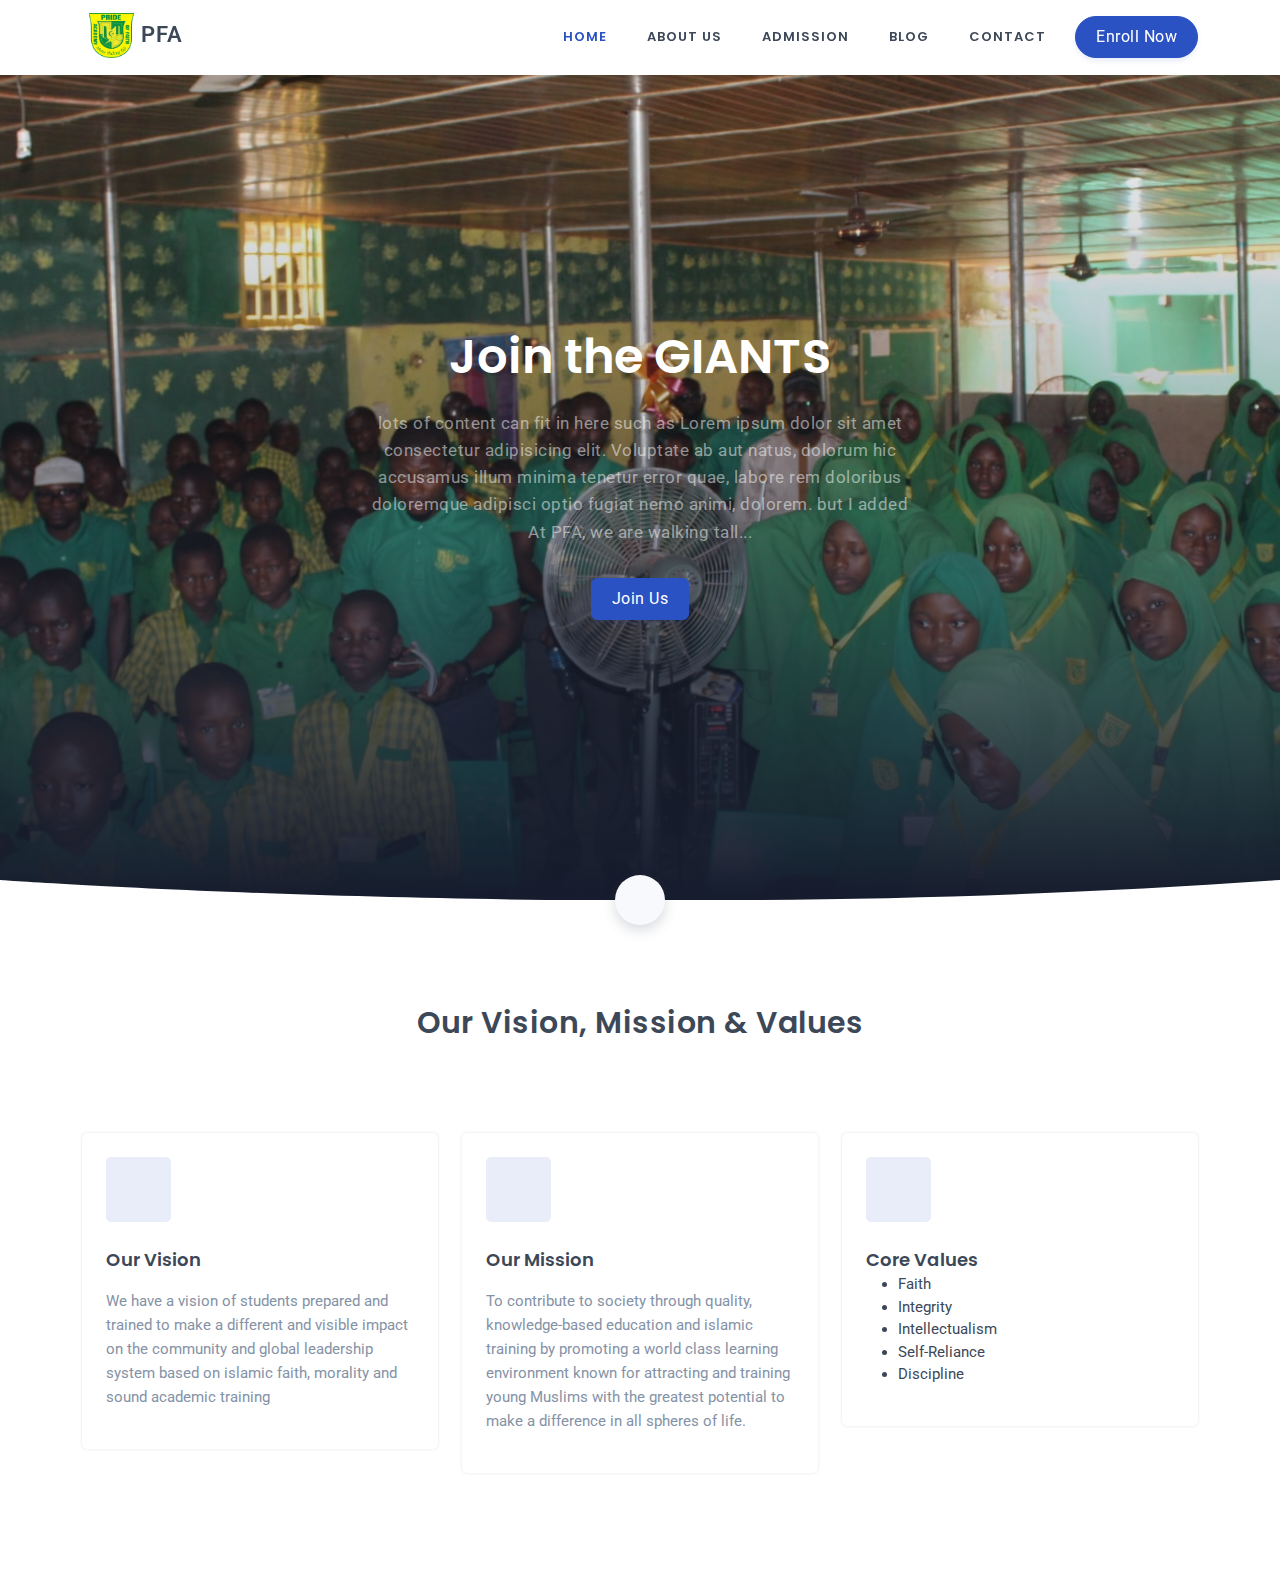
==== index.html @ dbc73381 "Init" ====
<!DOCTYPE html>
<html lang="en">

<head>
    <meta charset="UTF-8">
    <meta name="viewport" content="width=device-width, initial-scale=1">
    <title>Pride of Faith Academy, Sagamu</title>
    <meta name="description" content="">
    <meta name="keywords" content="">
    <!-- favicon -->
    <link href="images/favicon.ico" rel="shortcut icon">
    <!-- Bootstrap core CSS -->
    <link href="css/bootstrap.min.css" type="text/css" rel="stylesheet">
    <!-- Slider -->
    <link href="css/tiny-slider.css" rel="stylesheet">
    <!-- Tobii -->
    <link href="css/tobii.min.css" rel="stylesheet" type="text/css">
    <!--Material Icon -->
    <!-- <link href="css/materialdesignicons.min.css" rel="stylesheet" type="text/css"> -->
    <link href="https://unicons.iconscout.com/release/v4.0.0/css/line.css" rel="stylesheet">
    <!-- Custom  Css -->
    <link href="./css/style.min.css" rel="stylesheet" type="text/css">
    <style></style>
    <style type="text/css" id="#jarallax-clip-0">
    #jarallax-container-0 {
        clip: rect(0 320px 418px 0);
        clip: rect(0, 320px, 418px, 0);
    }
    </style>
</head>

<body>
    <!-- <div class="easy_slider" style="display: none;"> <img src="img/bg1.jpg"><img src="img/bg2.jpg"><img src="img/bg3.jpg"></div> -->
    <!-- TAGLINE START
    <div class="tagline bg-white">
        <div class="container">
            <div class="row">
                <div class="col-12">
                    <div class="d-flex align-items-center justify-content-between">
                        <ul class="list-unstyled mb-0">
                            <li class="list-inline-item mb-0"><a href="javascript:void(0)" class="text-muted fw-normal"><svg xmlns="http://www.w3.org/2000/svg" width="24" height="24" viewBox="0 0 24 24" fill="none" stroke="currentColor" stroke-width="2" stroke-linecap="round" stroke-linejoin="round" class="feather feather-mail fea icon-sm text-primary">
                                        <path d="M4 4h16c1.1 0 2 .9 2 2v12c0 1.1-.9 2-2 2H4c-1.1 0-2-.9-2-2V6c0-1.1.9-2 2-2z"></path>
                                        <polyline points="22,6 12,13 2,6"></polyline>
                                    </svg> support@Fronter.com</a></li>
                            <!-- <li class="list-inline-item mb-0 ms-3"><a href="javascript:void(0)" class="text-muted fw-normal"><i data-feather="map-pin" class="fea icon-sm text-primary"></i> 4432 Pick Street Denver, CO 80203</a></li>
                        </ul>
                        <ul class="list-unstyled social-icon tagline-social mb-0">
                            <li class="list-inline-item mb-0"><a href="javascript:void(0)"><i class="uil uil-facebook-f h6 mb-0"></i></a></li>
                            <li class="list-inline-item mb-0"><a href="javascript:void(0)"><i class="uil uil-instagram h6 mb-0"></i></a></li>
                            <li class="list-inline-item mb-0"><a href="javascript:void(0)"><i class="uil uil-twitter h6 mb-0"></i></a></li>
                            <li class="list-inline-item mb-0"><a href="javascript:void(0)"><i class="uil uil-linkedin h6 mb-0"></i></a></li>
                        </ul>
                    </div>
                </div>
            </div>
        </div>
    </div>
    end tagline-->
    <!-- TAGLINE END-->
    <!-- Navbar STart -->
    <!-- tagline-height Extra CSS for Above TAgline-->
    <header id="topnav" class="defaultscroll sticky nav-sticky">
        <div class="container">
            <!-- Logo container-->
            <a class="logo" href="index.html">
                <span class="logo-light-mode">
                    <!-- <img src="img/logo.png" width="45px" class="l-dark" alt="">&nbsp; -->
                    <!-- <img src="img/logo.png"  width="45px" class="l-light" alt=""> -->
                </span>
                <img src="img/logo.png" class="logo-light-mode" width="45px" alt="">
                <small class="text-dark">PFA</small>
            </a>
            <!-- Logo End -->
            <!-- End Logo container-->
            <div class="menu-extras">
                <div class="menu-item">
                    <!-- Mobile menu toggle-->
                    <a class="navbar-toggle" id="isToggle" onclick="toggleMenu()">
                        <div class="lines">
                            <span></span>
                            <span></span>
                            <span></span>
                        </div>
                    </a>
                    <!-- End mobile menu toggle-->
                </div>
            </div>
            <!--Login button Start-->
            <ul class="buy-button list-inline mb-0">
                <li class="list-inline-item ps-1 mb-0">
                    <a href="#!" target="_blank">
                        <div class="btn btn-icon btn-pills btn-primary d-sm-none d-inline-flex"><i class="uil uil-shopping-cart-alt"></i></div>
                        <div class="btn btn-pills btn-primary d-none d-sm-block"><i class="uil uil-shopping-cart-alt"></i> Enroll Now</div>
                    </a>
                </li>
            </ul>
            <!--Login button End-->
            <div id="navigation">
                <!-- Navigation Menu-->
                <ul class="navigation-menu nav-right nav-light">
                    <li><a href="index.html" class="sub-menu-item">Home</a></li>
                    <li><a href="about.html" class="sub-menu-item">About Us</a></li>
                    <li><a href="admission.html" class="sub-menu-item">Admission</a></li>
                    <!-- <li class="has-submenu parent-parent-menu-item">
                        <a href="javascript:void(0)">Portfolio</a><span class="menu-arrow"></span>
                        <ul class="submenu megamenu">
                            <li>
                                <ul>
                                    <li class="megamenu-head">Classic Portfolio</li>
                                    <li><a href="portfolio-classic-two.html" class="sub-menu-item">Two Column</a></li>
                                    <li><a href="portfolio-classic-three.html" class="sub-menu-item">Three Column</a></li>
                                    <li><a href="portfolio-classic-four.html" class="sub-menu-item">Four Column</a></li>
                                    <li><a href="portfolio-classic-five.html" class="sub-menu-item">Five Column</a></li>
                                    <li><a href="portfolio-classic-six.html" class="sub-menu-item">Six Column</a></li>
                                </ul>
                            </li>
                            <li>
                                <ul>
                                    <li class="megamenu-head">Modern Portfolio</li>
                                    <li><a href="portfolio-modern-two.html" class="sub-menu-item">Two Column</a></li>
                                    <li><a href="portfolio-modern-three.html" class="sub-menu-item">Three Column</a></li>
                                    <li><a href="portfolio-modern-four.html" class="sub-menu-item">Four Column</a></li>
                                    <li><a href="portfolio-modern-five.html" class="sub-menu-item">Five Column</a></li>
                                    <li><a href="portfolio-modern-six.html" class="sub-menu-item">Six Column</a></li>
                                </ul>
                            </li>
                            <li>
                                <ul>
                                    <li class="megamenu-head">Grid Portfolio</li>
                                    <li><a href="portfolio-grid-two.html" class="sub-menu-item">Two Column</a></li>
                                    <li><a href="portfolio-grid-three.html" class="sub-menu-item">Three Column</a></li>
                                    <li><a href="portfolio-grid-four.html" class="sub-menu-item">Four Column</a></li>
                                    <li><a href="portfolio-grid-five.html" class="sub-menu-item">Five Column</a></li>
                                    <li><a href="portfolio-grid-six.html" class="sub-menu-item">Six Column</a></li>
                                </ul>
                            </li>
                            <li>
                                <ul>
                                    <li class="megamenu-head">Masonry Portfolio</li>
                                    <li><a href="portfolio-classic-masonry.html" class="sub-menu-item">Classic Masonry</a></li>
                                    <li><a href="portfolio-modern-masonry.html" class="sub-menu-item">Modern Masonry</a></li>
                                    <li><a href="portfolio-grid-masonry.html" class="sub-menu-item">Grid Masonry</a></li>
                                    <li><a href="portfolio-project-masonry.html" class="sub-menu-item">Project masonry</a></li>
                                </ul>
                            </li>
                            <li>
                                <ul>
                                    <li class="megamenu-head">Portfolio Detail</li>
                                    <li><a href="portfolio-detail-one.html" class="sub-menu-item">Portfolio One</a></li>
                                    <li><a href="portfolio-detail-two.html" class="sub-menu-item">Portfolio Two</a></li>
                                    <li><a href="portfolio-detail-three.html" class="sub-menu-item">Portfolio Three</a></li>
                                </ul>
                            </li>
                        </ul>
                    </li> -->
                    <li><a href="blog.html" class="sub-menu-item">Blog</a></li>
                    <li><a href="contact.html" class="sub-menu-item">Contact</a></li>
                </ul>
                <!--end navigation menu-->
            </div>
            <!--end navigation-->
        </div>
        <!--end container-->
    </header>
    <!--end header-->
    <!-- Navbar End -->
    <!-- Hero Start -->
    <section class="bg-home zoom-image d-flex align-items-center">
        <div class="bg-overlay image-wrap" id="hero-images" style="background-size: cover; background-repeat: no-repeat; background-position: center center; background-image: url(&quot;images/business/bg02.jpg&quot;); transition: all 500ms ease-in 0s;"></div>
        <div class="bg-overlay bg-linear-gradient-2"></div>
        <div class="container">
            <div class="row justify-content-center mt-5">
                <div class="col-12">
                    <div class="title-heading text-center">
                        <h4 class="display-5 text-white title-dark mb-4">Join the GIANTS</h4>
                        <p class="para-desc text-white-50 mb-0 mx-auto">lots of content can fit in here such as Lorem ipsum dolor sit amet consectetur adipisicing elit. Voluptate ab aut natus, dolorum hic accusamus illum minima tenetur error quae, labore rem doloribus doloremque adipisci optio fugiat nemo animi, dolorem. but I added <br> At PFA, we are walking tall...</p>
                        <div class="mt-4 pt-2">
                            <a href="" class="btn btn-primary">Join Us</a>
                        </div>
                    </div>
                </div>
            </div>
        </div>
    </section>
    <!--end section-->
    <div class="position-relative">
        <div class="home-shape-arrow">
            <a href="#about"><i class="mdi mdi-arrow-down arrow-icon text-dark h5 shadow-md"></i></a>
        </div>
        <div class="shape overflow-hidden text-white">
            <svg viewBox="0 0 2880 48" fill="none" xmlns="http://www.w3.org/2000/svg">
                <path d="M0 48H1437.5H2880V0H2160C1442.5 52 720 0 720 0H0V48Z" fill="currentColor"></path>
            </svg>
        </div>
    </div>
    <!-- Hero End -->
    <!-- Start -->
    <section class="section" id="features">
        <div class="container">
            <div class="row justify-content-center">
                <div class="col-12">
                    <div class="section-title text-center mb-4 pb-2">
                        <!-- <h6 class="text-primary fw-normal">Who we are?</h6> -->
                        <h4 class="title mb-4">Our Vision, Mission & Values</h4>
                        <!-- <p class="text-muted para-desc mb-0 mx-auto">Launch your campaign and benefit from our expertise on designing and managing conversion centered bootstrap html page.</p> -->
                    </div>
                </div>
                <!--end col-->
            </div>
            <!--end row-->
            <div class="row">
                <div class="col-lg-4 col-sm-6 mt-4 pt-2">
                    <div class="card features feature-primary feature-clean feature-transition p-4 border-0 shadow rounded overflow-hidden">
                        <div class="icons text-center rounded">
                            <i class="uil uil-presentation-line d-block rounded h4 mb-0"></i>
                        </div>
                        <div class="content mt-4">
                            <a href="page-service-detail.html" class="h5 text-dark title">Our Vision</a>
                            <p class="text-muted mt-3">We have a vision of students prepared and trained to make a different and visible impact on the community and global leadership system based on islamic faith, morality and sound academic training</p>
                        </div>
                        <div class="feature-ovelay-one"></div>
                        <div class="feature-ovelay-two"></div>
                        <div class="feature-ovelay-three"></div>
                    </div>
                </div>
                <!--end col-->
                <div class="col-lg-4 col-sm-6 mt-4 pt-2">
                    <div class="card features feature-primary feature-clean feature-transition p-4 border-0 shadow rounded overflow-hidden">
                        <div class="icons text-center rounded">
                            <i class="uil uil-bill d-block rounded h4 mb-0"></i>
                        </div>
                        <div class="content mt-4">
                            <a href="page-service-detail.html" class="h5 text-dark title">Our Mission</a>
                            <p class="text-muted mt-3">To contribute to society through quality, knowledge-based education and islamic training by promoting a world class learning environment known for attracting and training young Muslims with the greatest potential to make a difference in all spheres of life.</p>
                        </div>
                        <div class="feature-ovelay-one"></div>
                        <div class="feature-ovelay-two"></div>
                        <div class="feature-ovelay-three"></div>
                    </div>
                </div>
                <!--end col-->
                <div class="col-lg-4 col-sm-6 mt-4 pt-2">
                    <div class="card features feature-primary feature-clean feature-transition p-4 border-0 shadow rounded overflow-hidden">
                        <div class="icons text-center rounded">
                            <i class="uil uil-money-withdrawal d-block rounded h4 mb-0"></i>
                        </div>
                        <div class="content mt-4">
                            <a href="page-service-detail.html" class="h5 text-dark title">Core Values</a>
                            <ul class=" ">
                                <li>Faith</li>
                                <li>Integrity</li>
                                <li>Intellectualism</li>
                                <li>Self-Reliance</li>
                                <li>Discipline</li>
                            </ul>
                        </div>
                        <div class="feature-ovelay-one"></div>
                        <div class="feature-ovelay-two"></div>
                        <div class="feature-ovelay-three"></div>
                    </div>
                </div>
                <!--end col-->
            </div>
            <!--end row-->
        </div>
        <!--end container-->
    </section>
    <!--end section-->
    <!-

    <!-- Back to top -->
    <a href="#" onclick="topFunction()" id="back-to-top" class="back-to-top rounded-pill fs-5" style="display: none;"><svg xmlns="http://www.w3.org/2000/svg" width="24" height="24" viewBox="0 0 24 24" fill="none" stroke="currentColor" stroke-width="2" stroke-linecap="round" stroke-linejoin="round" class="feather feather-arrow-up fea icon-sm icons align-middle">
            <line x1="12" y1="19" x2="12" y2="5"></line>
            <polyline points="5 12 12 5 19 12"></polyline>
        </svg></a>
    <!-- Back to top -->
    <!-- JAVASCRIPTS -->
    <script src="js/bootstrap.bundle.min.js"></script>
    <!-- <script src="js/gumshoe.polyfills.min.js"></script> -->
    <!-- Tiny slider -->
    <script src="js/tiny-slider.js"></script>
    <script src="js/easy_background.js "></script>
    <!-- Tobii -->
    <script src="js/tobii.min.js"></script>
    <!-- Parallax -->
    <script src="js/parallax.js"></script>
    <!-- Icons -->
    <script src="js/feather.min.js"></script>
    <!-- Custom -->
    <script src="js/plugins.init.js"></script>
    <style type="text/css">
    .typewrite>.wrap {
        border-right: 0.08em solid transparent
    }
    </style>
    <script src="js/app.js"></script>
    <script>
    easy_background("#hero-images", {
        slide: ["img/bg1.jpg", "img/bg4.jpg", "img/bg5.jpg"],
        delay: [5000, 5000, 5000]
    });
    </script>
</body>

</html>
---- css/tiny-slider.css ----
.tns-outer{padding:0 !important}.tns-outer [hidden]{display:none !important}.tns-outer [aria-controls],.tns-outer [data-action]{cursor:pointer}.tns-slider{-webkit-transition:all 0s;-moz-transition:all 0s;transition:all 0s}.tns-slider>.tns-item{-webkit-box-sizing:border-box;-moz-box-sizing:border-box;box-sizing:border-box}.tns-horizontal.tns-subpixel{white-space:nowrap}.tns-horizontal.tns-subpixel>.tns-item{display:inline-block;vertical-align:top;white-space:normal}.tns-horizontal.tns-no-subpixel:after{content:'';display:table;clear:both}.tns-horizontal.tns-no-subpixel>.tns-item{float:left}.tns-horizontal.tns-carousel.tns-no-subpixel>.tns-item{margin-right:-100%}.tns-no-calc{position:relative;left:0}.tns-gallery{position:relative;left:0;min-height:1px}.tns-gallery>.tns-item{position:absolute;left:-100%;-webkit-transition:transform 0s, opacity 0s;-moz-transition:transform 0s, opacity 0s;transition:transform 0s, opacity 0s}.tns-gallery>.tns-slide-active{position:relative;left:auto !important}.tns-gallery>.tns-moving{-webkit-transition:all 0.25s;-moz-transition:all 0.25s;transition:all 0.25s}.tns-autowidth{display:inline-block}.tns-lazy-img{-webkit-transition:opacity 0.6s;-moz-transition:opacity 0.6s;transition:opacity 0.6s;opacity:0.6}.tns-lazy-img.tns-complete{opacity:1}.tns-ah{-webkit-transition:height 0s;-moz-transition:height 0s;transition:height 0s}.tns-ovh{overflow:hidden}.tns-visually-hidden{position:absolute;left:-10000em}.tns-transparent{opacity:0;visibility:hidden}.tns-fadeIn{opacity:1;filter:alpha(opacity=100);z-index:0}.tns-normal,.tns-fadeOut{opacity:0;filter:alpha(opacity=0);z-index:-1}.tns-vpfix{white-space:nowrap}.tns-vpfix>div,.tns-vpfix>li{display:inline-block}.tns-t-subp2{margin:0 auto;width:310px;position:relative;height:10px;overflow:hidden}.tns-t-ct{width:2333.3333333%;width:-webkit-calc(100% * 70 / 3);width:-moz-calc(100% * 70 / 3);width:calc(100% * 70 / 3);position:absolute;right:0}.tns-t-ct:after{content:'';display:table;clear:both}.tns-t-ct>div{width:1.4285714%;width:-webkit-calc(100% / 70);width:-moz-calc(100% / 70);width:calc(100% / 70);height:10px;float:left}

/*# sourceMappingURL=tiny-slider.css.map */
---- css/tobii.min.css ----
:root{--base-font-size:18px;--transition-duration:0.3s;--transition-timing-function:cubic-bezier(0.19,1,0.22,1);--zoom-icon-background:rgba(25,41,56,0.94);--zoom-icon-color:#fff;--lightbox-background:rgba(25,41,56,0.94);--lightbox-z-index:1337;--caption-background:hsla(0,0%,100%,0.94);--caption-color:#192938;--counter-background:transparent;--counter-color:#fff;--button-background:transparent;--button-color:#fff;--loader-color:#fff;--slide-max-height:85vh;--slide-max-width:85vw}.tobii-zoom{border:0;box-shadow:none;display:inline-block;position:relative;text-decoration:none}.tobii-zoom img{display:block}.tobii-zoom__icon{align-items:center;background-color:var(--zoom-icon-background);top:.44444em;color:var(--zoom-icon-color);display:flex;height:1.77778em;justify-content:center;line-height:1;position:absolute;right:.44444em;width:1.77778em}.tobii-zoom__icon svg{fill:none;height:1.33333em;pointer-events:none;stroke-linecap:round;stroke-linejoin:round;stroke-width:1.5;stroke:currentColor;width:1.33333em}.tobii-is-open{overflow-y:hidden}.tobii{background-color:var(--lightbox-background);bottom:0;box-sizing:border-box;contain:strict;font-size:var(--base-font-size);left:0;line-height:1.5;overflow:hidden;position:fixed;right:0;top:0;z-index:var(--lightbox-z-index)}.tobii[aria-hidden=true]{display:none}.tobii *,.tobii :after,.tobii :before{box-sizing:inherit}.tobii__slider{bottom:0;left:0;position:absolute;right:0;top:0;will-change:transform}.tobii__slider[aria-hidden=true]{display:none}@media screen and (prefers-reduced-motion:no-preference){.tobii__slider--animate:not(.tobii__slider--is-dragging){transition-duration:var(--transition-duration);transition-property:transform;transition-timing-function:var(--transition-timing-function)}}.tobii__slider--is-draggable [data-type]{cursor:grab}.tobii__slider--is-dragging [data-type]{cursor:grabbing}.tobii__slide{align-items:center;display:flex;height:100%;justify-content:center;width:100%}.tobii__slide:not(.tobii__slide--is-active){visibility:hidden}@media screen and (prefers-reduced-motion:no-preference){.tobii__slide:not(.tobii__slide--is-active){transition-duration:var(--transition-duration);transition-property:visibility;transition-timing-function:var(--transition-timing-function)}}.tobii__slide [data-type]{max-height:var(--slide-max-height);max-width:var(--slide-max-width);overflow:hidden;overflow-y:auto;overscroll-behavior:contain}.tobii__slide iframe,.tobii__slide video{display:block!important}.tobii__slide figure{margin:0;position:relative}.tobii__slide figure>img{display:block;height:auto;max-height:var(--slide-max-height);max-width:var(--slide-max-width);width:auto}.tobii__slide figure>figcaption{background-color:var(--caption-background);bottom:0;color:var(--caption-color);padding:.22222em .44444em;position:absolute;white-space:pre-wrap;width:100%}.tobii__slide [data-type=html] video{cursor:auto;max-height:var(--slide-max-height);max-width:var(--slide-max-width)}.tobii__slide [data-type=iframe]{-webkit-overflow-scrolling:touch;transform:translateZ(0)}.tobii__slide [data-type=iframe] iframe{height:var(--slide-max-height);width:var(--slide-max-width)}.tobii__btn{-webkit-appearance:none;appearance:none;background-color:var(--button-background);border:.05556em solid transparent;color:var(--button-color);cursor:pointer;font:inherit;line-height:1;margin:0;opacity:.5;padding:0;position:absolute;touch-action:manipulation;will-change:opacity;z-index:1}@media screen and (prefers-reduced-motion:no-preference){.tobii__btn{transition-duration:var(--transition-duration);transition-property:opacity,transform;transition-timing-function:var(--transition-timing-function);will-change:opacity,transform}}.tobii__btn svg{fill:none;height:3.33333em;pointer-events:none;stroke-linecap:round;stroke-linejoin:round;stroke-width:1;stroke:currentColor;width:3.33333em}.tobii__btn:active,.tobii__btn:focus,.tobii__btn:hover{opacity:1}.tobii__btn--next,.tobii__btn--previous{top:50%;transform:translateY(-50%)}.tobii__btn--previous{left:.88889em}.tobii__btn--next{right:.88889em}.tobii__btn--close{right:.88889em;top:.88889em}.tobii__btn:disabled,.tobii__btn[aria-hidden=true]{display:none}.tobii__counter{background-color:var(--counter-background);color:var(--counter-color);font-size:1.11111em;left:1em;line-height:1;position:absolute;top:2.22222em;z-index:1}.tobii__counter[aria-hidden=true]{display:none}.tobii__loader{display:inline-block;height:5.55556em;left:50%;position:absolute;top:50%;transform:translate(-50%,-50%);width:5.55556em}.tobii__loader:before{animation:spin 1s infinite;border-radius:100%;border:.22222em solid #949ba3;border-top:.22222em solid var(--loader-color);bottom:0;content:"";left:0;position:absolute;right:0;top:0;z-index:1}@keyframes spin{to{transform:rotate(1turn)}}
---- css/style.min.css ----
@import url("https://fonts.googleapis.com/css2?family=Poppins:wght@400;500;600;700&family=Roboto&display=swap");@import url("https://fonts.googleapis.com/css2?family=Lora:wght@500;600;700&family=Poppins&display=swap");@import url("https://fonts.googleapis.com/css2?family=Teko:wght@400;500&family=Ubuntu&display=swap");body{font-family:"Roboto",sans-serif;overflow-x:hidden !important;font-size:15px;color:#3c4858}h1,h2,h3,h4,h5,h6,.h1,.h2,.h3,.h4,.h5,.h6{font-family:"Poppins",sans-serif;line-height:1.5;font-weight:600 !important}.display-1,.display-2,.display-3,.display-4,.display-5,.display-6{line-height:1.2}::selection{background:#465467;color:#fff}a{text-decoration:none !important}p{line-height:1.6}.section{padding:100px 0;position:relative}@media (max-width: 768px){.section{padding:60px 0}}.section-two{padding:48px 0;position:relative}.bg-overlay{background-color:rgba(60,72,88,0.65);position:absolute;top:0;right:0;left:0;bottom:0;width:100%;height:100%}.bg-overlay-white{background-color:rgba(255,255,255,0.5)}.bg-gradient-primary{background:linear-gradient(to left, #602296 0%, #214099 100%)}.bg-linear-gradient{background:linear-gradient(to bottom, rgba(22,28,45,0) 0%, rgba(22,28,45,0) 50%, rgba(22,28,45,0.3) 80%, #161c2d 100%)}.bg-linear-gradient-2{background:linear-gradient(to bottom, rgba(22,28,45,0) 0%, rgba(22,28,45,0.3) 50%, rgba(22,28,45,0.7) 75%, #161c2d 100%)}.bg-linear-gradient-3{background:linear-gradient(to right, #161c2d 0%, #161c2d 25%, #161c2d 50%, rgba(22,28,45,0.5) 75%, rgba(22,28,45,0) 100%)}.bg-gradient-overlay{background:linear-gradient(to bottom, rgba(22,28,45,0) 0%, rgba(22,28,45,0.5) 25%, rgba(22,28,45,0.75) 50%, #161c2d 100%)}.bg-gradient-overlay-2{background:linear-gradient(to bottom, rgba(22,28,45,0.5) 0%, rgba(22,28,45,0.6) 25%, rgba(22,28,45,0.7) 50%, rgba(22,28,45,0.8) 100%)}.bg-primary-gradient-overlay{background:linear-gradient(to bottom, rgba(42,82,195,0) 0%, rgba(42,82,195,0.25) 25%, rgba(42,82,195,0.5) 50%, rgba(42,82,195,0.75) 75%, #2a52c3 100%)}.bg-gradient-white-overlay{background:linear-gradient(to bottom, rgba(255,255,255,0) 0%, rgba(255,255,255,0) 25%, rgba(255,255,255,0) 50%, rgba(255,255,255,0.5) 100%)}.title-heading{line-height:26px}.title-heading .heading{font-size:40px !important;letter-spacing:1px}@media (max-width: 768px){.title-heading .heading{font-size:34px !important}}.title-heading .heading.sub-heading{font-size:32px !important}@media (max-width: 768px){.title-heading .heading.sub-heading{font-size:28px !important}}.title-heading .letter-spacing{letter-spacing:1px}.title-heading .para-desc{font-size:17px;letter-spacing:0.5px}@media (max-width: 768px){.title-heading .para-desc{font-size:16px !important}}.section-title{position:relative}.section-title .title{letter-spacing:0.5px;font-size:30px !important}@media (max-width: 768px){.section-title .title{font-size:28px !important}}.para-desc{max-width:600px}.mt-100{margin-top:100px}.mb-60{margin-bottom:60px}.pt-150{padding-top:150px !important}.text-border-primary{position:relative}.text-border-primary:after{content:"";position:absolute;height:5px;width:100%;background-color:#2a52c3;right:0;left:0;bottom:20px;border-radius:30px;transition:all 0.5s ease;transform:rotate(-3deg)}.shape{position:absolute;right:0;bottom:-1px;left:0}@media (max-width: 425px){.shape{bottom:-4px}}.shape>svg{transform:scale(2);width:100%;height:auto;transform-origin:top center}.shape.crypto-bottom{bottom:0 !important}.shape.crypto-bottom .crypto-border{border-top:1px dashed rgba(255,255,255,0.2)}.home-shape-arrow{display:block;position:absolute;width:100%;height:auto;bottom:25px;z-index:1;left:0}.home-shape-arrow i{background:#f8f9fc;height:50px;width:50px;margin:0 auto;line-height:50px;text-align:center;box-shadow:0 0 3px rgba(60,72,88,0.15);border-radius:30px}.home-shape-arrow .arrow-icon{position:absolute;top:0;left:0;right:0;text-align:center;display:inline-block}.spin-anything{animation:spinner-animation 5s linear infinite}@keyframes spinner-animation{from{transform:rotate(0deg)}to{transform:rotate(360deg)}}.mover{animation:mover 1s infinite alternate}@keyframes mover{0%{transform:translateY(0)}100%{transform:translateY(5px)}}.mover-2{animation:movers 10s infinite alternate}@keyframes movers{0%{transform:translateY(0)}100%{transform:translateY(350px)}}.zoom-in-out{animation:zoom-in-zoom-out 3s ease-out infinite}@keyframes zoom-in-zoom-out{0%{transform:scale(1, 1)}50%{transform:scale(1.5, 1.5)}100%{transform:scale(1, 1)}}.brand-gray img{-webkit-filter:grayscale(1);transition:all 0.5s ease}.brand-gray img:hover{-webkit-filter:grayscale(0)}.feature-posts-placeholder{position:absolute;bottom:0px;left:0;right:0;height:66.6%}@media (max-width: 425px){.feature-posts-placeholder{height:80%}}.play-icon{position:absolute;bottom:50%;transform:translateY(50%);right:0;left:0;text-align:center}.play-icon i{height:75px;-webkit-text-stroke:2px #2a52c3;-webkit-text-fill-color:transparent;width:75px;font-size:25px;display:inline-flex;align-items:center;justify-content:center}.play-icon i:hover{-webkit-text-stroke:2px #2a52c3;-webkit-text-fill-color:#2a52c3}.play-btn{height:78px;width:78px;font-size:30px;border-radius:50%;display:inline-flex;align-items:center;justify-content:center;color:#fff}.play-btn i{-webkit-text-stroke:2px #2a52c3;-webkit-text-fill-color:transparent}.play-btn i:hover{-webkit-text-stroke:2px #2a52c3;-webkit-text-fill-color:#2a52c3}@media (min-width: 768px){.margin-top-100{margin-top:100px}}@media (max-width: 768px){.mt-60{margin-top:60px}}.features-absolute{position:relative;z-index:2;transition:all 0.5s ease}.features-absolute{margin:-200px 0 0px}@media (max-width: 768px){.features-absolute{margin:-140px 0 0}}.features-absolute.blog-search{margin:-120px 0 0px}@media (max-width: 768px){.features-absolute.blog-search{margin:-90px 0 0px}}.bg-image-position,.bg-image-position-2{position:absolute;z-index:-1}.bg-image-position{top:20%;right:5%}.bg-image-position-2{top:60%;left:0%}.app-feature-shape-right:after,.app-feature-shape-left:after{bottom:0rem;width:30rem;height:40rem;border-radius:10rem}.app-feature-shape-right:after{left:10rem;transform:rotate(150deg)}@media (max-width: 768px){.app-feature-shape-right:after{left:0}}.app-feature-shape-left:after{right:10rem;transform:rotate(210deg)}@media (max-width: 768px){.app-feature-shape-left:after{right:0}}.app-feature-shape-right:after,.app-feature-shape-left:after{background:rgba(42,82,195,0.1);box-shadow:0 0 40px rgba(42,82,195,0.1)}.app-feature-shape-right:after,.app-feature-shape-left:after{content:"";position:absolute;z-index:-1}.background-effect .circles{position:absolute;top:0;left:0;right:0;bottom:0;height:100%;width:100%;overflow:hidden}.background-effect .circles li{position:absolute;display:block;animation:animate 25s linear infinite;bottom:-150px;background:rgba(42,82,195,0.25)}.background-effect .circles li.brand-img:nth-child(1),.background-effect .circles li.brand-img:nth-child(2),.background-effect .circles li.brand-img:nth-child(3),.background-effect .circles li.brand-img:nth-child(4),.background-effect .circles li.brand-img:nth-child(5),.background-effect .circles li.brand-img:nth-child(6),.background-effect .circles li.brand-img:nth-child(7),.background-effect .circles li.brand-img:nth-child(8),.background-effect .circles li.brand-img:nth-child(9),.background-effect .circles li.brand-img:nth-child(10){width:0;height:0}.background-effect .circles li:nth-child(1),.background-effect .circles li:nth-child(2),.background-effect .circles li:nth-child(3),.background-effect .circles li:nth-child(4),.background-effect .circles li:nth-child(5),.background-effect .circles li:nth-child(6),.background-effect .circles li:nth-child(7),.background-effect .circles li:nth-child(8),.background-effect .circles li:nth-child(9),.background-effect .circles li:nth-child(10){width:48px;height:48px}.background-effect .circles li:nth-child(1){left:25%;animation-delay:0s}.background-effect .circles li:nth-child(2){left:10%;animation-delay:2s;animation-duration:12s}.background-effect .circles li:nth-child(3){left:70%;animation-delay:4s}.background-effect .circles li:nth-child(4){left:40%;animation-delay:0s;animation-duration:18s}.background-effect .circles li:nth-child(5){left:65%;animation-delay:0s}.background-effect .circles li:nth-child(6){left:75%;animation-delay:3s}.background-effect .circles li:nth-child(7){left:35%;animation-delay:7s}.background-effect .circles li:nth-child(8){left:50%;animation-delay:15s;animation-duration:45s}.background-effect .circles li:nth-child(9){left:20%;animation-delay:2s;animation-duration:35s}.background-effect .circles li:nth-child(10){left:85%;animation-delay:0s;animation-duration:11s}@keyframes animate{0%{transform:translateY(0) rotate(0deg);opacity:1;border-radius:10px}100%{transform:translateY(-1000px) rotate(720deg);opacity:0}}@media (min-width: 1400px){.container{max-width:1140px !important}}.row>*{position:relative}h1,.fs-1,.h1,.fs-1{font-size:42px !important}h2,.fs-2,.h2,.fs-2{font-size:36px !important}h3,.fs-3,.h3,.fs-3{font-size:30px !important}h4,.fs-4,.h4,.fs-4{font-size:24px !important}h5,.fs-5,.h5,.fs-5{font-size:18px !important}h6,.fs-6,.h6,.fs-6{font-size:15px !important}.display-1{font-size:80px !important}.display-2{font-size:72px !important}.display-3{font-size:64px !important}.display-4{font-size:56px !important}.display-5{font-size:48px !important}.display-6{font-size:40px !important}.bg-primary{background-color:#2a52c3 !important}.bg-soft-primary{background-color:rgba(42,82,195,0.05) !important;color:#2a52c3 !important}.bg-blur-primary{backdrop-filter:blur(12px);background-color:rgba(42,82,195,0.8)}.text-primary{color:#2a52c3 !important}a.text-primary:hover,a.text-primary:focus{color:#2549ae !important}.bg-secondary{background-color:#5a6d90 !important}.bg-soft-secondary{background-color:rgba(90,109,144,0.05) !important;color:#5a6d90 !important}.bg-blur-secondary{backdrop-filter:blur(12px);background-color:rgba(90,109,144,0.8)}.text-secondary{color:#5a6d90 !important}a.text-secondary:hover,a.text-secondary:focus{color:#506180 !important}.bg-success{background-color:#1cb59f !important}.bg-soft-success{background-color:rgba(28,181,159,0.05) !important;color:#1cb59f !important}.bg-blur-success{backdrop-filter:blur(12px);background-color:rgba(28,181,159,0.8)}.text-success{color:#1cb59f !important}a.text-success:hover,a.text-success:focus{color:#199f8c !important}.bg-warning{background-color:#fa693e !important}.bg-soft-warning{background-color:rgba(250,105,62,0.05) !important;color:#fa693e !important}.bg-blur-warning{backdrop-filter:blur(12px);background-color:rgba(250,105,62,0.8)}.text-warning{color:#fa693e !important}a.text-warning:hover,a.text-warning:focus{color:#f95625 !important}.bg-info{background-color:#17a2b8 !important}.bg-soft-info{background-color:rgba(23,162,184,0.05) !important;color:#17a2b8 !important}.bg-blur-info{backdrop-filter:blur(12px);background-color:rgba(23,162,184,0.8)}.text-info{color:#17a2b8 !important}a.text-info:hover,a.text-info:focus{color:#148ea1 !important}.bg-danger{background-color:#d93030 !important}.bg-soft-danger{background-color:rgba(217,48,48,0.05) !important;color:#d93030 !important}.bg-blur-danger{backdrop-filter:blur(12px);background-color:rgba(217,48,48,0.8)}.text-danger{color:#d93030 !important}a.text-danger:hover,a.text-danger:focus{color:#ca2525 !important}.bg-dark{background-color:#3c4858 !important}.bg-soft-dark{background-color:rgba(60,72,88,0.05) !important;color:#3c4858 !important}.bg-blur-dark{backdrop-filter:blur(12px);background-color:rgba(60,72,88,0.8)}.text-dark{color:#3c4858 !important}a.text-dark:hover,a.text-dark:focus{color:#323c49 !important}.bg-muted{background-color:#8492a6 !important}.bg-soft-muted{background-color:rgba(132,146,166,0.05) !important;color:#8492a6 !important}.bg-blur-muted{backdrop-filter:blur(12px);background-color:rgba(132,146,166,0.8)}.text-muted{color:#8492a6 !important}a.text-muted:hover,a.text-muted:focus{color:#75859b !important}.bg-light{background-color:#f8f9fc !important}.bg-soft-light{background-color:rgba(248,249,252,0.05) !important;color:#f8f9fc !important}.bg-blur-light{backdrop-filter:blur(12px);background-color:rgba(248,249,252,0.8)}.text-light{color:#f8f9fc !important}a.text-light:hover,a.text-light:focus{color:#e6eaf4 !important}.bg-footer{background-color:#202942 !important}.bg-soft-footer{background-color:rgba(32,41,66,0.05) !important;color:#202942 !important}.bg-blur-footer{backdrop-filter:blur(12px);background-color:rgba(32,41,66,0.8)}.text-footer{color:#202942 !important}a.text-footer:hover,a.text-footer:focus{color:#181e30 !important}.bg-green{background:#8cb369}.bg-orange{background:#ff5714}.bg-red{background:#d93030}.bg-yellow{background:#f89d36}.bg-purple{background:#7b2cbf}.bg-rose{background:#fd9a89}.d-flex .flex-1{flex:1}.bg-black{background:#161c2d !important}.text-white-50{color:rgba(255,255,255,0.5)}video:focus{outline:none}.list-inline-item:not(:last-child){margin-right:0px;margin-bottom:5px}.rounded{border-radius:5px !important}.rounded-top{border-top-left-radius:5px !important;border-top-right-radius:5px !important}.rounded-left{border-top-left-radius:5px !important;border-bottom-left-radius:5px !important}.rounded-bottom{border-bottom-left-radius:5px !important;border-bottom-right-radius:5px !important}.rounded-right{border-top-right-radius:5px !important;border-bottom-right-radius:5px !important}.rounded-md{border-radius:10px !important}.rounded-lg{border-radius:30px !important}.border-primary{border-color:#2a52c3 !important}.border-secondary{border-color:#5a6d90 !important}.border-success{border-color:#1cb59f !important}.border-warning{border-color:#fa693e !important}.border-info{border-color:#17a2b8 !important}.border-danger{border-color:#d93030 !important}.border-dark{border-color:#3c4858 !important}.border-muted{border-color:#8492a6 !important}.border-light{border-color:#f8f9fc !important}.border-footer{border-color:#202942 !important}.border{border:1px solid #e9ecef !important}.border-top{border-top:1px solid #e9ecef !important}.border-bottom{border-bottom:1px solid #e9ecef !important}.border-left{border-left:1px solid #e9ecef !important}.border-right{border-right:1px solid #e9ecef !important}.opacity-05{opacity:0.05}.opacity-075{opacity:0.075}.opacity-1{opacity:0.1}.opacity-2{opacity:0.2}.opacity-3{opacity:0.3}.opacity-4{opacity:0.4}.opacity-5{opacity:0.5}.opacity-6{opacity:0.6}.opacity-7{opacity:0.7}.opacity-8{opacity:0.8}.opacity-9{opacity:0.9}.small,small{font-size:90%}.card{border:none}.card .card-body{padding:1.5rem}.card .card-img{position:relative}.card .card-img .card-overlay{position:absolute;top:0;right:0;bottom:0;left:0;opacity:0;background:linear-gradient(to bottom, transparent 0%, transparent 25%, transparent 35%, rgba(22,28,45,0.9) 100%);transition:all 0.5s ease}.card:hover .card-img .card-overlay{opacity:1}.offcanvas .offcanvas-header{min-height:74px}.offcanvas .offcanvas-header .dark-version{display:none}.offcanvas .offcanvas-header .light-version{display:inline-block}.offcanvas .offcanvas-header .btn-close{color:#3c4858;background:none;margin-right:0}.offcanvas .offcanvas-header .btn-close:focus{box-shadow:none}.offcanvas.offcanvas-end{width:350px}.offcanvas.photography-offcanvas{width:500px}@media (max-width: 768px){.display-1{font-size:56px !important}.display-2{font-size:50px !important}.display-3{font-size:42px !important}.display-4{font-size:36px !important}.display-5{font-size:30px !important}.display-6{font-size:24px !important}}.form-signin{width:100%;max-width:400px;margin:auto}.mt-74{margin-top:74px}.fw-bold{font-weight:700 !important}.fw-semibold{font-weight:600 !important}.z-index-1{z-index:1}.z-index-0{z-index:0}.z-index-m-1{z-index:-1}.modal-content .modal-header button.btn-close{background:none}.component-wrapper .title{font-size:20px}.component-wrapper.sticky-bar li{margin-bottom:6px}.component-wrapper.sticky-bar li:last-child{margin-bottom:0px !important}.component-wrapper.sticky-bar li a{transition:all 0.5s ease}.component-wrapper.sticky-bar li a:hover,.component-wrapper.sticky-bar li a:focus{color:#2a52c3 !important}.btn-primary{background-color:#2a52c3 !important;border:1px solid #2a52c3 !important;color:#fff !important;box-shadow:0 3px 5px 0 rgba(42,82,195,0.1)}.btn-primary:hover,.btn-primary:focus,.btn-primary:active,.btn-primary.active,.btn-primary.focus{background-color:#214099 !important;border-color:#214099 !important;color:#fff !important}.btn-soft-primary{background-color:rgba(42,82,195,0.05) !important;border:1px solid rgba(42,82,195,0.05) !important;color:#2a52c3 !important;box-shadow:0 3px 5px 0 rgba(42,82,195,0.1)}.btn-soft-primary:hover,.btn-soft-primary:focus,.btn-soft-primary:active,.btn-soft-primary.active,.btn-soft-primary.focus{background-color:#2a52c3 !important;border-color:#2a52c3 !important;color:#fff !important}.btn-outline-primary{border:1px solid #2a52c3;color:#2a52c3;background-color:transparent}.btn-outline-primary:hover,.btn-outline-primary:focus,.btn-outline-primary:active,.btn-outline-primary.active,.btn-outline-primary.focus,.btn-outline-primary:not(:disabled):not(.disabled):active{background-color:#2a52c3;border-color:#2a52c3;color:#fff !important;box-shadow:0 3px 5px 0 rgba(42,82,195,0.1)}.btn-link.primary{padding:0 !important;color:#3c4858;position:relative}.btn-link.primary:hover,.btn-link.primary:focus,.btn-link.primary:active,.btn-link.primary.active,.btn-link.primary.focus,.btn-link.primary:not(:disabled):not(.disabled):active{color:#2a52c3 !important}.btn-link.primary:after{background-color:#2a52c3 !important}.btn-secondary{background-color:#5a6d90 !important;border:1px solid #5a6d90 !important;color:#fff !important;box-shadow:0 3px 5px 0 rgba(90,109,144,0.1)}.btn-secondary:hover,.btn-secondary:focus,.btn-secondary:active,.btn-secondary.active,.btn-secondary.focus{background-color:#465571 !important;border-color:#465571 !important;color:#fff !important}.btn-soft-secondary{background-color:rgba(90,109,144,0.05) !important;border:1px solid rgba(90,109,144,0.05) !important;color:#5a6d90 !important;box-shadow:0 3px 5px 0 rgba(90,109,144,0.1)}.btn-soft-secondary:hover,.btn-soft-secondary:focus,.btn-soft-secondary:active,.btn-soft-secondary.active,.btn-soft-secondary.focus{background-color:#5a6d90 !important;border-color:#5a6d90 !important;color:#fff !important}.btn-outline-secondary{border:1px solid #5a6d90;color:#5a6d90;background-color:transparent}.btn-outline-secondary:hover,.btn-outline-secondary:focus,.btn-outline-secondary:active,.btn-outline-secondary.active,.btn-outline-secondary.focus,.btn-outline-secondary:not(:disabled):not(.disabled):active{background-color:#5a6d90;border-color:#5a6d90;color:#fff !important;box-shadow:0 3px 5px 0 rgba(90,109,144,0.1)}.btn-link.secondary{padding:0 !important;color:#3c4858;position:relative}.btn-link.secondary:hover,.btn-link.secondary:focus,.btn-link.secondary:active,.btn-link.secondary.active,.btn-link.secondary.focus,.btn-link.secondary:not(:disabled):not(.disabled):active{color:#5a6d90 !important}.btn-link.secondary:after{background-color:#5a6d90 !important}.btn-success{background-color:#1cb59f !important;border:1px solid #1cb59f !important;color:#fff !important;box-shadow:0 3px 5px 0 rgba(28,181,159,0.1)}.btn-success:hover,.btn-success:focus,.btn-success:active,.btn-success.active,.btn-success.focus{background-color:#158978 !important;border-color:#158978 !important;color:#fff !important}.btn-soft-success{background-color:rgba(28,181,159,0.05) !important;border:1px solid rgba(28,181,159,0.05) !important;color:#1cb59f !important;box-shadow:0 3px 5px 0 rgba(28,181,159,0.1)}.btn-soft-success:hover,.btn-soft-success:focus,.btn-soft-success:active,.btn-soft-success.active,.btn-soft-success.focus{background-color:#1cb59f !important;border-color:#1cb59f !important;color:#fff !important}.btn-outline-success{border:1px solid #1cb59f;color:#1cb59f;background-color:transparent}.btn-outline-success:hover,.btn-outline-success:focus,.btn-outline-success:active,.btn-outline-success.active,.btn-outline-success.focus,.btn-outline-success:not(:disabled):not(.disabled):active{background-color:#1cb59f;border-color:#1cb59f;color:#fff !important;box-shadow:0 3px 5px 0 rgba(28,181,159,0.1)}.btn-link.success{padding:0 !important;color:#3c4858;position:relative}.btn-link.success:hover,.btn-link.success:focus,.btn-link.success:active,.btn-link.success.active,.btn-link.success.focus,.btn-link.success:not(:disabled):not(.disabled):active{color:#1cb59f !important}.btn-link.success:after{background-color:#1cb59f !important}.btn-warning{background-color:#fa693e !important;border:1px solid #fa693e !important;color:#fff !important;box-shadow:0 3px 5px 0 rgba(250,105,62,0.1)}.btn-warning:hover,.btn-warning:focus,.btn-warning:active,.btn-warning.active,.btn-warning.focus{background-color:#f9420c !important;border-color:#f9420c !important;color:#fff !important}.btn-soft-warning{background-color:rgba(250,105,62,0.05) !important;border:1px solid rgba(250,105,62,0.05) !important;color:#fa693e !important;box-shadow:0 3px 5px 0 rgba(250,105,62,0.1)}.btn-soft-warning:hover,.btn-soft-warning:focus,.btn-soft-warning:active,.btn-soft-warning.active,.btn-soft-warning.focus{background-color:#fa693e !important;border-color:#fa693e !important;color:#fff !important}.btn-outline-warning{border:1px solid #fa693e;color:#fa693e;background-color:transparent}.btn-outline-warning:hover,.btn-outline-warning:focus,.btn-outline-warning:active,.btn-outline-warning.active,.btn-outline-warning.focus,.btn-outline-warning:not(:disabled):not(.disabled):active{background-color:#fa693e;border-color:#fa693e;color:#fff !important;box-shadow:0 3px 5px 0 rgba(250,105,62,0.1)}.btn-link.warning{padding:0 !important;color:#3c4858;position:relative}.btn-link.warning:hover,.btn-link.warning:focus,.btn-link.warning:active,.btn-link.warning.active,.btn-link.warning.focus,.btn-link.warning:not(:disabled):not(.disabled):active{color:#fa693e !important}.btn-link.warning:after{background-color:#fa693e !important}.btn-info{background-color:#17a2b8 !important;border:1px solid #17a2b8 !important;color:#fff !important;box-shadow:0 3px 5px 0 rgba(23,162,184,0.1)}.btn-info:hover,.btn-info:focus,.btn-info:active,.btn-info.active,.btn-info.focus{background-color:#117a8b !important;border-color:#117a8b !important;color:#fff !important}.btn-soft-info{background-color:rgba(23,162,184,0.05) !important;border:1px solid rgba(23,162,184,0.05) !important;color:#17a2b8 !important;box-shadow:0 3px 5px 0 rgba(23,162,184,0.1)}.btn-soft-info:hover,.btn-soft-info:focus,.btn-soft-info:active,.btn-soft-info.active,.btn-soft-info.focus{background-color:#17a2b8 !important;border-color:#17a2b8 !important;color:#fff !important}.btn-outline-info{border:1px solid #17a2b8;color:#17a2b8;background-color:transparent}.btn-outline-info:hover,.btn-outline-info:focus,.btn-outline-info:active,.btn-outline-info.active,.btn-outline-info.focus,.btn-outline-info:not(:disabled):not(.disabled):active{background-color:#17a2b8;border-color:#17a2b8;color:#fff !important;box-shadow:0 3px 5px 0 rgba(23,162,184,0.1)}.btn-link.info{padding:0 !important;color:#3c4858;position:relative}.btn-link.info:hover,.btn-link.info:focus,.btn-link.info:active,.btn-link.info.active,.btn-link.info.focus,.btn-link.info:not(:disabled):not(.disabled):active{color:#17a2b8 !important}.btn-link.info:after{background-color:#17a2b8 !important}.btn-danger{background-color:#d93030 !important;border:1px solid #d93030 !important;color:#fff !important;box-shadow:0 3px 5px 0 rgba(217,48,48,0.1)}.btn-danger:hover,.btn-danger:focus,.btn-danger:active,.btn-danger.active,.btn-danger.focus{background-color:#b52121 !important;border-color:#b52121 !important;color:#fff !important}.btn-soft-danger{background-color:rgba(217,48,48,0.05) !important;border:1px solid rgba(217,48,48,0.05) !important;color:#d93030 !important;box-shadow:0 3px 5px 0 rgba(217,48,48,0.1)}.btn-soft-danger:hover,.btn-soft-danger:focus,.btn-soft-danger:active,.btn-soft-danger.active,.btn-soft-danger.focus{background-color:#d93030 !important;border-color:#d93030 !important;color:#fff !important}.btn-outline-danger{border:1px solid #d93030;color:#d93030;background-color:transparent}.btn-outline-danger:hover,.btn-outline-danger:focus,.btn-outline-danger:active,.btn-outline-danger.active,.btn-outline-danger.focus,.btn-outline-danger:not(:disabled):not(.disabled):active{background-color:#d93030;border-color:#d93030;color:#fff !important;box-shadow:0 3px 5px 0 rgba(217,48,48,0.1)}.btn-link.danger{padding:0 !important;color:#3c4858;position:relative}.btn-link.danger:hover,.btn-link.danger:focus,.btn-link.danger:active,.btn-link.danger.active,.btn-link.danger.focus,.btn-link.danger:not(:disabled):not(.disabled):active{color:#d93030 !important}.btn-link.danger:after{background-color:#d93030 !important}.btn-dark{background-color:#3c4858 !important;border:1px solid #3c4858 !important;color:#fff !important;box-shadow:0 3px 5px 0 rgba(60,72,88,0.1)}.btn-dark:hover,.btn-dark:focus,.btn-dark:active,.btn-dark.active,.btn-dark.focus{background-color:#272f3a !important;border-color:#272f3a !important;color:#fff !important}.btn-soft-dark{background-color:rgba(60,72,88,0.05) !important;border:1px solid rgba(60,72,88,0.05) !important;color:#3c4858 !important;box-shadow:0 3px 5px 0 rgba(60,72,88,0.1)}.btn-soft-dark:hover,.btn-soft-dark:focus,.btn-soft-dark:active,.btn-soft-dark.active,.btn-soft-dark.focus{background-color:#3c4858 !important;border-color:#3c4858 !important;color:#fff !important}.btn-outline-dark{border:1px solid #3c4858;color:#3c4858;background-color:transparent}.btn-outline-dark:hover,.btn-outline-dark:focus,.btn-outline-dark:active,.btn-outline-dark.active,.btn-outline-dark.focus,.btn-outline-dark:not(:disabled):not(.disabled):active{background-color:#3c4858;border-color:#3c4858;color:#fff !important;box-shadow:0 3px 5px 0 rgba(60,72,88,0.1)}.btn-link.dark{padding:0 !important;color:#3c4858;position:relative}.btn-link.dark:hover,.btn-link.dark:focus,.btn-link.dark:active,.btn-link.dark.active,.btn-link.dark.focus,.btn-link.dark:not(:disabled):not(.disabled):active{color:#3c4858 !important}.btn-link.dark:after{background-color:#3c4858 !important}.btn-muted{background-color:#8492a6 !important;border:1px solid #8492a6 !important;color:#fff !important;box-shadow:0 3px 5px 0 rgba(132,146,166,0.1)}.btn-muted:hover,.btn-muted:focus,.btn-muted:active,.btn-muted.active,.btn-muted.focus{background-color:#68788f !important;border-color:#68788f !important;color:#fff !important}.btn-soft-muted{background-color:rgba(132,146,166,0.05) !important;border:1px solid rgba(132,146,166,0.05) !important;color:#8492a6 !important;box-shadow:0 3px 5px 0 rgba(132,146,166,0.1)}.btn-soft-muted:hover,.btn-soft-muted:focus,.btn-soft-muted:active,.btn-soft-muted.active,.btn-soft-muted.focus{background-color:#8492a6 !important;border-color:#8492a6 !important;color:#fff !important}.btn-outline-muted{border:1px solid #8492a6;color:#8492a6;background-color:transparent}.btn-outline-muted:hover,.btn-outline-muted:focus,.btn-outline-muted:active,.btn-outline-muted.active,.btn-outline-muted.focus,.btn-outline-muted:not(:disabled):not(.disabled):active{background-color:#8492a6;border-color:#8492a6;color:#fff !important;box-shadow:0 3px 5px 0 rgba(132,146,166,0.1)}.btn-link.muted{padding:0 !important;color:#3c4858;position:relative}.btn-link.muted:hover,.btn-link.muted:focus,.btn-link.muted:active,.btn-link.muted.active,.btn-link.muted.focus,.btn-link.muted:not(:disabled):not(.disabled):active{color:#8492a6 !important}.btn-link.muted:after{background-color:#8492a6 !important}.btn-light{background-color:#f8f9fc !important;border:1px solid #f8f9fc !important;color:#fff !important;box-shadow:0 3px 5px 0 rgba(248,249,252,0.1)}.btn-light:hover,.btn-light:focus,.btn-light:active,.btn-light.active,.btn-light.focus{background-color:#d4daed !important;border-color:#d4daed !important;color:#fff !important}.btn-soft-light{background-color:rgba(248,249,252,0.05) !important;border:1px solid rgba(248,249,252,0.05) !important;color:#f8f9fc !important;box-shadow:0 3px 5px 0 rgba(248,249,252,0.1)}.btn-soft-light:hover,.btn-soft-light:focus,.btn-soft-light:active,.btn-soft-light.active,.btn-soft-light.focus{background-color:#f8f9fc !important;border-color:#f8f9fc !important;color:#fff !important}.btn-outline-light{border:1px solid #f8f9fc;color:#f8f9fc;background-color:transparent}.btn-outline-light:hover,.btn-outline-light:focus,.btn-outline-light:active,.btn-outline-light.active,.btn-outline-light.focus,.btn-outline-light:not(:disabled):not(.disabled):active{background-color:#f8f9fc;border-color:#f8f9fc;color:#fff !important;box-shadow:0 3px 5px 0 rgba(248,249,252,0.1)}.btn-link.light{padding:0 !important;color:#3c4858;position:relative}.btn-link.light:hover,.btn-link.light:focus,.btn-link.light:active,.btn-link.light.active,.btn-link.light.focus,.btn-link.light:not(:disabled):not(.disabled):active{color:#f8f9fc !important}.btn-link.light:after{background-color:#f8f9fc !important}.btn-footer{background-color:#202942 !important;border:1px solid #202942 !important;color:#fff !important;box-shadow:0 3px 5px 0 rgba(32,41,66,0.1)}.btn-footer:hover,.btn-footer:focus,.btn-footer:active,.btn-footer.active,.btn-footer.focus{background-color:#0f131f !important;border-color:#0f131f !important;color:#fff !important}.btn-soft-footer{background-color:rgba(32,41,66,0.05) !important;border:1px solid rgba(32,41,66,0.05) !important;color:#202942 !important;box-shadow:0 3px 5px 0 rgba(32,41,66,0.1)}.btn-soft-footer:hover,.btn-soft-footer:focus,.btn-soft-footer:active,.btn-soft-footer.active,.btn-soft-footer.focus{background-color:#202942 !important;border-color:#202942 !important;color:#fff !important}.btn-outline-footer{border:1px solid #202942;color:#202942;background-color:transparent}.btn-outline-footer:hover,.btn-outline-footer:focus,.btn-outline-footer:active,.btn-outline-footer.active,.btn-outline-footer.focus,.btn-outline-footer:not(:disabled):not(.disabled):active{background-color:#202942;border-color:#202942;color:#fff !important;box-shadow:0 3px 5px 0 rgba(32,41,66,0.1)}.btn-link.footer{padding:0 !important;color:#3c4858;position:relative}.btn-link.footer:hover,.btn-link.footer:focus,.btn-link.footer:active,.btn-link.footer.active,.btn-link.footer.focus,.btn-link.footer:not(:disabled):not(.disabled):active{color:#202942 !important}.btn-link.footer:after{background-color:#202942 !important}.btn{padding:8px 20px;outline:none;text-decoration:none;font-size:16px;letter-spacing:0.5px;transition:all 0.3s;border-radius:6px}.btn:focus{box-shadow:none !important}.btn.btn-sm{padding:7px 16px;font-size:10px}.btn.btn-lg{padding:14px 30px;font-size:16px}.btn.searchbtn{padding:6px 20px}.btn.btn-pills{border-radius:30px}.btn.btn-light{color:#3c4858 !important;border:1px solid #dee2e6 !important}.btn.btn-light:hover,.btn.btn-light:focus,.btn.btn-light:active,.btn.btn-light.active,.btn.btn-light.focus{background-color:#d4daed !important;color:#3c4858 !important}.btn.btn-soft-light{color:rgba(60,72,88,0.5) !important;border:1px solid #dee2e6 !important}.btn.btn-soft-light:hover,.btn.btn-soft-light:focus,.btn.btn-soft-light:active,.btn.btn-soft-light.active,.btn.btn-soft-light.focus{color:#3c4858 !important}.btn.btn-outline-light{border:1px solid #dee2e6 !important;color:#3c4858 !important;background-color:transparent}.btn.btn-outline-light:hover,.btn.btn-outline-light:focus,.btn.btn-outline-light:active,.btn.btn-outline-light.active,.btn.btn-outline-light.focus{background-color:#f8f9fc !important}.btn.btn-link{font-weight:400}.btn.btn-link:after{content:"";position:absolute;height:1px;width:0;right:0;left:0;bottom:0;transition:all 0.5s ease}.btn.btn-link.active:after,.btn.btn-link:hover:after{width:100%;right:auto;left:0;height:1px}.btn.btn-icon{height:36px;width:36px;display:inline-flex;align-items:center;justify-content:center;padding:0}.btn.btn-icon .icons{height:16px;width:16px;font-size:16px}.btn.btn-icon.btn-lg{height:48px;width:48px}.btn.btn-icon.btn-lg .icons{height:20px;width:20px;font-size:20px}.btn.btn-icon.btn-sm{height:30px;width:30px}button:not(:disabled){outline:none}.shadow{box-shadow:0 0 3px rgba(60,72,88,0.15) !important}.shadow-lg{box-shadow:0 10px 25px rgba(60,72,88,0.15) !important}.shadow-md{box-shadow:0 5px 13px rgba(60,72,88,0.2) !important}.badge{letter-spacing:0.5px;padding:4px 8px;font-weight:400 !important;line-height:11px}.badge.badge-link:hover{color:#fff !important}.dropdown-primary .dropdown-menu .dropdown-item:hover,.dropdown-primary .dropdown-menu .dropdown-item.active,.dropdown-primary .dropdown-menu .dropdown-item:active,.dropdown-primary .dropdown-menu .dropdown-item.focus,.dropdown-primary .dropdown-menu .dropdown-item:focus{background-color:transparent;color:#2a52c3 !important}.dropdown-secondary .dropdown-menu .dropdown-item:hover,.dropdown-secondary .dropdown-menu .dropdown-item.active,.dropdown-secondary .dropdown-menu .dropdown-item:active,.dropdown-secondary .dropdown-menu .dropdown-item.focus,.dropdown-secondary .dropdown-menu .dropdown-item:focus{background-color:transparent;color:#5a6d90 !important}.dropdown-success .dropdown-menu .dropdown-item:hover,.dropdown-success .dropdown-menu .dropdown-item.active,.dropdown-success .dropdown-menu .dropdown-item:active,.dropdown-success .dropdown-menu .dropdown-item.focus,.dropdown-success .dropdown-menu .dropdown-item:focus{background-color:transparent;color:#1cb59f !important}.dropdown-warning .dropdown-menu .dropdown-item:hover,.dropdown-warning .dropdown-menu .dropdown-item.active,.dropdown-warning .dropdown-menu .dropdown-item:active,.dropdown-warning .dropdown-menu .dropdown-item.focus,.dropdown-warning .dropdown-menu .dropdown-item:focus{background-color:transparent;color:#fa693e !important}.dropdown-info .dropdown-menu .dropdown-item:hover,.dropdown-info .dropdown-menu .dropdown-item.active,.dropdown-info .dropdown-menu .dropdown-item:active,.dropdown-info .dropdown-menu .dropdown-item.focus,.dropdown-info .dropdown-menu .dropdown-item:focus{background-color:transparent;color:#17a2b8 !important}.dropdown-danger .dropdown-menu .dropdown-item:hover,.dropdown-danger .dropdown-menu .dropdown-item.active,.dropdown-danger .dropdown-menu .dropdown-item:active,.dropdown-danger .dropdown-menu .dropdown-item.focus,.dropdown-danger .dropdown-menu .dropdown-item:focus{background-color:transparent;color:#d93030 !important}.dropdown-dark .dropdown-menu .dropdown-item:hover,.dropdown-dark .dropdown-menu .dropdown-item.active,.dropdown-dark .dropdown-menu .dropdown-item:active,.dropdown-dark .dropdown-menu .dropdown-item.focus,.dropdown-dark .dropdown-menu .dropdown-item:focus{background-color:transparent;color:#3c4858 !important}.dropdown-muted .dropdown-menu .dropdown-item:hover,.dropdown-muted .dropdown-menu .dropdown-item.active,.dropdown-muted .dropdown-menu .dropdown-item:active,.dropdown-muted .dropdown-menu .dropdown-item.focus,.dropdown-muted .dropdown-menu .dropdown-item:focus{background-color:transparent;color:#8492a6 !important}.dropdown-light .dropdown-menu .dropdown-item:hover,.dropdown-light .dropdown-menu .dropdown-item.active,.dropdown-light .dropdown-menu .dropdown-item:active,.dropdown-light .dropdown-menu .dropdown-item.focus,.dropdown-light .dropdown-menu .dropdown-item:focus{background-color:transparent;color:#f8f9fc !important}.dropdown-footer .dropdown-menu .dropdown-item:hover,.dropdown-footer .dropdown-menu .dropdown-item.active,.dropdown-footer .dropdown-menu .dropdown-item:active,.dropdown-footer .dropdown-menu .dropdown-item.focus,.dropdown-footer .dropdown-menu .dropdown-item:focus{background-color:transparent;color:#202942 !important}.btn-group .dropdown-toggle:after{content:"";position:relative;right:-4px;top:-2px;border:solid #fff;border-radius:0.5px;border-width:0 2px 2px 0;padding:3px;transform:rotate(45deg);margin-left:0;vertical-align:0}.btn-group .dropdown-menu{margin-top:10px;border:0;border-radius:5px;box-shadow:0 0 3px rgba(60,72,88,0.15)}.btn-group .dropdown-menu:before{content:"";position:absolute;top:2px;left:45px;box-sizing:border-box;border:7px solid #495057;border-radius:0.5px;border-color:transparent transparent #fff #fff;transform-origin:0 0;transform:rotate(135deg);box-shadow:-2px 2px 2px -1px rgba(22,28,45,0.15)}.dropdown .dropdown-toggle:after{display:none}.alert-primary{background-color:rgba(42,82,195,0.9);color:#fff;border-color:#2a52c3}.alert-primary .alert-link{color:#0f1d45}.alert-outline-primary{background-color:#fff;color:#2a52c3;border-color:#2a52c3}.alert-secondary{background-color:rgba(90,109,144,0.9);color:#fff;border-color:#5a6d90}.alert-secondary .alert-link{color:#1f2632}.alert-outline-secondary{background-color:#fff;color:#5a6d90;border-color:#5a6d90}.alert-success{background-color:rgba(28,181,159,0.9);color:#fff;border-color:#1cb59f}.alert-success .alert-link{color:#08302b}.alert-outline-success{background-color:#fff;color:#1cb59f;border-color:#1cb59f}.alert-warning{background-color:rgba(250,105,62,0.9);color:#fff;border-color:#fa693e}.alert-warning .alert-link{color:#9b2704}.alert-outline-warning{background-color:#fff;color:#fa693e;border-color:#fa693e}.alert-info{background-color:rgba(23,162,184,0.9);color:#fff;border-color:#17a2b8}.alert-info .alert-link{color:#062a30}.alert-outline-info{background-color:#fff;color:#17a2b8;border-color:#17a2b8}.alert-danger{background-color:rgba(217,48,48,0.9);color:#fff;border-color:#d93030}.alert-danger .alert-link{color:#5f1111}.alert-outline-danger{background-color:#fff;color:#d93030;border-color:#d93030}.alert-dark{background-color:rgba(60,72,88,0.9);color:#fff;border-color:#3c4858}.alert-dark .alert-link{color:#000}.alert-outline-dark{background-color:#fff;color:#3c4858;border-color:#3c4858}.alert-muted{background-color:rgba(132,146,166,0.9);color:#fff;border-color:#8492a6}.alert-muted .alert-link{color:#3d4654}.alert-outline-muted{background-color:#fff;color:#8492a6;border-color:#8492a6}.alert-light{background-color:rgba(248,249,252,0.9);color:#fff;border-color:#f8f9fc}.alert-light .alert-link{color:#8d9dce}.alert-outline-light{background-color:#fff;color:#f8f9fc;border-color:#f8f9fc}.alert-footer{background-color:rgba(32,41,66,0.9);color:#fff;border-color:#202942}.alert-footer .alert-link{color:#000}.alert-outline-footer{background-color:#fff;color:#202942;border-color:#202942}.alert{padding:8px 15px;border-radius:5px;font-size:14px}.alert.alert-light{background-color:#fff;color:#3c4858;border-color:#e9ecef}.alert.alert-dismissible{padding-right:30px}.alert.alert-dismissible .btn-close{top:10px;right:10px;padding:0px}.alert.alert-pills{border-radius:30px;display:inline-block}.alert.alert-pills .content{font-weight:600}.pages-heading .title{font-size:32px !important;letter-spacing:1px}.position-breadcrumb{position:absolute;top:100%;right:12px;left:12px;transform:translateY(-50%);text-align:center;z-index:1}.breadcrumb{letter-spacing:0.5px;padding:8px 24px;display:block}.breadcrumb.breadcrumb-muted .breadcrumb-item a{color:rgba(255,255,255,0.5)}.breadcrumb.breadcrumb-muted .breadcrumb-item a:hover{color:#fff !important}.breadcrumb.breadcrumb-muted .breadcrumb-item:after{color:rgba(255,255,255,0.5)}.breadcrumb.breadcrumb-muted .breadcrumb-item.active{color:#fff !important}.breadcrumb .breadcrumb-item{text-transform:uppercase;font-size:14px;font-weight:500;padding-left:0;display:inline-block}.breadcrumb .breadcrumb-item a{color:#3c4858}.breadcrumb .breadcrumb-item a:hover{color:#2a52c3}.breadcrumb .breadcrumb-item.active{color:#2a52c3}.breadcrumb .breadcrumb-item:before{content:""}.breadcrumb .breadcrumb-item:after{content:"\F0142" !important;font-size:14px;color:#3c4858;font-family:'Material Design Icons';padding-left:5px}.breadcrumb .breadcrumb-item:last-child:after{display:none}.pagination .page-item:first-child .page-link{border-top-left-radius:5px;border-bottom-left-radius:5px}.pagination .page-item:last-child .page-link{border-top-right-radius:5px;border-bottom-right-radius:5px}.pagination .page-item .page-link{color:#8492a6;border:1px solid #dee2e6;font-size:14px;width:45px;height:45px;display:flex;align-items:center;justify-content:center;font-weight:700}.pagination .page-item .page-link:focus{box-shadow:none}.pagination .page-item .page-link:hover{color:#2a52c3;background:#f8f9fc;border-color:#dee2e6}.pagination .page-item.active .page-link{color:#2a52c3;background:#f8f9fc;border-color:#dee2e6;cursor:not-allowed}.avatar.avatar-coin{height:36px;width:36px}.avatar.avatar-ex-sm{max-height:25px}.avatar.avatar-ex-small{height:36px;width:36px}.avatar.avatar-md-sm{height:45px;width:45px}.avatar.avatar-small{height:65px;width:65px}.avatar.avatar-md-md{height:80px;width:80px}.avatar.avatar-medium{height:110px;width:110px}.avatar.avatar-large{height:140px;width:140px}.avatar.avatar-xl-large{height:180px;width:180px}.avatar.avatar-ex-large{height:200px;width:200px}.accordion .accordion-item{overflow:hidden;border:0;background:transparent}.accordion .accordion-item .accordion-button{font-weight:600;text-align:left;box-shadow:none;padding:1rem 2.5rem 1rem 1.25rem}.accordion .accordion-item .accordion-button:focus{box-shadow:none}.accordion .accordion-item .accordion-button:before{content:'\F0143';display:block;font-family:'Material Design Icons';font-size:16px;color:#2a52c3;position:absolute;right:20px;top:50%;transform:translateY(-50%);transition:all 0.5s ease}.accordion .accordion-item .accordion-button:not(.collapsed){color:#2a52c3}.accordion .accordion-item .accordion-button.collapsed{background-color:#fff;color:#3c4858 !important;transition:all 0.5s}.accordion .accordion-item .accordion-button.collapsed:before{top:15px;transform:rotate(180deg);color:#3c4858 !important}.accordion .accordion-item .accordion-button:after{display:none}.nav-pills{margin-bottom:15px;background:#f4f6fa}.nav-pills .nav-link{color:#495057 !important;padding:5px;transition:all 0.5s ease}.nav-pills .nav-link.nav-link-alt{color:#fff !important}.nav-pills .nav-link.nav-link-alt.active{background:#3c4858 !important}.nav-pills .nav-link.active{background:#2a52c3;color:#fff !important}.nav-pills .nav-link.active .tab-para{color:rgba(255,255,255,0.65) !important}.progress-box .progress{height:4px;overflow:visible}.progress-box .progress .progress-bar{border-radius:6px;animation:animate-positive 3s;overflow:visible !important}.progress-box .progress .progress-value{position:absolute;top:-32px;right:0}@keyframes animate-positive{0%{width:0}}.blockquote{border-left:3px solid #dee2e6;border-radius:6px;font-size:16px}.blockquote-wrapper .blockquote{position:relative;align-self:center;border:2px solid #2a52c3}.blockquote-wrapper .blockquote:after{content:"";position:absolute;border:2px solid #2a52c3;border-radius:0 50px 0 0;width:60px;height:60px;bottom:-60px;left:50px;border-bottom:none;border-left:none;z-index:3}.blockquote-wrapper .blockquote:before{content:"";position:absolute;width:80px;border:6px solid #fff;bottom:-3px;left:50px;z-index:2}.blockquote-wrapper .author{position:relative;margin-left:150px}.blockquote-wrapper .author:first-letter{margin-left:-12px}.form-label,.form-check-label{font-size:14px}.form-control{border:1px solid #dee2e6;font-size:14px;line-height:26px;background-color:#fff;border-radius:6px}.form-control:focus{border-color:#2a52c3;box-shadow:none}.form-control[readonly]{background-color:#fff}.form-control:disabled{background-color:#dee2e6}.form-check-input{border:1px solid #dee2e6}.form-check-input:focus{border-color:#2a52c3;box-shadow:none}.form-check-input.form-check-input:checked{background-color:#2a52c3;border-color:#2a52c3}.subcribe-form .btn{padding:10px 20px}.subcribe-form input{padding:12px 20px;width:100%;color:#3c4858 !important;border:none;outline:none !important;padding-right:160px;padding-left:30px;background-color:rgba(255,255,255,0.8);height:50px}.subcribe-form button{position:absolute;top:2px;right:3px;outline:none !important}.subcribe-form form{position:relative;max-width:600px;margin:0px auto}.map{line-height:0}.map.map-gray{filter:grayscale(100%)}.map.map-gray iframe{height:100vh}.map iframe{width:100%;height:500px}.map.map-100vh iframe{height:100vh}.table-responsive{display:block;width:100%;overflow-x:auto}.table-responsive .table td,.table-responsive .table th{vertical-align:middle;border-color:#f8f9fa !important}.table-responsive .table.table-nowrap th,.table-responsive .table.table-nowrap td{white-space:nowrap}.table-responsive .table>:not(:first-child){border-top:none !important}.table-responsive .table-center th{vertical-align:middle !important}.table-responsive .table-center tbody tr:hover{color:#3c4858;background-color:#f8f9fa}.table-responsive .table-center.invoice-tb th,.table-responsive .table-center.invoice-tb td{text-align:end}.position-middle-bottom{position:absolute;bottom:15px;left:12px;right:12px;text-align:center}#preloader{position:fixed;top:0;left:0;right:0;bottom:0;background-image:linear-gradient(45deg, #fff, #fff);z-index:9999999}#preloader #status{position:absolute;left:0;right:0;top:50%;transform:translateY(-50%)}#preloader #status .spinner{width:40px;height:40px;position:relative;margin:100px auto}#preloader #status .spinner .double-bounce1,#preloader #status .spinner .double-bounce2{width:100%;height:100%;border-radius:50%;background-color:#2a52c3;opacity:0.6;position:absolute;top:0;left:0;animation:sk-bounce 2.0s infinite ease-in-out}#preloader #status .spinner .double-bounce2{animation-delay:-1.0s}@keyframes sk-bounce{0%,100%{transform:scale(0)}50%{transform:scale(1)}}.social-icon li a{color:#3c4858;border:1px solid #3c4858;display:inline-flex;align-items:center;justify-content:center;height:32px;width:32px;transition:all 0.4s ease;overflow:hidden;position:relative}.social-icon li a .fea-social{stroke-width:2}.social-icon li a:hover{background-color:#2a52c3;border-color:#2a52c3 !important;color:#fff !important}.social-icon li a:hover .fea-social{fill:#2a52c3}.social-icon.tagline-social li a{border:none;height:auto;width:auto;padding-left:8px}.social-icon.tagline-social li a i{color:#8492a6}.social-icon.tagline-social li a i:hover{color:#2a52c3 !important}.social-icon.tagline-social li a:hover{background:transparent !important}.social-icon.tagline-social.social-white li a i{color:#fff}.social-icon.tagline-social.social-dark li a i{color:#3c4858}.social-icon.social li a{color:#adb5bd;border-color:#adb5bd}.social-icon.foot-social-icon li a{color:#adb5bd;border-color:#283353}.back-to-top{position:fixed;z-index:99;bottom:20px;right:20px;display:none;transition:all 0.5s ease;height:36px;width:36px;line-height:34px;text-align:center;background:#2a52c3;color:#fff !important}.back-to-top .icons{transition:all 0.5s ease}.back-to-home{position:fixed;top:4%;right:2%;z-index:1}.sticky-bar{position:sticky;top:80px}.fea{stroke-width:1.8}.fea.icon-sm{height:16px;width:16px}.fea.icon-ex-md{height:20px;width:20px}.fea.icon-m-md{height:28px;width:28px}.fea.icon-md{height:35px;width:35px}.fea.icon-lg{height:42px;width:42px;stroke-width:1}.fea.icon-ex-lg{height:52px;width:52px}[class^=uil-]:before,[class*=" uil-"]:before{margin:0}.uim-svg{vertical-align:0 !important}#topnav{position:fixed;right:0;left:0;top:0;z-index:999;background-color:transparent;border:0;transition:all .5s ease}#topnav .logo{float:left;color:#3c4858 !important}#topnav .logo .l-dark,#topnav .logo .logo-dark-mode{display:none}#topnav .logo .l-light,#topnav .logo .logo-light-mode{display:inline-block}#topnav .logo .big-logo{display:block}#topnav .logo .mobile-logo{display:none}#topnav .logo:focus{outline:none}#topnav #navigation{font-family:"Poppins",sans-serif}#topnav #navigation.toggle-menu{position:relative;display:block;top:0;border:none}#topnav #navigation.toggle-menu .toggle-menu-item{display:block}#topnav #navigation.toggle-menu .toggle-menu-item>li{float:none;margin:0 16px !important;text-align:center}#topnav #navigation.toggle-menu .toggle-menu-item>li>a{padding:16px 0;min-height:auto;font-size:18px}#topnav .has-submenu.active a{color:#fff}#topnav .has-submenu.active .submenu li.active>a{color:#2a52c3 !important}#topnav .has-submenu.active.active .menu-arrow{border-color:#2a52c3}#topnav .has-submenu{position:relative}#topnav .has-submenu .submenu{position:relative}#topnav .has-submenu .submenu .submenu-arrow{border:solid #3c4858;border-radius:0.5px;border-width:0 2px 2px 0;display:inline-block;padding:2px;transform:rotate(-45deg);position:absolute;right:20px;top:15px}#topnav .has-submenu .submenu .has-submenu .submenu .has-submenu:hover .submenu-arrow{border-color:#2a52c3}#topnav .has-submenu .submenu .has-submenu:hover>.submenu-arrow{border-color:#2a52c3}#topnav .navbar-toggle{border:0;position:relative;padding:0;margin:0;cursor:pointer}#topnav .navbar-toggle .lines{width:25px;display:block;position:relative;margin:30px 0 26px 10px;height:18px}#topnav .navbar-toggle span{height:2px;width:100%;background-color:#3c4858;display:block;margin-bottom:5px;transition:transform .5s ease}#topnav .navbar-toggle span:last-child{margin-bottom:0}#topnav .buy-button{float:right;line-height:74px}#topnav .buy-button>li{line-height:initial}#topnav .buy-button .login-btn-primary{display:none}#topnav .buy-button .login-btn-light{display:inline-block}#topnav .buy-button.menu-social li{margin-bottom:0 !important;margin-right:10px}#topnav .buy-button.menu-social li a{color:#3c4858}#topnav .buy-button.menu-social li:last-child{margin-right:0}#topnav .buy-button .dropdown .dropdown-toggle:after,#topnav .buy-menu-btn .dropdown .dropdown-toggle:after{display:none}#topnav .navbar-toggle.open span{position:absolute}#topnav .navbar-toggle.open span:first-child{top:6px;transform:rotate(45deg)}#topnav .navbar-toggle.open span:nth-child(2){visibility:hidden}#topnav .navbar-toggle.open span:last-child{width:100%;top:6px;transform:rotate(-45deg)}#topnav .navbar-toggle.open span:hover{background-color:#2a52c3}#topnav .navbar-toggle:hover,#topnav .navbar-toggle:focus,#topnav .navbar-toggle .navigation-menu>li>a:hover,#topnav .navbar-toggle:focus{background-color:transparent}#topnav .navigation-menu{list-style:none;margin:0;padding:0}#topnav .navigation-menu>li{float:left;display:block;position:relative;margin:0 10px}#topnav .navigation-menu>li:hover>a,#topnav .navigation-menu>li.active>a{color:#2a52c3 !important}#topnav .navigation-menu>li>a{display:block;color:#3c4858;font-size:13px;background-color:transparent !important;font-weight:600;letter-spacing:1px;line-height:24px;text-transform:uppercase;transition:all 0.5s;padding-left:10px;padding-right:10px}#topnav .navigation-menu>li>a:hover,#topnav .navigation-menu>li>a:active{color:#2a52c3}#topnav .navigation-menu>li .submenu.megamenu li .megamenu-head{padding:10px 20px;white-space:nowrap;font-size:11.5px;text-transform:uppercase;letter-spacing:0.04em;font-weight:bolder;color:#3c4858 !important}#topnav .navigation-menu .has-submenu .menu-arrow{border:solid #3c4858;border-radius:0.5px;border-width:0 2px 2px 0;display:inline-block;padding:2px;transform:rotate(45deg);position:absolute;transition:all 0.5s;right:-1px;top:32px}#topnav .navigation-menu.personal-menu>li>a{position:relative;display:inline-block !important}#topnav .navigation-menu.personal-menu>li:hover>a:after,#topnav .navigation-menu.personal-menu>li.active>a:after{content:"";position:absolute;height:3px;width:80%;background-color:rgba(42,82,195,0.25);right:0;left:0;top:50%;z-index:0;margin:0 auto;transition:all 0.5s ease;transform:rotate(-10deg)}#topnav .menu-extras{float:right}#topnav.scroll{background-color:#fff;border:none;box-shadow:0 0 3px rgba(60,72,88,0.15)}#topnav.scroll .navigation-menu>li>a{color:#3c4858}#topnav.scroll .navigation-menu>li>.menu-arrow{border-color:#3c4858}#topnav.scroll .navigation-menu>li:hover>a,#topnav.scroll .navigation-menu>li.active>a{color:#2a52c3}#topnav.scroll .navigation-menu>li:hover>.menu-arrow,#topnav.scroll .navigation-menu>li.active>.menu-arrow{border-color:#2a52c3}#topnav.defaultscroll.dark-menubar .logo{line-height:70px}#topnav.defaultscroll.scroll .logo{line-height:62px}#topnav.defaultscroll.scroll.dark-menubar .logo{line-height:62px}#topnav.nav-sticky{background:#fff;box-shadow:0 0 3px rgba(60,72,88,0.15)}#topnav.nav-sticky .navigation-menu.nav-light>li>a{color:#3c4858}#topnav.nav-sticky .navigation-menu.nav-light>li.active>a{color:#2a52c3 !important}#topnav.nav-sticky .navigation-menu.nav-light>li:hover>.menu-arrow,#topnav.nav-sticky .navigation-menu.nav-light>li.active>.menu-arrow{border-color:#2a52c3 !important}#topnav.nav-sticky .navigation-menu.nav-light>li:hover>a,#topnav.nav-sticky .navigation-menu.nav-light>li.active>a{color:#2a52c3 !important}#topnav.nav-sticky .navigation-menu.nav-light .has-submenu .menu-arrow{border-color:#3c4858}#topnav.nav-sticky.tagline-height{top:0 !important}#topnav.nav-sticky .buy-button .login-btn-primary{display:inline-block}#topnav.nav-sticky .buy-button .login-btn-light{display:none}#topnav.nav-sticky .logo .l-dark{display:inline-block}#topnav.nav-sticky .logo .l-light{display:none}.logo{font-weight:600;font-size:24px;margin-right:15px;padding:0 0 6px;letter-spacing:1px;line-height:68px}@media (min-width: 1025px){#topnav .navigation-menu>li .submenu.megamenu{width:1116px !important}}@media screen and (max-width: 1024px) and (min-width: 992px){#topnav .navigation-menu>li .submenu.megamenu{width:936px !important}}@media (min-width: 992px){#topnav .navigation-menu{display:flex;flex-wrap:wrap;justify-content:center}#topnav .navigation-menu>li .submenu{position:absolute;top:100%;left:0;z-index:1000;padding:15px 0;list-style:none;min-width:180px;visibility:hidden;opacity:0;margin-top:10px;transition:all .2s ease;border-radius:6px;background-color:#fff;box-shadow:0 0 3px rgba(60,72,88,0.15)}#topnav .navigation-menu>li .submenu li{position:relative}#topnav .navigation-menu>li .submenu li a{display:block;padding:10px 20px;clear:both;white-space:nowrap;font-size:11px;text-transform:uppercase;letter-spacing:0.04em;font-weight:600;color:#3c4858 !important;transition:all 0.3s}#topnav .navigation-menu>li .submenu li a:hover{color:#2a52c3 !important}#topnav .navigation-menu>li .submenu li ul{list-style:none;padding-left:0;margin:0}#topnav .navigation-menu>li .submenu.megamenu{white-space:nowrap;left:50%;transform:translateX(-50%);position:fixed;top:auto;display:flex}#topnav .navigation-menu>li .submenu.megamenu>li{overflow:hidden;vertical-align:top;width:20%}#topnav .navigation-menu>li .submenu.megamenu>li .submenu{left:100%;top:0;margin-left:10px;margin-top:-1px}#topnav .navigation-menu>li .submenu>li .submenu{left:101%;top:0;margin-left:10px;margin-top:-1px}#topnav .navigation-menu>li>a{padding-top:25px;padding-bottom:25px;min-height:62px}#topnav .navigation-menu>li:hover>.menu-arrow{border-color:#2a52c3}#topnav .navigation-menu>li:hover>a,#topnav .navigation-menu>li.active>a{color:#2a52c3 !important}#topnav .navigation-menu>li.last-elements .submenu{left:auto;right:0}#topnav .navigation-menu>li.last-elements .submenu:before{left:auto;right:10px}#topnav .navigation-menu>li.last-elements .submenu>li.has-submenu .submenu{left:auto;right:100%;margin-left:0;margin-right:10px}#topnav .navigation-menu.nav-light>li>a{color:rgba(255,255,255,0.5)}#topnav .navigation-menu.nav-light>li.active>a{color:#fff !important}#topnav .navigation-menu.nav-light>li:hover>.menu-arrow{border-color:#fff !important}#topnav .navigation-menu.nav-light>li:hover>a{color:#fff !important}#topnav .navigation-menu.nav-light .has-submenu .menu-arrow{border-color:rgba(255,255,255,0.5)}#topnav .navigation-menu.nav-light .has-submenu.active .menu-arrow{border-color:#fff !important}#topnav .navigation-menu.nav-right{justify-content:flex-end !important}#topnav .navigation-menu.nav-right>li:last-child{margin-right:0}#topnav .navigation-menu.nav-left{justify-content:flex-start !important}#topnav .navigation-menu.nav-left>li.last-elements .submenu{left:0 !important;right:auto !important}#topnav .navigation-menu.nav-left>li.last-elements .submenu:before{left:45px !important;right:auto !important}#topnav .buy-button{padding-left:15px}#topnav .navbar-toggle{display:none}#topnav #navigation{display:block !important}#topnav.scroll{top:0}#topnav.scroll .navigation-menu>li>a{padding-top:20px;padding-bottom:20px}#topnav.scroll-active .navigation-menu>li>a{padding-top:25px;padding-bottom:25px}}@media (max-width: 991px){#topnav{background-color:#fff;box-shadow:0 0 3px rgba(60,72,88,0.15);min-height:74px}#topnav .logo .l-dark{display:inline-block !important}#topnav .logo .l-light{display:none !important}#topnav .container{width:auto}#topnav #navigation{max-height:400px}#topnav .navigation-menu{float:none}#topnav .navigation-menu>li{float:none}#topnav .navigation-menu>li .submenu{display:none;list-style:none;padding-left:20px;margin:0}#topnav .navigation-menu>li .submenu li a{display:block;position:relative;padding:7px 15px;text-transform:uppercase;font-size:11px;letter-spacing:0.04em;font-weight:600;color:#3c4858 !important;transition:all 0.3s}#topnav .navigation-menu>li .submenu.megamenu li .megamenu-head{padding:7px 15px}#topnav .navigation-menu>li .submenu.open{display:block}#topnav .navigation-menu>li .submenu .submenu{display:none;list-style:none}#topnav .navigation-menu>li .submenu .submenu.open{display:block}#topnav .navigation-menu>li .submenu.megamenu>li>ul{list-style:none;padding-left:0}#topnav .navigation-menu>li .submenu.megamenu>li>ul>li>span{display:block;position:relative;padding:10px 15px;text-transform:uppercase;font-size:12px;letter-spacing:2px;color:#8492a6}#topnav .navigation-menu>li>a{color:#3c4858;padding:10px 20px}#topnav .navigation-menu>li>a:after{position:absolute;right:15px}#topnav .navigation-menu>li>a:hover,#topnav .navigation-menu>li .submenu li a:hover,#topnav .navigation-menu>li.has-submenu.open>a{color:#2a52c3}#topnav .menu-extras .menu-item{border-color:#8492a6}#topnav .navbar-header{float:left}#topnav .buy-button .login-btn-primary{display:inline-block !important}#topnav .buy-button .login-btn-light{display:none}#topnav .has-submenu .submenu .submenu-arrow{transform:rotate(45deg);position:absolute;right:20px;top:12px}#topnav .has-submenu.active a{color:#2a52c3}#navigation{position:absolute;top:74px;left:0;width:100%;display:none;height:auto;padding-bottom:0;overflow:auto;border-top:1px solid #f1f3f9;border-bottom:1px solid #f1f3f9;background-color:#fff}#navigation.open{display:block;overflow-y:auto}}@media (max-width: 768px){#topnav .navigation-menu .has-submenu .menu-arrow{right:8px;top:16px}}@media (min-width: 768px){#topnav .navigation-menu>li.has-submenu:hover>.submenu{visibility:visible;opacity:1;margin-top:0}#topnav .navigation-menu>li.has-submenu:hover>.submenu>li.has-submenu:hover>.submenu{visibility:visible;opacity:1;margin-left:0;margin-right:0}#topnav .navigation-menu>li.has-submenu:hover>.submenu>li.has-submenu:hover>.submenu>li:hover>.submenu{visibility:visible;opacity:1;margin-left:0;margin-right:0}.navbar-toggle{display:block}}@media (max-width: 425px){#topnav .buy-menu-btn{display:block !important;margin:0 10px;padding:10px 20px}#topnav .buy-menu-btn .dropdown .dropdown-menu.show{transform:translate3d(0px, -54px, 0px) !important}#topnav .navigation-menu>li{margin:0 !important}#topnav .navigation-menu>li>a{padding:10px 15px}#topnav .big-logo{display:none !important}#topnav .mobile-logo{display:block !important}}.tagline{position:absolute;width:100%;z-index:99;font-size:14px;padding:13px 0;height:48px}@media screen and (max-width: 575px){.tagline{display:none}}@media screen and (max-width: 575px){.tagline-height{top:0px !important}}@media (min-width: 576px){.tagline-height{top:48px !important}}.sidebar-nav{padding:15px 0}.sidebar-nav>.navbar-item{padding:3px 15px}.sidebar-nav>.navbar-item .navbar-link{color:#3c4858 !important;font-size:15px;font-weight:600}.sidebar-nav>.navbar-item .navbar-link .navbar-icon{font-size:18px;margin-right:6px}#navmenu-nav li.active a{color:#2a52c3}#navmenu-nav li.account-menu.active .navbar-link,#navmenu-nav li.account-menu:hover .navbar-link{color:#fff !important;background-color:#2a52c3 !important}.bg-home{height:100vh;background-size:cover !important;align-self:center;position:relative;background-position:center center}@media (max-width: 767px){.bg-home{padding:150px 0 !important;height:auto}}.bg-home-75vh{height:75vh !important;background-size:cover !important;align-self:center;position:relative;background-position:center center}@media (max-width: 767px){.bg-home-75vh{padding:120px 0 !important;height:auto}}.bg-home-70vh{height:70vh !important;background-size:cover !important;align-self:center;position:relative;background-position:center center}@media (max-width: 767px){.bg-home-70vh{padding:120px 0;height:auto}}.bg-half-260{padding:260px 0;background-size:cover !important;align-self:center;position:relative;background-position:center center}@media (max-width: 768px){.bg-half-260{padding:150px 0;height:auto}}.bg-half-170{padding:170px 0;background-size:cover !important;align-self:center;position:relative;background-position:center center}@media (max-width: 767px){.bg-half-170{padding:120px 0;height:auto}}.bg-half-130{padding:130px 0 104px;background-size:cover !important;align-self:center;position:relative;background-position:center center}.bg-single-home,.aboutme{padding-top:36px;padding-bottom:100px}@media (max-width: 768px){.bg-single-home,.aboutme{padding:100px 0 100px}}.bg-hero{padding-top:36px;padding-bottom:100px}@media (max-width: 768px){.bg-hero{padding:74px 0 100px}}.bg-half{padding:200px 0 100px;background-size:cover !important;align-self:center;position:relative;background-position:center center}@media (max-width: 768px){.bg-half{padding:160px 0 60px}}#carouselExampleInterval .carousel-control-next,#carouselExampleInterval .carousel-control-prev{width:30px;height:30px;top:50%;transform:translateY(-50%);border-radius:30px;border:1px solid #e9ecef}#carouselExampleInterval .carousel-control-next-icon,#carouselExampleInterval .carousel-control-prev-icon{width:30%}#carouselExampleInterval .carousel-control-next{right:8px}#carouselExampleInterval .carousel-control-prev{left:8px}.carousel-indicators [data-bs-target]{width:10px;height:10px;background:rgba(42,82,195,0.5) !important;transition:all 0.5s ease;border:none;margin:0 3px}.carousel-indicators .active{background-color:#2a52c3 !important}.zoom-image{position:relative;top:0;right:0;left:0;bottom:0;overflow:hidden}.image-wrap{position:absolute;top:-200px;bottom:-200px;left:-100px;right:-100px;min-width:100%;width:auto;min-height:100%;height:auto;overflow:hidden;margin:auto;animation:100s ppb_kenburns linear infinite alternate}@keyframes move{0%{transform-origin:bottom;transform:scale(1)}100%{transform:scale(1.4)}}@keyframes ppb_kenburns{0%{transform:scale(1.3) translate(-10%, 10%)}25%{transform:scale(1) translate(0, 0)}50%{transform:scale(1.3) translate(10%, 10%)}75%{transform:scale(1) translate(0, 0)}100%{transform:scale(1.3) translate(-10%, 10%)}}.studio-wrapper:before{content:"";position:absolute;bottom:14rem;left:50rem;width:60rem;height:30rem;border-radius:18rem;transform:rotate(135deg);background-color:rgba(42,82,195,0.1)}@media (min-width: 1024px) and (max-width: 1140px){.studio-wrapper:before{bottom:10rem;left:30rem;width:40rem;height:20rem}}@media (max-width: 768px){.studio-wrapper:before{left:12rem}}@media (max-width: 767px){.studio-wrapper:before{left:0}}.startup-wrapper:before{content:"";position:absolute;bottom:10rem;left:45rem;width:90rem;height:35rem;transform:rotate(115deg);background-color:#2a52c3}@media (min-width: 1024px) and (max-width: 1140px){.startup-wrapper:before{left:10rem;width:75rem;height:30rem}}@media (max-width: 768px){.startup-wrapper:before{left:10rem}}@media (max-width: 767px){.startup-wrapper:before{left:0}}.startup-wrapper:after{content:"";position:absolute;bottom:25rem;left:30rem;width:75rem;height:10rem;transform:rotate(115deg);background-color:rgba(42,82,195,0.1);z-index:-1}@media (min-width: 1024px) and (max-width: 1140px){.startup-wrapper:after{left:0rem;width:75rem;height:15rem;bottom:20rem}}@media (max-width: 768px){.startup-wrapper:after{left:0}}@media (max-width: 767px){.startup-wrapper:after{left:-10rem}}.home-dashboard img{position:relative;top:60px;z-index:1}.slide-image{animation:slideleft 20000s infinite linear}@keyframes slideleft{from{background-position:0%}to{background-position:90000%}}.personal-hero:before{content:"";position:absolute;z-index:-1;bottom:-20rem;width:50rem;height:50rem;right:150px;left:0;margin:0 auto;border-radius:50%;background:#2a52c3}@media (max-width: 576px){.personal-hero:before{width:30rem;height:30rem;bottom:-10rem}}.personal-hero .personal-overlay{visibility:hidden !important}@media (max-width: 768px){.personal-hero .personal-overlay{visibility:visible !important}.personal-hero .title,.personal-hero .sub-title{color:#fff}.personal-hero .para{color:rgba(255,255,255,0.5)}}@media (min-width: 769px){.personal-hero .personal-hero-para{position:absolute;top:50%;backdrop-filter:blur(12px);background-color:rgba(255,255,255,0.5);z-index:1;padding:24px}}.about-image .about-image-position{position:absolute;top:50%;left:50%}.blog.blog-primary .title:hover,.blog.blog-primary .link:hover{color:#2a52c3 !important}.blog.blog-primary .link{color:#2a52c3 !important}.blog.blog-secondary .title:hover,.blog.blog-secondary .link:hover{color:#5a6d90 !important}.blog.blog-secondary .link{color:#5a6d90 !important}.blog.blog-success .title:hover,.blog.blog-success .link:hover{color:#1cb59f !important}.blog.blog-success .link{color:#1cb59f !important}.blog.blog-warning .title:hover,.blog.blog-warning .link:hover{color:#fa693e !important}.blog.blog-warning .link{color:#fa693e !important}.blog.blog-info .title:hover,.blog.blog-info .link:hover{color:#17a2b8 !important}.blog.blog-info .link{color:#17a2b8 !important}.blog.blog-danger .title:hover,.blog.blog-danger .link:hover{color:#d93030 !important}.blog.blog-danger .link{color:#d93030 !important}.blog.blog-dark .title:hover,.blog.blog-dark .link:hover{color:#3c4858 !important}.blog.blog-dark .link{color:#3c4858 !important}.blog.blog-muted .title:hover,.blog.blog-muted .link:hover{color:#8492a6 !important}.blog.blog-muted .link{color:#8492a6 !important}.blog.blog-light .title:hover,.blog.blog-light .link:hover{color:#f8f9fc !important}.blog.blog-light .link{color:#f8f9fc !important}.blog.blog-footer .title:hover,.blog.blog-footer .link:hover{color:#202942 !important}.blog.blog-footer .link{color:#202942 !important}.blog{transition:all 0.5s ease}.blog img{transition:all 0.5s ease}.blog.blog-image .content{position:absolute;bottom:-30px;left:0;transition:all 0.5s ease}.blog.blog-image .content .author{opacity:0;transition:all 0.5s ease}.blog.blog-image:hover .content{bottom:24px}.blog.blog-image:hover .content .author{opacity:1}.blog .image .blog-tag,.blog .image .read-more{position:absolute;bottom:-30px;transition:all 0.5s ease;opacity:0}.blog .image .blog-tag{left:24px}.blog .image .read-more{right:24px}.blog:hover .image img{transform:scale(1.1)}.blog:hover .image .blog-tag,.blog:hover .image .read-more{bottom:20px;opacity:1}.blog.causes .causes-content{position:relative;margin:-15px 15px 0}.blog.causes:hover{box-shadow:none !important}.widget .widget-search form{position:relative}.widget .widget-post-title:hover{color:#2a52c3 !important}.widget .widget-search input[type="text"],.widget .searchform input[type="text"]{box-shadow:none;padding:12px 15px;height:45px;font-size:14px;display:block;width:100%;outline:none !important;padding-right:45px}.widget .widget-search input[type="submit"],.widget .searchform input[type="submit"]{position:absolute;top:5px;right:10px;opacity:0;width:40px;height:40px}.widget .widget-search .searchform:after{content:"\F0349";position:absolute;font-family:"Material Design Icons";right:16px;top:15px;font-size:20px;line-height:20px;pointer-events:none}.tagcloud a{background:#f8f9fa;color:#3c4858;display:inline-block;font-size:9px;letter-spacing:1px;margin:5px 10px 5px 0;padding:8px 12px 7px;text-transform:uppercase;transition:all 0.5s ease}.tagcloud a:hover{background:#2a52c3;color:#fff}.container-filter li{margin:0px 15px 10px !important;font-size:16px;font-weight:600;letter-spacing:0.8px;cursor:pointer;line-height:34px;transition:all 0.5s ease;color:#8492a6 !important}.container-filter li.active,.container-filter li:hover{color:#3c4858 !important}.portfolio.portfolio-primary .title:hover,.portfolio.portfolio-primary .lightbox-icon a:hover{color:#2a52c3 !important}.portfolio.portfolio-primary .bg{background-color:#2a52c3 !important}.portfolio.portfolio-primary .link{color:#2a52c3}.portfolio.portfolio-primary .img-bg{background-color:rgba(42,82,195,0.15) !important}.portfolio.portfolio-primary .btn{background-color:#2a52c3 !important;border:1px solid #2a52c3 !important;color:#fff !important;box-shadow:0 3px 5px 0 rgba(42,82,195,0.1)}.portfolio.portfolio-primary .btn:hover,.portfolio.portfolio-primary .btn:focus,.portfolio.portfolio-primary .btn:active,.portfolio.portfolio-primary .btn.active,.portfolio.portfolio-primary .btn.focus{background-color:#214099 !important;border-color:#214099 !important;color:#fff !important}.portfolio.portfolio-secondary .title:hover,.portfolio.portfolio-secondary .lightbox-icon a:hover{color:#5a6d90 !important}.portfolio.portfolio-secondary .bg{background-color:#5a6d90 !important}.portfolio.portfolio-secondary .link{color:#5a6d90}.portfolio.portfolio-secondary .img-bg{background-color:rgba(90,109,144,0.15) !important}.portfolio.portfolio-secondary .btn{background-color:#5a6d90 !important;border:1px solid #5a6d90 !important;color:#fff !important;box-shadow:0 3px 5px 0 rgba(90,109,144,0.1)}.portfolio.portfolio-secondary .btn:hover,.portfolio.portfolio-secondary .btn:focus,.portfolio.portfolio-secondary .btn:active,.portfolio.portfolio-secondary .btn.active,.portfolio.portfolio-secondary .btn.focus{background-color:#465571 !important;border-color:#465571 !important;color:#fff !important}.portfolio.portfolio-success .title:hover,.portfolio.portfolio-success .lightbox-icon a:hover{color:#1cb59f !important}.portfolio.portfolio-success .bg{background-color:#1cb59f !important}.portfolio.portfolio-success .link{color:#1cb59f}.portfolio.portfolio-success .img-bg{background-color:rgba(28,181,159,0.15) !important}.portfolio.portfolio-success .btn{background-color:#1cb59f !important;border:1px solid #1cb59f !important;color:#fff !important;box-shadow:0 3px 5px 0 rgba(28,181,159,0.1)}.portfolio.portfolio-success .btn:hover,.portfolio.portfolio-success .btn:focus,.portfolio.portfolio-success .btn:active,.portfolio.portfolio-success .btn.active,.portfolio.portfolio-success .btn.focus{background-color:#158978 !important;border-color:#158978 !important;color:#fff !important}.portfolio.portfolio-warning .title:hover,.portfolio.portfolio-warning .lightbox-icon a:hover{color:#fa693e !important}.portfolio.portfolio-warning .bg{background-color:#fa693e !important}.portfolio.portfolio-warning .link{color:#fa693e}.portfolio.portfolio-warning .img-bg{background-color:rgba(250,105,62,0.15) !important}.portfolio.portfolio-warning .btn{background-color:#fa693e !important;border:1px solid #fa693e !important;color:#fff !important;box-shadow:0 3px 5px 0 rgba(250,105,62,0.1)}.portfolio.portfolio-warning .btn:hover,.portfolio.portfolio-warning .btn:focus,.portfolio.portfolio-warning .btn:active,.portfolio.portfolio-warning .btn.active,.portfolio.portfolio-warning .btn.focus{background-color:#f9420c !important;border-color:#f9420c !important;color:#fff !important}.portfolio.portfolio-info .title:hover,.portfolio.portfolio-info .lightbox-icon a:hover{color:#17a2b8 !important}.portfolio.portfolio-info .bg{background-color:#17a2b8 !important}.portfolio.portfolio-info .link{color:#17a2b8}.portfolio.portfolio-info .img-bg{background-color:rgba(23,162,184,0.15) !important}.portfolio.portfolio-info .btn{background-color:#17a2b8 !important;border:1px solid #17a2b8 !important;color:#fff !important;box-shadow:0 3px 5px 0 rgba(23,162,184,0.1)}.portfolio.portfolio-info .btn:hover,.portfolio.portfolio-info .btn:focus,.portfolio.portfolio-info .btn:active,.portfolio.portfolio-info .btn.active,.portfolio.portfolio-info .btn.focus{background-color:#117a8b !important;border-color:#117a8b !important;color:#fff !important}.portfolio.portfolio-danger .title:hover,.portfolio.portfolio-danger .lightbox-icon a:hover{color:#d93030 !important}.portfolio.portfolio-danger .bg{background-color:#d93030 !important}.portfolio.portfolio-danger .link{color:#d93030}.portfolio.portfolio-danger .img-bg{background-color:rgba(217,48,48,0.15) !important}.portfolio.portfolio-danger .btn{background-color:#d93030 !important;border:1px solid #d93030 !important;color:#fff !important;box-shadow:0 3px 5px 0 rgba(217,48,48,0.1)}.portfolio.portfolio-danger .btn:hover,.portfolio.portfolio-danger .btn:focus,.portfolio.portfolio-danger .btn:active,.portfolio.portfolio-danger .btn.active,.portfolio.portfolio-danger .btn.focus{background-color:#b52121 !important;border-color:#b52121 !important;color:#fff !important}.portfolio.portfolio-dark .title:hover,.portfolio.portfolio-dark .lightbox-icon a:hover{color:#3c4858 !important}.portfolio.portfolio-dark .bg{background-color:#3c4858 !important}.portfolio.portfolio-dark .link{color:#3c4858}.portfolio.portfolio-dark .img-bg{background-color:rgba(60,72,88,0.15) !important}.portfolio.portfolio-dark .btn{background-color:#3c4858 !important;border:1px solid #3c4858 !important;color:#fff !important;box-shadow:0 3px 5px 0 rgba(60,72,88,0.1)}.portfolio.portfolio-dark .btn:hover,.portfolio.portfolio-dark .btn:focus,.portfolio.portfolio-dark .btn:active,.portfolio.portfolio-dark .btn.active,.portfolio.portfolio-dark .btn.focus{background-color:#272f3a !important;border-color:#272f3a !important;color:#fff !important}.portfolio.portfolio-muted .title:hover,.portfolio.portfolio-muted .lightbox-icon a:hover{color:#8492a6 !important}.portfolio.portfolio-muted .bg{background-color:#8492a6 !important}.portfolio.portfolio-muted .link{color:#8492a6}.portfolio.portfolio-muted .img-bg{background-color:rgba(132,146,166,0.15) !important}.portfolio.portfolio-muted .btn{background-color:#8492a6 !important;border:1px solid #8492a6 !important;color:#fff !important;box-shadow:0 3px 5px 0 rgba(132,146,166,0.1)}.portfolio.portfolio-muted .btn:hover,.portfolio.portfolio-muted .btn:focus,.portfolio.portfolio-muted .btn:active,.portfolio.portfolio-muted .btn.active,.portfolio.portfolio-muted .btn.focus{background-color:#68788f !important;border-color:#68788f !important;color:#fff !important}.portfolio.portfolio-light .title:hover,.portfolio.portfolio-light .lightbox-icon a:hover{color:#f8f9fc !important}.portfolio.portfolio-light .bg{background-color:#f8f9fc !important}.portfolio.portfolio-light .link{color:#f8f9fc}.portfolio.portfolio-light .img-bg{background-color:rgba(248,249,252,0.15) !important}.portfolio.portfolio-light .btn{background-color:#f8f9fc !important;border:1px solid #f8f9fc !important;color:#fff !important;box-shadow:0 3px 5px 0 rgba(248,249,252,0.1)}.portfolio.portfolio-light .btn:hover,.portfolio.portfolio-light .btn:focus,.portfolio.portfolio-light .btn:active,.portfolio.portfolio-light .btn.active,.portfolio.portfolio-light .btn.focus{background-color:#d4daed !important;border-color:#d4daed !important;color:#fff !important}.portfolio.portfolio-footer .title:hover,.portfolio.portfolio-footer .lightbox-icon a:hover{color:#202942 !important}.portfolio.portfolio-footer .bg{background-color:#202942 !important}.portfolio.portfolio-footer .link{color:#202942}.portfolio.portfolio-footer .img-bg{background-color:rgba(32,41,66,0.15) !important}.portfolio.portfolio-footer .btn{background-color:#202942 !important;border:1px solid #202942 !important;color:#fff !important;box-shadow:0 3px 5px 0 rgba(32,41,66,0.1)}.portfolio.portfolio-footer .btn:hover,.portfolio.portfolio-footer .btn:focus,.portfolio.portfolio-footer .btn:active,.portfolio.portfolio-footer .btn.active,.portfolio.portfolio-footer .btn.focus{background-color:#0f131f !important;border-color:#0f131f !important;color:#fff !important}.portfolio img{transition:all 0.5s ease}.portfolio .title{transition:all 0.5s ease}.portfolio .overlay{position:absolute;top:0;right:0;left:0;bottom:0;width:100%;height:100%;opacity:0;transition:all 0.5s ease;background-color:#3c4858}.portfolio .icons,.portfolio .content{position:absolute;z-index:1;top:50%;transform:translateY(-50%);right:0;left:0;opacity:0;transition:all 0.5s ease}.portfolio:hover .overlay{opacity:0.6}.portfolio:hover .icons,.portfolio:hover .content{opacity:1}.portfolio.portfolio-grid{transition:all 0.5s ease}.portfolio.portfolio-grid .grid-content{transition:all 0.5s ease}.portfolio.portfolio-grid .grid-content{position:absolute;bottom:15px;right:15px;left:15px;transform:translateY(150px);overflow:hidden}.portfolio.portfolio-grid .grid-content .tag{font-size:15px !important}.portfolio.portfolio-grid:hover{box-shadow:0 0 3px rgba(60,72,88,0.15)}.portfolio.portfolio-grid:hover .grid-content{transform:translateY(0)}.portfolio.portfolio-modern .port-image{z-index:1;transition:all 0.5s ease}.portfolio.portfolio-modern .port-image:hover{transform:translate3d(-1px, -1px, 0) rotateZ(-2.5deg)}.portfolio.portfolio-modern .bg{position:absolute;top:0;right:0;left:0;bottom:0}.portfolio.portfolio-classic:hover img{transform:scale(1.05)}.tobii__btn svg{height:30px;width:auto}.tobii__counter{font-size:16px}.tobii-zoom{display:block !important}.tobii-zoom__icon{display:none}#grid{padding:0 !important}.timeline-page:after{position:absolute;content:"";left:0;right:-1px;top:0px;width:1px;height:100%;margin:auto;border-right:2px dashed #dee2e6 !important}.timeline-page .timeline-item .date-label-left:after,.timeline-page .timeline-item .date-label-left:before,.timeline-page .timeline-item .duration-right:after,.timeline-page .timeline-item .duration-right:before{position:absolute;content:"";border-radius:50%;z-index:1}.timeline-page .timeline-item .date-label-left:after,.timeline-page .timeline-item .duration-right:after{top:9px;width:10px;height:10px;background-color:#2a52c3}.timeline-page .timeline-item .date-label-left:before,.timeline-page .timeline-item .duration-right:before{border:2px dashed #dee2e6;top:0;width:28px;height:28px;background-color:#fff}.timeline-page .timeline-item .date-label-left{float:right;margin-right:24px}.timeline-page .timeline-item .date-label-left:after{right:-41px}.timeline-page .timeline-item .date-label-left:before{right:-50px}.timeline-page .timeline-item .duration-right{float:left;margin-left:24px}.timeline-page .timeline-item .duration-right:after{left:-41px}.timeline-page .timeline-item .duration-right:before{left:-50px}.timeline-page .timeline-item .event{transition:all 0.2s ease}.timeline-page .timeline-item .event .title{font-weight:500;transition:all 0.2s ease}.timeline-page .timeline-item .event.event-description-right{text-align:left;margin-left:24px}.timeline-page .timeline-item .event.event-description-left{text-align:right;margin-right:24px}@media (max-width: 575px){.timeline-page{margin-left:18px}.timeline-page:after{margin:0}.timeline-page .timeline-item .duration{float:left !important;margin-left:30px !important;margin-right:auto !important;text-align:left !important}.timeline-page .timeline-item .duration:after{left:-34px !important}.timeline-page .timeline-item .duration:before{left:-42px !important}.timeline-page .timeline-item .duration .event{text-align:left !important;margin-left:15px}.timeline-page .timeline-item .event.event-description-left,.timeline-page .timeline-item .event.event-description-right{text-align:left !important;margin:0 0 0 30px !important}}#countdown .count-down,#token-sale .count-down{display:inline-block;margin:30px 10px 10px;color:#fff;text-align:center}#countdown .count-down .count-number,#token-sale .count-down .count-number{font-size:40px;line-height:95px}#countdown .count-down .count-head,#token-sale .count-down .count-head{display:block;position:relative;transform:translateY(-25px);text-transform:uppercase;font-size:14px;letter-spacing:1px}#countdown .count-down .count-number{font-size:40px;line-height:110px;height:130px;width:130px;border-radius:50%;backdrop-filter:blur(5px);box-shadow:0 10px 25px rgba(60,72,88,0.15);background-color:rgba(255,255,255,0.1)}#token-sale .count-down{border:0;color:#3c4858 !important}#token-sale .count-down .count-number{line-height:80px}@media (max-width: 768px){#token-sale .count-down .count-number{font-size:30px}}#token-sale .count-down .count-head{margin-bottom:0 !important;transform:translateY(-15px)}@media (max-width: 768px){#token-sale .count-down .count-head{font-size:10px}}#maintenance{color:#fff;font-size:56px;letter-spacing:1px}#maintenance .indicator{font-size:18px}.features.feature-primary .icons i{background:rgba(42,82,195,0.1);color:#2a52c3}.features.feature-primary .title:hover{color:#2a52c3 !important}.features.feature-primary .fea-icon,.features.feature-primary .link{color:#2a52c3 !important}.features.feature-primary .btn-color{background-color:#2a52c3 !important;border:1px solid #2a52c3 !important;color:#fff !important;box-shadow:0 3px 5px 0 rgba(42,82,195,0.3)}.features.feature-primary .btn-color:hover,.features.feature-primary .btn-color:focus,.features.feature-primary .btn-color:active,.features.feature-primary .btn-color.active,.features.feature-primary .btn-color.focus{background-color:#214099 !important;border-color:#214099 !important;color:#fff !important}.features.feature-primary .bg-soft{background-color:rgba(42,82,195,0.1) !important;color:#2a52c3 !important}.features.feature-primary .btn-soft{background-color:rgba(42,82,195,0.1) !important;border:1px solid rgba(42,82,195,0.1) !important;color:#2a52c3 !important;box-shadow:0 3px 5px 0 rgba(42,82,195,0.3)}.features.feature-primary .btn-soft:hover,.features.feature-primary .btn-soft:focus,.features.feature-primary .btn-soft:active,.features.feature-primary .btn-soft.active,.features.feature-primary .btn-soft.focus{background-color:#2a52c3 !important;border-color:#2a52c3 !important;color:#fff !important}.features.feature-primary .feature-ovelay-one{background-color:rgba(42,82,195,0.05)}.features.feature-primary .feature-ovelay-two{background-color:rgba(42,82,195,0.1)}.features.feature-primary .feature-ovelay-three{background-color:rgba(42,82,195,0.15)}.features.feature-primary .feature-icon i{color:#2a52c3;border:2px solid rgba(42,82,195,0.1)}.features.feature-primary:hover .feature-icon i{background:rgba(42,82,195,0.1)}.features.feature-primary.feature-image{border-top:8px solid;border-image:linear-gradient(to right, #2a52c3, #efbad3) 10}.features.feature-primary.category:hover{background:rgba(42,82,195,0.05)}.features.feature-primary.category:hover .icons i{background:#2a52c3;color:#fff !important}.features.feature-secondary .icons i{background:rgba(90,109,144,0.1);color:#5a6d90}.features.feature-secondary .title:hover{color:#5a6d90 !important}.features.feature-secondary .fea-icon,.features.feature-secondary .link{color:#5a6d90 !important}.features.feature-secondary .btn-color{background-color:#5a6d90 !important;border:1px solid #5a6d90 !important;color:#fff !important;box-shadow:0 3px 5px 0 rgba(90,109,144,0.3)}.features.feature-secondary .btn-color:hover,.features.feature-secondary .btn-color:focus,.features.feature-secondary .btn-color:active,.features.feature-secondary .btn-color.active,.features.feature-secondary .btn-color.focus{background-color:#465571 !important;border-color:#465571 !important;color:#fff !important}.features.feature-secondary .bg-soft{background-color:rgba(90,109,144,0.1) !important;color:#5a6d90 !important}.features.feature-secondary .btn-soft{background-color:rgba(90,109,144,0.1) !important;border:1px solid rgba(90,109,144,0.1) !important;color:#5a6d90 !important;box-shadow:0 3px 5px 0 rgba(90,109,144,0.3)}.features.feature-secondary .btn-soft:hover,.features.feature-secondary .btn-soft:focus,.features.feature-secondary .btn-soft:active,.features.feature-secondary .btn-soft.active,.features.feature-secondary .btn-soft.focus{background-color:#5a6d90 !important;border-color:#5a6d90 !important;color:#fff !important}.features.feature-secondary .feature-ovelay-one{background-color:rgba(90,109,144,0.05)}.features.feature-secondary .feature-ovelay-two{background-color:rgba(90,109,144,0.1)}.features.feature-secondary .feature-ovelay-three{background-color:rgba(90,109,144,0.15)}.features.feature-secondary .feature-icon i{color:#5a6d90;border:2px solid rgba(90,109,144,0.1)}.features.feature-secondary:hover .feature-icon i{background:rgba(90,109,144,0.1)}.features.feature-secondary.feature-image{border-top:8px solid;border-image:linear-gradient(to right, #5a6d90, #efbad3) 10}.features.feature-secondary.category:hover{background:rgba(90,109,144,0.05)}.features.feature-secondary.category:hover .icons i{background:#5a6d90;color:#fff !important}.features.feature-success .icons i{background:rgba(28,181,159,0.1);color:#1cb59f}.features.feature-success .title:hover{color:#1cb59f !important}.features.feature-success .fea-icon,.features.feature-success .link{color:#1cb59f !important}.features.feature-success .btn-color{background-color:#1cb59f !important;border:1px solid #1cb59f !important;color:#fff !important;box-shadow:0 3px 5px 0 rgba(28,181,159,0.3)}.features.feature-success .btn-color:hover,.features.feature-success .btn-color:focus,.features.feature-success .btn-color:active,.features.feature-success .btn-color.active,.features.feature-success .btn-color.focus{background-color:#158978 !important;border-color:#158978 !important;color:#fff !important}.features.feature-success .bg-soft{background-color:rgba(28,181,159,0.1) !important;color:#1cb59f !important}.features.feature-success .btn-soft{background-color:rgba(28,181,159,0.1) !important;border:1px solid rgba(28,181,159,0.1) !important;color:#1cb59f !important;box-shadow:0 3px 5px 0 rgba(28,181,159,0.3)}.features.feature-success .btn-soft:hover,.features.feature-success .btn-soft:focus,.features.feature-success .btn-soft:active,.features.feature-success .btn-soft.active,.features.feature-success .btn-soft.focus{background-color:#1cb59f !important;border-color:#1cb59f !important;color:#fff !important}.features.feature-success .feature-ovelay-one{background-color:rgba(28,181,159,0.05)}.features.feature-success .feature-ovelay-two{background-color:rgba(28,181,159,0.1)}.features.feature-success .feature-ovelay-three{background-color:rgba(28,181,159,0.15)}.features.feature-success .feature-icon i{color:#1cb59f;border:2px solid rgba(28,181,159,0.1)}.features.feature-success:hover .feature-icon i{background:rgba(28,181,159,0.1)}.features.feature-success.feature-image{border-top:8px solid;border-image:linear-gradient(to right, #1cb59f, #efbad3) 10}.features.feature-success.category:hover{background:rgba(28,181,159,0.05)}.features.feature-success.category:hover .icons i{background:#1cb59f;color:#fff !important}.features.feature-warning .icons i{background:rgba(250,105,62,0.1);color:#fa693e}.features.feature-warning .title:hover{color:#fa693e !important}.features.feature-warning .fea-icon,.features.feature-warning .link{color:#fa693e !important}.features.feature-warning .btn-color{background-color:#fa693e !important;border:1px solid #fa693e !important;color:#fff !important;box-shadow:0 3px 5px 0 rgba(250,105,62,0.3)}.features.feature-warning .btn-color:hover,.features.feature-warning .btn-color:focus,.features.feature-warning .btn-color:active,.features.feature-warning .btn-color.active,.features.feature-warning .btn-color.focus{background-color:#f9420c !important;border-color:#f9420c !important;color:#fff !important}.features.feature-warning .bg-soft{background-color:rgba(250,105,62,0.1) !important;color:#fa693e !important}.features.feature-warning .btn-soft{background-color:rgba(250,105,62,0.1) !important;border:1px solid rgba(250,105,62,0.1) !important;color:#fa693e !important;box-shadow:0 3px 5px 0 rgba(250,105,62,0.3)}.features.feature-warning .btn-soft:hover,.features.feature-warning .btn-soft:focus,.features.feature-warning .btn-soft:active,.features.feature-warning .btn-soft.active,.features.feature-warning .btn-soft.focus{background-color:#fa693e !important;border-color:#fa693e !important;color:#fff !important}.features.feature-warning .feature-ovelay-one{background-color:rgba(250,105,62,0.05)}.features.feature-warning .feature-ovelay-two{background-color:rgba(250,105,62,0.1)}.features.feature-warning .feature-ovelay-three{background-color:rgba(250,105,62,0.15)}.features.feature-warning .feature-icon i{color:#fa693e;border:2px solid rgba(250,105,62,0.1)}.features.feature-warning:hover .feature-icon i{background:rgba(250,105,62,0.1)}.features.feature-warning.feature-image{border-top:8px solid;border-image:linear-gradient(to right, #fa693e, #efbad3) 10}.features.feature-warning.category:hover{background:rgba(250,105,62,0.05)}.features.feature-warning.category:hover .icons i{background:#fa693e;color:#fff !important}.features.feature-info .icons i{background:rgba(23,162,184,0.1);color:#17a2b8}.features.feature-info .title:hover{color:#17a2b8 !important}.features.feature-info .fea-icon,.features.feature-info .link{color:#17a2b8 !important}.features.feature-info .btn-color{background-color:#17a2b8 !important;border:1px solid #17a2b8 !important;color:#fff !important;box-shadow:0 3px 5px 0 rgba(23,162,184,0.3)}.features.feature-info .btn-color:hover,.features.feature-info .btn-color:focus,.features.feature-info .btn-color:active,.features.feature-info .btn-color.active,.features.feature-info .btn-color.focus{background-color:#117a8b !important;border-color:#117a8b !important;color:#fff !important}.features.feature-info .bg-soft{background-color:rgba(23,162,184,0.1) !important;color:#17a2b8 !important}.features.feature-info .btn-soft{background-color:rgba(23,162,184,0.1) !important;border:1px solid rgba(23,162,184,0.1) !important;color:#17a2b8 !important;box-shadow:0 3px 5px 0 rgba(23,162,184,0.3)}.features.feature-info .btn-soft:hover,.features.feature-info .btn-soft:focus,.features.feature-info .btn-soft:active,.features.feature-info .btn-soft.active,.features.feature-info .btn-soft.focus{background-color:#17a2b8 !important;border-color:#17a2b8 !important;color:#fff !important}.features.feature-info .feature-ovelay-one{background-color:rgba(23,162,184,0.05)}.features.feature-info .feature-ovelay-two{background-color:rgba(23,162,184,0.1)}.features.feature-info .feature-ovelay-three{background-color:rgba(23,162,184,0.15)}.features.feature-info .feature-icon i{color:#17a2b8;border:2px solid rgba(23,162,184,0.1)}.features.feature-info:hover .feature-icon i{background:rgba(23,162,184,0.1)}.features.feature-info.feature-image{border-top:8px solid;border-image:linear-gradient(to right, #17a2b8, #efbad3) 10}.features.feature-info.category:hover{background:rgba(23,162,184,0.05)}.features.feature-info.category:hover .icons i{background:#17a2b8;color:#fff !important}.features.feature-danger .icons i{background:rgba(217,48,48,0.1);color:#d93030}.features.feature-danger .title:hover{color:#d93030 !important}.features.feature-danger .fea-icon,.features.feature-danger .link{color:#d93030 !important}.features.feature-danger .btn-color{background-color:#d93030 !important;border:1px solid #d93030 !important;color:#fff !important;box-shadow:0 3px 5px 0 rgba(217,48,48,0.3)}.features.feature-danger .btn-color:hover,.features.feature-danger .btn-color:focus,.features.feature-danger .btn-color:active,.features.feature-danger .btn-color.active,.features.feature-danger .btn-color.focus{background-color:#b52121 !important;border-color:#b52121 !important;color:#fff !important}.features.feature-danger .bg-soft{background-color:rgba(217,48,48,0.1) !important;color:#d93030 !important}.features.feature-danger .btn-soft{background-color:rgba(217,48,48,0.1) !important;border:1px solid rgba(217,48,48,0.1) !important;color:#d93030 !important;box-shadow:0 3px 5px 0 rgba(217,48,48,0.3)}.features.feature-danger .btn-soft:hover,.features.feature-danger .btn-soft:focus,.features.feature-danger .btn-soft:active,.features.feature-danger .btn-soft.active,.features.feature-danger .btn-soft.focus{background-color:#d93030 !important;border-color:#d93030 !important;color:#fff !important}.features.feature-danger .feature-ovelay-one{background-color:rgba(217,48,48,0.05)}.features.feature-danger .feature-ovelay-two{background-color:rgba(217,48,48,0.1)}.features.feature-danger .feature-ovelay-three{background-color:rgba(217,48,48,0.15)}.features.feature-danger .feature-icon i{color:#d93030;border:2px solid rgba(217,48,48,0.1)}.features.feature-danger:hover .feature-icon i{background:rgba(217,48,48,0.1)}.features.feature-danger.feature-image{border-top:8px solid;border-image:linear-gradient(to right, #d93030, #efbad3) 10}.features.feature-danger.category:hover{background:rgba(217,48,48,0.05)}.features.feature-danger.category:hover .icons i{background:#d93030;color:#fff !important}.features.feature-dark .icons i{background:rgba(60,72,88,0.1);color:#3c4858}.features.feature-dark .title:hover{color:#3c4858 !important}.features.feature-dark .fea-icon,.features.feature-dark .link{color:#3c4858 !important}.features.feature-dark .btn-color{background-color:#3c4858 !important;border:1px solid #3c4858 !important;color:#fff !important;box-shadow:0 3px 5px 0 rgba(60,72,88,0.3)}.features.feature-dark .btn-color:hover,.features.feature-dark .btn-color:focus,.features.feature-dark .btn-color:active,.features.feature-dark .btn-color.active,.features.feature-dark .btn-color.focus{background-color:#272f3a !important;border-color:#272f3a !important;color:#fff !important}.features.feature-dark .bg-soft{background-color:rgba(60,72,88,0.1) !important;color:#3c4858 !important}.features.feature-dark .btn-soft{background-color:rgba(60,72,88,0.1) !important;border:1px solid rgba(60,72,88,0.1) !important;color:#3c4858 !important;box-shadow:0 3px 5px 0 rgba(60,72,88,0.3)}.features.feature-dark .btn-soft:hover,.features.feature-dark .btn-soft:focus,.features.feature-dark .btn-soft:active,.features.feature-dark .btn-soft.active,.features.feature-dark .btn-soft.focus{background-color:#3c4858 !important;border-color:#3c4858 !important;color:#fff !important}.features.feature-dark .feature-ovelay-one{background-color:rgba(60,72,88,0.05)}.features.feature-dark .feature-ovelay-two{background-color:rgba(60,72,88,0.1)}.features.feature-dark .feature-ovelay-three{background-color:rgba(60,72,88,0.15)}.features.feature-dark .feature-icon i{color:#3c4858;border:2px solid rgba(60,72,88,0.1)}.features.feature-dark:hover .feature-icon i{background:rgba(60,72,88,0.1)}.features.feature-dark.feature-image{border-top:8px solid;border-image:linear-gradient(to right, #3c4858, #efbad3) 10}.features.feature-dark.category:hover{background:rgba(60,72,88,0.05)}.features.feature-dark.category:hover .icons i{background:#3c4858;color:#fff !important}.features.feature-muted .icons i{background:rgba(132,146,166,0.1);color:#8492a6}.features.feature-muted .title:hover{color:#8492a6 !important}.features.feature-muted .fea-icon,.features.feature-muted .link{color:#8492a6 !important}.features.feature-muted .btn-color{background-color:#8492a6 !important;border:1px solid #8492a6 !important;color:#fff !important;box-shadow:0 3px 5px 0 rgba(132,146,166,0.3)}.features.feature-muted .btn-color:hover,.features.feature-muted .btn-color:focus,.features.feature-muted .btn-color:active,.features.feature-muted .btn-color.active,.features.feature-muted .btn-color.focus{background-color:#68788f !important;border-color:#68788f !important;color:#fff !important}.features.feature-muted .bg-soft{background-color:rgba(132,146,166,0.1) !important;color:#8492a6 !important}.features.feature-muted .btn-soft{background-color:rgba(132,146,166,0.1) !important;border:1px solid rgba(132,146,166,0.1) !important;color:#8492a6 !important;box-shadow:0 3px 5px 0 rgba(132,146,166,0.3)}.features.feature-muted .btn-soft:hover,.features.feature-muted .btn-soft:focus,.features.feature-muted .btn-soft:active,.features.feature-muted .btn-soft.active,.features.feature-muted .btn-soft.focus{background-color:#8492a6 !important;border-color:#8492a6 !important;color:#fff !important}.features.feature-muted .feature-ovelay-one{background-color:rgba(132,146,166,0.05)}.features.feature-muted .feature-ovelay-two{background-color:rgba(132,146,166,0.1)}.features.feature-muted .feature-ovelay-three{background-color:rgba(132,146,166,0.15)}.features.feature-muted .feature-icon i{color:#8492a6;border:2px solid rgba(132,146,166,0.1)}.features.feature-muted:hover .feature-icon i{background:rgba(132,146,166,0.1)}.features.feature-muted.feature-image{border-top:8px solid;border-image:linear-gradient(to right, #8492a6, #efbad3) 10}.features.feature-muted.category:hover{background:rgba(132,146,166,0.05)}.features.feature-muted.category:hover .icons i{background:#8492a6;color:#fff !important}.features.feature-light .icons i{background:rgba(248,249,252,0.1);color:#f8f9fc}.features.feature-light .title:hover{color:#f8f9fc !important}.features.feature-light .fea-icon,.features.feature-light .link{color:#f8f9fc !important}.features.feature-light .btn-color{background-color:#f8f9fc !important;border:1px solid #f8f9fc !important;color:#fff !important;box-shadow:0 3px 5px 0 rgba(248,249,252,0.3)}.features.feature-light .btn-color:hover,.features.feature-light .btn-color:focus,.features.feature-light .btn-color:active,.features.feature-light .btn-color.active,.features.feature-light .btn-color.focus{background-color:#d4daed !important;border-color:#d4daed !important;color:#fff !important}.features.feature-light .bg-soft{background-color:rgba(248,249,252,0.1) !important;color:#f8f9fc !important}.features.feature-light .btn-soft{background-color:rgba(248,249,252,0.1) !important;border:1px solid rgba(248,249,252,0.1) !important;color:#f8f9fc !important;box-shadow:0 3px 5px 0 rgba(248,249,252,0.3)}.features.feature-light .btn-soft:hover,.features.feature-light .btn-soft:focus,.features.feature-light .btn-soft:active,.features.feature-light .btn-soft.active,.features.feature-light .btn-soft.focus{background-color:#f8f9fc !important;border-color:#f8f9fc !important;color:#fff !important}.features.feature-light .feature-ovelay-one{background-color:rgba(248,249,252,0.05)}.features.feature-light .feature-ovelay-two{background-color:rgba(248,249,252,0.1)}.features.feature-light .feature-ovelay-three{background-color:rgba(248,249,252,0.15)}.features.feature-light .feature-icon i{color:#f8f9fc;border:2px solid rgba(248,249,252,0.1)}.features.feature-light:hover .feature-icon i{background:rgba(248,249,252,0.1)}.features.feature-light.feature-image{border-top:8px solid;border-image:linear-gradient(to right, #f8f9fc, #efbad3) 10}.features.feature-light.category:hover{background:rgba(248,249,252,0.05)}.features.feature-light.category:hover .icons i{background:#f8f9fc;color:#fff !important}.features.feature-footer .icons i{background:rgba(32,41,66,0.1);color:#202942}.features.feature-footer .title:hover{color:#202942 !important}.features.feature-footer .fea-icon,.features.feature-footer .link{color:#202942 !important}.features.feature-footer .btn-color{background-color:#202942 !important;border:1px solid #202942 !important;color:#fff !important;box-shadow:0 3px 5px 0 rgba(32,41,66,0.3)}.features.feature-footer .btn-color:hover,.features.feature-footer .btn-color:focus,.features.feature-footer .btn-color:active,.features.feature-footer .btn-color.active,.features.feature-footer .btn-color.focus{background-color:#0f131f !important;border-color:#0f131f !important;color:#fff !important}.features.feature-footer .bg-soft{background-color:rgba(32,41,66,0.1) !important;color:#202942 !important}.features.feature-footer .btn-soft{background-color:rgba(32,41,66,0.1) !important;border:1px solid rgba(32,41,66,0.1) !important;color:#202942 !important;box-shadow:0 3px 5px 0 rgba(32,41,66,0.3)}.features.feature-footer .btn-soft:hover,.features.feature-footer .btn-soft:focus,.features.feature-footer .btn-soft:active,.features.feature-footer .btn-soft.active,.features.feature-footer .btn-soft.focus{background-color:#202942 !important;border-color:#202942 !important;color:#fff !important}.features.feature-footer .feature-ovelay-one{background-color:rgba(32,41,66,0.05)}.features.feature-footer .feature-ovelay-two{background-color:rgba(32,41,66,0.1)}.features.feature-footer .feature-ovelay-three{background-color:rgba(32,41,66,0.15)}.features.feature-footer .feature-icon i{color:#202942;border:2px solid rgba(32,41,66,0.1)}.features.feature-footer:hover .feature-icon i{background:rgba(32,41,66,0.1)}.features.feature-footer.feature-image{border-top:8px solid;border-image:linear-gradient(to right, #202942, #efbad3) 10}.features.feature-footer.category:hover{background:rgba(32,41,66,0.05)}.features.feature-footer.category:hover .icons i{background:#202942;color:#fff !important}.features{transition:all 0.5s ease}.features.category,.features.category .icons i,.features .title{transition:all 0.5s ease}.features.feature-clean .icons i{height:65px;width:65px;display:flex !important;align-items:center;justify-content:center}.features.feature-clean .icons.bg-lg i{height:110px;width:110px}.features.feature-clean .icons.bg-md i{height:85px;width:85px}.features.feature-transition{transition:all 0.5s cubic-bezier(0.68, -0.55, 0.27, 1.55) 0s !important}.features.feature-transition:hover{box-shadow:0 5px 13px rgba(60,72,88,0.2) !important;transform:translateY(-10px)}.features .feature-ovelay-one,.features .feature-ovelay-two,.features .feature-ovelay-three{position:absolute;width:0;height:0;right:0;bottom:0;border-radius:50%;transition:all 2s ease;z-index:0}.features:hover .feature-ovelay-one{width:200px;height:200px;right:-60px;bottom:-60px}.features:hover .feature-ovelay-two{width:150px;height:150px;right:-40px;bottom:-40px}.features:hover .feature-ovelay-three{width:100px;height:100px;right:-20px;bottom:-20px}.features.feature-border-light{border:1px dashed rgba(255,255,255,0.2)}.features .feature-icon i{width:50px;height:50px;display:flex;align-items:center;justify-content:center;transition:all 0.5s ease}.features.feature-image .overlay{position:absolute;top:0;right:0;bottom:0;left:0;opacity:0;transition:all 0.5s ease}.features.feature-image .fea-title{opacity:0;transition:all 0.5s ease}.features.feature-image:hover .overlay,.features.feature-image:hover .fea-title{opacity:1}.customer-testi{cursor:e-resize}.customer-testi .content:before{content:"";position:absolute;bottom:-3px;left:50%;transform:translateX(50%);box-sizing:border-box;border:8px solid #3c4858;border-color:transparent #fff #fff transparent;transform-origin:0 0;transform:rotate(45deg);box-shadow:2px 2px 2px -1px rgba(60,72,88,0.15)}.tns-nav{text-align:center;margin-top:10px}.tns-nav button{border:4px solid rgba(42,82,195,0.5) !important;border-radius:2px;transition:all 0.5s ease;border:none;margin:0 3px;padding:1px}.tns-nav button.tns-nav-active{border-color:#2a52c3 !important}.tns-controls button[data-controls="prev"],.tns-controls button[data-controls="next"]{position:absolute;top:50%;transform:translateY(-50%);font-size:16px;width:32px;height:32px;border-radius:50%;background:#fff;color:#3c4858;border:none;transition:all 0.5s ease;z-index:1;box-shadow:0 10px 25px rgba(60,72,88,0.15)}.tns-controls button[data-controls="prev"]:hover,.tns-controls button[data-controls="next"]:hover{background:#2a52c3;color:#fff}.tns-controls button[data-controls="prev"]{left:0}.tns-controls button[data-controls="next"]{right:0}.testi-carousel .carousel-indicators{position:relative}.testi-carousel .carousel-indicators button{width:80px;height:80px;margin-right:0px;margin-left:0px;overflow:hidden;border:none;background:transparent;transition:all 0.5s ease}.testi-carousel .carousel-indicators [data-bs-target]{background:transparent !important}.testi-carousel .carousel-indicators .active{background:transparent !important}.testi-carousel .carousel-indicators .active img{height:80px;width:80px}.testi-carousel .carousel-item .testi-box{max-width:750px}.testi-carousel .carousel-control-next-icon,.testi-carousel .carousel-control-prev-icon{display:inline-block;width:40px;height:40px;background-color:#2a52c3;background-size:100% 40%;border-radius:50%}.testi-carousel .carousel-control-next,.testi-carousel .carousel-control-prev,.testi-carousel .carousel-control-next:focus,.testi-carousel .carousel-control-next:hover,.testi-carousel .carousel-control-prev:focus,.testi-carousel .carousel-control-prev:hover{opacity:1}.pricing-rates{position:relative;z-index:1;transition:all 0.5s ease}.pricing-rates.starter-plan{transform:scale(1.075);z-index:2}@media (max-width: 768px){.pricing-rates.starter-plan{transform:scale(1)}}.ribbon.ribbon-primary span{background-color:#2a52c3 !important}.ribbon.ribbon-primary span:before{border-left-color:#214099;border-top-color:#214099}.ribbon.ribbon-primary span:after{border-right-color:#214099;border-top-color:#214099}.ribbon.ribbon-secondary span{background-color:#5a6d90 !important}.ribbon.ribbon-secondary span:before{border-left-color:#465571;border-top-color:#465571}.ribbon.ribbon-secondary span:after{border-right-color:#465571;border-top-color:#465571}.ribbon.ribbon-success span{background-color:#1cb59f !important}.ribbon.ribbon-success span:before{border-left-color:#158978;border-top-color:#158978}.ribbon.ribbon-success span:after{border-right-color:#158978;border-top-color:#158978}.ribbon.ribbon-warning span{background-color:#fa693e !important}.ribbon.ribbon-warning span:before{border-left-color:#f9420c;border-top-color:#f9420c}.ribbon.ribbon-warning span:after{border-right-color:#f9420c;border-top-color:#f9420c}.ribbon.ribbon-info span{background-color:#17a2b8 !important}.ribbon.ribbon-info span:before{border-left-color:#117a8b;border-top-color:#117a8b}.ribbon.ribbon-info span:after{border-right-color:#117a8b;border-top-color:#117a8b}.ribbon.ribbon-danger span{background-color:#d93030 !important}.ribbon.ribbon-danger span:before{border-left-color:#b52121;border-top-color:#b52121}.ribbon.ribbon-danger span:after{border-right-color:#b52121;border-top-color:#b52121}.ribbon.ribbon-dark span{background-color:#3c4858 !important}.ribbon.ribbon-dark span:before{border-left-color:#272f3a;border-top-color:#272f3a}.ribbon.ribbon-dark span:after{border-right-color:#272f3a;border-top-color:#272f3a}.ribbon.ribbon-muted span{background-color:#8492a6 !important}.ribbon.ribbon-muted span:before{border-left-color:#68788f;border-top-color:#68788f}.ribbon.ribbon-muted span:after{border-right-color:#68788f;border-top-color:#68788f}.ribbon.ribbon-light span{background-color:#f8f9fc !important}.ribbon.ribbon-light span:before{border-left-color:#d4daed;border-top-color:#d4daed}.ribbon.ribbon-light span:after{border-right-color:#d4daed;border-top-color:#d4daed}.ribbon.ribbon-footer span{background-color:#202942 !important}.ribbon.ribbon-footer span:before{border-left-color:#0f131f;border-top-color:#0f131f}.ribbon.ribbon-footer span:after{border-right-color:#0f131f;border-top-color:#0f131f}.ribbon{position:absolute;top:-6px;width:75px;height:75px;z-index:2}.ribbon.ribbon-right{right:-4px}.ribbon.ribbon-right span{right:-23px;transform:rotate(45deg)}.ribbon.ribbon-left{left:-5px}.ribbon.ribbon-left span{left:-21px;transform:rotate(-45deg)}.ribbon span{position:absolute;top:18px;width:100px;color:#fff}.ribbon span:before,.ribbon span:after{content:"";position:absolute;top:100%;z-index:-1;border:3px solid transparent}.ribbon span:before{left:0}.ribbon span:after{right:0}.switcher-pricing .toggle,.switcher-pricing .toggler{display:inline-block;vertical-align:middle}.switcher-pricing .toggler{transition:all 0.5s ease;font-weight:bold}.switcher-pricing .toggler--is-active{color:#2a52c3 !important}.switcher-pricing .form-switch .form-check-input{width:48px;height:24px;margin-top:0}.hide{display:none}.team.team-primary .title:hover{color:#2a52c3 !important}.team.team-primary .btn{background-color:#2a52c3 !important;border:1px solid #2a52c3 !important;color:#fff !important;box-shadow:0 3px 5px 0 rgba(42,82,195,0.1)}.team.team-primary .btn:hover,.team.team-primary .btn:focus,.team.team-primary .btn:active,.team.team-primary .btn.active,.team.team-primary .btn.focus{background-color:#214099 !important;border-color:#214099 !important;color:#fff !important}.team.team-secondary .title:hover{color:#5a6d90 !important}.team.team-secondary .btn{background-color:#5a6d90 !important;border:1px solid #5a6d90 !important;color:#fff !important;box-shadow:0 3px 5px 0 rgba(90,109,144,0.1)}.team.team-secondary .btn:hover,.team.team-secondary .btn:focus,.team.team-secondary .btn:active,.team.team-secondary .btn.active,.team.team-secondary .btn.focus{background-color:#465571 !important;border-color:#465571 !important;color:#fff !important}.team.team-success .title:hover{color:#1cb59f !important}.team.team-success .btn{background-color:#1cb59f !important;border:1px solid #1cb59f !important;color:#fff !important;box-shadow:0 3px 5px 0 rgba(28,181,159,0.1)}.team.team-success .btn:hover,.team.team-success .btn:focus,.team.team-success .btn:active,.team.team-success .btn.active,.team.team-success .btn.focus{background-color:#158978 !important;border-color:#158978 !important;color:#fff !important}.team.team-warning .title:hover{color:#fa693e !important}.team.team-warning .btn{background-color:#fa693e !important;border:1px solid #fa693e !important;color:#fff !important;box-shadow:0 3px 5px 0 rgba(250,105,62,0.1)}.team.team-warning .btn:hover,.team.team-warning .btn:focus,.team.team-warning .btn:active,.team.team-warning .btn.active,.team.team-warning .btn.focus{background-color:#f9420c !important;border-color:#f9420c !important;color:#fff !important}.team.team-info .title:hover{color:#17a2b8 !important}.team.team-info .btn{background-color:#17a2b8 !important;border:1px solid #17a2b8 !important;color:#fff !important;box-shadow:0 3px 5px 0 rgba(23,162,184,0.1)}.team.team-info .btn:hover,.team.team-info .btn:focus,.team.team-info .btn:active,.team.team-info .btn.active,.team.team-info .btn.focus{background-color:#117a8b !important;border-color:#117a8b !important;color:#fff !important}.team.team-danger .title:hover{color:#d93030 !important}.team.team-danger .btn{background-color:#d93030 !important;border:1px solid #d93030 !important;color:#fff !important;box-shadow:0 3px 5px 0 rgba(217,48,48,0.1)}.team.team-danger .btn:hover,.team.team-danger .btn:focus,.team.team-danger .btn:active,.team.team-danger .btn.active,.team.team-danger .btn.focus{background-color:#b52121 !important;border-color:#b52121 !important;color:#fff !important}.team.team-dark .title:hover{color:#3c4858 !important}.team.team-dark .btn{background-color:#3c4858 !important;border:1px solid #3c4858 !important;color:#fff !important;box-shadow:0 3px 5px 0 rgba(60,72,88,0.1)}.team.team-dark .btn:hover,.team.team-dark .btn:focus,.team.team-dark .btn:active,.team.team-dark .btn.active,.team.team-dark .btn.focus{background-color:#272f3a !important;border-color:#272f3a !important;color:#fff !important}.team.team-muted .title:hover{color:#8492a6 !important}.team.team-muted .btn{background-color:#8492a6 !important;border:1px solid #8492a6 !important;color:#fff !important;box-shadow:0 3px 5px 0 rgba(132,146,166,0.1)}.team.team-muted .btn:hover,.team.team-muted .btn:focus,.team.team-muted .btn:active,.team.team-muted .btn.active,.team.team-muted .btn.focus{background-color:#68788f !important;border-color:#68788f !important;color:#fff !important}.team.team-light .title:hover{color:#f8f9fc !important}.team.team-light .btn{background-color:#f8f9fc !important;border:1px solid #f8f9fc !important;color:#fff !important;box-shadow:0 3px 5px 0 rgba(248,249,252,0.1)}.team.team-light .btn:hover,.team.team-light .btn:focus,.team.team-light .btn:active,.team.team-light .btn.active,.team.team-light .btn.focus{background-color:#d4daed !important;border-color:#d4daed !important;color:#fff !important}.team.team-footer .title:hover{color:#202942 !important}.team.team-footer .btn{background-color:#202942 !important;border:1px solid #202942 !important;color:#fff !important;box-shadow:0 3px 5px 0 rgba(32,41,66,0.1)}.team.team-footer .btn:hover,.team.team-footer .btn:focus,.team.team-footer .btn:active,.team.team-footer .btn.active,.team.team-footer .btn.focus{background-color:#0f131f !important;border-color:#0f131f !important;color:#fff !important}.team img,.team .team-social{transition:all 0.5s ease}.team .team-social{position:absolute;right:0;left:0;bottom:-50px}.team.team-two .team-image .content{position:absolute;bottom:0;left:0;right:0;transition:all 0.5s ease;opacity:0}.team.team-two .team-image .content .designation{position:relative;bottom:-20px;transition:all 0.5s ease}.team.team-two .team-image .content .team-social{position:relative;bottom:-50px;transition:all 0.5s ease}.team:hover .team-image{overflow:hidden;position:relative}.team:hover .team-image img{transform:scale(1.05)}.team:hover .team-image .team-social{bottom:16px}.team:hover.team-two .team-image .content{bottom:20px;opacity:1 !important}.team:hover.team-two .team-image .content .designation,.team:hover.team-two .team-image .content .team-social{bottom:0}.form-icon .icons{position:absolute;top:13px;left:18px}.contact-show-btn{width:100px;height:100px}.contact-show-btn:before{content:"";position:absolute;top:0;left:0;z-index:-2;width:100%;height:100%;background-color:#2a52c3;border-radius:50%;box-shadow:0 10px 25px rgba(42,82,195,0.5)}.error{margin:8px 0px;display:none;color:#d93030}#ajaxsuccess{font-size:16px;width:100%;display:none;clear:both;margin:8px 0px}.error_message,#success_page{padding:10px;margin-bottom:20px;text-align:center;border-radius:5px}.error_message{background-color:rgba(217,48,48,0.1) !important;border:2px solid rgba(217,48,48,0.1) !important;color:#d93030 !important;font-size:14px}.contact-loader{display:none}#success_page{background-color:rgba(28,181,159,0.1) !important;border:2px solid rgba(28,181,159,0.1) !important;color:#1cb59f !important}#success_page p{margin-bottom:0 !important}.filter-search-form .icons{position:absolute;top:48%;transform:translateY(-50%);left:12px;z-index:1;color:#2a52c3;font-size:20px}.registration-form{position:relative}.registration-form .submit-btn{border-radius:8px}.registration-form .form-control,.registration-form .choices[data-type*=select-one] .choices__inner{border-radius:8px}@media (min-width: 992px){.filter-border:before{content:"";border-right:1px solid #e9ecef;position:absolute;right:0px;height:40px;top:10px;z-index:1}.registration-form{position:relative}.registration-form .submit-btn{border-radius:0px 6px 6px 0px}.registration-form .form-control{border-radius:6px 0px 0px 6px}.registration-form .choices[data-type*=select-one] .choices__inner{border-radius:0}}.filter-input-box,.filter-input-box.form-select,.filter-search-form .choices__inner{box-shadow:none !important;border:0;font-size:15px;height:60px;padding:13px 6px 15px 45px;border-radius:0}.choices__inner{background:#f8f9fc !important}.choices__list--dropdown,.choices[data-type*=select-one] .choices__input{background:#fff;border:none;border-radius:5px;box-shadow:0 0 3px rgba(60,72,88,0.15);z-index:11111}.choices__list--dropdown .choices__item--selectable.is-highlighted{background:#f8f9fc;color:#3c4858}.choices__list--dropdown .choices__item--selectable{color:#8492a6}.qs-datepicker-container{background-color:#fff;border-color:#dee2e6}.qs-datepicker-container .qs-controls{background-color:#e9ecef}.qs-datepicker-container .qs-controls .qs-month-year{font-weight:600;font-size:15px}.qs-datepicker-container .qs-controls .qs-month-year:hover{border-bottom:1px solid #e9ecef}.qs-datepicker-container .qs-squares .qs-square{font-size:15px;height:34px;width:34px}.qs-datepicker-container .qs-squares .qs-square:not(.qs-empty):not(.qs-disabled):not(.qs-day):not(.qs-active):hover,.qs-datepicker-container .qs-squares .qs-square.qs-current{background:#2a52c3;color:#fff;border-radius:30px;font-weight:500;text-decoration:none;border-radius:30px}.qs-datepicker-container .qs-squares .qs-day{font-weight:500;color:#8492a6}footer{position:relative;color:#adb5bd}footer .footer-py-120{padding:120px 0}footer .footer-py-60{padding:60px 0}footer .footer-py-30{padding:30px 0}footer .footer-head{letter-spacing:1px;font-weight:500;color:#f8f9fc}footer .text-foot{color:#adb5bd}footer .footer-subscribe .form-control,footer .foot-subscribe .form-control{background-color:#27314f;border:1px solid #27314f;color:#f8f9fc !important}footer .footer-subscribe input,footer .foot-subscribe input{padding:9px 20px;padding-right:48px !important}footer .footer-subscribe input::placeholder,footer .foot-subscribe input::placeholder{color:#adb5bd}footer .footer-subscribe button,footer .foot-subscribe button{top:4px;right:5px}footer .footer-subscribe button.btn,footer .foot-subscribe button.btn{height:44px;width:44px}footer .footer-subscribe.foot-white .form-control,footer .foot-subscribe.foot-white .form-control{color:#adb5bd}footer .footer-list{margin-bottom:0}footer .footer-list li{margin-bottom:10px}footer .footer-list li a{transition:all 0.5s ease}footer .footer-list li a:hover{color:#e6e8ea}footer .footer-list li:last-child{margin-bottom:0}footer .footer-border,footer .footer-bar{border-top:1px solid #252f4c}footer .footer-border-bottom{border-bottom:1px solid #252f4c}footer .border{border-color:#252f4c !important}#style-switcher{transition:all 0.4s;background:none repeat scroll 0 0 #fff;box-shadow:0 0 3px rgba(60,72,88,0.15);left:-189px;position:fixed;top:17%;width:189px;z-index:9999;padding:10px 5px}#style-switcher .content{padding:5px 10px}#style-switcher .content h3{color:#3c4858;font-size:16px;margin:0 3px 12px}#style-switcher .content ul.pattern{list-style:none outside none;overflow:hidden;padding:0;border-radius:0px}#style-switcher .content ul.pattern li.list-inline-item:not(:last-child){margin-right:0px;margin-bottom:0}#style-switcher .content ul.pattern li a{cursor:pointer;display:block;height:35px;width:35px;border-radius:50%;margin:3px}#style-switcher .content ul.pattern .color1{background-color:#2a52c3}#style-switcher .content ul.pattern .color2{background-color:#f89d36}#style-switcher .content ul.pattern .color3{background-color:#7b2cbf}#style-switcher .content ul.pattern .color4{background-color:#d93030}#style-switcher .content ul.pattern .color5{background-color:#8cb369}#style-switcher .content ul.pattern .color6{background-color:#ff5714}#style-switcher .content ul.pattern .color7{background-color:#fd9a89}#style-switcher .content ul .t-dark,#style-switcher .content ul .t-rtl-light{display:inline-block}#style-switcher .content ul .t-ltr-light,#style-switcher .content ul .t-light,#style-switcher .content ul .t-rtl-dark,#style-switcher .content ul .t-ltr-dark{display:none}#style-switcher .bottom a.settings{background:none repeat scroll 0 0 #fff !important;height:41px;position:absolute;right:-41px;top:0px;width:40px;padding:3px;border-radius:0 30px 30px 0}@media only screen and (max-width: 375px){#style-switcher{display:none}}.photography-scss .photo-phase{transition:all 0.5s ease}.photography-scss .photo-phase .link{position:absolute;bottom:10px;right:0;left:0;text-align:center;transition:all 0.3s ease}.photography-scss .photo-phase:hover .link{bottom:20px;color:#fff !important}.photography-scss .container-filter li{font-size:16px;color:#8492a6 !important;line-height:34px;transition:all 0.5s ease}.photography-scss .container-filter li.active,.photography-scss .container-filter li:hover{color:#3c4858 !important}.photography-scss .container-filter .categories:after{content:"";position:absolute;height:0;width:0;background-color:rgba(42,82,195,0.4);right:0;left:0;bottom:6px;border-radius:5px;transition:all 0.5s ease}.photography-scss .container-filter .categories.active:after,.photography-scss .container-filter .categories:hover:after{width:100%;right:auto;left:0;height:6px;top:60%}.photography-scss footer{position:relative;color:#adb5bd}.photography-scss footer .footer-border,.photography-scss footer .footer-bar{border-top:1px solid #283353;z-index:1;position:relative}.photography-scss footer .border{border-color:#283353 !important}body.restaurant-scss{font-family:"Poppins", sans-serif !important}.restaurant-scss h1,.restaurant-scss h2,.restaurant-scss h3,.restaurant-scss h4,.restaurant-scss h5,.restaurant-scss h6,.restaurant-scss .h1,.restaurant-scss .h2,.restaurant-scss .h3,.restaurant-scss .h4,.restaurant-scss .h5,.restaurant-scss .h6{font-family:"Lora", serif !important;line-height:1.2 !important;font-weight:600 !important}.restaurant-scss #topnav .navigation-menu>li>a,.restaurant-scss .btn{font-family:"Lora", serif !important}.restaurant-scss .menu-food:hover img{animation:spinner-border 10s linear infinite !important}.restaurant-scss .container-filter li{margin:0px 15px 10px !important;font-size:14px;letter-spacing:0.8px;cursor:pointer;transition:all 0.5s ease;color:#8492a6 !important;border-bottom:1px solid transparent;font-weight:500}.restaurant-scss .container-filter li.active,.restaurant-scss .container-filter li:hover{color:#3c4858 !important;border-bottom-color:#3c4858}body.gym-scss{font-family:"Ubuntu", sans-serif !important;font-size:16px}.gym-scss h1,.gym-scss h2,.gym-scss h3,.gym-scss h4,.gym-scss h5,.gym-scss h6,.gym-scss .h1,.gym-scss .h2,.gym-scss .h3,.gym-scss .h4,.gym-scss .h5,.gym-scss .h6{font-family:"Teko", sans-serif !important;line-height:1.2 !important;font-weight:500 !important}.gym-scss #topnav .navigation-menu>li>a{font-family:"Teko", sans-serif !important}.gym-scss #topnav .navigation-menu>li>a{font-size:18px;font-weight:400}.gym-scss .title-heading .heading{font-size:80px !important}@media (max-width: 768px){.gym-scss .title-heading .heading{font-size:64px !important}}.gym-scss .title-heading .para-desc{font-size:18px}.gym-scss .section-title{position:relative}.gym-scss .section-title .sub-title{font-size:20px !important}.gym-scss .section-title .title{font-size:42px !important}@media (max-width: 768px){.gym-scss .section-title .title{font-size:36px !important}}.gym-scss .categories-filter .categories{font-size:20px !important}.gym-scss .schedule-time .content .ex-name{font-size:20px !important}.gym-scss .fw-normal{font-weight:400 !important}
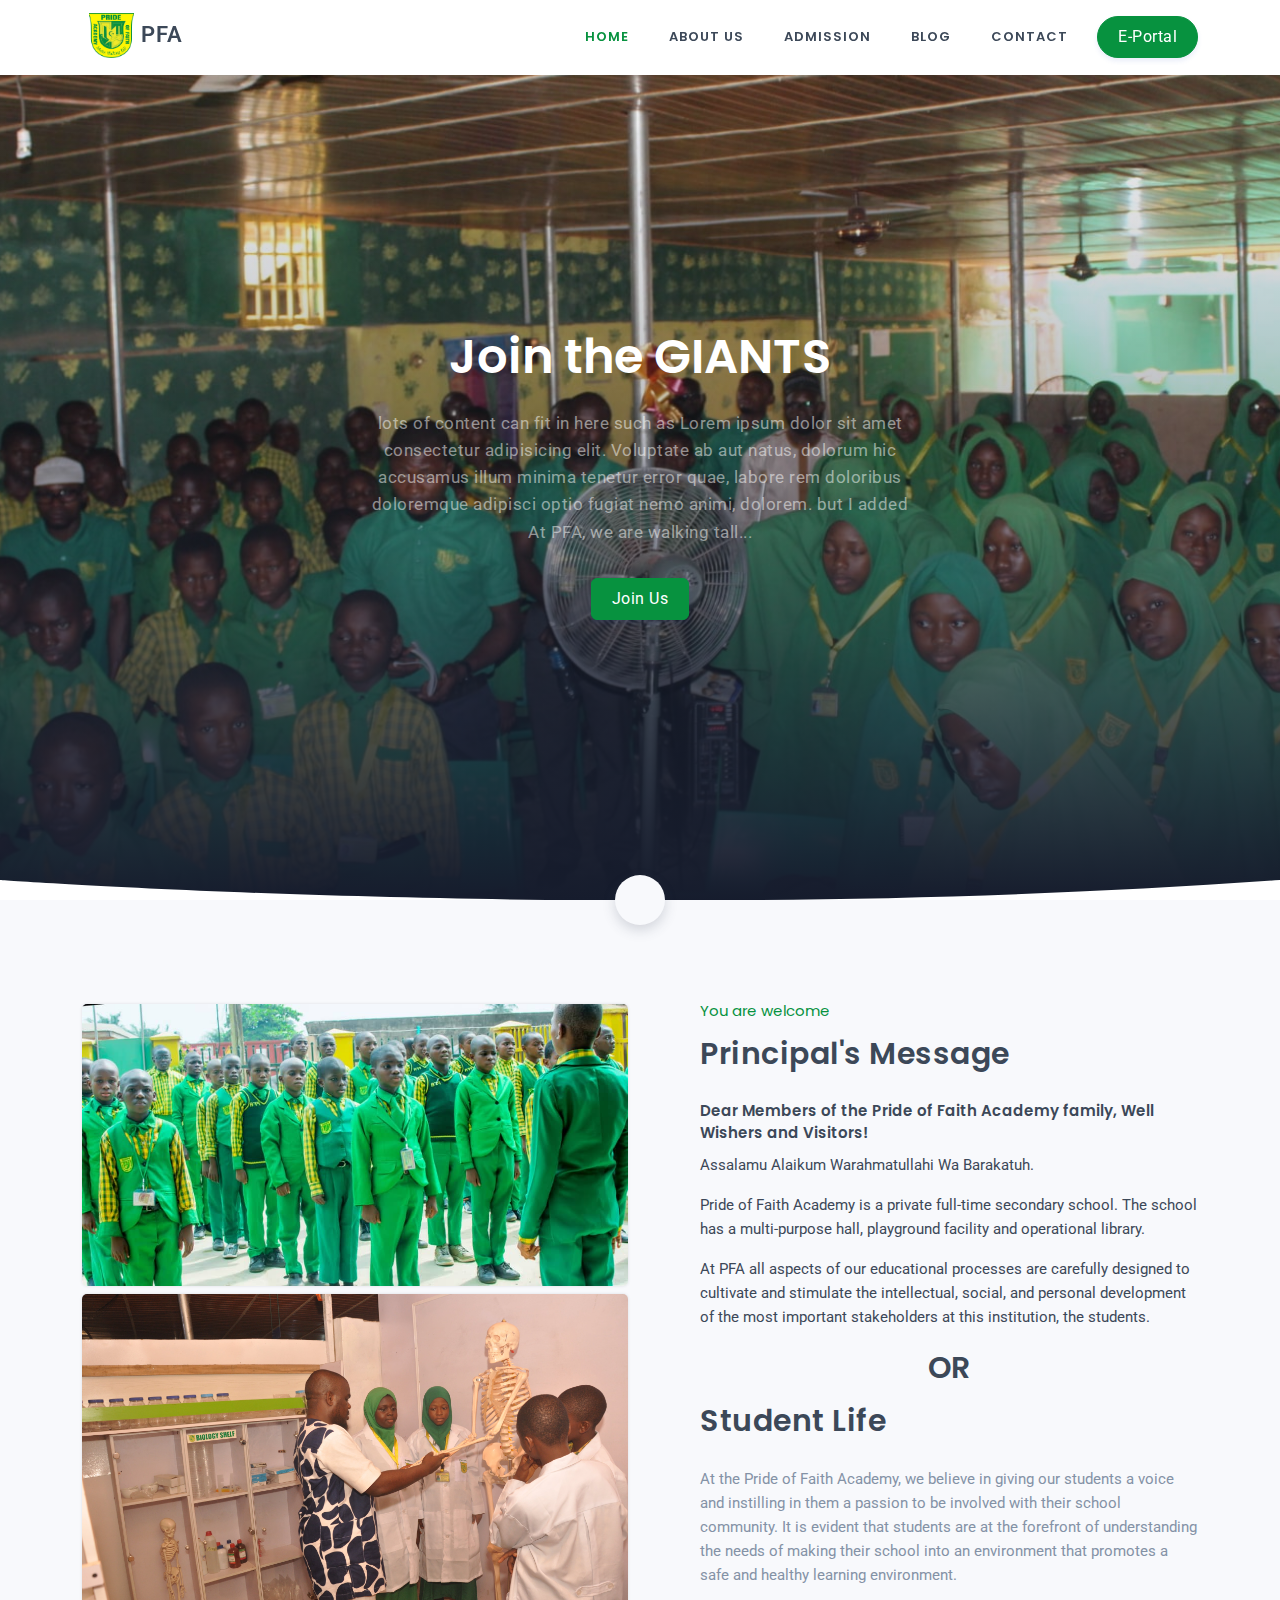
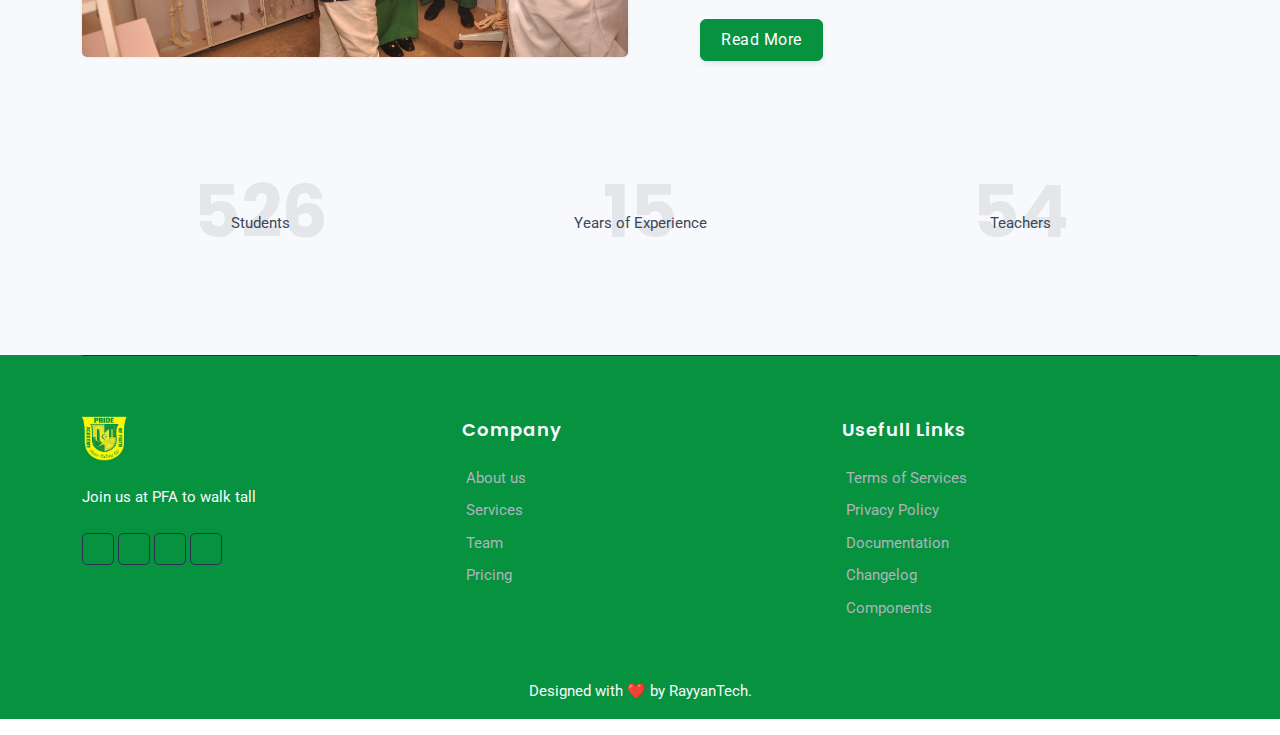
==== commit 1bfb0252: "Template Ready" ====
--- a/index.html
+++ b/index.html
@@ -30,32 +30,6 @@
 </head>
 
 <body>
-    <!-- <div class="easy_slider" style="display: none;"> <img src="img/bg1.jpg"><img src="img/bg2.jpg"><img src="img/bg3.jpg"></div> -->
-    <!-- TAGLINE START
-    <div class="tagline bg-white">
-        <div class="container">
-            <div class="row">
-                <div class="col-12">
-                    <div class="d-flex align-items-center justify-content-between">
-                        <ul class="list-unstyled mb-0">
-                            <li class="list-inline-item mb-0"><a href="javascript:void(0)" class="text-muted fw-normal"><svg xmlns="http://www.w3.org/2000/svg" width="24" height="24" viewBox="0 0 24 24" fill="none" stroke="currentColor" stroke-width="2" stroke-linecap="round" stroke-linejoin="round" class="feather feather-mail fea icon-sm text-primary">
-                                        <path d="M4 4h16c1.1 0 2 .9 2 2v12c0 1.1-.9 2-2 2H4c-1.1 0-2-.9-2-2V6c0-1.1.9-2 2-2z"></path>
-                                        <polyline points="22,6 12,13 2,6"></polyline>
-                                    </svg> support@Fronter.com</a></li>
-                            <!-- <li class="list-inline-item mb-0 ms-3"><a href="javascript:void(0)" class="text-muted fw-normal"><i data-feather="map-pin" class="fea icon-sm text-primary"></i> 4432 Pick Street Denver, CO 80203</a></li>
-                        </ul>
-                        <ul class="list-unstyled social-icon tagline-social mb-0">
-                            <li class="list-inline-item mb-0"><a href="javascript:void(0)"><i class="uil uil-facebook-f h6 mb-0"></i></a></li>
-                            <li class="list-inline-item mb-0"><a href="javascript:void(0)"><i class="uil uil-instagram h6 mb-0"></i></a></li>
-                            <li class="list-inline-item mb-0"><a href="javascript:void(0)"><i class="uil uil-twitter h6 mb-0"></i></a></li>
-                            <li class="list-inline-item mb-0"><a href="javascript:void(0)"><i class="uil uil-linkedin h6 mb-0"></i></a></li>
-                        </ul>
-                    </div>
-                </div>
-            </div>
-        </div>
-    </div>
-    end tagline-->
     <!-- TAGLINE END-->
     <!-- Navbar STart -->
     <!-- tagline-height Extra CSS for Above TAgline-->
@@ -89,8 +63,8 @@
             <ul class="buy-button list-inline mb-0">
                 <li class="list-inline-item ps-1 mb-0">
                     <a href="#!" target="_blank">
-                        <div class="btn btn-icon btn-pills btn-primary d-sm-none d-inline-flex"><i class="uil uil-shopping-cart-alt"></i></div>
-                        <div class="btn btn-pills btn-primary d-none d-sm-block"><i class="uil uil-shopping-cart-alt"></i> Enroll Now</div>
+                        <div class="btn btn-icon btn-pills btn-primary d-sm-none d-inline-flex"><i class="uil uil-signin"></i></div>
+                        <div class="btn btn-pills btn-primary d-none d-sm-block"><i class="uil uil-signin"></i> E-Portal</div>
                     </a>
                 </li>
             </ul>
@@ -175,7 +149,7 @@
                         <h4 class="display-5 text-white title-dark mb-4">Join the GIANTS</h4>
                         <p class="para-desc text-white-50 mb-0 mx-auto">lots of content can fit in here such as Lorem ipsum dolor sit amet consectetur adipisicing elit. Voluptate ab aut natus, dolorum hic accusamus illum minima tenetur error quae, labore rem doloribus doloremque adipisci optio fugiat nemo animi, dolorem. but I added <br> At PFA, we are walking tall...</p>
                         <div class="mt-4 pt-2">
-                            <a href="" class="btn btn-primary">Join Us</a>
+                            <a href="admission.html" class="btn btn-primary">Join Us</a>
                         </div>
                     </div>
                 </div>
@@ -185,7 +159,7 @@
     <!--end section-->
     <div class="position-relative">
         <div class="home-shape-arrow">
-            <a href="#about"><i class="mdi mdi-arrow-down arrow-icon text-dark h5 shadow-md"></i></a>
+            <a href="#contact"><i class="uil uil-phone arrow-icon text-dark h5 shadow-md"></i></a>
         </div>
         <div class="shape overflow-hidden text-white">
             <svg viewBox="0 0 2880 48" fill="none" xmlns="http://www.w3.org/2000/svg">
@@ -194,79 +168,131 @@
         </div>
     </div>
     <!-- Hero End -->
+
+
     <!-- Start -->
-    <section class="section" id="features">
+    <section class="section bg-light" id="about">
         <div class="container">
-            <div class="row justify-content-center">
-                <div class="col-12">
-                    <div class="section-title text-center mb-4 pb-2">
-                        <!-- <h6 class="text-primary fw-normal">Who we are?</h6> -->
-                        <h4 class="title mb-4">Our Vision, Mission & Values</h4>
-                        <!-- <p class="text-muted para-desc mb-0 mx-auto">Launch your campaign and benefit from our expertise on designing and managing conversion centered bootstrap html page.</p> -->
+            <div class="row align-items-center">
+                <div class="col-md-6">
+                    <div class="about-image position-relative">
+                        <img src="img/bg7.jpg" class="img-fluid rounded shadow mb-2" alt="">
+
+                        <img src="img/bg6.jpg" class="d-none d-md-block img-fluid rounded shadow" alt="">
+                    </div>
+                </div>
+                <!--end col-->
+                <div class="col-md-6 mt-4 pt-2 mt-sm-0 pt-sm-0">
+                    <div class="section-title ms-lg-5">
+                        <h6 class="text-primary fw-normal">You are welcome</h6>
+                        <h4 class="title mb-4">Principal's Message</h4>
+                        <h6 class="lead">Dear Members of the Pride of Faith Academy family, Well Wishers and Visitors!</h6>
+                        <p>Assalamu Alaikum Warahmatullahi Wa Barakatuh.</p>
+                        <p>Pride of Faith Academy is a private full-time secondary school. The school has a multi-purpose hall, playground facility and operational library.</p>
+                        <p>At PFA all aspects of our educational processes are carefully designed to cultivate and stimulate the intellectual, social, and personal development of the most important stakeholders at this institution, the students.</p>
+                        <h3 class="title text-center">OR</h3>
+                        <h4 class="title mb-4">Student Life</h4>
+                        <p class="text-muted mb-0">At the Pride of Faith Academy, we believe in giving our students a voice and instilling in them a passion to be involved with their school community. It is evident that students are at the forefront of understanding the needs of making their school into an environment that promotes a safe and healthy learning environment.</p>
+                        <div class="mt-4 pt-2">
+                            <a href="javascript:void(0)" class="btn btn-primary">Read More <i class="uil uil-arrow-right"></i></a>
+                        </div>
                     </div>
                 </div>
                 <!--end col-->
             </div>
             <!--end row-->
+        </div>
+        <!--end container-->
+        <div class="container mt-100 mt-60">
             <div class="row">
-                <div class="col-lg-4 col-sm-6 mt-4 pt-2">
-                    <div class="card features feature-primary feature-clean feature-transition p-4 border-0 shadow rounded overflow-hidden">
-                        <div class="icons text-center rounded">
-                            <i class="uil uil-presentation-line d-block rounded h4 mb-0"></i>
-                        </div>
-                        <div class="content mt-4">
-                            <a href="page-service-detail.html" class="h5 text-dark title">Our Vision</a>
-                            <p class="text-muted mt-3">We have a vision of students prepared and trained to make a different and visible impact on the community and global leadership system based on islamic faith, morality and sound academic training</p>
-                        </div>
-                        <div class="feature-ovelay-one"></div>
-                        <div class="feature-ovelay-two"></div>
-                        <div class="feature-ovelay-three"></div>
-                    </div>
-                </div>
-                <!--end col-->
-                <div class="col-lg-4 col-sm-6 mt-4 pt-2">
-                    <div class="card features feature-primary feature-clean feature-transition p-4 border-0 shadow rounded overflow-hidden">
-                        <div class="icons text-center rounded">
-                            <i class="uil uil-bill d-block rounded h4 mb-0"></i>
-                        </div>
-                        <div class="content mt-4">
-                            <a href="page-service-detail.html" class="h5 text-dark title">Our Mission</a>
-                            <p class="text-muted mt-3">To contribute to society through quality, knowledge-based education and islamic training by promoting a world class learning environment known for attracting and training young Muslims with the greatest potential to make a difference in all spheres of life.</p>
-                        </div>
-                        <div class="feature-ovelay-one"></div>
-                        <div class="feature-ovelay-two"></div>
-                        <div class="feature-ovelay-three"></div>
-                    </div>
-                </div>
-                <!--end col-->
-                <div class="col-lg-4 col-sm-6 mt-4 pt-2">
-                    <div class="card features feature-primary feature-clean feature-transition p-4 border-0 shadow rounded overflow-hidden">
-                        <div class="icons text-center rounded">
-                            <i class="uil uil-money-withdrawal d-block rounded h4 mb-0"></i>
-                        </div>
-                        <div class="content mt-4">
-                            <a href="page-service-detail.html" class="h5 text-dark title">Core Values</a>
-                            <ul class=" ">
-                                <li>Faith</li>
-                                <li>Integrity</li>
-                                <li>Intellectualism</li>
-                                <li>Self-Reliance</li>
-                                <li>Discipline</li>
-                            </ul>
-                        </div>
-                        <div class="feature-ovelay-one"></div>
-                        <div class="feature-ovelay-two"></div>
-                        <div class="feature-ovelay-three"></div>
-                    </div>
-                </div>
-                <!--end col-->
+                <div class="col-md-4 col-6">
+                    <div class="counter-box position-relative text-center">
+                        <h2 class="mb-0 display-2 fw-bold title-dark mt-2 opacity-1"><span class="counter-value" data-target="5458">182</span></h2>
+                        <span class="counter-head fw-normal title-dark position-absolute top-50 start-0 end-0">Students</span>
+                    </div>
+                    <!--end counter box-->
+                </div>
+                <!--end col-->
+                <div class="col-md-4 col-6">
+                    <div class="counter-box position-relative text-center">
+                        <h2 class="mb-0 display-2 fw-bold title-dark mt-2 opacity-1"><span class="counter-value" data-target="15">25</span></h2>
+                        <span class="counter-head fw-normal title-dark position-absolute top-50 start-0 end-0">Years of Experience</span>
+                    </div>
+                    <!--end counter box-->
+                </div>
+                <!--end col-->
+                <div class="col-md-4 col-12 text-center">
+                    <div class="counter-box position-relative text-center">
+                        <h2 class="mb-0 display-2 fw-bold title-dark mt-2 opacity-1"><span class="counter-value" data-target="54">54</span></h2>
+                        <span class="counter-head fw-normal title-dark position-absolute top-50 start-0 end-0">Teachers</span>
+                    </div>
+                    <!--end counter box-->
+                </div>
             </div>
             <!--end row-->
         </div>
-        <!--end container-->
     </section>
     <!--end section-->
-    <!-
+
+    <!-- Footer Start -->
+    <footer class="bg-primary mb-0" id="contact">
+        <div class="container">
+            <div class="row">
+                <div class="col-12">
+                    <div class="footer-py-60 footer-border">
+                        <div class="row">
+                            <div class="col-lg-4 col-md-6 col-6 mb-0 mb-md-4 pb-0 pb-md-2">
+                                <a href="#" class="logo-footer">
+                                    <img src="img/logo.png" class="img-fluid" alt="" width="45px">
+                                </a>
+                                <p class="mt-4 text-light">Join us at PFA to walk tall</p>
+                                <ul class="list-unstyled social-icon foot-social-icon mb-0 mt-4">
+
+                                    <li class="list-inline-item"><a href="https://www.facebook.com/shreethemes" target="_blank" class="rounded text-light"><i class="uil uil-facebook-f align-middle" title="facebook"></i></a></li>
+                                    <li class="list-inline-item"><a href="https://www.instagram.com/shreethemes/" target="_blank" class="rounded text-light"><i class="uil uil-instagram align-middle" title="instagram"></i></a></li>
+                                    <li class="list-inline-item"><a href="https://twitter.com/shreethemes" target="_blank" class="rounded text-light"><i class="uil uil-twitter align-middle" title="twitter"></i></a></li>
+                                    <li class="list-inline-item"><a href="mailto:support@shreethemes.in" class="rounded text-light"><i class="uil uil-envelope align-middle" title="email"></i></a></li>
+                                </ul>
+                                <!--end icon-->
+                            </div>
+                            <!--end col-->
+                            <div class="col-lg-4 col-md-6 col-6 mt-sm-0  pt-sm-0">
+                                <h5 class="footer-head">Company</h5>
+                                <ul class="list-unstyled footer-list mt-4">
+                                    <li><a href="javascript:void(0)" class="text-foot"><i class="uil uil-angle-right-b me-1"></i> About us</a></li>
+                                    <li><a href="javascript:void(0)" class="text-foot"><i class="uil uil-angle-right-b me-1"></i> Services</a></li>
+                                    <li><a href="javascript:void(0)" class="text-foot"><i class="uil uil-angle-right-b me-1"></i> Team</a></li>
+                                    <li><a href="javascript:void(0)" class="text-foot"><i class="uil uil-angle-right-b me-1"></i> Pricing</a></li>
+                                </ul>
+                            </div>
+                            <!--end col-->
+                            <div class="d-none d-lg-block col-lg-4 col-md-4 col-12 mt-4 mt-sm-0 pt-2 pt-sm-0">
+                                <h5 class="footer-head">Usefull Links</h5>
+                                <ul class="list-unstyled footer-list mt-4">
+                                    <li><a href="javascript:void(0)" class="text-foot"><i class="uil uil-angle-right-b me-1"></i> Terms of Services</a></li>
+                                    <li><a href="javascript:void(0)" class="text-foot"><i class="uil uil-angle-right-b me-1"></i> Privacy Policy</a></li>
+                                    <li><a href="javascript:void(0)" class="text-foot"><i class="uil uil-angle-right-b me-1"></i> Documentation</a></li>
+                                    <li><a href="javascript:void(0)" class="text-foot"><i class="uil uil-angle-right-b me-1"></i> Changelog</a></li>
+                                    <li><a href="javascript:void(0)" class="text-foot"><i class="uil uil-angle-right-b me-1"></i> Components</a></li>
+                                </ul>
+                            </div>
+                            <!--end col-->
+                        </div>
+                        <!--end row-->
+                    </div>
+                </div>
+                <!--end col-->
+            </div>
+            <div class="text-center">
+                <p class="pb-3 text-light">
+                    Designed with ❤️ by <a href="https://rayyantech.sgm.ng/" target="_blank" class="text-reset">RayyanTech</a>.
+                </p>
+            </div>
+            <!--end row-->
+        </div>
+        <!--end container-->
+    </footer>
+    <!--end footer-->
 
     <!-- Back to top -->
     <a href="#" onclick="topFunction()" id="back-to-top" class="back-to-top rounded-pill fs-5" style="display: none;"><svg xmlns="http://www.w3.org/2000/svg" width="24" height="24" viewBox="0 0 24 24" fill="none" stroke="currentColor" stroke-width="2" stroke-linecap="round" stroke-linejoin="round" class="feather feather-arrow-up fea icon-sm icons align-middle">
--- a/css/style.min.css
+++ b/css/style.min.css
@@ -1 +1 @@
-@import url("https://fonts.googleapis.com/css2?family=Poppins:wght@400;500;600;700&family=Roboto&display=swap");@import url("https://fonts.googleapis.com/css2?family=Lora:wght@500;600;700&family=Poppins&display=swap");@import url("https://fonts.googleapis.com/css2?family=Teko:wght@400;500&family=Ubuntu&display=swap");body{font-family:"Roboto",sans-serif;overflow-x:hidden !important;font-size:15px;color:#3c4858}h1,h2,h3,h4,h5,h6,.h1,.h2,.h3,.h4,.h5,.h6{font-family:"Poppins",sans-serif;line-height:1.5;font-weight:600 !important}.display-1,.display-2,.display-3,.display-4,.display-5,.display-6{line-height:1.2}::selection{background:#465467;color:#fff}a{text-decoration:none !important}p{line-height:1.6}.section{padding:100px 0;position:relative}@media (max-width: 768px){.section{padding:60px 0}}.section-two{padding:48px 0;position:relative}.bg-overlay{background-color:rgba(60,72,88,0.65);position:absolute;top:0;right:0;left:0;bottom:0;width:100%;height:100%}.bg-overlay-white{background-color:rgba(255,255,255,0.5)}.bg-gradient-primary{background:linear-gradient(to left, #602296 0%, #214099 100%)}.bg-linear-gradient{background:linear-gradient(to bottom, rgba(22,28,45,0) 0%, rgba(22,28,45,0) 50%, rgba(22,28,45,0.3) 80%, #161c2d 100%)}.bg-linear-gradient-2{background:linear-gradient(to bottom, rgba(22,28,45,0) 0%, rgba(22,28,45,0.3) 50%, rgba(22,28,45,0.7) 75%, #161c2d 100%)}.bg-linear-gradient-3{background:linear-gradient(to right, #161c2d 0%, #161c2d 25%, #161c2d 50%, rgba(22,28,45,0.5) 75%, rgba(22,28,45,0) 100%)}.bg-gradient-overlay{background:linear-gradient(to bottom, rgba(22,28,45,0) 0%, rgba(22,28,45,0.5) 25%, rgba(22,28,45,0.75) 50%, #161c2d 100%)}.bg-gradient-overlay-2{background:linear-gradient(to bottom, rgba(22,28,45,0.5) 0%, rgba(22,28,45,0.6) 25%, rgba(22,28,45,0.7) 50%, rgba(22,28,45,0.8) 100%)}.bg-primary-gradient-overlay{background:linear-gradient(to bottom, rgba(42,82,195,0) 0%, rgba(42,82,195,0.25) 25%, rgba(42,82,195,0.5) 50%, rgba(42,82,195,0.75) 75%, #2a52c3 100%)}.bg-gradient-white-overlay{background:linear-gradient(to bottom, rgba(255,255,255,0) 0%, rgba(255,255,255,0) 25%, rgba(255,255,255,0) 50%, rgba(255,255,255,0.5) 100%)}.title-heading{line-height:26px}.title-heading .heading{font-size:40px !important;letter-spacing:1px}@media (max-width: 768px){.title-heading .heading{font-size:34px !important}}.title-heading .heading.sub-heading{font-size:32px !important}@media (max-width: 768px){.title-heading .heading.sub-heading{font-size:28px !important}}.title-heading .letter-spacing{letter-spacing:1px}.title-heading .para-desc{font-size:17px;letter-spacing:0.5px}@media (max-width: 768px){.title-heading .para-desc{font-size:16px !important}}.section-title{position:relative}.section-title .title{letter-spacing:0.5px;font-size:30px !important}@media (max-width: 768px){.section-title .title{font-size:28px !important}}.para-desc{max-width:600px}.mt-100{margin-top:100px}.mb-60{margin-bottom:60px}.pt-150{padding-top:150px !important}.text-border-primary{position:relative}.text-border-primary:after{content:"";position:absolute;height:5px;width:100%;background-color:#2a52c3;right:0;left:0;bottom:20px;border-radius:30px;transition:all 0.5s ease;transform:rotate(-3deg)}.shape{position:absolute;right:0;bottom:-1px;left:0}@media (max-width: 425px){.shape{bottom:-4px}}.shape>svg{transform:scale(2);width:100%;height:auto;transform-origin:top center}.shape.crypto-bottom{bottom:0 !important}.shape.crypto-bottom .crypto-border{border-top:1px dashed rgba(255,255,255,0.2)}.home-shape-arrow{display:block;position:absolute;width:100%;height:auto;bottom:25px;z-index:1;left:0}.home-shape-arrow i{background:#f8f9fc;height:50px;width:50px;margin:0 auto;line-height:50px;text-align:center;box-shadow:0 0 3px rgba(60,72,88,0.15);border-radius:30px}.home-shape-arrow .arrow-icon{position:absolute;top:0;left:0;right:0;text-align:center;display:inline-block}.spin-anything{animation:spinner-animation 5s linear infinite}@keyframes spinner-animation{from{transform:rotate(0deg)}to{transform:rotate(360deg)}}.mover{animation:mover 1s infinite alternate}@keyframes mover{0%{transform:translateY(0)}100%{transform:translateY(5px)}}.mover-2{animation:movers 10s infinite alternate}@keyframes movers{0%{transform:translateY(0)}100%{transform:translateY(350px)}}.zoom-in-out{animation:zoom-in-zoom-out 3s ease-out infinite}@keyframes zoom-in-zoom-out{0%{transform:scale(1, 1)}50%{transform:scale(1.5, 1.5)}100%{transform:scale(1, 1)}}.brand-gray img{-webkit-filter:grayscale(1);transition:all 0.5s ease}.brand-gray img:hover{-webkit-filter:grayscale(0)}.feature-posts-placeholder{position:absolute;bottom:0px;left:0;right:0;height:66.6%}@media (max-width: 425px){.feature-posts-placeholder{height:80%}}.play-icon{position:absolute;bottom:50%;transform:translateY(50%);right:0;left:0;text-align:center}.play-icon i{height:75px;-webkit-text-stroke:2px #2a52c3;-webkit-text-fill-color:transparent;width:75px;font-size:25px;display:inline-flex;align-items:center;justify-content:center}.play-icon i:hover{-webkit-text-stroke:2px #2a52c3;-webkit-text-fill-color:#2a52c3}.play-btn{height:78px;width:78px;font-size:30px;border-radius:50%;display:inline-flex;align-items:center;justify-content:center;color:#fff}.play-btn i{-webkit-text-stroke:2px #2a52c3;-webkit-text-fill-color:transparent}.play-btn i:hover{-webkit-text-stroke:2px #2a52c3;-webkit-text-fill-color:#2a52c3}@media (min-width: 768px){.margin-top-100{margin-top:100px}}@media (max-width: 768px){.mt-60{margin-top:60px}}.features-absolute{position:relative;z-index:2;transition:all 0.5s ease}.features-absolute{margin:-200px 0 0px}@media (max-width: 768px){.features-absolute{margin:-140px 0 0}}.features-absolute.blog-search{margin:-120px 0 0px}@media (max-width: 768px){.features-absolute.blog-search{margin:-90px 0 0px}}.bg-image-position,.bg-image-position-2{position:absolute;z-index:-1}.bg-image-position{top:20%;right:5%}.bg-image-position-2{top:60%;left:0%}.app-feature-shape-right:after,.app-feature-shape-left:after{bottom:0rem;width:30rem;height:40rem;border-radius:10rem}.app-feature-shape-right:after{left:10rem;transform:rotate(150deg)}@media (max-width: 768px){.app-feature-shape-right:after{left:0}}.app-feature-shape-left:after{right:10rem;transform:rotate(210deg)}@media (max-width: 768px){.app-feature-shape-left:after{right:0}}.app-feature-shape-right:after,.app-feature-shape-left:after{background:rgba(42,82,195,0.1);box-shadow:0 0 40px rgba(42,82,195,0.1)}.app-feature-shape-right:after,.app-feature-shape-left:after{content:"";position:absolute;z-index:-1}.background-effect .circles{position:absolute;top:0;left:0;right:0;bottom:0;height:100%;width:100%;overflow:hidden}.background-effect .circles li{position:absolute;display:block;animation:animate 25s linear infinite;bottom:-150px;background:rgba(42,82,195,0.25)}.background-effect .circles li.brand-img:nth-child(1),.background-effect .circles li.brand-img:nth-child(2),.background-effect .circles li.brand-img:nth-child(3),.background-effect .circles li.brand-img:nth-child(4),.background-effect .circles li.brand-img:nth-child(5),.background-effect .circles li.brand-img:nth-child(6),.background-effect .circles li.brand-img:nth-child(7),.background-effect .circles li.brand-img:nth-child(8),.background-effect .circles li.brand-img:nth-child(9),.background-effect .circles li.brand-img:nth-child(10){width:0;height:0}.background-effect .circles li:nth-child(1),.background-effect .circles li:nth-child(2),.background-effect .circles li:nth-child(3),.background-effect .circles li:nth-child(4),.background-effect .circles li:nth-child(5),.background-effect .circles li:nth-child(6),.background-effect .circles li:nth-child(7),.background-effect .circles li:nth-child(8),.background-effect .circles li:nth-child(9),.background-effect .circles li:nth-child(10){width:48px;height:48px}.background-effect .circles li:nth-child(1){left:25%;animation-delay:0s}.background-effect .circles li:nth-child(2){left:10%;animation-delay:2s;animation-duration:12s}.background-effect .circles li:nth-child(3){left:70%;animation-delay:4s}.background-effect .circles li:nth-child(4){left:40%;animation-delay:0s;animation-duration:18s}.background-effect .circles li:nth-child(5){left:65%;animation-delay:0s}.background-effect .circles li:nth-child(6){left:75%;animation-delay:3s}.background-effect .circles li:nth-child(7){left:35%;animation-delay:7s}.background-effect .circles li:nth-child(8){left:50%;animation-delay:15s;animation-duration:45s}.background-effect .circles li:nth-child(9){left:20%;animation-delay:2s;animation-duration:35s}.background-effect .circles li:nth-child(10){left:85%;animation-delay:0s;animation-duration:11s}@keyframes animate{0%{transform:translateY(0) rotate(0deg);opacity:1;border-radius:10px}100%{transform:translateY(-1000px) rotate(720deg);opacity:0}}@media (min-width: 1400px){.container{max-width:1140px !important}}.row>*{position:relative}h1,.fs-1,.h1,.fs-1{font-size:42px !important}h2,.fs-2,.h2,.fs-2{font-size:36px !important}h3,.fs-3,.h3,.fs-3{font-size:30px !important}h4,.fs-4,.h4,.fs-4{font-size:24px !important}h5,.fs-5,.h5,.fs-5{font-size:18px !important}h6,.fs-6,.h6,.fs-6{font-size:15px !important}.display-1{font-size:80px !important}.display-2{font-size:72px !important}.display-3{font-size:64px !important}.display-4{font-size:56px !important}.display-5{font-size:48px !important}.display-6{font-size:40px !important}.bg-primary{background-color:#2a52c3 !important}.bg-soft-primary{background-color:rgba(42,82,195,0.05) !important;color:#2a52c3 !important}.bg-blur-primary{backdrop-filter:blur(12px);background-color:rgba(42,82,195,0.8)}.text-primary{color:#2a52c3 !important}a.text-primary:hover,a.text-primary:focus{color:#2549ae !important}.bg-secondary{background-color:#5a6d90 !important}.bg-soft-secondary{background-color:rgba(90,109,144,0.05) !important;color:#5a6d90 !important}.bg-blur-secondary{backdrop-filter:blur(12px);background-color:rgba(90,109,144,0.8)}.text-secondary{color:#5a6d90 !important}a.text-secondary:hover,a.text-secondary:focus{color:#506180 !important}.bg-success{background-color:#1cb59f !important}.bg-soft-success{background-color:rgba(28,181,159,0.05) !important;color:#1cb59f !important}.bg-blur-success{backdrop-filter:blur(12px);background-color:rgba(28,181,159,0.8)}.text-success{color:#1cb59f !important}a.text-success:hover,a.text-success:focus{color:#199f8c !important}.bg-warning{background-color:#fa693e !important}.bg-soft-warning{background-color:rgba(250,105,62,0.05) !important;color:#fa693e !important}.bg-blur-warning{backdrop-filter:blur(12px);background-color:rgba(250,105,62,0.8)}.text-warning{color:#fa693e !important}a.text-warning:hover,a.text-warning:focus{color:#f95625 !important}.bg-info{background-color:#17a2b8 !important}.bg-soft-info{background-color:rgba(23,162,184,0.05) !important;color:#17a2b8 !important}.bg-blur-info{backdrop-filter:blur(12px);background-color:rgba(23,162,184,0.8)}.text-info{color:#17a2b8 !important}a.text-info:hover,a.text-info:focus{color:#148ea1 !important}.bg-danger{background-color:#d93030 !important}.bg-soft-danger{background-color:rgba(217,48,48,0.05) !important;color:#d93030 !important}.bg-blur-danger{backdrop-filter:blur(12px);background-color:rgba(217,48,48,0.8)}.text-danger{color:#d93030 !important}a.text-danger:hover,a.text-danger:focus{color:#ca2525 !important}.bg-dark{background-color:#3c4858 !important}.bg-soft-dark{background-color:rgba(60,72,88,0.05) !important;color:#3c4858 !important}.bg-blur-dark{backdrop-filter:blur(12px);background-color:rgba(60,72,88,0.8)}.text-dark{color:#3c4858 !important}a.text-dark:hover,a.text-dark:focus{color:#323c49 !important}.bg-muted{background-color:#8492a6 !important}.bg-soft-muted{background-color:rgba(132,146,166,0.05) !important;color:#8492a6 !important}.bg-blur-muted{backdrop-filter:blur(12px);background-color:rgba(132,146,166,0.8)}.text-muted{color:#8492a6 !important}a.text-muted:hover,a.text-muted:focus{color:#75859b !important}.bg-light{background-color:#f8f9fc !important}.bg-soft-light{background-color:rgba(248,249,252,0.05) !important;color:#f8f9fc !important}.bg-blur-light{backdrop-filter:blur(12px);background-color:rgba(248,249,252,0.8)}.text-light{color:#f8f9fc !important}a.text-light:hover,a.text-light:focus{color:#e6eaf4 !important}.bg-footer{background-color:#202942 !important}.bg-soft-footer{background-color:rgba(32,41,66,0.05) !important;color:#202942 !important}.bg-blur-footer{backdrop-filter:blur(12px);background-color:rgba(32,41,66,0.8)}.text-footer{color:#202942 !important}a.text-footer:hover,a.text-footer:focus{color:#181e30 !important}.bg-green{background:#8cb369}.bg-orange{background:#ff5714}.bg-red{background:#d93030}.bg-yellow{background:#f89d36}.bg-purple{background:#7b2cbf}.bg-rose{background:#fd9a89}.d-flex .flex-1{flex:1}.bg-black{background:#161c2d !important}.text-white-50{color:rgba(255,255,255,0.5)}video:focus{outline:none}.list-inline-item:not(:last-child){margin-right:0px;margin-bottom:5px}.rounded{border-radius:5px !important}.rounded-top{border-top-left-radius:5px !important;border-top-right-radius:5px !important}.rounded-left{border-top-left-radius:5px !important;border-bottom-left-radius:5px !important}.rounded-bottom{border-bottom-left-radius:5px !important;border-bottom-right-radius:5px !important}.rounded-right{border-top-right-radius:5px !important;border-bottom-right-radius:5px !important}.rounded-md{border-radius:10px !important}.rounded-lg{border-radius:30px !important}.border-primary{border-color:#2a52c3 !important}.border-secondary{border-color:#5a6d90 !important}.border-success{border-color:#1cb59f !important}.border-warning{border-color:#fa693e !important}.border-info{border-color:#17a2b8 !important}.border-danger{border-color:#d93030 !important}.border-dark{border-color:#3c4858 !important}.border-muted{border-color:#8492a6 !important}.border-light{border-color:#f8f9fc !important}.border-footer{border-color:#202942 !important}.border{border:1px solid #e9ecef !important}.border-top{border-top:1px solid #e9ecef !important}.border-bottom{border-bottom:1px solid #e9ecef !important}.border-left{border-left:1px solid #e9ecef !important}.border-right{border-right:1px solid #e9ecef !important}.opacity-05{opacity:0.05}.opacity-075{opacity:0.075}.opacity-1{opacity:0.1}.opacity-2{opacity:0.2}.opacity-3{opacity:0.3}.opacity-4{opacity:0.4}.opacity-5{opacity:0.5}.opacity-6{opacity:0.6}.opacity-7{opacity:0.7}.opacity-8{opacity:0.8}.opacity-9{opacity:0.9}.small,small{font-size:90%}.card{border:none}.card .card-body{padding:1.5rem}.card .card-img{position:relative}.card .card-img .card-overlay{position:absolute;top:0;right:0;bottom:0;left:0;opacity:0;background:linear-gradient(to bottom, transparent 0%, transparent 25%, transparent 35%, rgba(22,28,45,0.9) 100%);transition:all 0.5s ease}.card:hover .card-img .card-overlay{opacity:1}.offcanvas .offcanvas-header{min-height:74px}.offcanvas .offcanvas-header .dark-version{display:none}.offcanvas .offcanvas-header .light-version{display:inline-block}.offcanvas .offcanvas-header .btn-close{color:#3c4858;background:none;margin-right:0}.offcanvas .offcanvas-header .btn-close:focus{box-shadow:none}.offcanvas.offcanvas-end{width:350px}.offcanvas.photography-offcanvas{width:500px}@media (max-width: 768px){.display-1{font-size:56px !important}.display-2{font-size:50px !important}.display-3{font-size:42px !important}.display-4{font-size:36px !important}.display-5{font-size:30px !important}.display-6{font-size:24px !important}}.form-signin{width:100%;max-width:400px;margin:auto}.mt-74{margin-top:74px}.fw-bold{font-weight:700 !important}.fw-semibold{font-weight:600 !important}.z-index-1{z-index:1}.z-index-0{z-index:0}.z-index-m-1{z-index:-1}.modal-content .modal-header button.btn-close{background:none}.component-wrapper .title{font-size:20px}.component-wrapper.sticky-bar li{margin-bottom:6px}.component-wrapper.sticky-bar li:last-child{margin-bottom:0px !important}.component-wrapper.sticky-bar li a{transition:all 0.5s ease}.component-wrapper.sticky-bar li a:hover,.component-wrapper.sticky-bar li a:focus{color:#2a52c3 !important}.btn-primary{background-color:#2a52c3 !important;border:1px solid #2a52c3 !important;color:#fff !important;box-shadow:0 3px 5px 0 rgba(42,82,195,0.1)}.btn-primary:hover,.btn-primary:focus,.btn-primary:active,.btn-primary.active,.btn-primary.focus{background-color:#214099 !important;border-color:#214099 !important;color:#fff !important}.btn-soft-primary{background-color:rgba(42,82,195,0.05) !important;border:1px solid rgba(42,82,195,0.05) !important;color:#2a52c3 !important;box-shadow:0 3px 5px 0 rgba(42,82,195,0.1)}.btn-soft-primary:hover,.btn-soft-primary:focus,.btn-soft-primary:active,.btn-soft-primary.active,.btn-soft-primary.focus{background-color:#2a52c3 !important;border-color:#2a52c3 !important;color:#fff !important}.btn-outline-primary{border:1px solid #2a52c3;color:#2a52c3;background-color:transparent}.btn-outline-primary:hover,.btn-outline-primary:focus,.btn-outline-primary:active,.btn-outline-primary.active,.btn-outline-primary.focus,.btn-outline-primary:not(:disabled):not(.disabled):active{background-color:#2a52c3;border-color:#2a52c3;color:#fff !important;box-shadow:0 3px 5px 0 rgba(42,82,195,0.1)}.btn-link.primary{padding:0 !important;color:#3c4858;position:relative}.btn-link.primary:hover,.btn-link.primary:focus,.btn-link.primary:active,.btn-link.primary.active,.btn-link.primary.focus,.btn-link.primary:not(:disabled):not(.disabled):active{color:#2a52c3 !important}.btn-link.primary:after{background-color:#2a52c3 !important}.btn-secondary{background-color:#5a6d90 !important;border:1px solid #5a6d90 !important;color:#fff !important;box-shadow:0 3px 5px 0 rgba(90,109,144,0.1)}.btn-secondary:hover,.btn-secondary:focus,.btn-secondary:active,.btn-secondary.active,.btn-secondary.focus{background-color:#465571 !important;border-color:#465571 !important;color:#fff !important}.btn-soft-secondary{background-color:rgba(90,109,144,0.05) !important;border:1px solid rgba(90,109,144,0.05) !important;color:#5a6d90 !important;box-shadow:0 3px 5px 0 rgba(90,109,144,0.1)}.btn-soft-secondary:hover,.btn-soft-secondary:focus,.btn-soft-secondary:active,.btn-soft-secondary.active,.btn-soft-secondary.focus{background-color:#5a6d90 !important;border-color:#5a6d90 !important;color:#fff !important}.btn-outline-secondary{border:1px solid #5a6d90;color:#5a6d90;background-color:transparent}.btn-outline-secondary:hover,.btn-outline-secondary:focus,.btn-outline-secondary:active,.btn-outline-secondary.active,.btn-outline-secondary.focus,.btn-outline-secondary:not(:disabled):not(.disabled):active{background-color:#5a6d90;border-color:#5a6d90;color:#fff !important;box-shadow:0 3px 5px 0 rgba(90,109,144,0.1)}.btn-link.secondary{padding:0 !important;color:#3c4858;position:relative}.btn-link.secondary:hover,.btn-link.secondary:focus,.btn-link.secondary:active,.btn-link.secondary.active,.btn-link.secondary.focus,.btn-link.secondary:not(:disabled):not(.disabled):active{color:#5a6d90 !important}.btn-link.secondary:after{background-color:#5a6d90 !important}.btn-success{background-color:#1cb59f !important;border:1px solid #1cb59f !important;color:#fff !important;box-shadow:0 3px 5px 0 rgba(28,181,159,0.1)}.btn-success:hover,.btn-success:focus,.btn-success:active,.btn-success.active,.btn-success.focus{background-color:#158978 !important;border-color:#158978 !important;color:#fff !important}.btn-soft-success{background-color:rgba(28,181,159,0.05) !important;border:1px solid rgba(28,181,159,0.05) !important;color:#1cb59f !important;box-shadow:0 3px 5px 0 rgba(28,181,159,0.1)}.btn-soft-success:hover,.btn-soft-success:focus,.btn-soft-success:active,.btn-soft-success.active,.btn-soft-success.focus{background-color:#1cb59f !important;border-color:#1cb59f !important;color:#fff !important}.btn-outline-success{border:1px solid #1cb59f;color:#1cb59f;background-color:transparent}.btn-outline-success:hover,.btn-outline-success:focus,.btn-outline-success:active,.btn-outline-success.active,.btn-outline-success.focus,.btn-outline-success:not(:disabled):not(.disabled):active{background-color:#1cb59f;border-color:#1cb59f;color:#fff !important;box-shadow:0 3px 5px 0 rgba(28,181,159,0.1)}.btn-link.success{padding:0 !important;color:#3c4858;position:relative}.btn-link.success:hover,.btn-link.success:focus,.btn-link.success:active,.btn-link.success.active,.btn-link.success.focus,.btn-link.success:not(:disabled):not(.disabled):active{color:#1cb59f !important}.btn-link.success:after{background-color:#1cb59f !important}.btn-warning{background-color:#fa693e !important;border:1px solid #fa693e !important;color:#fff !important;box-shadow:0 3px 5px 0 rgba(250,105,62,0.1)}.btn-warning:hover,.btn-warning:focus,.btn-warning:active,.btn-warning.active,.btn-warning.focus{background-color:#f9420c !important;border-color:#f9420c !important;color:#fff !important}.btn-soft-warning{background-color:rgba(250,105,62,0.05) !important;border:1px solid rgba(250,105,62,0.05) !important;color:#fa693e !important;box-shadow:0 3px 5px 0 rgba(250,105,62,0.1)}.btn-soft-warning:hover,.btn-soft-warning:focus,.btn-soft-warning:active,.btn-soft-warning.active,.btn-soft-warning.focus{background-color:#fa693e !important;border-color:#fa693e !important;color:#fff !important}.btn-outline-warning{border:1px solid #fa693e;color:#fa693e;background-color:transparent}.btn-outline-warning:hover,.btn-outline-warning:focus,.btn-outline-warning:active,.btn-outline-warning.active,.btn-outline-warning.focus,.btn-outline-warning:not(:disabled):not(.disabled):active{background-color:#fa693e;border-color:#fa693e;color:#fff !important;box-shadow:0 3px 5px 0 rgba(250,105,62,0.1)}.btn-link.warning{padding:0 !important;color:#3c4858;position:relative}.btn-link.warning:hover,.btn-link.warning:focus,.btn-link.warning:active,.btn-link.warning.active,.btn-link.warning.focus,.btn-link.warning:not(:disabled):not(.disabled):active{color:#fa693e !important}.btn-link.warning:after{background-color:#fa693e !important}.btn-info{background-color:#17a2b8 !important;border:1px solid #17a2b8 !important;color:#fff !important;box-shadow:0 3px 5px 0 rgba(23,162,184,0.1)}.btn-info:hover,.btn-info:focus,.btn-info:active,.btn-info.active,.btn-info.focus{background-color:#117a8b !important;border-color:#117a8b !important;color:#fff !important}.btn-soft-info{background-color:rgba(23,162,184,0.05) !important;border:1px solid rgba(23,162,184,0.05) !important;color:#17a2b8 !important;box-shadow:0 3px 5px 0 rgba(23,162,184,0.1)}.btn-soft-info:hover,.btn-soft-info:focus,.btn-soft-info:active,.btn-soft-info.active,.btn-soft-info.focus{background-color:#17a2b8 !important;border-color:#17a2b8 !important;color:#fff !important}.btn-outline-info{border:1px solid #17a2b8;color:#17a2b8;background-color:transparent}.btn-outline-info:hover,.btn-outline-info:focus,.btn-outline-info:active,.btn-outline-info.active,.btn-outline-info.focus,.btn-outline-info:not(:disabled):not(.disabled):active{background-color:#17a2b8;border-color:#17a2b8;color:#fff !important;box-shadow:0 3px 5px 0 rgba(23,162,184,0.1)}.btn-link.info{padding:0 !important;color:#3c4858;position:relative}.btn-link.info:hover,.btn-link.info:focus,.btn-link.info:active,.btn-link.info.active,.btn-link.info.focus,.btn-link.info:not(:disabled):not(.disabled):active{color:#17a2b8 !important}.btn-link.info:after{background-color:#17a2b8 !important}.btn-danger{background-color:#d93030 !important;border:1px solid #d93030 !important;color:#fff !important;box-shadow:0 3px 5px 0 rgba(217,48,48,0.1)}.btn-danger:hover,.btn-danger:focus,.btn-danger:active,.btn-danger.active,.btn-danger.focus{background-color:#b52121 !important;border-color:#b52121 !important;color:#fff !important}.btn-soft-danger{background-color:rgba(217,48,48,0.05) !important;border:1px solid rgba(217,48,48,0.05) !important;color:#d93030 !important;box-shadow:0 3px 5px 0 rgba(217,48,48,0.1)}.btn-soft-danger:hover,.btn-soft-danger:focus,.btn-soft-danger:active,.btn-soft-danger.active,.btn-soft-danger.focus{background-color:#d93030 !important;border-color:#d93030 !important;color:#fff !important}.btn-outline-danger{border:1px solid #d93030;color:#d93030;background-color:transparent}.btn-outline-danger:hover,.btn-outline-danger:focus,.btn-outline-danger:active,.btn-outline-danger.active,.btn-outline-danger.focus,.btn-outline-danger:not(:disabled):not(.disabled):active{background-color:#d93030;border-color:#d93030;color:#fff !important;box-shadow:0 3px 5px 0 rgba(217,48,48,0.1)}.btn-link.danger{padding:0 !important;color:#3c4858;position:relative}.btn-link.danger:hover,.btn-link.danger:focus,.btn-link.danger:active,.btn-link.danger.active,.btn-link.danger.focus,.btn-link.danger:not(:disabled):not(.disabled):active{color:#d93030 !important}.btn-link.danger:after{background-color:#d93030 !important}.btn-dark{background-color:#3c4858 !important;border:1px solid #3c4858 !important;color:#fff !important;box-shadow:0 3px 5px 0 rgba(60,72,88,0.1)}.btn-dark:hover,.btn-dark:focus,.btn-dark:active,.btn-dark.active,.btn-dark.focus{background-color:#272f3a !important;border-color:#272f3a !important;color:#fff !important}.btn-soft-dark{background-color:rgba(60,72,88,0.05) !important;border:1px solid rgba(60,72,88,0.05) !important;color:#3c4858 !important;box-shadow:0 3px 5px 0 rgba(60,72,88,0.1)}.btn-soft-dark:hover,.btn-soft-dark:focus,.btn-soft-dark:active,.btn-soft-dark.active,.btn-soft-dark.focus{background-color:#3c4858 !important;border-color:#3c4858 !important;color:#fff !important}.btn-outline-dark{border:1px solid #3c4858;color:#3c4858;background-color:transparent}.btn-outline-dark:hover,.btn-outline-dark:focus,.btn-outline-dark:active,.btn-outline-dark.active,.btn-outline-dark.focus,.btn-outline-dark:not(:disabled):not(.disabled):active{background-color:#3c4858;border-color:#3c4858;color:#fff !important;box-shadow:0 3px 5px 0 rgba(60,72,88,0.1)}.btn-link.dark{padding:0 !important;color:#3c4858;position:relative}.btn-link.dark:hover,.btn-link.dark:focus,.btn-link.dark:active,.btn-link.dark.active,.btn-link.dark.focus,.btn-link.dark:not(:disabled):not(.disabled):active{color:#3c4858 !important}.btn-link.dark:after{background-color:#3c4858 !important}.btn-muted{background-color:#8492a6 !important;border:1px solid #8492a6 !important;color:#fff !important;box-shadow:0 3px 5px 0 rgba(132,146,166,0.1)}.btn-muted:hover,.btn-muted:focus,.btn-muted:active,.btn-muted.active,.btn-muted.focus{background-color:#68788f !important;border-color:#68788f !important;color:#fff !important}.btn-soft-muted{background-color:rgba(132,146,166,0.05) !important;border:1px solid rgba(132,146,166,0.05) !important;color:#8492a6 !important;box-shadow:0 3px 5px 0 rgba(132,146,166,0.1)}.btn-soft-muted:hover,.btn-soft-muted:focus,.btn-soft-muted:active,.btn-soft-muted.active,.btn-soft-muted.focus{background-color:#8492a6 !important;border-color:#8492a6 !important;color:#fff !important}.btn-outline-muted{border:1px solid #8492a6;color:#8492a6;background-color:transparent}.btn-outline-muted:hover,.btn-outline-muted:focus,.btn-outline-muted:active,.btn-outline-muted.active,.btn-outline-muted.focus,.btn-outline-muted:not(:disabled):not(.disabled):active{background-color:#8492a6;border-color:#8492a6;color:#fff !important;box-shadow:0 3px 5px 0 rgba(132,146,166,0.1)}.btn-link.muted{padding:0 !important;color:#3c4858;position:relative}.btn-link.muted:hover,.btn-link.muted:focus,.btn-link.muted:active,.btn-link.muted.active,.btn-link.muted.focus,.btn-link.muted:not(:disabled):not(.disabled):active{color:#8492a6 !important}.btn-link.muted:after{background-color:#8492a6 !important}.btn-light{background-color:#f8f9fc !important;border:1px solid #f8f9fc !important;color:#fff !important;box-shadow:0 3px 5px 0 rgba(248,249,252,0.1)}.btn-light:hover,.btn-light:focus,.btn-light:active,.btn-light.active,.btn-light.focus{background-color:#d4daed !important;border-color:#d4daed !important;color:#fff !important}.btn-soft-light{background-color:rgba(248,249,252,0.05) !important;border:1px solid rgba(248,249,252,0.05) !important;color:#f8f9fc !important;box-shadow:0 3px 5px 0 rgba(248,249,252,0.1)}.btn-soft-light:hover,.btn-soft-light:focus,.btn-soft-light:active,.btn-soft-light.active,.btn-soft-light.focus{background-color:#f8f9fc !important;border-color:#f8f9fc !important;color:#fff !important}.btn-outline-light{border:1px solid #f8f9fc;color:#f8f9fc;background-color:transparent}.btn-outline-light:hover,.btn-outline-light:focus,.btn-outline-light:active,.btn-outline-light.active,.btn-outline-light.focus,.btn-outline-light:not(:disabled):not(.disabled):active{background-color:#f8f9fc;border-color:#f8f9fc;color:#fff !important;box-shadow:0 3px 5px 0 rgba(248,249,252,0.1)}.btn-link.light{padding:0 !important;color:#3c4858;position:relative}.btn-link.light:hover,.btn-link.light:focus,.btn-link.light:active,.btn-link.light.active,.btn-link.light.focus,.btn-link.light:not(:disabled):not(.disabled):active{color:#f8f9fc !important}.btn-link.light:after{background-color:#f8f9fc !important}.btn-footer{background-color:#202942 !important;border:1px solid #202942 !important;color:#fff !important;box-shadow:0 3px 5px 0 rgba(32,41,66,0.1)}.btn-footer:hover,.btn-footer:focus,.btn-footer:active,.btn-footer.active,.btn-footer.focus{background-color:#0f131f !important;border-color:#0f131f !important;color:#fff !important}.btn-soft-footer{background-color:rgba(32,41,66,0.05) !important;border:1px solid rgba(32,41,66,0.05) !important;color:#202942 !important;box-shadow:0 3px 5px 0 rgba(32,41,66,0.1)}.btn-soft-footer:hover,.btn-soft-footer:focus,.btn-soft-footer:active,.btn-soft-footer.active,.btn-soft-footer.focus{background-color:#202942 !important;border-color:#202942 !important;color:#fff !important}.btn-outline-footer{border:1px solid #202942;color:#202942;background-color:transparent}.btn-outline-footer:hover,.btn-outline-footer:focus,.btn-outline-footer:active,.btn-outline-footer.active,.btn-outline-footer.focus,.btn-outline-footer:not(:disabled):not(.disabled):active{background-color:#202942;border-color:#202942;color:#fff !important;box-shadow:0 3px 5px 0 rgba(32,41,66,0.1)}.btn-link.footer{padding:0 !important;color:#3c4858;position:relative}.btn-link.footer:hover,.btn-link.footer:focus,.btn-link.footer:active,.btn-link.footer.active,.btn-link.footer.focus,.btn-link.footer:not(:disabled):not(.disabled):active{color:#202942 !important}.btn-link.footer:after{background-color:#202942 !important}.btn{padding:8px 20px;outline:none;text-decoration:none;font-size:16px;letter-spacing:0.5px;transition:all 0.3s;border-radius:6px}.btn:focus{box-shadow:none !important}.btn.btn-sm{padding:7px 16px;font-size:10px}.btn.btn-lg{padding:14px 30px;font-size:16px}.btn.searchbtn{padding:6px 20px}.btn.btn-pills{border-radius:30px}.btn.btn-light{color:#3c4858 !important;border:1px solid #dee2e6 !important}.btn.btn-light:hover,.btn.btn-light:focus,.btn.btn-light:active,.btn.btn-light.active,.btn.btn-light.focus{background-color:#d4daed !important;color:#3c4858 !important}.btn.btn-soft-light{color:rgba(60,72,88,0.5) !important;border:1px solid #dee2e6 !important}.btn.btn-soft-light:hover,.btn.btn-soft-light:focus,.btn.btn-soft-light:active,.btn.btn-soft-light.active,.btn.btn-soft-light.focus{color:#3c4858 !important}.btn.btn-outline-light{border:1px solid #dee2e6 !important;color:#3c4858 !important;background-color:transparent}.btn.btn-outline-light:hover,.btn.btn-outline-light:focus,.btn.btn-outline-light:active,.btn.btn-outline-light.active,.btn.btn-outline-light.focus{background-color:#f8f9fc !important}.btn.btn-link{font-weight:400}.btn.btn-link:after{content:"";position:absolute;height:1px;width:0;right:0;left:0;bottom:0;transition:all 0.5s ease}.btn.btn-link.active:after,.btn.btn-link:hover:after{width:100%;right:auto;left:0;height:1px}.btn.btn-icon{height:36px;width:36px;display:inline-flex;align-items:center;justify-content:center;padding:0}.btn.btn-icon .icons{height:16px;width:16px;font-size:16px}.btn.btn-icon.btn-lg{height:48px;width:48px}.btn.btn-icon.btn-lg .icons{height:20px;width:20px;font-size:20px}.btn.btn-icon.btn-sm{height:30px;width:30px}button:not(:disabled){outline:none}.shadow{box-shadow:0 0 3px rgba(60,72,88,0.15) !important}.shadow-lg{box-shadow:0 10px 25px rgba(60,72,88,0.15) !important}.shadow-md{box-shadow:0 5px 13px rgba(60,72,88,0.2) !important}.badge{letter-spacing:0.5px;padding:4px 8px;font-weight:400 !important;line-height:11px}.badge.badge-link:hover{color:#fff !important}.dropdown-primary .dropdown-menu .dropdown-item:hover,.dropdown-primary .dropdown-menu .dropdown-item.active,.dropdown-primary .dropdown-menu .dropdown-item:active,.dropdown-primary .dropdown-menu .dropdown-item.focus,.dropdown-primary .dropdown-menu .dropdown-item:focus{background-color:transparent;color:#2a52c3 !important}.dropdown-secondary .dropdown-menu .dropdown-item:hover,.dropdown-secondary .dropdown-menu .dropdown-item.active,.dropdown-secondary .dropdown-menu .dropdown-item:active,.dropdown-secondary .dropdown-menu .dropdown-item.focus,.dropdown-secondary .dropdown-menu .dropdown-item:focus{background-color:transparent;color:#5a6d90 !important}.dropdown-success .dropdown-menu .dropdown-item:hover,.dropdown-success .dropdown-menu .dropdown-item.active,.dropdown-success .dropdown-menu .dropdown-item:active,.dropdown-success .dropdown-menu .dropdown-item.focus,.dropdown-success .dropdown-menu .dropdown-item:focus{background-color:transparent;color:#1cb59f !important}.dropdown-warning .dropdown-menu .dropdown-item:hover,.dropdown-warning .dropdown-menu .dropdown-item.active,.dropdown-warning .dropdown-menu .dropdown-item:active,.dropdown-warning .dropdown-menu .dropdown-item.focus,.dropdown-warning .dropdown-menu .dropdown-item:focus{background-color:transparent;color:#fa693e !important}.dropdown-info .dropdown-menu .dropdown-item:hover,.dropdown-info .dropdown-menu .dropdown-item.active,.dropdown-info .dropdown-menu .dropdown-item:active,.dropdown-info .dropdown-menu .dropdown-item.focus,.dropdown-info .dropdown-menu .dropdown-item:focus{background-color:transparent;color:#17a2b8 !important}.dropdown-danger .dropdown-menu .dropdown-item:hover,.dropdown-danger .dropdown-menu .dropdown-item.active,.dropdown-danger .dropdown-menu .dropdown-item:active,.dropdown-danger .dropdown-menu .dropdown-item.focus,.dropdown-danger .dropdown-menu .dropdown-item:focus{background-color:transparent;color:#d93030 !important}.dropdown-dark .dropdown-menu .dropdown-item:hover,.dropdown-dark .dropdown-menu .dropdown-item.active,.dropdown-dark .dropdown-menu .dropdown-item:active,.dropdown-dark .dropdown-menu .dropdown-item.focus,.dropdown-dark .dropdown-menu .dropdown-item:focus{background-color:transparent;color:#3c4858 !important}.dropdown-muted .dropdown-menu .dropdown-item:hover,.dropdown-muted .dropdown-menu .dropdown-item.active,.dropdown-muted .dropdown-menu .dropdown-item:active,.dropdown-muted .dropdown-menu .dropdown-item.focus,.dropdown-muted .dropdown-menu .dropdown-item:focus{background-color:transparent;color:#8492a6 !important}.dropdown-light .dropdown-menu .dropdown-item:hover,.dropdown-light .dropdown-menu .dropdown-item.active,.dropdown-light .dropdown-menu .dropdown-item:active,.dropdown-light .dropdown-menu .dropdown-item.focus,.dropdown-light .dropdown-menu .dropdown-item:focus{background-color:transparent;color:#f8f9fc !important}.dropdown-footer .dropdown-menu .dropdown-item:hover,.dropdown-footer .dropdown-menu .dropdown-item.active,.dropdown-footer .dropdown-menu .dropdown-item:active,.dropdown-footer .dropdown-menu .dropdown-item.focus,.dropdown-footer .dropdown-menu .dropdown-item:focus{background-color:transparent;color:#202942 !important}.btn-group .dropdown-toggle:after{content:"";position:relative;right:-4px;top:-2px;border:solid #fff;border-radius:0.5px;border-width:0 2px 2px 0;padding:3px;transform:rotate(45deg);margin-left:0;vertical-align:0}.btn-group .dropdown-menu{margin-top:10px;border:0;border-radius:5px;box-shadow:0 0 3px rgba(60,72,88,0.15)}.btn-group .dropdown-menu:before{content:"";position:absolute;top:2px;left:45px;box-sizing:border-box;border:7px solid #495057;border-radius:0.5px;border-color:transparent transparent #fff #fff;transform-origin:0 0;transform:rotate(135deg);box-shadow:-2px 2px 2px -1px rgba(22,28,45,0.15)}.dropdown .dropdown-toggle:after{display:none}.alert-primary{background-color:rgba(42,82,195,0.9);color:#fff;border-color:#2a52c3}.alert-primary .alert-link{color:#0f1d45}.alert-outline-primary{background-color:#fff;color:#2a52c3;border-color:#2a52c3}.alert-secondary{background-color:rgba(90,109,144,0.9);color:#fff;border-color:#5a6d90}.alert-secondary .alert-link{color:#1f2632}.alert-outline-secondary{background-color:#fff;color:#5a6d90;border-color:#5a6d90}.alert-success{background-color:rgba(28,181,159,0.9);color:#fff;border-color:#1cb59f}.alert-success .alert-link{color:#08302b}.alert-outline-success{background-color:#fff;color:#1cb59f;border-color:#1cb59f}.alert-warning{background-color:rgba(250,105,62,0.9);color:#fff;border-color:#fa693e}.alert-warning .alert-link{color:#9b2704}.alert-outline-warning{background-color:#fff;color:#fa693e;border-color:#fa693e}.alert-info{background-color:rgba(23,162,184,0.9);color:#fff;border-color:#17a2b8}.alert-info .alert-link{color:#062a30}.alert-outline-info{background-color:#fff;color:#17a2b8;border-color:#17a2b8}.alert-danger{background-color:rgba(217,48,48,0.9);color:#fff;border-color:#d93030}.alert-danger .alert-link{color:#5f1111}.alert-outline-danger{background-color:#fff;color:#d93030;border-color:#d93030}.alert-dark{background-color:rgba(60,72,88,0.9);color:#fff;border-color:#3c4858}.alert-dark .alert-link{color:#000}.alert-outline-dark{background-color:#fff;color:#3c4858;border-color:#3c4858}.alert-muted{background-color:rgba(132,146,166,0.9);color:#fff;border-color:#8492a6}.alert-muted .alert-link{color:#3d4654}.alert-outline-muted{background-color:#fff;color:#8492a6;border-color:#8492a6}.alert-light{background-color:rgba(248,249,252,0.9);color:#fff;border-color:#f8f9fc}.alert-light .alert-link{color:#8d9dce}.alert-outline-light{background-color:#fff;color:#f8f9fc;border-color:#f8f9fc}.alert-footer{background-color:rgba(32,41,66,0.9);color:#fff;border-color:#202942}.alert-footer .alert-link{color:#000}.alert-outline-footer{background-color:#fff;color:#202942;border-color:#202942}.alert{padding:8px 15px;border-radius:5px;font-size:14px}.alert.alert-light{background-color:#fff;color:#3c4858;border-color:#e9ecef}.alert.alert-dismissible{padding-right:30px}.alert.alert-dismissible .btn-close{top:10px;right:10px;padding:0px}.alert.alert-pills{border-radius:30px;display:inline-block}.alert.alert-pills .content{font-weight:600}.pages-heading .title{font-size:32px !important;letter-spacing:1px}.position-breadcrumb{position:absolute;top:100%;right:12px;left:12px;transform:translateY(-50%);text-align:center;z-index:1}.breadcrumb{letter-spacing:0.5px;padding:8px 24px;display:block}.breadcrumb.breadcrumb-muted .breadcrumb-item a{color:rgba(255,255,255,0.5)}.breadcrumb.breadcrumb-muted .breadcrumb-item a:hover{color:#fff !important}.breadcrumb.breadcrumb-muted .breadcrumb-item:after{color:rgba(255,255,255,0.5)}.breadcrumb.breadcrumb-muted .breadcrumb-item.active{color:#fff !important}.breadcrumb .breadcrumb-item{text-transform:uppercase;font-size:14px;font-weight:500;padding-left:0;display:inline-block}.breadcrumb .breadcrumb-item a{color:#3c4858}.breadcrumb .breadcrumb-item a:hover{color:#2a52c3}.breadcrumb .breadcrumb-item.active{color:#2a52c3}.breadcrumb .breadcrumb-item:before{content:""}.breadcrumb .breadcrumb-item:after{content:"\F0142" !important;font-size:14px;color:#3c4858;font-family:'Material Design Icons';padding-left:5px}.breadcrumb .breadcrumb-item:last-child:after{display:none}.pagination .page-item:first-child .page-link{border-top-left-radius:5px;border-bottom-left-radius:5px}.pagination .page-item:last-child .page-link{border-top-right-radius:5px;border-bottom-right-radius:5px}.pagination .page-item .page-link{color:#8492a6;border:1px solid #dee2e6;font-size:14px;width:45px;height:45px;display:flex;align-items:center;justify-content:center;font-weight:700}.pagination .page-item .page-link:focus{box-shadow:none}.pagination .page-item .page-link:hover{color:#2a52c3;background:#f8f9fc;border-color:#dee2e6}.pagination .page-item.active .page-link{color:#2a52c3;background:#f8f9fc;border-color:#dee2e6;cursor:not-allowed}.avatar.avatar-coin{height:36px;width:36px}.avatar.avatar-ex-sm{max-height:25px}.avatar.avatar-ex-small{height:36px;width:36px}.avatar.avatar-md-sm{height:45px;width:45px}.avatar.avatar-small{height:65px;width:65px}.avatar.avatar-md-md{height:80px;width:80px}.avatar.avatar-medium{height:110px;width:110px}.avatar.avatar-large{height:140px;width:140px}.avatar.avatar-xl-large{height:180px;width:180px}.avatar.avatar-ex-large{height:200px;width:200px}.accordion .accordion-item{overflow:hidden;border:0;background:transparent}.accordion .accordion-item .accordion-button{font-weight:600;text-align:left;box-shadow:none;padding:1rem 2.5rem 1rem 1.25rem}.accordion .accordion-item .accordion-button:focus{box-shadow:none}.accordion .accordion-item .accordion-button:before{content:'\F0143';display:block;font-family:'Material Design Icons';font-size:16px;color:#2a52c3;position:absolute;right:20px;top:50%;transform:translateY(-50%);transition:all 0.5s ease}.accordion .accordion-item .accordion-button:not(.collapsed){color:#2a52c3}.accordion .accordion-item .accordion-button.collapsed{background-color:#fff;color:#3c4858 !important;transition:all 0.5s}.accordion .accordion-item .accordion-button.collapsed:before{top:15px;transform:rotate(180deg);color:#3c4858 !important}.accordion .accordion-item .accordion-button:after{display:none}.nav-pills{margin-bottom:15px;background:#f4f6fa}.nav-pills .nav-link{color:#495057 !important;padding:5px;transition:all 0.5s ease}.nav-pills .nav-link.nav-link-alt{color:#fff !important}.nav-pills .nav-link.nav-link-alt.active{background:#3c4858 !important}.nav-pills .nav-link.active{background:#2a52c3;color:#fff !important}.nav-pills .nav-link.active .tab-para{color:rgba(255,255,255,0.65) !important}.progress-box .progress{height:4px;overflow:visible}.progress-box .progress .progress-bar{border-radius:6px;animation:animate-positive 3s;overflow:visible !important}.progress-box .progress .progress-value{position:absolute;top:-32px;right:0}@keyframes animate-positive{0%{width:0}}.blockquote{border-left:3px solid #dee2e6;border-radius:6px;font-size:16px}.blockquote-wrapper .blockquote{position:relative;align-self:center;border:2px solid #2a52c3}.blockquote-wrapper .blockquote:after{content:"";position:absolute;border:2px solid #2a52c3;border-radius:0 50px 0 0;width:60px;height:60px;bottom:-60px;left:50px;border-bottom:none;border-left:none;z-index:3}.blockquote-wrapper .blockquote:before{content:"";position:absolute;width:80px;border:6px solid #fff;bottom:-3px;left:50px;z-index:2}.blockquote-wrapper .author{position:relative;margin-left:150px}.blockquote-wrapper .author:first-letter{margin-left:-12px}.form-label,.form-check-label{font-size:14px}.form-control{border:1px solid #dee2e6;font-size:14px;line-height:26px;background-color:#fff;border-radius:6px}.form-control:focus{border-color:#2a52c3;box-shadow:none}.form-control[readonly]{background-color:#fff}.form-control:disabled{background-color:#dee2e6}.form-check-input{border:1px solid #dee2e6}.form-check-input:focus{border-color:#2a52c3;box-shadow:none}.form-check-input.form-check-input:checked{background-color:#2a52c3;border-color:#2a52c3}.subcribe-form .btn{padding:10px 20px}.subcribe-form input{padding:12px 20px;width:100%;color:#3c4858 !important;border:none;outline:none !important;padding-right:160px;padding-left:30px;background-color:rgba(255,255,255,0.8);height:50px}.subcribe-form button{position:absolute;top:2px;right:3px;outline:none !important}.subcribe-form form{position:relative;max-width:600px;margin:0px auto}.map{line-height:0}.map.map-gray{filter:grayscale(100%)}.map.map-gray iframe{height:100vh}.map iframe{width:100%;height:500px}.map.map-100vh iframe{height:100vh}.table-responsive{display:block;width:100%;overflow-x:auto}.table-responsive .table td,.table-responsive .table th{vertical-align:middle;border-color:#f8f9fa !important}.table-responsive .table.table-nowrap th,.table-responsive .table.table-nowrap td{white-space:nowrap}.table-responsive .table>:not(:first-child){border-top:none !important}.table-responsive .table-center th{vertical-align:middle !important}.table-responsive .table-center tbody tr:hover{color:#3c4858;background-color:#f8f9fa}.table-responsive .table-center.invoice-tb th,.table-responsive .table-center.invoice-tb td{text-align:end}.position-middle-bottom{position:absolute;bottom:15px;left:12px;right:12px;text-align:center}#preloader{position:fixed;top:0;left:0;right:0;bottom:0;background-image:linear-gradient(45deg, #fff, #fff);z-index:9999999}#preloader #status{position:absolute;left:0;right:0;top:50%;transform:translateY(-50%)}#preloader #status .spinner{width:40px;height:40px;position:relative;margin:100px auto}#preloader #status .spinner .double-bounce1,#preloader #status .spinner .double-bounce2{width:100%;height:100%;border-radius:50%;background-color:#2a52c3;opacity:0.6;position:absolute;top:0;left:0;animation:sk-bounce 2.0s infinite ease-in-out}#preloader #status .spinner .double-bounce2{animation-delay:-1.0s}@keyframes sk-bounce{0%,100%{transform:scale(0)}50%{transform:scale(1)}}.social-icon li a{color:#3c4858;border:1px solid #3c4858;display:inline-flex;align-items:center;justify-content:center;height:32px;width:32px;transition:all 0.4s ease;overflow:hidden;position:relative}.social-icon li a .fea-social{stroke-width:2}.social-icon li a:hover{background-color:#2a52c3;border-color:#2a52c3 !important;color:#fff !important}.social-icon li a:hover .fea-social{fill:#2a52c3}.social-icon.tagline-social li a{border:none;height:auto;width:auto;padding-left:8px}.social-icon.tagline-social li a i{color:#8492a6}.social-icon.tagline-social li a i:hover{color:#2a52c3 !important}.social-icon.tagline-social li a:hover{background:transparent !important}.social-icon.tagline-social.social-white li a i{color:#fff}.social-icon.tagline-social.social-dark li a i{color:#3c4858}.social-icon.social li a{color:#adb5bd;border-color:#adb5bd}.social-icon.foot-social-icon li a{color:#adb5bd;border-color:#283353}.back-to-top{position:fixed;z-index:99;bottom:20px;right:20px;display:none;transition:all 0.5s ease;height:36px;width:36px;line-height:34px;text-align:center;background:#2a52c3;color:#fff !important}.back-to-top .icons{transition:all 0.5s ease}.back-to-home{position:fixed;top:4%;right:2%;z-index:1}.sticky-bar{position:sticky;top:80px}.fea{stroke-width:1.8}.fea.icon-sm{height:16px;width:16px}.fea.icon-ex-md{height:20px;width:20px}.fea.icon-m-md{height:28px;width:28px}.fea.icon-md{height:35px;width:35px}.fea.icon-lg{height:42px;width:42px;stroke-width:1}.fea.icon-ex-lg{height:52px;width:52px}[class^=uil-]:before,[class*=" uil-"]:before{margin:0}.uim-svg{vertical-align:0 !important}#topnav{position:fixed;right:0;left:0;top:0;z-index:999;background-color:transparent;border:0;transition:all .5s ease}#topnav .logo{float:left;color:#3c4858 !important}#topnav .logo .l-dark,#topnav .logo .logo-dark-mode{display:none}#topnav .logo .l-light,#topnav .logo .logo-light-mode{display:inline-block}#topnav .logo .big-logo{display:block}#topnav .logo .mobile-logo{display:none}#topnav .logo:focus{outline:none}#topnav #navigation{font-family:"Poppins",sans-serif}#topnav #navigation.toggle-menu{position:relative;display:block;top:0;border:none}#topnav #navigation.toggle-menu .toggle-menu-item{display:block}#topnav #navigation.toggle-menu .toggle-menu-item>li{float:none;margin:0 16px !important;text-align:center}#topnav #navigation.toggle-menu .toggle-menu-item>li>a{padding:16px 0;min-height:auto;font-size:18px}#topnav .has-submenu.active a{color:#fff}#topnav .has-submenu.active .submenu li.active>a{color:#2a52c3 !important}#topnav .has-submenu.active.active .menu-arrow{border-color:#2a52c3}#topnav .has-submenu{position:relative}#topnav .has-submenu .submenu{position:relative}#topnav .has-submenu .submenu .submenu-arrow{border:solid #3c4858;border-radius:0.5px;border-width:0 2px 2px 0;display:inline-block;padding:2px;transform:rotate(-45deg);position:absolute;right:20px;top:15px}#topnav .has-submenu .submenu .has-submenu .submenu .has-submenu:hover .submenu-arrow{border-color:#2a52c3}#topnav .has-submenu .submenu .has-submenu:hover>.submenu-arrow{border-color:#2a52c3}#topnav .navbar-toggle{border:0;position:relative;padding:0;margin:0;cursor:pointer}#topnav .navbar-toggle .lines{width:25px;display:block;position:relative;margin:30px 0 26px 10px;height:18px}#topnav .navbar-toggle span{height:2px;width:100%;background-color:#3c4858;display:block;margin-bottom:5px;transition:transform .5s ease}#topnav .navbar-toggle span:last-child{margin-bottom:0}#topnav .buy-button{float:right;line-height:74px}#topnav .buy-button>li{line-height:initial}#topnav .buy-button .login-btn-primary{display:none}#topnav .buy-button .login-btn-light{display:inline-block}#topnav .buy-button.menu-social li{margin-bottom:0 !important;margin-right:10px}#topnav .buy-button.menu-social li a{color:#3c4858}#topnav .buy-button.menu-social li:last-child{margin-right:0}#topnav .buy-button .dropdown .dropdown-toggle:after,#topnav .buy-menu-btn .dropdown .dropdown-toggle:after{display:none}#topnav .navbar-toggle.open span{position:absolute}#topnav .navbar-toggle.open span:first-child{top:6px;transform:rotate(45deg)}#topnav .navbar-toggle.open span:nth-child(2){visibility:hidden}#topnav .navbar-toggle.open span:last-child{width:100%;top:6px;transform:rotate(-45deg)}#topnav .navbar-toggle.open span:hover{background-color:#2a52c3}#topnav .navbar-toggle:hover,#topnav .navbar-toggle:focus,#topnav .navbar-toggle .navigation-menu>li>a:hover,#topnav .navbar-toggle:focus{background-color:transparent}#topnav .navigation-menu{list-style:none;margin:0;padding:0}#topnav .navigation-menu>li{float:left;display:block;position:relative;margin:0 10px}#topnav .navigation-menu>li:hover>a,#topnav .navigation-menu>li.active>a{color:#2a52c3 !important}#topnav .navigation-menu>li>a{display:block;color:#3c4858;font-size:13px;background-color:transparent !important;font-weight:600;letter-spacing:1px;line-height:24px;text-transform:uppercase;transition:all 0.5s;padding-left:10px;padding-right:10px}#topnav .navigation-menu>li>a:hover,#topnav .navigation-menu>li>a:active{color:#2a52c3}#topnav .navigation-menu>li .submenu.megamenu li .megamenu-head{padding:10px 20px;white-space:nowrap;font-size:11.5px;text-transform:uppercase;letter-spacing:0.04em;font-weight:bolder;color:#3c4858 !important}#topnav .navigation-menu .has-submenu .menu-arrow{border:solid #3c4858;border-radius:0.5px;border-width:0 2px 2px 0;display:inline-block;padding:2px;transform:rotate(45deg);position:absolute;transition:all 0.5s;right:-1px;top:32px}#topnav .navigation-menu.personal-menu>li>a{position:relative;display:inline-block !important}#topnav .navigation-menu.personal-menu>li:hover>a:after,#topnav .navigation-menu.personal-menu>li.active>a:after{content:"";position:absolute;height:3px;width:80%;background-color:rgba(42,82,195,0.25);right:0;left:0;top:50%;z-index:0;margin:0 auto;transition:all 0.5s ease;transform:rotate(-10deg)}#topnav .menu-extras{float:right}#topnav.scroll{background-color:#fff;border:none;box-shadow:0 0 3px rgba(60,72,88,0.15)}#topnav.scroll .navigation-menu>li>a{color:#3c4858}#topnav.scroll .navigation-menu>li>.menu-arrow{border-color:#3c4858}#topnav.scroll .navigation-menu>li:hover>a,#topnav.scroll .navigation-menu>li.active>a{color:#2a52c3}#topnav.scroll .navigation-menu>li:hover>.menu-arrow,#topnav.scroll .navigation-menu>li.active>.menu-arrow{border-color:#2a52c3}#topnav.defaultscroll.dark-menubar .logo{line-height:70px}#topnav.defaultscroll.scroll .logo{line-height:62px}#topnav.defaultscroll.scroll.dark-menubar .logo{line-height:62px}#topnav.nav-sticky{background:#fff;box-shadow:0 0 3px rgba(60,72,88,0.15)}#topnav.nav-sticky .navigation-menu.nav-light>li>a{color:#3c4858}#topnav.nav-sticky .navigation-menu.nav-light>li.active>a{color:#2a52c3 !important}#topnav.nav-sticky .navigation-menu.nav-light>li:hover>.menu-arrow,#topnav.nav-sticky .navigation-menu.nav-light>li.active>.menu-arrow{border-color:#2a52c3 !important}#topnav.nav-sticky .navigation-menu.nav-light>li:hover>a,#topnav.nav-sticky .navigation-menu.nav-light>li.active>a{color:#2a52c3 !important}#topnav.nav-sticky .navigation-menu.nav-light .has-submenu .menu-arrow{border-color:#3c4858}#topnav.nav-sticky.tagline-height{top:0 !important}#topnav.nav-sticky .buy-button .login-btn-primary{display:inline-block}#topnav.nav-sticky .buy-button .login-btn-light{display:none}#topnav.nav-sticky .logo .l-dark{display:inline-block}#topnav.nav-sticky .logo .l-light{display:none}.logo{font-weight:600;font-size:24px;margin-right:15px;padding:0 0 6px;letter-spacing:1px;line-height:68px}@media (min-width: 1025px){#topnav .navigation-menu>li .submenu.megamenu{width:1116px !important}}@media screen and (max-width: 1024px) and (min-width: 992px){#topnav .navigation-menu>li .submenu.megamenu{width:936px !important}}@media (min-width: 992px){#topnav .navigation-menu{display:flex;flex-wrap:wrap;justify-content:center}#topnav .navigation-menu>li .submenu{position:absolute;top:100%;left:0;z-index:1000;padding:15px 0;list-style:none;min-width:180px;visibility:hidden;opacity:0;margin-top:10px;transition:all .2s ease;border-radius:6px;background-color:#fff;box-shadow:0 0 3px rgba(60,72,88,0.15)}#topnav .navigation-menu>li .submenu li{position:relative}#topnav .navigation-menu>li .submenu li a{display:block;padding:10px 20px;clear:both;white-space:nowrap;font-size:11px;text-transform:uppercase;letter-spacing:0.04em;font-weight:600;color:#3c4858 !important;transition:all 0.3s}#topnav .navigation-menu>li .submenu li a:hover{color:#2a52c3 !important}#topnav .navigation-menu>li .submenu li ul{list-style:none;padding-left:0;margin:0}#topnav .navigation-menu>li .submenu.megamenu{white-space:nowrap;left:50%;transform:translateX(-50%);position:fixed;top:auto;display:flex}#topnav .navigation-menu>li .submenu.megamenu>li{overflow:hidden;vertical-align:top;width:20%}#topnav .navigation-menu>li .submenu.megamenu>li .submenu{left:100%;top:0;margin-left:10px;margin-top:-1px}#topnav .navigation-menu>li .submenu>li .submenu{left:101%;top:0;margin-left:10px;margin-top:-1px}#topnav .navigation-menu>li>a{padding-top:25px;padding-bottom:25px;min-height:62px}#topnav .navigation-menu>li:hover>.menu-arrow{border-color:#2a52c3}#topnav .navigation-menu>li:hover>a,#topnav .navigation-menu>li.active>a{color:#2a52c3 !important}#topnav .navigation-menu>li.last-elements .submenu{left:auto;right:0}#topnav .navigation-menu>li.last-elements .submenu:before{left:auto;right:10px}#topnav .navigation-menu>li.last-elements .submenu>li.has-submenu .submenu{left:auto;right:100%;margin-left:0;margin-right:10px}#topnav .navigation-menu.nav-light>li>a{color:rgba(255,255,255,0.5)}#topnav .navigation-menu.nav-light>li.active>a{color:#fff !important}#topnav .navigation-menu.nav-light>li:hover>.menu-arrow{border-color:#fff !important}#topnav .navigation-menu.nav-light>li:hover>a{color:#fff !important}#topnav .navigation-menu.nav-light .has-submenu .menu-arrow{border-color:rgba(255,255,255,0.5)}#topnav .navigation-menu.nav-light .has-submenu.active .menu-arrow{border-color:#fff !important}#topnav .navigation-menu.nav-right{justify-content:flex-end !important}#topnav .navigation-menu.nav-right>li:last-child{margin-right:0}#topnav .navigation-menu.nav-left{justify-content:flex-start !important}#topnav .navigation-menu.nav-left>li.last-elements .submenu{left:0 !important;right:auto !important}#topnav .navigation-menu.nav-left>li.last-elements .submenu:before{left:45px !important;right:auto !important}#topnav .buy-button{padding-left:15px}#topnav .navbar-toggle{display:none}#topnav #navigation{display:block !important}#topnav.scroll{top:0}#topnav.scroll .navigation-menu>li>a{padding-top:20px;padding-bottom:20px}#topnav.scroll-active .navigation-menu>li>a{padding-top:25px;padding-bottom:25px}}@media (max-width: 991px){#topnav{background-color:#fff;box-shadow:0 0 3px rgba(60,72,88,0.15);min-height:74px}#topnav .logo .l-dark{display:inline-block !important}#topnav .logo .l-light{display:none !important}#topnav .container{width:auto}#topnav #navigation{max-height:400px}#topnav .navigation-menu{float:none}#topnav .navigation-menu>li{float:none}#topnav .navigation-menu>li .submenu{display:none;list-style:none;padding-left:20px;margin:0}#topnav .navigation-menu>li .submenu li a{display:block;position:relative;padding:7px 15px;text-transform:uppercase;font-size:11px;letter-spacing:0.04em;font-weight:600;color:#3c4858 !important;transition:all 0.3s}#topnav .navigation-menu>li .submenu.megamenu li .megamenu-head{padding:7px 15px}#topnav .navigation-menu>li .submenu.open{display:block}#topnav .navigation-menu>li .submenu .submenu{display:none;list-style:none}#topnav .navigation-menu>li .submenu .submenu.open{display:block}#topnav .navigation-menu>li .submenu.megamenu>li>ul{list-style:none;padding-left:0}#topnav .navigation-menu>li .submenu.megamenu>li>ul>li>span{display:block;position:relative;padding:10px 15px;text-transform:uppercase;font-size:12px;letter-spacing:2px;color:#8492a6}#topnav .navigation-menu>li>a{color:#3c4858;padding:10px 20px}#topnav .navigation-menu>li>a:after{position:absolute;right:15px}#topnav .navigation-menu>li>a:hover,#topnav .navigation-menu>li .submenu li a:hover,#topnav .navigation-menu>li.has-submenu.open>a{color:#2a52c3}#topnav .menu-extras .menu-item{border-color:#8492a6}#topnav .navbar-header{float:left}#topnav .buy-button .login-btn-primary{display:inline-block !important}#topnav .buy-button .login-btn-light{display:none}#topnav .has-submenu .submenu .submenu-arrow{transform:rotate(45deg);position:absolute;right:20px;top:12px}#topnav .has-submenu.active a{color:#2a52c3}#navigation{position:absolute;top:74px;left:0;width:100%;display:none;height:auto;padding-bottom:0;overflow:auto;border-top:1px solid #f1f3f9;border-bottom:1px solid #f1f3f9;background-color:#fff}#navigation.open{display:block;overflow-y:auto}}@media (max-width: 768px){#topnav .navigation-menu .has-submenu .menu-arrow{right:8px;top:16px}}@media (min-width: 768px){#topnav .navigation-menu>li.has-submenu:hover>.submenu{visibility:visible;opacity:1;margin-top:0}#topnav .navigation-menu>li.has-submenu:hover>.submenu>li.has-submenu:hover>.submenu{visibility:visible;opacity:1;margin-left:0;margin-right:0}#topnav .navigation-menu>li.has-submenu:hover>.submenu>li.has-submenu:hover>.submenu>li:hover>.submenu{visibility:visible;opacity:1;margin-left:0;margin-right:0}.navbar-toggle{display:block}}@media (max-width: 425px){#topnav .buy-menu-btn{display:block !important;margin:0 10px;padding:10px 20px}#topnav .buy-menu-btn .dropdown .dropdown-menu.show{transform:translate3d(0px, -54px, 0px) !important}#topnav .navigation-menu>li{margin:0 !important}#topnav .navigation-menu>li>a{padding:10px 15px}#topnav .big-logo{display:none !important}#topnav .mobile-logo{display:block !important}}.tagline{position:absolute;width:100%;z-index:99;font-size:14px;padding:13px 0;height:48px}@media screen and (max-width: 575px){.tagline{display:none}}@media screen and (max-width: 575px){.tagline-height{top:0px !important}}@media (min-width: 576px){.tagline-height{top:48px !important}}.sidebar-nav{padding:15px 0}.sidebar-nav>.navbar-item{padding:3px 15px}.sidebar-nav>.navbar-item .navbar-link{color:#3c4858 !important;font-size:15px;font-weight:600}.sidebar-nav>.navbar-item .navbar-link .navbar-icon{font-size:18px;margin-right:6px}#navmenu-nav li.active a{color:#2a52c3}#navmenu-nav li.account-menu.active .navbar-link,#navmenu-nav li.account-menu:hover .navbar-link{color:#fff !important;background-color:#2a52c3 !important}.bg-home{height:100vh;background-size:cover !important;align-self:center;position:relative;background-position:center center}@media (max-width: 767px){.bg-home{padding:150px 0 !important;height:auto}}.bg-home-75vh{height:75vh !important;background-size:cover !important;align-self:center;position:relative;background-position:center center}@media (max-width: 767px){.bg-home-75vh{padding:120px 0 !important;height:auto}}.bg-home-70vh{height:70vh !important;background-size:cover !important;align-self:center;position:relative;background-position:center center}@media (max-width: 767px){.bg-home-70vh{padding:120px 0;height:auto}}.bg-half-260{padding:260px 0;background-size:cover !important;align-self:center;position:relative;background-position:center center}@media (max-width: 768px){.bg-half-260{padding:150px 0;height:auto}}.bg-half-170{padding:170px 0;background-size:cover !important;align-self:center;position:relative;background-position:center center}@media (max-width: 767px){.bg-half-170{padding:120px 0;height:auto}}.bg-half-130{padding:130px 0 104px;background-size:cover !important;align-self:center;position:relative;background-position:center center}.bg-single-home,.aboutme{padding-top:36px;padding-bottom:100px}@media (max-width: 768px){.bg-single-home,.aboutme{padding:100px 0 100px}}.bg-hero{padding-top:36px;padding-bottom:100px}@media (max-width: 768px){.bg-hero{padding:74px 0 100px}}.bg-half{padding:200px 0 100px;background-size:cover !important;align-self:center;position:relative;background-position:center center}@media (max-width: 768px){.bg-half{padding:160px 0 60px}}#carouselExampleInterval .carousel-control-next,#carouselExampleInterval .carousel-control-prev{width:30px;height:30px;top:50%;transform:translateY(-50%);border-radius:30px;border:1px solid #e9ecef}#carouselExampleInterval .carousel-control-next-icon,#carouselExampleInterval .carousel-control-prev-icon{width:30%}#carouselExampleInterval .carousel-control-next{right:8px}#carouselExampleInterval .carousel-control-prev{left:8px}.carousel-indicators [data-bs-target]{width:10px;height:10px;background:rgba(42,82,195,0.5) !important;transition:all 0.5s ease;border:none;margin:0 3px}.carousel-indicators .active{background-color:#2a52c3 !important}.zoom-image{position:relative;top:0;right:0;left:0;bottom:0;overflow:hidden}.image-wrap{position:absolute;top:-200px;bottom:-200px;left:-100px;right:-100px;min-width:100%;width:auto;min-height:100%;height:auto;overflow:hidden;margin:auto;animation:100s ppb_kenburns linear infinite alternate}@keyframes move{0%{transform-origin:bottom;transform:scale(1)}100%{transform:scale(1.4)}}@keyframes ppb_kenburns{0%{transform:scale(1.3) translate(-10%, 10%)}25%{transform:scale(1) translate(0, 0)}50%{transform:scale(1.3) translate(10%, 10%)}75%{transform:scale(1) translate(0, 0)}100%{transform:scale(1.3) translate(-10%, 10%)}}.studio-wrapper:before{content:"";position:absolute;bottom:14rem;left:50rem;width:60rem;height:30rem;border-radius:18rem;transform:rotate(135deg);background-color:rgba(42,82,195,0.1)}@media (min-width: 1024px) and (max-width: 1140px){.studio-wrapper:before{bottom:10rem;left:30rem;width:40rem;height:20rem}}@media (max-width: 768px){.studio-wrapper:before{left:12rem}}@media (max-width: 767px){.studio-wrapper:before{left:0}}.startup-wrapper:before{content:"";position:absolute;bottom:10rem;left:45rem;width:90rem;height:35rem;transform:rotate(115deg);background-color:#2a52c3}@media (min-width: 1024px) and (max-width: 1140px){.startup-wrapper:before{left:10rem;width:75rem;height:30rem}}@media (max-width: 768px){.startup-wrapper:before{left:10rem}}@media (max-width: 767px){.startup-wrapper:before{left:0}}.startup-wrapper:after{content:"";position:absolute;bottom:25rem;left:30rem;width:75rem;height:10rem;transform:rotate(115deg);background-color:rgba(42,82,195,0.1);z-index:-1}@media (min-width: 1024px) and (max-width: 1140px){.startup-wrapper:after{left:0rem;width:75rem;height:15rem;bottom:20rem}}@media (max-width: 768px){.startup-wrapper:after{left:0}}@media (max-width: 767px){.startup-wrapper:after{left:-10rem}}.home-dashboard img{position:relative;top:60px;z-index:1}.slide-image{animation:slideleft 20000s infinite linear}@keyframes slideleft{from{background-position:0%}to{background-position:90000%}}.personal-hero:before{content:"";position:absolute;z-index:-1;bottom:-20rem;width:50rem;height:50rem;right:150px;left:0;margin:0 auto;border-radius:50%;background:#2a52c3}@media (max-width: 576px){.personal-hero:before{width:30rem;height:30rem;bottom:-10rem}}.personal-hero .personal-overlay{visibility:hidden !important}@media (max-width: 768px){.personal-hero .personal-overlay{visibility:visible !important}.personal-hero .title,.personal-hero .sub-title{color:#fff}.personal-hero .para{color:rgba(255,255,255,0.5)}}@media (min-width: 769px){.personal-hero .personal-hero-para{position:absolute;top:50%;backdrop-filter:blur(12px);background-color:rgba(255,255,255,0.5);z-index:1;padding:24px}}.about-image .about-image-position{position:absolute;top:50%;left:50%}.blog.blog-primary .title:hover,.blog.blog-primary .link:hover{color:#2a52c3 !important}.blog.blog-primary .link{color:#2a52c3 !important}.blog.blog-secondary .title:hover,.blog.blog-secondary .link:hover{color:#5a6d90 !important}.blog.blog-secondary .link{color:#5a6d90 !important}.blog.blog-success .title:hover,.blog.blog-success .link:hover{color:#1cb59f !important}.blog.blog-success .link{color:#1cb59f !important}.blog.blog-warning .title:hover,.blog.blog-warning .link:hover{color:#fa693e !important}.blog.blog-warning .link{color:#fa693e !important}.blog.blog-info .title:hover,.blog.blog-info .link:hover{color:#17a2b8 !important}.blog.blog-info .link{color:#17a2b8 !important}.blog.blog-danger .title:hover,.blog.blog-danger .link:hover{color:#d93030 !important}.blog.blog-danger .link{color:#d93030 !important}.blog.blog-dark .title:hover,.blog.blog-dark .link:hover{color:#3c4858 !important}.blog.blog-dark .link{color:#3c4858 !important}.blog.blog-muted .title:hover,.blog.blog-muted .link:hover{color:#8492a6 !important}.blog.blog-muted .link{color:#8492a6 !important}.blog.blog-light .title:hover,.blog.blog-light .link:hover{color:#f8f9fc !important}.blog.blog-light .link{color:#f8f9fc !important}.blog.blog-footer .title:hover,.blog.blog-footer .link:hover{color:#202942 !important}.blog.blog-footer .link{color:#202942 !important}.blog{transition:all 0.5s ease}.blog img{transition:all 0.5s ease}.blog.blog-image .content{position:absolute;bottom:-30px;left:0;transition:all 0.5s ease}.blog.blog-image .content .author{opacity:0;transition:all 0.5s ease}.blog.blog-image:hover .content{bottom:24px}.blog.blog-image:hover .content .author{opacity:1}.blog .image .blog-tag,.blog .image .read-more{position:absolute;bottom:-30px;transition:all 0.5s ease;opacity:0}.blog .image .blog-tag{left:24px}.blog .image .read-more{right:24px}.blog:hover .image img{transform:scale(1.1)}.blog:hover .image .blog-tag,.blog:hover .image .read-more{bottom:20px;opacity:1}.blog.causes .causes-content{position:relative;margin:-15px 15px 0}.blog.causes:hover{box-shadow:none !important}.widget .widget-search form{position:relative}.widget .widget-post-title:hover{color:#2a52c3 !important}.widget .widget-search input[type="text"],.widget .searchform input[type="text"]{box-shadow:none;padding:12px 15px;height:45px;font-size:14px;display:block;width:100%;outline:none !important;padding-right:45px}.widget .widget-search input[type="submit"],.widget .searchform input[type="submit"]{position:absolute;top:5px;right:10px;opacity:0;width:40px;height:40px}.widget .widget-search .searchform:after{content:"\F0349";position:absolute;font-family:"Material Design Icons";right:16px;top:15px;font-size:20px;line-height:20px;pointer-events:none}.tagcloud a{background:#f8f9fa;color:#3c4858;display:inline-block;font-size:9px;letter-spacing:1px;margin:5px 10px 5px 0;padding:8px 12px 7px;text-transform:uppercase;transition:all 0.5s ease}.tagcloud a:hover{background:#2a52c3;color:#fff}.container-filter li{margin:0px 15px 10px !important;font-size:16px;font-weight:600;letter-spacing:0.8px;cursor:pointer;line-height:34px;transition:all 0.5s ease;color:#8492a6 !important}.container-filter li.active,.container-filter li:hover{color:#3c4858 !important}.portfolio.portfolio-primary .title:hover,.portfolio.portfolio-primary .lightbox-icon a:hover{color:#2a52c3 !important}.portfolio.portfolio-primary .bg{background-color:#2a52c3 !important}.portfolio.portfolio-primary .link{color:#2a52c3}.portfolio.portfolio-primary .img-bg{background-color:rgba(42,82,195,0.15) !important}.portfolio.portfolio-primary .btn{background-color:#2a52c3 !important;border:1px solid #2a52c3 !important;color:#fff !important;box-shadow:0 3px 5px 0 rgba(42,82,195,0.1)}.portfolio.portfolio-primary .btn:hover,.portfolio.portfolio-primary .btn:focus,.portfolio.portfolio-primary .btn:active,.portfolio.portfolio-primary .btn.active,.portfolio.portfolio-primary .btn.focus{background-color:#214099 !important;border-color:#214099 !important;color:#fff !important}.portfolio.portfolio-secondary .title:hover,.portfolio.portfolio-secondary .lightbox-icon a:hover{color:#5a6d90 !important}.portfolio.portfolio-secondary .bg{background-color:#5a6d90 !important}.portfolio.portfolio-secondary .link{color:#5a6d90}.portfolio.portfolio-secondary .img-bg{background-color:rgba(90,109,144,0.15) !important}.portfolio.portfolio-secondary .btn{background-color:#5a6d90 !important;border:1px solid #5a6d90 !important;color:#fff !important;box-shadow:0 3px 5px 0 rgba(90,109,144,0.1)}.portfolio.portfolio-secondary .btn:hover,.portfolio.portfolio-secondary .btn:focus,.portfolio.portfolio-secondary .btn:active,.portfolio.portfolio-secondary .btn.active,.portfolio.portfolio-secondary .btn.focus{background-color:#465571 !important;border-color:#465571 !important;color:#fff !important}.portfolio.portfolio-success .title:hover,.portfolio.portfolio-success .lightbox-icon a:hover{color:#1cb59f !important}.portfolio.portfolio-success .bg{background-color:#1cb59f !important}.portfolio.portfolio-success .link{color:#1cb59f}.portfolio.portfolio-success .img-bg{background-color:rgba(28,181,159,0.15) !important}.portfolio.portfolio-success .btn{background-color:#1cb59f !important;border:1px solid #1cb59f !important;color:#fff !important;box-shadow:0 3px 5px 0 rgba(28,181,159,0.1)}.portfolio.portfolio-success .btn:hover,.portfolio.portfolio-success .btn:focus,.portfolio.portfolio-success .btn:active,.portfolio.portfolio-success .btn.active,.portfolio.portfolio-success .btn.focus{background-color:#158978 !important;border-color:#158978 !important;color:#fff !important}.portfolio.portfolio-warning .title:hover,.portfolio.portfolio-warning .lightbox-icon a:hover{color:#fa693e !important}.portfolio.portfolio-warning .bg{background-color:#fa693e !important}.portfolio.portfolio-warning .link{color:#fa693e}.portfolio.portfolio-warning .img-bg{background-color:rgba(250,105,62,0.15) !important}.portfolio.portfolio-warning .btn{background-color:#fa693e !important;border:1px solid #fa693e !important;color:#fff !important;box-shadow:0 3px 5px 0 rgba(250,105,62,0.1)}.portfolio.portfolio-warning .btn:hover,.portfolio.portfolio-warning .btn:focus,.portfolio.portfolio-warning .btn:active,.portfolio.portfolio-warning .btn.active,.portfolio.portfolio-warning .btn.focus{background-color:#f9420c !important;border-color:#f9420c !important;color:#fff !important}.portfolio.portfolio-info .title:hover,.portfolio.portfolio-info .lightbox-icon a:hover{color:#17a2b8 !important}.portfolio.portfolio-info .bg{background-color:#17a2b8 !important}.portfolio.portfolio-info .link{color:#17a2b8}.portfolio.portfolio-info .img-bg{background-color:rgba(23,162,184,0.15) !important}.portfolio.portfolio-info .btn{background-color:#17a2b8 !important;border:1px solid #17a2b8 !important;color:#fff !important;box-shadow:0 3px 5px 0 rgba(23,162,184,0.1)}.portfolio.portfolio-info .btn:hover,.portfolio.portfolio-info .btn:focus,.portfolio.portfolio-info .btn:active,.portfolio.portfolio-info .btn.active,.portfolio.portfolio-info .btn.focus{background-color:#117a8b !important;border-color:#117a8b !important;color:#fff !important}.portfolio.portfolio-danger .title:hover,.portfolio.portfolio-danger .lightbox-icon a:hover{color:#d93030 !important}.portfolio.portfolio-danger .bg{background-color:#d93030 !important}.portfolio.portfolio-danger .link{color:#d93030}.portfolio.portfolio-danger .img-bg{background-color:rgba(217,48,48,0.15) !important}.portfolio.portfolio-danger .btn{background-color:#d93030 !important;border:1px solid #d93030 !important;color:#fff !important;box-shadow:0 3px 5px 0 rgba(217,48,48,0.1)}.portfolio.portfolio-danger .btn:hover,.portfolio.portfolio-danger .btn:focus,.portfolio.portfolio-danger .btn:active,.portfolio.portfolio-danger .btn.active,.portfolio.portfolio-danger .btn.focus{background-color:#b52121 !important;border-color:#b52121 !important;color:#fff !important}.portfolio.portfolio-dark .title:hover,.portfolio.portfolio-dark .lightbox-icon a:hover{color:#3c4858 !important}.portfolio.portfolio-dark .bg{background-color:#3c4858 !important}.portfolio.portfolio-dark .link{color:#3c4858}.portfolio.portfolio-dark .img-bg{background-color:rgba(60,72,88,0.15) !important}.portfolio.portfolio-dark .btn{background-color:#3c4858 !important;border:1px solid #3c4858 !important;color:#fff !important;box-shadow:0 3px 5px 0 rgba(60,72,88,0.1)}.portfolio.portfolio-dark .btn:hover,.portfolio.portfolio-dark .btn:focus,.portfolio.portfolio-dark .btn:active,.portfolio.portfolio-dark .btn.active,.portfolio.portfolio-dark .btn.focus{background-color:#272f3a !important;border-color:#272f3a !important;color:#fff !important}.portfolio.portfolio-muted .title:hover,.portfolio.portfolio-muted .lightbox-icon a:hover{color:#8492a6 !important}.portfolio.portfolio-muted .bg{background-color:#8492a6 !important}.portfolio.portfolio-muted .link{color:#8492a6}.portfolio.portfolio-muted .img-bg{background-color:rgba(132,146,166,0.15) !important}.portfolio.portfolio-muted .btn{background-color:#8492a6 !important;border:1px solid #8492a6 !important;color:#fff !important;box-shadow:0 3px 5px 0 rgba(132,146,166,0.1)}.portfolio.portfolio-muted .btn:hover,.portfolio.portfolio-muted .btn:focus,.portfolio.portfolio-muted .btn:active,.portfolio.portfolio-muted .btn.active,.portfolio.portfolio-muted .btn.focus{background-color:#68788f !important;border-color:#68788f !important;color:#fff !important}.portfolio.portfolio-light .title:hover,.portfolio.portfolio-light .lightbox-icon a:hover{color:#f8f9fc !important}.portfolio.portfolio-light .bg{background-color:#f8f9fc !important}.portfolio.portfolio-light .link{color:#f8f9fc}.portfolio.portfolio-light .img-bg{background-color:rgba(248,249,252,0.15) !important}.portfolio.portfolio-light .btn{background-color:#f8f9fc !important;border:1px solid #f8f9fc !important;color:#fff !important;box-shadow:0 3px 5px 0 rgba(248,249,252,0.1)}.portfolio.portfolio-light .btn:hover,.portfolio.portfolio-light .btn:focus,.portfolio.portfolio-light .btn:active,.portfolio.portfolio-light .btn.active,.portfolio.portfolio-light .btn.focus{background-color:#d4daed !important;border-color:#d4daed !important;color:#fff !important}.portfolio.portfolio-footer .title:hover,.portfolio.portfolio-footer .lightbox-icon a:hover{color:#202942 !important}.portfolio.portfolio-footer .bg{background-color:#202942 !important}.portfolio.portfolio-footer .link{color:#202942}.portfolio.portfolio-footer .img-bg{background-color:rgba(32,41,66,0.15) !important}.portfolio.portfolio-footer .btn{background-color:#202942 !important;border:1px solid #202942 !important;color:#fff !important;box-shadow:0 3px 5px 0 rgba(32,41,66,0.1)}.portfolio.portfolio-footer .btn:hover,.portfolio.portfolio-footer .btn:focus,.portfolio.portfolio-footer .btn:active,.portfolio.portfolio-footer .btn.active,.portfolio.portfolio-footer .btn.focus{background-color:#0f131f !important;border-color:#0f131f !important;color:#fff !important}.portfolio img{transition:all 0.5s ease}.portfolio .title{transition:all 0.5s ease}.portfolio .overlay{position:absolute;top:0;right:0;left:0;bottom:0;width:100%;height:100%;opacity:0;transition:all 0.5s ease;background-color:#3c4858}.portfolio .icons,.portfolio .content{position:absolute;z-index:1;top:50%;transform:translateY(-50%);right:0;left:0;opacity:0;transition:all 0.5s ease}.portfolio:hover .overlay{opacity:0.6}.portfolio:hover .icons,.portfolio:hover .content{opacity:1}.portfolio.portfolio-grid{transition:all 0.5s ease}.portfolio.portfolio-grid .grid-content{transition:all 0.5s ease}.portfolio.portfolio-grid .grid-content{position:absolute;bottom:15px;right:15px;left:15px;transform:translateY(150px);overflow:hidden}.portfolio.portfolio-grid .grid-content .tag{font-size:15px !important}.portfolio.portfolio-grid:hover{box-shadow:0 0 3px rgba(60,72,88,0.15)}.portfolio.portfolio-grid:hover .grid-content{transform:translateY(0)}.portfolio.portfolio-modern .port-image{z-index:1;transition:all 0.5s ease}.portfolio.portfolio-modern .port-image:hover{transform:translate3d(-1px, -1px, 0) rotateZ(-2.5deg)}.portfolio.portfolio-modern .bg{position:absolute;top:0;right:0;left:0;bottom:0}.portfolio.portfolio-classic:hover img{transform:scale(1.05)}.tobii__btn svg{height:30px;width:auto}.tobii__counter{font-size:16px}.tobii-zoom{display:block !important}.tobii-zoom__icon{display:none}#grid{padding:0 !important}.timeline-page:after{position:absolute;content:"";left:0;right:-1px;top:0px;width:1px;height:100%;margin:auto;border-right:2px dashed #dee2e6 !important}.timeline-page .timeline-item .date-label-left:after,.timeline-page .timeline-item .date-label-left:before,.timeline-page .timeline-item .duration-right:after,.timeline-page .timeline-item .duration-right:before{position:absolute;content:"";border-radius:50%;z-index:1}.timeline-page .timeline-item .date-label-left:after,.timeline-page .timeline-item .duration-right:after{top:9px;width:10px;height:10px;background-color:#2a52c3}.timeline-page .timeline-item .date-label-left:before,.timeline-page .timeline-item .duration-right:before{border:2px dashed #dee2e6;top:0;width:28px;height:28px;background-color:#fff}.timeline-page .timeline-item .date-label-left{float:right;margin-right:24px}.timeline-page .timeline-item .date-label-left:after{right:-41px}.timeline-page .timeline-item .date-label-left:before{right:-50px}.timeline-page .timeline-item .duration-right{float:left;margin-left:24px}.timeline-page .timeline-item .duration-right:after{left:-41px}.timeline-page .timeline-item .duration-right:before{left:-50px}.timeline-page .timeline-item .event{transition:all 0.2s ease}.timeline-page .timeline-item .event .title{font-weight:500;transition:all 0.2s ease}.timeline-page .timeline-item .event.event-description-right{text-align:left;margin-left:24px}.timeline-page .timeline-item .event.event-description-left{text-align:right;margin-right:24px}@media (max-width: 575px){.timeline-page{margin-left:18px}.timeline-page:after{margin:0}.timeline-page .timeline-item .duration{float:left !important;margin-left:30px !important;margin-right:auto !important;text-align:left !important}.timeline-page .timeline-item .duration:after{left:-34px !important}.timeline-page .timeline-item .duration:before{left:-42px !important}.timeline-page .timeline-item .duration .event{text-align:left !important;margin-left:15px}.timeline-page .timeline-item .event.event-description-left,.timeline-page .timeline-item .event.event-description-right{text-align:left !important;margin:0 0 0 30px !important}}#countdown .count-down,#token-sale .count-down{display:inline-block;margin:30px 10px 10px;color:#fff;text-align:center}#countdown .count-down .count-number,#token-sale .count-down .count-number{font-size:40px;line-height:95px}#countdown .count-down .count-head,#token-sale .count-down .count-head{display:block;position:relative;transform:translateY(-25px);text-transform:uppercase;font-size:14px;letter-spacing:1px}#countdown .count-down .count-number{font-size:40px;line-height:110px;height:130px;width:130px;border-radius:50%;backdrop-filter:blur(5px);box-shadow:0 10px 25px rgba(60,72,88,0.15);background-color:rgba(255,255,255,0.1)}#token-sale .count-down{border:0;color:#3c4858 !important}#token-sale .count-down .count-number{line-height:80px}@media (max-width: 768px){#token-sale .count-down .count-number{font-size:30px}}#token-sale .count-down .count-head{margin-bottom:0 !important;transform:translateY(-15px)}@media (max-width: 768px){#token-sale .count-down .count-head{font-size:10px}}#maintenance{color:#fff;font-size:56px;letter-spacing:1px}#maintenance .indicator{font-size:18px}.features.feature-primary .icons i{background:rgba(42,82,195,0.1);color:#2a52c3}.features.feature-primary .title:hover{color:#2a52c3 !important}.features.feature-primary .fea-icon,.features.feature-primary .link{color:#2a52c3 !important}.features.feature-primary .btn-color{background-color:#2a52c3 !important;border:1px solid #2a52c3 !important;color:#fff !important;box-shadow:0 3px 5px 0 rgba(42,82,195,0.3)}.features.feature-primary .btn-color:hover,.features.feature-primary .btn-color:focus,.features.feature-primary .btn-color:active,.features.feature-primary .btn-color.active,.features.feature-primary .btn-color.focus{background-color:#214099 !important;border-color:#214099 !important;color:#fff !important}.features.feature-primary .bg-soft{background-color:rgba(42,82,195,0.1) !important;color:#2a52c3 !important}.features.feature-primary .btn-soft{background-color:rgba(42,82,195,0.1) !important;border:1px solid rgba(42,82,195,0.1) !important;color:#2a52c3 !important;box-shadow:0 3px 5px 0 rgba(42,82,195,0.3)}.features.feature-primary .btn-soft:hover,.features.feature-primary .btn-soft:focus,.features.feature-primary .btn-soft:active,.features.feature-primary .btn-soft.active,.features.feature-primary .btn-soft.focus{background-color:#2a52c3 !important;border-color:#2a52c3 !important;color:#fff !important}.features.feature-primary .feature-ovelay-one{background-color:rgba(42,82,195,0.05)}.features.feature-primary .feature-ovelay-two{background-color:rgba(42,82,195,0.1)}.features.feature-primary .feature-ovelay-three{background-color:rgba(42,82,195,0.15)}.features.feature-primary .feature-icon i{color:#2a52c3;border:2px solid rgba(42,82,195,0.1)}.features.feature-primary:hover .feature-icon i{background:rgba(42,82,195,0.1)}.features.feature-primary.feature-image{border-top:8px solid;border-image:linear-gradient(to right, #2a52c3, #efbad3) 10}.features.feature-primary.category:hover{background:rgba(42,82,195,0.05)}.features.feature-primary.category:hover .icons i{background:#2a52c3;color:#fff !important}.features.feature-secondary .icons i{background:rgba(90,109,144,0.1);color:#5a6d90}.features.feature-secondary .title:hover{color:#5a6d90 !important}.features.feature-secondary .fea-icon,.features.feature-secondary .link{color:#5a6d90 !important}.features.feature-secondary .btn-color{background-color:#5a6d90 !important;border:1px solid #5a6d90 !important;color:#fff !important;box-shadow:0 3px 5px 0 rgba(90,109,144,0.3)}.features.feature-secondary .btn-color:hover,.features.feature-secondary .btn-color:focus,.features.feature-secondary .btn-color:active,.features.feature-secondary .btn-color.active,.features.feature-secondary .btn-color.focus{background-color:#465571 !important;border-color:#465571 !important;color:#fff !important}.features.feature-secondary .bg-soft{background-color:rgba(90,109,144,0.1) !important;color:#5a6d90 !important}.features.feature-secondary .btn-soft{background-color:rgba(90,109,144,0.1) !important;border:1px solid rgba(90,109,144,0.1) !important;color:#5a6d90 !important;box-shadow:0 3px 5px 0 rgba(90,109,144,0.3)}.features.feature-secondary .btn-soft:hover,.features.feature-secondary .btn-soft:focus,.features.feature-secondary .btn-soft:active,.features.feature-secondary .btn-soft.active,.features.feature-secondary .btn-soft.focus{background-color:#5a6d90 !important;border-color:#5a6d90 !important;color:#fff !important}.features.feature-secondary .feature-ovelay-one{background-color:rgba(90,109,144,0.05)}.features.feature-secondary .feature-ovelay-two{background-color:rgba(90,109,144,0.1)}.features.feature-secondary .feature-ovelay-three{background-color:rgba(90,109,144,0.15)}.features.feature-secondary .feature-icon i{color:#5a6d90;border:2px solid rgba(90,109,144,0.1)}.features.feature-secondary:hover .feature-icon i{background:rgba(90,109,144,0.1)}.features.feature-secondary.feature-image{border-top:8px solid;border-image:linear-gradient(to right, #5a6d90, #efbad3) 10}.features.feature-secondary.category:hover{background:rgba(90,109,144,0.05)}.features.feature-secondary.category:hover .icons i{background:#5a6d90;color:#fff !important}.features.feature-success .icons i{background:rgba(28,181,159,0.1);color:#1cb59f}.features.feature-success .title:hover{color:#1cb59f !important}.features.feature-success .fea-icon,.features.feature-success .link{color:#1cb59f !important}.features.feature-success .btn-color{background-color:#1cb59f !important;border:1px solid #1cb59f !important;color:#fff !important;box-shadow:0 3px 5px 0 rgba(28,181,159,0.3)}.features.feature-success .btn-color:hover,.features.feature-success .btn-color:focus,.features.feature-success .btn-color:active,.features.feature-success .btn-color.active,.features.feature-success .btn-color.focus{background-color:#158978 !important;border-color:#158978 !important;color:#fff !important}.features.feature-success .bg-soft{background-color:rgba(28,181,159,0.1) !important;color:#1cb59f !important}.features.feature-success .btn-soft{background-color:rgba(28,181,159,0.1) !important;border:1px solid rgba(28,181,159,0.1) !important;color:#1cb59f !important;box-shadow:0 3px 5px 0 rgba(28,181,159,0.3)}.features.feature-success .btn-soft:hover,.features.feature-success .btn-soft:focus,.features.feature-success .btn-soft:active,.features.feature-success .btn-soft.active,.features.feature-success .btn-soft.focus{background-color:#1cb59f !important;border-color:#1cb59f !important;color:#fff !important}.features.feature-success .feature-ovelay-one{background-color:rgba(28,181,159,0.05)}.features.feature-success .feature-ovelay-two{background-color:rgba(28,181,159,0.1)}.features.feature-success .feature-ovelay-three{background-color:rgba(28,181,159,0.15)}.features.feature-success .feature-icon i{color:#1cb59f;border:2px solid rgba(28,181,159,0.1)}.features.feature-success:hover .feature-icon i{background:rgba(28,181,159,0.1)}.features.feature-success.feature-image{border-top:8px solid;border-image:linear-gradient(to right, #1cb59f, #efbad3) 10}.features.feature-success.category:hover{background:rgba(28,181,159,0.05)}.features.feature-success.category:hover .icons i{background:#1cb59f;color:#fff !important}.features.feature-warning .icons i{background:rgba(250,105,62,0.1);color:#fa693e}.features.feature-warning .title:hover{color:#fa693e !important}.features.feature-warning .fea-icon,.features.feature-warning .link{color:#fa693e !important}.features.feature-warning .btn-color{background-color:#fa693e !important;border:1px solid #fa693e !important;color:#fff !important;box-shadow:0 3px 5px 0 rgba(250,105,62,0.3)}.features.feature-warning .btn-color:hover,.features.feature-warning .btn-color:focus,.features.feature-warning .btn-color:active,.features.feature-warning .btn-color.active,.features.feature-warning .btn-color.focus{background-color:#f9420c !important;border-color:#f9420c !important;color:#fff !important}.features.feature-warning .bg-soft{background-color:rgba(250,105,62,0.1) !important;color:#fa693e !important}.features.feature-warning .btn-soft{background-color:rgba(250,105,62,0.1) !important;border:1px solid rgba(250,105,62,0.1) !important;color:#fa693e !important;box-shadow:0 3px 5px 0 rgba(250,105,62,0.3)}.features.feature-warning .btn-soft:hover,.features.feature-warning .btn-soft:focus,.features.feature-warning .btn-soft:active,.features.feature-warning .btn-soft.active,.features.feature-warning .btn-soft.focus{background-color:#fa693e !important;border-color:#fa693e !important;color:#fff !important}.features.feature-warning .feature-ovelay-one{background-color:rgba(250,105,62,0.05)}.features.feature-warning .feature-ovelay-two{background-color:rgba(250,105,62,0.1)}.features.feature-warning .feature-ovelay-three{background-color:rgba(250,105,62,0.15)}.features.feature-warning .feature-icon i{color:#fa693e;border:2px solid rgba(250,105,62,0.1)}.features.feature-warning:hover .feature-icon i{background:rgba(250,105,62,0.1)}.features.feature-warning.feature-image{border-top:8px solid;border-image:linear-gradient(to right, #fa693e, #efbad3) 10}.features.feature-warning.category:hover{background:rgba(250,105,62,0.05)}.features.feature-warning.category:hover .icons i{background:#fa693e;color:#fff !important}.features.feature-info .icons i{background:rgba(23,162,184,0.1);color:#17a2b8}.features.feature-info .title:hover{color:#17a2b8 !important}.features.feature-info .fea-icon,.features.feature-info .link{color:#17a2b8 !important}.features.feature-info .btn-color{background-color:#17a2b8 !important;border:1px solid #17a2b8 !important;color:#fff !important;box-shadow:0 3px 5px 0 rgba(23,162,184,0.3)}.features.feature-info .btn-color:hover,.features.feature-info .btn-color:focus,.features.feature-info .btn-color:active,.features.feature-info .btn-color.active,.features.feature-info .btn-color.focus{background-color:#117a8b !important;border-color:#117a8b !important;color:#fff !important}.features.feature-info .bg-soft{background-color:rgba(23,162,184,0.1) !important;color:#17a2b8 !important}.features.feature-info .btn-soft{background-color:rgba(23,162,184,0.1) !important;border:1px solid rgba(23,162,184,0.1) !important;color:#17a2b8 !important;box-shadow:0 3px 5px 0 rgba(23,162,184,0.3)}.features.feature-info .btn-soft:hover,.features.feature-info .btn-soft:focus,.features.feature-info .btn-soft:active,.features.feature-info .btn-soft.active,.features.feature-info .btn-soft.focus{background-color:#17a2b8 !important;border-color:#17a2b8 !important;color:#fff !important}.features.feature-info .feature-ovelay-one{background-color:rgba(23,162,184,0.05)}.features.feature-info .feature-ovelay-two{background-color:rgba(23,162,184,0.1)}.features.feature-info .feature-ovelay-three{background-color:rgba(23,162,184,0.15)}.features.feature-info .feature-icon i{color:#17a2b8;border:2px solid rgba(23,162,184,0.1)}.features.feature-info:hover .feature-icon i{background:rgba(23,162,184,0.1)}.features.feature-info.feature-image{border-top:8px solid;border-image:linear-gradient(to right, #17a2b8, #efbad3) 10}.features.feature-info.category:hover{background:rgba(23,162,184,0.05)}.features.feature-info.category:hover .icons i{background:#17a2b8;color:#fff !important}.features.feature-danger .icons i{background:rgba(217,48,48,0.1);color:#d93030}.features.feature-danger .title:hover{color:#d93030 !important}.features.feature-danger .fea-icon,.features.feature-danger .link{color:#d93030 !important}.features.feature-danger .btn-color{background-color:#d93030 !important;border:1px solid #d93030 !important;color:#fff !important;box-shadow:0 3px 5px 0 rgba(217,48,48,0.3)}.features.feature-danger .btn-color:hover,.features.feature-danger .btn-color:focus,.features.feature-danger .btn-color:active,.features.feature-danger .btn-color.active,.features.feature-danger .btn-color.focus{background-color:#b52121 !important;border-color:#b52121 !important;color:#fff !important}.features.feature-danger .bg-soft{background-color:rgba(217,48,48,0.1) !important;color:#d93030 !important}.features.feature-danger .btn-soft{background-color:rgba(217,48,48,0.1) !important;border:1px solid rgba(217,48,48,0.1) !important;color:#d93030 !important;box-shadow:0 3px 5px 0 rgba(217,48,48,0.3)}.features.feature-danger .btn-soft:hover,.features.feature-danger .btn-soft:focus,.features.feature-danger .btn-soft:active,.features.feature-danger .btn-soft.active,.features.feature-danger .btn-soft.focus{background-color:#d93030 !important;border-color:#d93030 !important;color:#fff !important}.features.feature-danger .feature-ovelay-one{background-color:rgba(217,48,48,0.05)}.features.feature-danger .feature-ovelay-two{background-color:rgba(217,48,48,0.1)}.features.feature-danger .feature-ovelay-three{background-color:rgba(217,48,48,0.15)}.features.feature-danger .feature-icon i{color:#d93030;border:2px solid rgba(217,48,48,0.1)}.features.feature-danger:hover .feature-icon i{background:rgba(217,48,48,0.1)}.features.feature-danger.feature-image{border-top:8px solid;border-image:linear-gradient(to right, #d93030, #efbad3) 10}.features.feature-danger.category:hover{background:rgba(217,48,48,0.05)}.features.feature-danger.category:hover .icons i{background:#d93030;color:#fff !important}.features.feature-dark .icons i{background:rgba(60,72,88,0.1);color:#3c4858}.features.feature-dark .title:hover{color:#3c4858 !important}.features.feature-dark .fea-icon,.features.feature-dark .link{color:#3c4858 !important}.features.feature-dark .btn-color{background-color:#3c4858 !important;border:1px solid #3c4858 !important;color:#fff !important;box-shadow:0 3px 5px 0 rgba(60,72,88,0.3)}.features.feature-dark .btn-color:hover,.features.feature-dark .btn-color:focus,.features.feature-dark .btn-color:active,.features.feature-dark .btn-color.active,.features.feature-dark .btn-color.focus{background-color:#272f3a !important;border-color:#272f3a !important;color:#fff !important}.features.feature-dark .bg-soft{background-color:rgba(60,72,88,0.1) !important;color:#3c4858 !important}.features.feature-dark .btn-soft{background-color:rgba(60,72,88,0.1) !important;border:1px solid rgba(60,72,88,0.1) !important;color:#3c4858 !important;box-shadow:0 3px 5px 0 rgba(60,72,88,0.3)}.features.feature-dark .btn-soft:hover,.features.feature-dark .btn-soft:focus,.features.feature-dark .btn-soft:active,.features.feature-dark .btn-soft.active,.features.feature-dark .btn-soft.focus{background-color:#3c4858 !important;border-color:#3c4858 !important;color:#fff !important}.features.feature-dark .feature-ovelay-one{background-color:rgba(60,72,88,0.05)}.features.feature-dark .feature-ovelay-two{background-color:rgba(60,72,88,0.1)}.features.feature-dark .feature-ovelay-three{background-color:rgba(60,72,88,0.15)}.features.feature-dark .feature-icon i{color:#3c4858;border:2px solid rgba(60,72,88,0.1)}.features.feature-dark:hover .feature-icon i{background:rgba(60,72,88,0.1)}.features.feature-dark.feature-image{border-top:8px solid;border-image:linear-gradient(to right, #3c4858, #efbad3) 10}.features.feature-dark.category:hover{background:rgba(60,72,88,0.05)}.features.feature-dark.category:hover .icons i{background:#3c4858;color:#fff !important}.features.feature-muted .icons i{background:rgba(132,146,166,0.1);color:#8492a6}.features.feature-muted .title:hover{color:#8492a6 !important}.features.feature-muted .fea-icon,.features.feature-muted .link{color:#8492a6 !important}.features.feature-muted .btn-color{background-color:#8492a6 !important;border:1px solid #8492a6 !important;color:#fff !important;box-shadow:0 3px 5px 0 rgba(132,146,166,0.3)}.features.feature-muted .btn-color:hover,.features.feature-muted .btn-color:focus,.features.feature-muted .btn-color:active,.features.feature-muted .btn-color.active,.features.feature-muted .btn-color.focus{background-color:#68788f !important;border-color:#68788f !important;color:#fff !important}.features.feature-muted .bg-soft{background-color:rgba(132,146,166,0.1) !important;color:#8492a6 !important}.features.feature-muted .btn-soft{background-color:rgba(132,146,166,0.1) !important;border:1px solid rgba(132,146,166,0.1) !important;color:#8492a6 !important;box-shadow:0 3px 5px 0 rgba(132,146,166,0.3)}.features.feature-muted .btn-soft:hover,.features.feature-muted .btn-soft:focus,.features.feature-muted .btn-soft:active,.features.feature-muted .btn-soft.active,.features.feature-muted .btn-soft.focus{background-color:#8492a6 !important;border-color:#8492a6 !important;color:#fff !important}.features.feature-muted .feature-ovelay-one{background-color:rgba(132,146,166,0.05)}.features.feature-muted .feature-ovelay-two{background-color:rgba(132,146,166,0.1)}.features.feature-muted .feature-ovelay-three{background-color:rgba(132,146,166,0.15)}.features.feature-muted .feature-icon i{color:#8492a6;border:2px solid rgba(132,146,166,0.1)}.features.feature-muted:hover .feature-icon i{background:rgba(132,146,166,0.1)}.features.feature-muted.feature-image{border-top:8px solid;border-image:linear-gradient(to right, #8492a6, #efbad3) 10}.features.feature-muted.category:hover{background:rgba(132,146,166,0.05)}.features.feature-muted.category:hover .icons i{background:#8492a6;color:#fff !important}.features.feature-light .icons i{background:rgba(248,249,252,0.1);color:#f8f9fc}.features.feature-light .title:hover{color:#f8f9fc !important}.features.feature-light .fea-icon,.features.feature-light .link{color:#f8f9fc !important}.features.feature-light .btn-color{background-color:#f8f9fc !important;border:1px solid #f8f9fc !important;color:#fff !important;box-shadow:0 3px 5px 0 rgba(248,249,252,0.3)}.features.feature-light .btn-color:hover,.features.feature-light .btn-color:focus,.features.feature-light .btn-color:active,.features.feature-light .btn-color.active,.features.feature-light .btn-color.focus{background-color:#d4daed !important;border-color:#d4daed !important;color:#fff !important}.features.feature-light .bg-soft{background-color:rgba(248,249,252,0.1) !important;color:#f8f9fc !important}.features.feature-light .btn-soft{background-color:rgba(248,249,252,0.1) !important;border:1px solid rgba(248,249,252,0.1) !important;color:#f8f9fc !important;box-shadow:0 3px 5px 0 rgba(248,249,252,0.3)}.features.feature-light .btn-soft:hover,.features.feature-light .btn-soft:focus,.features.feature-light .btn-soft:active,.features.feature-light .btn-soft.active,.features.feature-light .btn-soft.focus{background-color:#f8f9fc !important;border-color:#f8f9fc !important;color:#fff !important}.features.feature-light .feature-ovelay-one{background-color:rgba(248,249,252,0.05)}.features.feature-light .feature-ovelay-two{background-color:rgba(248,249,252,0.1)}.features.feature-light .feature-ovelay-three{background-color:rgba(248,249,252,0.15)}.features.feature-light .feature-icon i{color:#f8f9fc;border:2px solid rgba(248,249,252,0.1)}.features.feature-light:hover .feature-icon i{background:rgba(248,249,252,0.1)}.features.feature-light.feature-image{border-top:8px solid;border-image:linear-gradient(to right, #f8f9fc, #efbad3) 10}.features.feature-light.category:hover{background:rgba(248,249,252,0.05)}.features.feature-light.category:hover .icons i{background:#f8f9fc;color:#fff !important}.features.feature-footer .icons i{background:rgba(32,41,66,0.1);color:#202942}.features.feature-footer .title:hover{color:#202942 !important}.features.feature-footer .fea-icon,.features.feature-footer .link{color:#202942 !important}.features.feature-footer .btn-color{background-color:#202942 !important;border:1px solid #202942 !important;color:#fff !important;box-shadow:0 3px 5px 0 rgba(32,41,66,0.3)}.features.feature-footer .btn-color:hover,.features.feature-footer .btn-color:focus,.features.feature-footer .btn-color:active,.features.feature-footer .btn-color.active,.features.feature-footer .btn-color.focus{background-color:#0f131f !important;border-color:#0f131f !important;color:#fff !important}.features.feature-footer .bg-soft{background-color:rgba(32,41,66,0.1) !important;color:#202942 !important}.features.feature-footer .btn-soft{background-color:rgba(32,41,66,0.1) !important;border:1px solid rgba(32,41,66,0.1) !important;color:#202942 !important;box-shadow:0 3px 5px 0 rgba(32,41,66,0.3)}.features.feature-footer .btn-soft:hover,.features.feature-footer .btn-soft:focus,.features.feature-footer .btn-soft:active,.features.feature-footer .btn-soft.active,.features.feature-footer .btn-soft.focus{background-color:#202942 !important;border-color:#202942 !important;color:#fff !important}.features.feature-footer .feature-ovelay-one{background-color:rgba(32,41,66,0.05)}.features.feature-footer .feature-ovelay-two{background-color:rgba(32,41,66,0.1)}.features.feature-footer .feature-ovelay-three{background-color:rgba(32,41,66,0.15)}.features.feature-footer .feature-icon i{color:#202942;border:2px solid rgba(32,41,66,0.1)}.features.feature-footer:hover .feature-icon i{background:rgba(32,41,66,0.1)}.features.feature-footer.feature-image{border-top:8px solid;border-image:linear-gradient(to right, #202942, #efbad3) 10}.features.feature-footer.category:hover{background:rgba(32,41,66,0.05)}.features.feature-footer.category:hover .icons i{background:#202942;color:#fff !important}.features{transition:all 0.5s ease}.features.category,.features.category .icons i,.features .title{transition:all 0.5s ease}.features.feature-clean .icons i{height:65px;width:65px;display:flex !important;align-items:center;justify-content:center}.features.feature-clean .icons.bg-lg i{height:110px;width:110px}.features.feature-clean .icons.bg-md i{height:85px;width:85px}.features.feature-transition{transition:all 0.5s cubic-bezier(0.68, -0.55, 0.27, 1.55) 0s !important}.features.feature-transition:hover{box-shadow:0 5px 13px rgba(60,72,88,0.2) !important;transform:translateY(-10px)}.features .feature-ovelay-one,.features .feature-ovelay-two,.features .feature-ovelay-three{position:absolute;width:0;height:0;right:0;bottom:0;border-radius:50%;transition:all 2s ease;z-index:0}.features:hover .feature-ovelay-one{width:200px;height:200px;right:-60px;bottom:-60px}.features:hover .feature-ovelay-two{width:150px;height:150px;right:-40px;bottom:-40px}.features:hover .feature-ovelay-three{width:100px;height:100px;right:-20px;bottom:-20px}.features.feature-border-light{border:1px dashed rgba(255,255,255,0.2)}.features .feature-icon i{width:50px;height:50px;display:flex;align-items:center;justify-content:center;transition:all 0.5s ease}.features.feature-image .overlay{position:absolute;top:0;right:0;bottom:0;left:0;opacity:0;transition:all 0.5s ease}.features.feature-image .fea-title{opacity:0;transition:all 0.5s ease}.features.feature-image:hover .overlay,.features.feature-image:hover .fea-title{opacity:1}.customer-testi{cursor:e-resize}.customer-testi .content:before{content:"";position:absolute;bottom:-3px;left:50%;transform:translateX(50%);box-sizing:border-box;border:8px solid #3c4858;border-color:transparent #fff #fff transparent;transform-origin:0 0;transform:rotate(45deg);box-shadow:2px 2px 2px -1px rgba(60,72,88,0.15)}.tns-nav{text-align:center;margin-top:10px}.tns-nav button{border:4px solid rgba(42,82,195,0.5) !important;border-radius:2px;transition:all 0.5s ease;border:none;margin:0 3px;padding:1px}.tns-nav button.tns-nav-active{border-color:#2a52c3 !important}.tns-controls button[data-controls="prev"],.tns-controls button[data-controls="next"]{position:absolute;top:50%;transform:translateY(-50%);font-size:16px;width:32px;height:32px;border-radius:50%;background:#fff;color:#3c4858;border:none;transition:all 0.5s ease;z-index:1;box-shadow:0 10px 25px rgba(60,72,88,0.15)}.tns-controls button[data-controls="prev"]:hover,.tns-controls button[data-controls="next"]:hover{background:#2a52c3;color:#fff}.tns-controls button[data-controls="prev"]{left:0}.tns-controls button[data-controls="next"]{right:0}.testi-carousel .carousel-indicators{position:relative}.testi-carousel .carousel-indicators button{width:80px;height:80px;margin-right:0px;margin-left:0px;overflow:hidden;border:none;background:transparent;transition:all 0.5s ease}.testi-carousel .carousel-indicators [data-bs-target]{background:transparent !important}.testi-carousel .carousel-indicators .active{background:transparent !important}.testi-carousel .carousel-indicators .active img{height:80px;width:80px}.testi-carousel .carousel-item .testi-box{max-width:750px}.testi-carousel .carousel-control-next-icon,.testi-carousel .carousel-control-prev-icon{display:inline-block;width:40px;height:40px;background-color:#2a52c3;background-size:100% 40%;border-radius:50%}.testi-carousel .carousel-control-next,.testi-carousel .carousel-control-prev,.testi-carousel .carousel-control-next:focus,.testi-carousel .carousel-control-next:hover,.testi-carousel .carousel-control-prev:focus,.testi-carousel .carousel-control-prev:hover{opacity:1}.pricing-rates{position:relative;z-index:1;transition:all 0.5s ease}.pricing-rates.starter-plan{transform:scale(1.075);z-index:2}@media (max-width: 768px){.pricing-rates.starter-plan{transform:scale(1)}}.ribbon.ribbon-primary span{background-color:#2a52c3 !important}.ribbon.ribbon-primary span:before{border-left-color:#214099;border-top-color:#214099}.ribbon.ribbon-primary span:after{border-right-color:#214099;border-top-color:#214099}.ribbon.ribbon-secondary span{background-color:#5a6d90 !important}.ribbon.ribbon-secondary span:before{border-left-color:#465571;border-top-color:#465571}.ribbon.ribbon-secondary span:after{border-right-color:#465571;border-top-color:#465571}.ribbon.ribbon-success span{background-color:#1cb59f !important}.ribbon.ribbon-success span:before{border-left-color:#158978;border-top-color:#158978}.ribbon.ribbon-success span:after{border-right-color:#158978;border-top-color:#158978}.ribbon.ribbon-warning span{background-color:#fa693e !important}.ribbon.ribbon-warning span:before{border-left-color:#f9420c;border-top-color:#f9420c}.ribbon.ribbon-warning span:after{border-right-color:#f9420c;border-top-color:#f9420c}.ribbon.ribbon-info span{background-color:#17a2b8 !important}.ribbon.ribbon-info span:before{border-left-color:#117a8b;border-top-color:#117a8b}.ribbon.ribbon-info span:after{border-right-color:#117a8b;border-top-color:#117a8b}.ribbon.ribbon-danger span{background-color:#d93030 !important}.ribbon.ribbon-danger span:before{border-left-color:#b52121;border-top-color:#b52121}.ribbon.ribbon-danger span:after{border-right-color:#b52121;border-top-color:#b52121}.ribbon.ribbon-dark span{background-color:#3c4858 !important}.ribbon.ribbon-dark span:before{border-left-color:#272f3a;border-top-color:#272f3a}.ribbon.ribbon-dark span:after{border-right-color:#272f3a;border-top-color:#272f3a}.ribbon.ribbon-muted span{background-color:#8492a6 !important}.ribbon.ribbon-muted span:before{border-left-color:#68788f;border-top-color:#68788f}.ribbon.ribbon-muted span:after{border-right-color:#68788f;border-top-color:#68788f}.ribbon.ribbon-light span{background-color:#f8f9fc !important}.ribbon.ribbon-light span:before{border-left-color:#d4daed;border-top-color:#d4daed}.ribbon.ribbon-light span:after{border-right-color:#d4daed;border-top-color:#d4daed}.ribbon.ribbon-footer span{background-color:#202942 !important}.ribbon.ribbon-footer span:before{border-left-color:#0f131f;border-top-color:#0f131f}.ribbon.ribbon-footer span:after{border-right-color:#0f131f;border-top-color:#0f131f}.ribbon{position:absolute;top:-6px;width:75px;height:75px;z-index:2}.ribbon.ribbon-right{right:-4px}.ribbon.ribbon-right span{right:-23px;transform:rotate(45deg)}.ribbon.ribbon-left{left:-5px}.ribbon.ribbon-left span{left:-21px;transform:rotate(-45deg)}.ribbon span{position:absolute;top:18px;width:100px;color:#fff}.ribbon span:before,.ribbon span:after{content:"";position:absolute;top:100%;z-index:-1;border:3px solid transparent}.ribbon span:before{left:0}.ribbon span:after{right:0}.switcher-pricing .toggle,.switcher-pricing .toggler{display:inline-block;vertical-align:middle}.switcher-pricing .toggler{transition:all 0.5s ease;font-weight:bold}.switcher-pricing .toggler--is-active{color:#2a52c3 !important}.switcher-pricing .form-switch .form-check-input{width:48px;height:24px;margin-top:0}.hide{display:none}.team.team-primary .title:hover{color:#2a52c3 !important}.team.team-primary .btn{background-color:#2a52c3 !important;border:1px solid #2a52c3 !important;color:#fff !important;box-shadow:0 3px 5px 0 rgba(42,82,195,0.1)}.team.team-primary .btn:hover,.team.team-primary .btn:focus,.team.team-primary .btn:active,.team.team-primary .btn.active,.team.team-primary .btn.focus{background-color:#214099 !important;border-color:#214099 !important;color:#fff !important}.team.team-secondary .title:hover{color:#5a6d90 !important}.team.team-secondary .btn{background-color:#5a6d90 !important;border:1px solid #5a6d90 !important;color:#fff !important;box-shadow:0 3px 5px 0 rgba(90,109,144,0.1)}.team.team-secondary .btn:hover,.team.team-secondary .btn:focus,.team.team-secondary .btn:active,.team.team-secondary .btn.active,.team.team-secondary .btn.focus{background-color:#465571 !important;border-color:#465571 !important;color:#fff !important}.team.team-success .title:hover{color:#1cb59f !important}.team.team-success .btn{background-color:#1cb59f !important;border:1px solid #1cb59f !important;color:#fff !important;box-shadow:0 3px 5px 0 rgba(28,181,159,0.1)}.team.team-success .btn:hover,.team.team-success .btn:focus,.team.team-success .btn:active,.team.team-success .btn.active,.team.team-success .btn.focus{background-color:#158978 !important;border-color:#158978 !important;color:#fff !important}.team.team-warning .title:hover{color:#fa693e !important}.team.team-warning .btn{background-color:#fa693e !important;border:1px solid #fa693e !important;color:#fff !important;box-shadow:0 3px 5px 0 rgba(250,105,62,0.1)}.team.team-warning .btn:hover,.team.team-warning .btn:focus,.team.team-warning .btn:active,.team.team-warning .btn.active,.team.team-warning .btn.focus{background-color:#f9420c !important;border-color:#f9420c !important;color:#fff !important}.team.team-info .title:hover{color:#17a2b8 !important}.team.team-info .btn{background-color:#17a2b8 !important;border:1px solid #17a2b8 !important;color:#fff !important;box-shadow:0 3px 5px 0 rgba(23,162,184,0.1)}.team.team-info .btn:hover,.team.team-info .btn:focus,.team.team-info .btn:active,.team.team-info .btn.active,.team.team-info .btn.focus{background-color:#117a8b !important;border-color:#117a8b !important;color:#fff !important}.team.team-danger .title:hover{color:#d93030 !important}.team.team-danger .btn{background-color:#d93030 !important;border:1px solid #d93030 !important;color:#fff !important;box-shadow:0 3px 5px 0 rgba(217,48,48,0.1)}.team.team-danger .btn:hover,.team.team-danger .btn:focus,.team.team-danger .btn:active,.team.team-danger .btn.active,.team.team-danger .btn.focus{background-color:#b52121 !important;border-color:#b52121 !important;color:#fff !important}.team.team-dark .title:hover{color:#3c4858 !important}.team.team-dark .btn{background-color:#3c4858 !important;border:1px solid #3c4858 !important;color:#fff !important;box-shadow:0 3px 5px 0 rgba(60,72,88,0.1)}.team.team-dark .btn:hover,.team.team-dark .btn:focus,.team.team-dark .btn:active,.team.team-dark .btn.active,.team.team-dark .btn.focus{background-color:#272f3a !important;border-color:#272f3a !important;color:#fff !important}.team.team-muted .title:hover{color:#8492a6 !important}.team.team-muted .btn{background-color:#8492a6 !important;border:1px solid #8492a6 !important;color:#fff !important;box-shadow:0 3px 5px 0 rgba(132,146,166,0.1)}.team.team-muted .btn:hover,.team.team-muted .btn:focus,.team.team-muted .btn:active,.team.team-muted .btn.active,.team.team-muted .btn.focus{background-color:#68788f !important;border-color:#68788f !important;color:#fff !important}.team.team-light .title:hover{color:#f8f9fc !important}.team.team-light .btn{background-color:#f8f9fc !important;border:1px solid #f8f9fc !important;color:#fff !important;box-shadow:0 3px 5px 0 rgba(248,249,252,0.1)}.team.team-light .btn:hover,.team.team-light .btn:focus,.team.team-light .btn:active,.team.team-light .btn.active,.team.team-light .btn.focus{background-color:#d4daed !important;border-color:#d4daed !important;color:#fff !important}.team.team-footer .title:hover{color:#202942 !important}.team.team-footer .btn{background-color:#202942 !important;border:1px solid #202942 !important;color:#fff !important;box-shadow:0 3px 5px 0 rgba(32,41,66,0.1)}.team.team-footer .btn:hover,.team.team-footer .btn:focus,.team.team-footer .btn:active,.team.team-footer .btn.active,.team.team-footer .btn.focus{background-color:#0f131f !important;border-color:#0f131f !important;color:#fff !important}.team img,.team .team-social{transition:all 0.5s ease}.team .team-social{position:absolute;right:0;left:0;bottom:-50px}.team.team-two .team-image .content{position:absolute;bottom:0;left:0;right:0;transition:all 0.5s ease;opacity:0}.team.team-two .team-image .content .designation{position:relative;bottom:-20px;transition:all 0.5s ease}.team.team-two .team-image .content .team-social{position:relative;bottom:-50px;transition:all 0.5s ease}.team:hover .team-image{overflow:hidden;position:relative}.team:hover .team-image img{transform:scale(1.05)}.team:hover .team-image .team-social{bottom:16px}.team:hover.team-two .team-image .content{bottom:20px;opacity:1 !important}.team:hover.team-two .team-image .content .designation,.team:hover.team-two .team-image .content .team-social{bottom:0}.form-icon .icons{position:absolute;top:13px;left:18px}.contact-show-btn{width:100px;height:100px}.contact-show-btn:before{content:"";position:absolute;top:0;left:0;z-index:-2;width:100%;height:100%;background-color:#2a52c3;border-radius:50%;box-shadow:0 10px 25px rgba(42,82,195,0.5)}.error{margin:8px 0px;display:none;color:#d93030}#ajaxsuccess{font-size:16px;width:100%;display:none;clear:both;margin:8px 0px}.error_message,#success_page{padding:10px;margin-bottom:20px;text-align:center;border-radius:5px}.error_message{background-color:rgba(217,48,48,0.1) !important;border:2px solid rgba(217,48,48,0.1) !important;color:#d93030 !important;font-size:14px}.contact-loader{display:none}#success_page{background-color:rgba(28,181,159,0.1) !important;border:2px solid rgba(28,181,159,0.1) !important;color:#1cb59f !important}#success_page p{margin-bottom:0 !important}.filter-search-form .icons{position:absolute;top:48%;transform:translateY(-50%);left:12px;z-index:1;color:#2a52c3;font-size:20px}.registration-form{position:relative}.registration-form .submit-btn{border-radius:8px}.registration-form .form-control,.registration-form .choices[data-type*=select-one] .choices__inner{border-radius:8px}@media (min-width: 992px){.filter-border:before{content:"";border-right:1px solid #e9ecef;position:absolute;right:0px;height:40px;top:10px;z-index:1}.registration-form{position:relative}.registration-form .submit-btn{border-radius:0px 6px 6px 0px}.registration-form .form-control{border-radius:6px 0px 0px 6px}.registration-form .choices[data-type*=select-one] .choices__inner{border-radius:0}}.filter-input-box,.filter-input-box.form-select,.filter-search-form .choices__inner{box-shadow:none !important;border:0;font-size:15px;height:60px;padding:13px 6px 15px 45px;border-radius:0}.choices__inner{background:#f8f9fc !important}.choices__list--dropdown,.choices[data-type*=select-one] .choices__input{background:#fff;border:none;border-radius:5px;box-shadow:0 0 3px rgba(60,72,88,0.15);z-index:11111}.choices__list--dropdown .choices__item--selectable.is-highlighted{background:#f8f9fc;color:#3c4858}.choices__list--dropdown .choices__item--selectable{color:#8492a6}.qs-datepicker-container{background-color:#fff;border-color:#dee2e6}.qs-datepicker-container .qs-controls{background-color:#e9ecef}.qs-datepicker-container .qs-controls .qs-month-year{font-weight:600;font-size:15px}.qs-datepicker-container .qs-controls .qs-month-year:hover{border-bottom:1px solid #e9ecef}.qs-datepicker-container .qs-squares .qs-square{font-size:15px;height:34px;width:34px}.qs-datepicker-container .qs-squares .qs-square:not(.qs-empty):not(.qs-disabled):not(.qs-day):not(.qs-active):hover,.qs-datepicker-container .qs-squares .qs-square.qs-current{background:#2a52c3;color:#fff;border-radius:30px;font-weight:500;text-decoration:none;border-radius:30px}.qs-datepicker-container .qs-squares .qs-day{font-weight:500;color:#8492a6}footer{position:relative;color:#adb5bd}footer .footer-py-120{padding:120px 0}footer .footer-py-60{padding:60px 0}footer .footer-py-30{padding:30px 0}footer .footer-head{letter-spacing:1px;font-weight:500;color:#f8f9fc}footer .text-foot{color:#adb5bd}footer .footer-subscribe .form-control,footer .foot-subscribe .form-control{background-color:#27314f;border:1px solid #27314f;color:#f8f9fc !important}footer .footer-subscribe input,footer .foot-subscribe input{padding:9px 20px;padding-right:48px !important}footer .footer-subscribe input::placeholder,footer .foot-subscribe input::placeholder{color:#adb5bd}footer .footer-subscribe button,footer .foot-subscribe button{top:4px;right:5px}footer .footer-subscribe button.btn,footer .foot-subscribe button.btn{height:44px;width:44px}footer .footer-subscribe.foot-white .form-control,footer .foot-subscribe.foot-white .form-control{color:#adb5bd}footer .footer-list{margin-bottom:0}footer .footer-list li{margin-bottom:10px}footer .footer-list li a{transition:all 0.5s ease}footer .footer-list li a:hover{color:#e6e8ea}footer .footer-list li:last-child{margin-bottom:0}footer .footer-border,footer .footer-bar{border-top:1px solid #252f4c}footer .footer-border-bottom{border-bottom:1px solid #252f4c}footer .border{border-color:#252f4c !important}#style-switcher{transition:all 0.4s;background:none repeat scroll 0 0 #fff;box-shadow:0 0 3px rgba(60,72,88,0.15);left:-189px;position:fixed;top:17%;width:189px;z-index:9999;padding:10px 5px}#style-switcher .content{padding:5px 10px}#style-switcher .content h3{color:#3c4858;font-size:16px;margin:0 3px 12px}#style-switcher .content ul.pattern{list-style:none outside none;overflow:hidden;padding:0;border-radius:0px}#style-switcher .content ul.pattern li.list-inline-item:not(:last-child){margin-right:0px;margin-bottom:0}#style-switcher .content ul.pattern li a{cursor:pointer;display:block;height:35px;width:35px;border-radius:50%;margin:3px}#style-switcher .content ul.pattern .color1{background-color:#2a52c3}#style-switcher .content ul.pattern .color2{background-color:#f89d36}#style-switcher .content ul.pattern .color3{background-color:#7b2cbf}#style-switcher .content ul.pattern .color4{background-color:#d93030}#style-switcher .content ul.pattern .color5{background-color:#8cb369}#style-switcher .content ul.pattern .color6{background-color:#ff5714}#style-switcher .content ul.pattern .color7{background-color:#fd9a89}#style-switcher .content ul .t-dark,#style-switcher .content ul .t-rtl-light{display:inline-block}#style-switcher .content ul .t-ltr-light,#style-switcher .content ul .t-light,#style-switcher .content ul .t-rtl-dark,#style-switcher .content ul .t-ltr-dark{display:none}#style-switcher .bottom a.settings{background:none repeat scroll 0 0 #fff !important;height:41px;position:absolute;right:-41px;top:0px;width:40px;padding:3px;border-radius:0 30px 30px 0}@media only screen and (max-width: 375px){#style-switcher{display:none}}.photography-scss .photo-phase{transition:all 0.5s ease}.photography-scss .photo-phase .link{position:absolute;bottom:10px;right:0;left:0;text-align:center;transition:all 0.3s ease}.photography-scss .photo-phase:hover .link{bottom:20px;color:#fff !important}.photography-scss .container-filter li{font-size:16px;color:#8492a6 !important;line-height:34px;transition:all 0.5s ease}.photography-scss .container-filter li.active,.photography-scss .container-filter li:hover{color:#3c4858 !important}.photography-scss .container-filter .categories:after{content:"";position:absolute;height:0;width:0;background-color:rgba(42,82,195,0.4);right:0;left:0;bottom:6px;border-radius:5px;transition:all 0.5s ease}.photography-scss .container-filter .categories.active:after,.photography-scss .container-filter .categories:hover:after{width:100%;right:auto;left:0;height:6px;top:60%}.photography-scss footer{position:relative;color:#adb5bd}.photography-scss footer .footer-border,.photography-scss footer .footer-bar{border-top:1px solid #283353;z-index:1;position:relative}.photography-scss footer .border{border-color:#283353 !important}body.restaurant-scss{font-family:"Poppins", sans-serif !important}.restaurant-scss h1,.restaurant-scss h2,.restaurant-scss h3,.restaurant-scss h4,.restaurant-scss h5,.restaurant-scss h6,.restaurant-scss .h1,.restaurant-scss .h2,.restaurant-scss .h3,.restaurant-scss .h4,.restaurant-scss .h5,.restaurant-scss .h6{font-family:"Lora", serif !important;line-height:1.2 !important;font-weight:600 !important}.restaurant-scss #topnav .navigation-menu>li>a,.restaurant-scss .btn{font-family:"Lora", serif !important}.restaurant-scss .menu-food:hover img{animation:spinner-border 10s linear infinite !important}.restaurant-scss .container-filter li{margin:0px 15px 10px !important;font-size:14px;letter-spacing:0.8px;cursor:pointer;transition:all 0.5s ease;color:#8492a6 !important;border-bottom:1px solid transparent;font-weight:500}.restaurant-scss .container-filter li.active,.restaurant-scss .container-filter li:hover{color:#3c4858 !important;border-bottom-color:#3c4858}body.gym-scss{font-family:"Ubuntu", sans-serif !important;font-size:16px}.gym-scss h1,.gym-scss h2,.gym-scss h3,.gym-scss h4,.gym-scss h5,.gym-scss h6,.gym-scss .h1,.gym-scss .h2,.gym-scss .h3,.gym-scss .h4,.gym-scss .h5,.gym-scss .h6{font-family:"Teko", sans-serif !important;line-height:1.2 !important;font-weight:500 !important}.gym-scss #topnav .navigation-menu>li>a{font-family:"Teko", sans-serif !important}.gym-scss #topnav .navigation-menu>li>a{font-size:18px;font-weight:400}.gym-scss .title-heading .heading{font-size:80px !important}@media (max-width: 768px){.gym-scss .title-heading .heading{font-size:64px !important}}.gym-scss .title-heading .para-desc{font-size:18px}.gym-scss .section-title{position:relative}.gym-scss .section-title .sub-title{font-size:20px !important}.gym-scss .section-title .title{font-size:42px !important}@media (max-width: 768px){.gym-scss .section-title .title{font-size:36px !important}}.gym-scss .categories-filter .categories{font-size:20px !important}.gym-scss .schedule-time .content .ex-name{font-size:20px !important}.gym-scss .fw-normal{font-weight:400 !important}+@import url("https://fonts.googleapis.com/css2?family=Poppins:wght@400;500;600;700&family=Roboto&display=swap");@import url("https://fonts.googleapis.com/css2?family=Lora:wght@500;600;700&family=Poppins&display=swap");@import url("https://fonts.googleapis.com/css2?family=Teko:wght@400;500&family=Ubuntu&display=swap");body{font-family:"Roboto",sans-serif;overflow-x:hidden !important;font-size:15px;color:#3c4858}h1,h2,h3,h4,h5,h6,.h1,.h2,.h3,.h4,.h5,.h6{font-family:"Poppins",sans-serif;line-height:1.5;font-weight:600 !important}.display-1,.display-2,.display-3,.display-4,.display-5,.display-6{line-height:1.2}::selection{background:#465467;color:#fff}a{text-decoration:none !important}p{line-height:1.6}.section{padding:100px 0;position:relative}@media (max-width: 768px){.section{padding:60px 0}}.section-two{padding:48px 0;position:relative}.bg-overlay{background-color:rgba(60,72,88,0.65);position:absolute;top:0;right:0;left:0;bottom:0;width:100%;height:100%}.bg-overlay-white{background-color:rgba(255,255,255,0.5)}.bg-gradient-primary{background:linear-gradient(to left, #602296 0%, #214099 100%)}.bg-linear-gradient{background:linear-gradient(to bottom, rgba(22,28,45,0) 0%, rgba(22,28,45,0) 50%, rgba(22,28,45,0.3) 80%, #161c2d 100%)}.bg-linear-gradient-2{background:linear-gradient(to bottom, rgba(22,28,45,0) 0%, rgba(22,28,45,0.3) 50%, rgba(22,28,45,0.7) 75%, #161c2d 100%)}.bg-linear-gradient-3{background:linear-gradient(to right, #161c2d 0%, #161c2d 25%, #161c2d 50%, rgba(22,28,45,0.5) 75%, rgba(22,28,45,0) 100%)}.bg-gradient-overlay{background:linear-gradient(to bottom, rgba(22,28,45,0) 0%, rgba(22,28,45,0.5) 25%, rgba(22,28,45,0.75) 50%, #161c2d 100%)}.bg-gradient-overlay-2{background:linear-gradient(to bottom, rgba(22,28,45,0.5) 0%, rgba(22,28,45,0.6) 25%, rgba(22,28,45,0.7) 50%, rgba(22,28,45,0.8) 100%)}.bg-primary-gradient-overlay{background:linear-gradient(to bottom, rgba(42,82,195,0) 0%, rgba(42,82,195,0.25) 25%, rgba(42,82,195,0.5) 50%, rgba(42,82,195,0.75) 75%, #07923F 100%)}.bg-gradient-white-overlay{background:linear-gradient(to bottom, rgba(255,255,255,0) 0%, rgba(255,255,255,0) 25%, rgba(255,255,255,0) 50%, rgba(255,255,255,0.5) 100%)}.title-heading{line-height:26px}.title-heading .heading{font-size:40px !important;letter-spacing:1px}@media (max-width: 768px){.title-heading .heading{font-size:34px !important}}.title-heading .heading.sub-heading{font-size:32px !important}@media (max-width: 768px){.title-heading .heading.sub-heading{font-size:28px !important}}.title-heading .letter-spacing{letter-spacing:1px}.title-heading .para-desc{font-size:17px;letter-spacing:0.5px}@media (max-width: 768px){.title-heading .para-desc{font-size:16px !important}}.section-title{position:relative}.section-title .title{letter-spacing:0.5px;font-size:30px !important}@media (max-width: 768px){.section-title .title{font-size:28px !important}}.para-desc{max-width:600px}.mt-100{margin-top:100px}.mb-60{margin-bottom:60px}.pt-150{padding-top:150px !important}.text-border-primary{position:relative}.text-border-primary:after{content:"";position:absolute;height:5px;width:100%;background-color:#07923F;right:0;left:0;bottom:20px;border-radius:30px;transition:all 0.5s ease;transform:rotate(-3deg)}.shape{position:absolute;right:0;bottom:-1px;left:0}@media (max-width: 425px){.shape{bottom:-4px}}.shape>svg{transform:scale(2);width:100%;height:auto;transform-origin:top center}.shape.crypto-bottom{bottom:0 !important}.shape.crypto-bottom .crypto-border{border-top:1px dashed rgba(255,255,255,0.2)}.home-shape-arrow{display:block;position:absolute;width:100%;height:auto;bottom:25px;z-index:1;left:0}.home-shape-arrow i{background:#f8f9fc;height:50px;width:50px;margin:0 auto;line-height:50px;text-align:center;box-shadow:0 0 3px rgba(60,72,88,0.15);border-radius:30px}.home-shape-arrow .arrow-icon{position:absolute;top:0;left:0;right:0;text-align:center;display:inline-block}.spin-anything{animation:spinner-animation 5s linear infinite}@keyframes spinner-animation{from{transform:rotate(0deg)}to{transform:rotate(360deg)}}.mover{animation:mover 1s infinite alternate}@keyframes mover{0%{transform:translateY(0)}100%{transform:translateY(5px)}}.mover-2{animation:movers 10s infinite alternate}@keyframes movers{0%{transform:translateY(0)}100%{transform:translateY(350px)}}.zoom-in-out{animation:zoom-in-zoom-out 3s ease-out infinite}@keyframes zoom-in-zoom-out{0%{transform:scale(1, 1)}50%{transform:scale(1.5, 1.5)}100%{transform:scale(1, 1)}}.brand-gray img{-webkit-filter:grayscale(1);transition:all 0.5s ease}.brand-gray img:hover{-webkit-filter:grayscale(0)}.feature-posts-placeholder{position:absolute;bottom:0px;left:0;right:0;height:66.6%}@media (max-width: 425px){.feature-posts-placeholder{height:80%}}.play-icon{position:absolute;bottom:50%;transform:translateY(50%);right:0;left:0;text-align:center}.play-icon i{height:75px;-webkit-text-stroke:2px #07923F;-webkit-text-fill-color:transparent;width:75px;font-size:25px;display:inline-flex;align-items:center;justify-content:center}.play-icon i:hover{-webkit-text-stroke:2px #07923F;-webkit-text-fill-color:#07923F}.play-btn{height:78px;width:78px;font-size:30px;border-radius:50%;display:inline-flex;align-items:center;justify-content:center;color:#fff}.play-btn i{-webkit-text-stroke:2px #07923F;-webkit-text-fill-color:transparent}.play-btn i:hover{-webkit-text-stroke:2px #07923F;-webkit-text-fill-color:#07923F}@media (min-width: 768px){.margin-top-100{margin-top:100px}}@media (max-width: 768px){.mt-60{margin-top:60px}}.features-absolute{position:relative;z-index:2;transition:all 0.5s ease}.features-absolute{margin:-200px 0 0px}@media (max-width: 768px){.features-absolute{margin:-140px 0 0}}.features-absolute.blog-search{margin:-120px 0 0px}@media (max-width: 768px){.features-absolute.blog-search{margin:-90px 0 0px}}.bg-image-position,.bg-image-position-2{position:absolute;z-index:-1}.bg-image-position{top:20%;right:5%}.bg-image-position-2{top:60%;left:0%}.app-feature-shape-right:after,.app-feature-shape-left:after{bottom:0rem;width:30rem;height:40rem;border-radius:10rem}.app-feature-shape-right:after{left:10rem;transform:rotate(150deg)}@media (max-width: 768px){.app-feature-shape-right:after{left:0}}.app-feature-shape-left:after{right:10rem;transform:rotate(210deg)}@media (max-width: 768px){.app-feature-shape-left:after{right:0}}.app-feature-shape-right:after,.app-feature-shape-left:after{background:rgba(42,82,195,0.1);box-shadow:0 0 40px rgba(42,82,195,0.1)}.app-feature-shape-right:after,.app-feature-shape-left:after{content:"";position:absolute;z-index:-1}.background-effect .circles{position:absolute;top:0;left:0;right:0;bottom:0;height:100%;width:100%;overflow:hidden}.background-effect .circles li{position:absolute;display:block;animation:animate 25s linear infinite;bottom:-150px;background:rgba(42,82,195,0.25)}.background-effect .circles li.brand-img:nth-child(1),.background-effect .circles li.brand-img:nth-child(2),.background-effect .circles li.brand-img:nth-child(3),.background-effect .circles li.brand-img:nth-child(4),.background-effect .circles li.brand-img:nth-child(5),.background-effect .circles li.brand-img:nth-child(6),.background-effect .circles li.brand-img:nth-child(7),.background-effect .circles li.brand-img:nth-child(8),.background-effect .circles li.brand-img:nth-child(9),.background-effect .circles li.brand-img:nth-child(10){width:0;height:0}.background-effect .circles li:nth-child(1),.background-effect .circles li:nth-child(2),.background-effect .circles li:nth-child(3),.background-effect .circles li:nth-child(4),.background-effect .circles li:nth-child(5),.background-effect .circles li:nth-child(6),.background-effect .circles li:nth-child(7),.background-effect .circles li:nth-child(8),.background-effect .circles li:nth-child(9),.background-effect .circles li:nth-child(10){width:48px;height:48px}.background-effect .circles li:nth-child(1){left:25%;animation-delay:0s}.background-effect .circles li:nth-child(2){left:10%;animation-delay:2s;animation-duration:12s}.background-effect .circles li:nth-child(3){left:70%;animation-delay:4s}.background-effect .circles li:nth-child(4){left:40%;animation-delay:0s;animation-duration:18s}.background-effect .circles li:nth-child(5){left:65%;animation-delay:0s}.background-effect .circles li:nth-child(6){left:75%;animation-delay:3s}.background-effect .circles li:nth-child(7){left:35%;animation-delay:7s}.background-effect .circles li:nth-child(8){left:50%;animation-delay:15s;animation-duration:45s}.background-effect .circles li:nth-child(9){left:20%;animation-delay:2s;animation-duration:35s}.background-effect .circles li:nth-child(10){left:85%;animation-delay:0s;animation-duration:11s}@keyframes animate{0%{transform:translateY(0) rotate(0deg);opacity:1;border-radius:10px}100%{transform:translateY(-1000px) rotate(720deg);opacity:0}}@media (min-width: 1400px){.container{max-width:1140px !important}}.row>*{position:relative}h1,.fs-1,.h1,.fs-1{font-size:42px !important}h2,.fs-2,.h2,.fs-2{font-size:36px !important}h3,.fs-3,.h3,.fs-3{font-size:30px !important}h4,.fs-4,.h4,.fs-4{font-size:24px !important}h5,.fs-5,.h5,.fs-5{font-size:18px !important}h6,.fs-6,.h6,.fs-6{font-size:15px !important}.display-1{font-size:80px !important}.display-2{font-size:72px !important}.display-3{font-size:64px !important}.display-4{font-size:56px !important}.display-5{font-size:48px !important}.display-6{font-size:40px !important}.bg-primary{background-color:#07923F !important}.bg-soft-primary{background-color:rgba(42,82,195,0.05) !important;color:#07923F !important}.bg-blur-primary{backdrop-filter:blur(12px);background-color:rgba(42,82,195,0.8)}.text-primary{color:#07923F !important}a.text-primary:hover,a.text-primary:focus{color:#2549ae !important}.bg-secondary{background-color:#FFF701 !important}.bg-soft-secondary{background-color:rgba(90,109,144,0.05) !important;color:#FFF701 !important}.bg-blur-secondary{backdrop-filter:blur(12px);background-color:rgba(90,109,144,0.8)}.text-secondary{color:#FFF701 !important}a.text-secondary:hover,a.text-secondary:focus{color:#506180 !important}.bg-success{background-color:#1cb59f !important}.bg-soft-success{background-color:rgba(28,181,159,0.05) !important;color:#1cb59f !important}.bg-blur-success{backdrop-filter:blur(12px);background-color:rgba(28,181,159,0.8)}.text-success{color:#1cb59f !important}a.text-success:hover,a.text-success:focus{color:#199f8c !important}.bg-warning{background-color:#fa693e !important}.bg-soft-warning{background-color:rgba(250,105,62,0.05) !important;color:#fa693e !important}.bg-blur-warning{backdrop-filter:blur(12px);background-color:rgba(250,105,62,0.8)}.text-warning{color:#fa693e !important}a.text-warning:hover,a.text-warning:focus{color:#f95625 !important}.bg-info{background-color:#17a2b8 !important}.bg-soft-info{background-color:rgba(23,162,184,0.05) !important;color:#17a2b8 !important}.bg-blur-info{backdrop-filter:blur(12px);background-color:rgba(23,162,184,0.8)}.text-info{color:#17a2b8 !important}a.text-info:hover,a.text-info:focus{color:#148ea1 !important}.bg-danger{background-color:#d93030 !important}.bg-soft-danger{background-color:rgba(217,48,48,0.05) !important;color:#d93030 !important}.bg-blur-danger{backdrop-filter:blur(12px);background-color:rgba(217,48,48,0.8)}.text-danger{color:#d93030 !important}a.text-danger:hover,a.text-danger:focus{color:#ca2525 !important}.bg-dark{background-color:#3c4858 !important}.bg-soft-dark{background-color:rgba(60,72,88,0.05) !important;color:#3c4858 !important}.bg-blur-dark{backdrop-filter:blur(12px);background-color:rgba(60,72,88,0.8)}.text-dark{color:#3c4858 !important}a.text-dark:hover,a.text-dark:focus{color:#323c49 !important}.bg-muted{background-color:#8492a6 !important}.bg-soft-muted{background-color:rgba(132,146,166,0.05) !important;color:#8492a6 !important}.bg-blur-muted{backdrop-filter:blur(12px);background-color:rgba(132,146,166,0.8)}.text-muted{color:#8492a6 !important}a.text-muted:hover,a.text-muted:focus{color:#75859b !important}.bg-light{background-color:#f8f9fc !important}.bg-soft-light{background-color:rgba(248,249,252,0.05) !important;color:#f8f9fc !important}.bg-blur-light{backdrop-filter:blur(12px);background-color:rgba(248,249,252,0.8)}.text-light{color:#f8f9fc !important}a.text-light:hover,a.text-light:focus{color:#e6eaf4 !important}.bg-footer{background-color:#202942 !important}.bg-soft-footer{background-color:rgba(32,41,66,0.05) !important;color:#202942 !important}.bg-blur-footer{backdrop-filter:blur(12px);background-color:rgba(32,41,66,0.8)}.text-footer{color:#202942 !important}a.text-footer:hover,a.text-footer:focus{color:#181e30 !important}.bg-green{background:#8cb369}.bg-orange{background:#ff5714}.bg-red{background:#d93030}.bg-yellow{background:#f89d36}.bg-purple{background:#7b2cbf}.bg-rose{background:#fd9a89}.d-flex .flex-1{flex:1}.bg-black{background:#161c2d !important}.text-white-50{color:rgba(255,255,255,0.5)}video:focus{outline:none}.list-inline-item:not(:last-child){margin-right:0px;margin-bottom:5px}.rounded{border-radius:5px !important}.rounded-top{border-top-left-radius:5px !important;border-top-right-radius:5px !important}.rounded-left{border-top-left-radius:5px !important;border-bottom-left-radius:5px !important}.rounded-bottom{border-bottom-left-radius:5px !important;border-bottom-right-radius:5px !important}.rounded-right{border-top-right-radius:5px !important;border-bottom-right-radius:5px !important}.rounded-md{border-radius:10px !important}.rounded-lg{border-radius:30px !important}.border-primary{border-color:#07923F !important}.border-secondary{border-color:#FFF701 !important}.border-success{border-color:#1cb59f !important}.border-warning{border-color:#fa693e !important}.border-info{border-color:#17a2b8 !important}.border-danger{border-color:#d93030 !important}.border-dark{border-color:#3c4858 !important}.border-muted{border-color:#8492a6 !important}.border-light{border-color:#f8f9fc !important}.border-footer{border-color:#202942 !important}.border{border:1px solid #e9ecef !important}.border-top{border-top:1px solid #e9ecef !important}.border-bottom{border-bottom:1px solid #e9ecef !important}.border-left{border-left:1px solid #e9ecef !important}.border-right{border-right:1px solid #e9ecef !important}.opacity-05{opacity:0.05}.opacity-075{opacity:0.075}.opacity-1{opacity:0.1}.opacity-2{opacity:0.2}.opacity-3{opacity:0.3}.opacity-4{opacity:0.4}.opacity-5{opacity:0.5}.opacity-6{opacity:0.6}.opacity-7{opacity:0.7}.opacity-8{opacity:0.8}.opacity-9{opacity:0.9}.small,small{font-size:90%}.card{border:none}.card .card-body{padding:1.5rem}.card .card-img{position:relative}.card .card-img .card-overlay{position:absolute;top:0;right:0;bottom:0;left:0;opacity:0;background:linear-gradient(to bottom, transparent 0%, transparent 25%, transparent 35%, rgba(22,28,45,0.9) 100%);transition:all 0.5s ease}.card:hover .card-img .card-overlay{opacity:1}.offcanvas .offcanvas-header{min-height:74px}.offcanvas .offcanvas-header .dark-version{display:none}.offcanvas .offcanvas-header .light-version{display:inline-block}.offcanvas .offcanvas-header .btn-close{color:#3c4858;background:none;margin-right:0}.offcanvas .offcanvas-header .btn-close:focus{box-shadow:none}.offcanvas.offcanvas-end{width:350px}.offcanvas.photography-offcanvas{width:500px}@media (max-width: 768px){.display-1{font-size:56px !important}.display-2{font-size:50px !important}.display-3{font-size:42px !important}.display-4{font-size:36px !important}.display-5{font-size:30px !important}.display-6{font-size:24px !important}}.form-signin{width:100%;max-width:400px;margin:auto}.mt-74{margin-top:74px}.fw-bold{font-weight:700 !important}.fw-semibold{font-weight:600 !important}.z-index-1{z-index:1}.z-index-0{z-index:0}.z-index-m-1{z-index:-1}.modal-content .modal-header button.btn-close{background:none}.component-wrapper .title{font-size:20px}.component-wrapper.sticky-bar li{margin-bottom:6px}.component-wrapper.sticky-bar li:last-child{margin-bottom:0px !important}.component-wrapper.sticky-bar li a{transition:all 0.5s ease}.component-wrapper.sticky-bar li a:hover,.component-wrapper.sticky-bar li a:focus{color:#07923F !important}.btn-primary{background-color:#07923F !important;border:1px solid #07923F !important;color:#fff !important;box-shadow:0 3px 5px 0 rgba(42,82,195,0.1)}.btn-primary:hover,.btn-primary:focus,.btn-primary:active,.btn-primary.active,.btn-primary.focus{background-color:#214099 !important;border-color:#214099 !important;color:#fff !important}.btn-soft-primary{background-color:rgba(42,82,195,0.05) !important;border:1px solid rgba(42,82,195,0.05) !important;color:#07923F !important;box-shadow:0 3px 5px 0 rgba(42,82,195,0.1)}.btn-soft-primary:hover,.btn-soft-primary:focus,.btn-soft-primary:active,.btn-soft-primary.active,.btn-soft-primary.focus{background-color:#07923F !important;border-color:#07923F !important;color:#fff !important}.btn-outline-primary{border:1px solid #07923F;color:#07923F;background-color:transparent}.btn-outline-primary:hover,.btn-outline-primary:focus,.btn-outline-primary:active,.btn-outline-primary.active,.btn-outline-primary.focus,.btn-outline-primary:not(:disabled):not(.disabled):active{background-color:#07923F;border-color:#07923F;color:#fff !important;box-shadow:0 3px 5px 0 rgba(42,82,195,0.1)}.btn-link.primary{padding:0 !important;color:#3c4858;position:relative}.btn-link.primary:hover,.btn-link.primary:focus,.btn-link.primary:active,.btn-link.primary.active,.btn-link.primary.focus,.btn-link.primary:not(:disabled):not(.disabled):active{color:#07923F !important}.btn-link.primary:after{background-color:#07923F !important}.btn-secondary{background-color:#FFF701 !important;border:1px solid #FFF701 !important;color:#fff !important;box-shadow:0 3px 5px 0 rgba(90,109,144,0.1)}.btn-secondary:hover,.btn-secondary:focus,.btn-secondary:active,.btn-secondary.active,.btn-secondary.focus{background-color:#465571 !important;border-color:#465571 !important;color:#fff !important}.btn-soft-secondary{background-color:rgba(90,109,144,0.05) !important;border:1px solid rgba(90,109,144,0.05) !important;color:#FFF701 !important;box-shadow:0 3px 5px 0 rgba(90,109,144,0.1)}.btn-soft-secondary:hover,.btn-soft-secondary:focus,.btn-soft-secondary:active,.btn-soft-secondary.active,.btn-soft-secondary.focus{background-color:#FFF701 !important;border-color:#FFF701 !important;color:#fff !important}.btn-outline-secondary{border:1px solid #FFF701;color:#FFF701;background-color:transparent}.btn-outline-secondary:hover,.btn-outline-secondary:focus,.btn-outline-secondary:active,.btn-outline-secondary.active,.btn-outline-secondary.focus,.btn-outline-secondary:not(:disabled):not(.disabled):active{background-color:#FFF701;border-color:#FFF701;color:#fff !important;box-shadow:0 3px 5px 0 rgba(90,109,144,0.1)}.btn-link.secondary{padding:0 !important;color:#3c4858;position:relative}.btn-link.secondary:hover,.btn-link.secondary:focus,.btn-link.secondary:active,.btn-link.secondary.active,.btn-link.secondary.focus,.btn-link.secondary:not(:disabled):not(.disabled):active{color:#FFF701 !important}.btn-link.secondary:after{background-color:#FFF701 !important}.btn-success{background-color:#1cb59f !important;border:1px solid #1cb59f !important;color:#fff !important;box-shadow:0 3px 5px 0 rgba(28,181,159,0.1)}.btn-success:hover,.btn-success:focus,.btn-success:active,.btn-success.active,.btn-success.focus{background-color:#158978 !important;border-color:#158978 !important;color:#fff !important}.btn-soft-success{background-color:rgba(28,181,159,0.05) !important;border:1px solid rgba(28,181,159,0.05) !important;color:#1cb59f !important;box-shadow:0 3px 5px 0 rgba(28,181,159,0.1)}.btn-soft-success:hover,.btn-soft-success:focus,.btn-soft-success:active,.btn-soft-success.active,.btn-soft-success.focus{background-color:#1cb59f !important;border-color:#1cb59f !important;color:#fff !important}.btn-outline-success{border:1px solid #1cb59f;color:#1cb59f;background-color:transparent}.btn-outline-success:hover,.btn-outline-success:focus,.btn-outline-success:active,.btn-outline-success.active,.btn-outline-success.focus,.btn-outline-success:not(:disabled):not(.disabled):active{background-color:#1cb59f;border-color:#1cb59f;color:#fff !important;box-shadow:0 3px 5px 0 rgba(28,181,159,0.1)}.btn-link.success{padding:0 !important;color:#3c4858;position:relative}.btn-link.success:hover,.btn-link.success:focus,.btn-link.success:active,.btn-link.success.active,.btn-link.success.focus,.btn-link.success:not(:disabled):not(.disabled):active{color:#1cb59f !important}.btn-link.success:after{background-color:#1cb59f !important}.btn-warning{background-color:#fa693e !important;border:1px solid #fa693e !important;color:#fff !important;box-shadow:0 3px 5px 0 rgba(250,105,62,0.1)}.btn-warning:hover,.btn-warning:focus,.btn-warning:active,.btn-warning.active,.btn-warning.focus{background-color:#f9420c !important;border-color:#f9420c !important;color:#fff !important}.btn-soft-warning{background-color:rgba(250,105,62,0.05) !important;border:1px solid rgba(250,105,62,0.05) !important;color:#fa693e !important;box-shadow:0 3px 5px 0 rgba(250,105,62,0.1)}.btn-soft-warning:hover,.btn-soft-warning:focus,.btn-soft-warning:active,.btn-soft-warning.active,.btn-soft-warning.focus{background-color:#fa693e !important;border-color:#fa693e !important;color:#fff !important}.btn-outline-warning{border:1px solid #fa693e;color:#fa693e;background-color:transparent}.btn-outline-warning:hover,.btn-outline-warning:focus,.btn-outline-warning:active,.btn-outline-warning.active,.btn-outline-warning.focus,.btn-outline-warning:not(:disabled):not(.disabled):active{background-color:#fa693e;border-color:#fa693e;color:#fff !important;box-shadow:0 3px 5px 0 rgba(250,105,62,0.1)}.btn-link.warning{padding:0 !important;color:#3c4858;position:relative}.btn-link.warning:hover,.btn-link.warning:focus,.btn-link.warning:active,.btn-link.warning.active,.btn-link.warning.focus,.btn-link.warning:not(:disabled):not(.disabled):active{color:#fa693e !important}.btn-link.warning:after{background-color:#fa693e !important}.btn-info{background-color:#17a2b8 !important;border:1px solid #17a2b8 !important;color:#fff !important;box-shadow:0 3px 5px 0 rgba(23,162,184,0.1)}.btn-info:hover,.btn-info:focus,.btn-info:active,.btn-info.active,.btn-info.focus{background-color:#117a8b !important;border-color:#117a8b !important;color:#fff !important}.btn-soft-info{background-color:rgba(23,162,184,0.05) !important;border:1px solid rgba(23,162,184,0.05) !important;color:#17a2b8 !important;box-shadow:0 3px 5px 0 rgba(23,162,184,0.1)}.btn-soft-info:hover,.btn-soft-info:focus,.btn-soft-info:active,.btn-soft-info.active,.btn-soft-info.focus{background-color:#17a2b8 !important;border-color:#17a2b8 !important;color:#fff !important}.btn-outline-info{border:1px solid #17a2b8;color:#17a2b8;background-color:transparent}.btn-outline-info:hover,.btn-outline-info:focus,.btn-outline-info:active,.btn-outline-info.active,.btn-outline-info.focus,.btn-outline-info:not(:disabled):not(.disabled):active{background-color:#17a2b8;border-color:#17a2b8;color:#fff !important;box-shadow:0 3px 5px 0 rgba(23,162,184,0.1)}.btn-link.info{padding:0 !important;color:#3c4858;position:relative}.btn-link.info:hover,.btn-link.info:focus,.btn-link.info:active,.btn-link.info.active,.btn-link.info.focus,.btn-link.info:not(:disabled):not(.disabled):active{color:#17a2b8 !important}.btn-link.info:after{background-color:#17a2b8 !important}.btn-danger{background-color:#d93030 !important;border:1px solid #d93030 !important;color:#fff !important;box-shadow:0 3px 5px 0 rgba(217,48,48,0.1)}.btn-danger:hover,.btn-danger:focus,.btn-danger:active,.btn-danger.active,.btn-danger.focus{background-color:#b52121 !important;border-color:#b52121 !important;color:#fff !important}.btn-soft-danger{background-color:rgba(217,48,48,0.05) !important;border:1px solid rgba(217,48,48,0.05) !important;color:#d93030 !important;box-shadow:0 3px 5px 0 rgba(217,48,48,0.1)}.btn-soft-danger:hover,.btn-soft-danger:focus,.btn-soft-danger:active,.btn-soft-danger.active,.btn-soft-danger.focus{background-color:#d93030 !important;border-color:#d93030 !important;color:#fff !important}.btn-outline-danger{border:1px solid #d93030;color:#d93030;background-color:transparent}.btn-outline-danger:hover,.btn-outline-danger:focus,.btn-outline-danger:active,.btn-outline-danger.active,.btn-outline-danger.focus,.btn-outline-danger:not(:disabled):not(.disabled):active{background-color:#d93030;border-color:#d93030;color:#fff !important;box-shadow:0 3px 5px 0 rgba(217,48,48,0.1)}.btn-link.danger{padding:0 !important;color:#3c4858;position:relative}.btn-link.danger:hover,.btn-link.danger:focus,.btn-link.danger:active,.btn-link.danger.active,.btn-link.danger.focus,.btn-link.danger:not(:disabled):not(.disabled):active{color:#d93030 !important}.btn-link.danger:after{background-color:#d93030 !important}.btn-dark{background-color:#3c4858 !important;border:1px solid #3c4858 !important;color:#fff !important;box-shadow:0 3px 5px 0 rgba(60,72,88,0.1)}.btn-dark:hover,.btn-dark:focus,.btn-dark:active,.btn-dark.active,.btn-dark.focus{background-color:#272f3a !important;border-color:#272f3a !important;color:#fff !important}.btn-soft-dark{background-color:rgba(60,72,88,0.05) !important;border:1px solid rgba(60,72,88,0.05) !important;color:#3c4858 !important;box-shadow:0 3px 5px 0 rgba(60,72,88,0.1)}.btn-soft-dark:hover,.btn-soft-dark:focus,.btn-soft-dark:active,.btn-soft-dark.active,.btn-soft-dark.focus{background-color:#3c4858 !important;border-color:#3c4858 !important;color:#fff !important}.btn-outline-dark{border:1px solid #3c4858;color:#3c4858;background-color:transparent}.btn-outline-dark:hover,.btn-outline-dark:focus,.btn-outline-dark:active,.btn-outline-dark.active,.btn-outline-dark.focus,.btn-outline-dark:not(:disabled):not(.disabled):active{background-color:#3c4858;border-color:#3c4858;color:#fff !important;box-shadow:0 3px 5px 0 rgba(60,72,88,0.1)}.btn-link.dark{padding:0 !important;color:#3c4858;position:relative}.btn-link.dark:hover,.btn-link.dark:focus,.btn-link.dark:active,.btn-link.dark.active,.btn-link.dark.focus,.btn-link.dark:not(:disabled):not(.disabled):active{color:#3c4858 !important}.btn-link.dark:after{background-color:#3c4858 !important}.btn-muted{background-color:#8492a6 !important;border:1px solid #8492a6 !important;color:#fff !important;box-shadow:0 3px 5px 0 rgba(132,146,166,0.1)}.btn-muted:hover,.btn-muted:focus,.btn-muted:active,.btn-muted.active,.btn-muted.focus{background-color:#68788f !important;border-color:#68788f !important;color:#fff !important}.btn-soft-muted{background-color:rgba(132,146,166,0.05) !important;border:1px solid rgba(132,146,166,0.05) !important;color:#8492a6 !important;box-shadow:0 3px 5px 0 rgba(132,146,166,0.1)}.btn-soft-muted:hover,.btn-soft-muted:focus,.btn-soft-muted:active,.btn-soft-muted.active,.btn-soft-muted.focus{background-color:#8492a6 !important;border-color:#8492a6 !important;color:#fff !important}.btn-outline-muted{border:1px solid #8492a6;color:#8492a6;background-color:transparent}.btn-outline-muted:hover,.btn-outline-muted:focus,.btn-outline-muted:active,.btn-outline-muted.active,.btn-outline-muted.focus,.btn-outline-muted:not(:disabled):not(.disabled):active{background-color:#8492a6;border-color:#8492a6;color:#fff !important;box-shadow:0 3px 5px 0 rgba(132,146,166,0.1)}.btn-link.muted{padding:0 !important;color:#3c4858;position:relative}.btn-link.muted:hover,.btn-link.muted:focus,.btn-link.muted:active,.btn-link.muted.active,.btn-link.muted.focus,.btn-link.muted:not(:disabled):not(.disabled):active{color:#8492a6 !important}.btn-link.muted:after{background-color:#8492a6 !important}.btn-light{background-color:#f8f9fc !important;border:1px solid #f8f9fc !important;color:#fff !important;box-shadow:0 3px 5px 0 rgba(248,249,252,0.1)}.btn-light:hover,.btn-light:focus,.btn-light:active,.btn-light.active,.btn-light.focus{background-color:#d4daed !important;border-color:#d4daed !important;color:#fff !important}.btn-soft-light{background-color:rgba(248,249,252,0.05) !important;border:1px solid rgba(248,249,252,0.05) !important;color:#f8f9fc !important;box-shadow:0 3px 5px 0 rgba(248,249,252,0.1)}.btn-soft-light:hover,.btn-soft-light:focus,.btn-soft-light:active,.btn-soft-light.active,.btn-soft-light.focus{background-color:#f8f9fc !important;border-color:#f8f9fc !important;color:#fff !important}.btn-outline-light{border:1px solid #f8f9fc;color:#f8f9fc;background-color:transparent}.btn-outline-light:hover,.btn-outline-light:focus,.btn-outline-light:active,.btn-outline-light.active,.btn-outline-light.focus,.btn-outline-light:not(:disabled):not(.disabled):active{background-color:#f8f9fc;border-color:#f8f9fc;color:#fff !important;box-shadow:0 3px 5px 0 rgba(248,249,252,0.1)}.btn-link.light{padding:0 !important;color:#3c4858;position:relative}.btn-link.light:hover,.btn-link.light:focus,.btn-link.light:active,.btn-link.light.active,.btn-link.light.focus,.btn-link.light:not(:disabled):not(.disabled):active{color:#f8f9fc !important}.btn-link.light:after{background-color:#f8f9fc !important}.btn-footer{background-color:#202942 !important;border:1px solid #202942 !important;color:#fff !important;box-shadow:0 3px 5px 0 rgba(32,41,66,0.1)}.btn-footer:hover,.btn-footer:focus,.btn-footer:active,.btn-footer.active,.btn-footer.focus{background-color:#0f131f !important;border-color:#0f131f !important;color:#fff !important}.btn-soft-footer{background-color:rgba(32,41,66,0.05) !important;border:1px solid rgba(32,41,66,0.05) !important;color:#202942 !important;box-shadow:0 3px 5px 0 rgba(32,41,66,0.1)}.btn-soft-footer:hover,.btn-soft-footer:focus,.btn-soft-footer:active,.btn-soft-footer.active,.btn-soft-footer.focus{background-color:#202942 !important;border-color:#202942 !important;color:#fff !important}.btn-outline-footer{border:1px solid #202942;color:#202942;background-color:transparent}.btn-outline-footer:hover,.btn-outline-footer:focus,.btn-outline-footer:active,.btn-outline-footer.active,.btn-outline-footer.focus,.btn-outline-footer:not(:disabled):not(.disabled):active{background-color:#202942;border-color:#202942;color:#fff !important;box-shadow:0 3px 5px 0 rgba(32,41,66,0.1)}.btn-link.footer{padding:0 !important;color:#3c4858;position:relative}.btn-link.footer:hover,.btn-link.footer:focus,.btn-link.footer:active,.btn-link.footer.active,.btn-link.footer.focus,.btn-link.footer:not(:disabled):not(.disabled):active{color:#202942 !important}.btn-link.footer:after{background-color:#202942 !important}.btn{padding:8px 20px;outline:none;text-decoration:none;font-size:16px;letter-spacing:0.5px;transition:all 0.3s;border-radius:6px}.btn:focus{box-shadow:none !important}.btn.btn-sm{padding:7px 16px;font-size:10px}.btn.btn-lg{padding:14px 30px;font-size:16px}.btn.searchbtn{padding:6px 20px}.btn.btn-pills{border-radius:30px}.btn.btn-light{color:#3c4858 !important;border:1px solid #dee2e6 !important}.btn.btn-light:hover,.btn.btn-light:focus,.btn.btn-light:active,.btn.btn-light.active,.btn.btn-light.focus{background-color:#d4daed !important;color:#3c4858 !important}.btn.btn-soft-light{color:rgba(60,72,88,0.5) !important;border:1px solid #dee2e6 !important}.btn.btn-soft-light:hover,.btn.btn-soft-light:focus,.btn.btn-soft-light:active,.btn.btn-soft-light.active,.btn.btn-soft-light.focus{color:#3c4858 !important}.btn.btn-outline-light{border:1px solid #dee2e6 !important;color:#3c4858 !important;background-color:transparent}.btn.btn-outline-light:hover,.btn.btn-outline-light:focus,.btn.btn-outline-light:active,.btn.btn-outline-light.active,.btn.btn-outline-light.focus{background-color:#f8f9fc !important}.btn.btn-link{font-weight:400}.btn.btn-link:after{content:"";position:absolute;height:1px;width:0;right:0;left:0;bottom:0;transition:all 0.5s ease}.btn.btn-link.active:after,.btn.btn-link:hover:after{width:100%;right:auto;left:0;height:1px}.btn.btn-icon{height:36px;width:36px;display:inline-flex;align-items:center;justify-content:center;padding:0}.btn.btn-icon .icons{height:16px;width:16px;font-size:16px}.btn.btn-icon.btn-lg{height:48px;width:48px}.btn.btn-icon.btn-lg .icons{height:20px;width:20px;font-size:20px}.btn.btn-icon.btn-sm{height:30px;width:30px}button:not(:disabled){outline:none}.shadow{box-shadow:0 0 3px rgba(60,72,88,0.15) !important}.shadow-lg{box-shadow:0 10px 25px rgba(60,72,88,0.15) !important}.shadow-md{box-shadow:0 5px 13px rgba(60,72,88,0.2) !important}.badge{letter-spacing:0.5px;padding:4px 8px;font-weight:400 !important;line-height:11px}.badge.badge-link:hover{color:#fff !important}.dropdown-primary .dropdown-menu .dropdown-item:hover,.dropdown-primary .dropdown-menu .dropdown-item.active,.dropdown-primary .dropdown-menu .dropdown-item:active,.dropdown-primary .dropdown-menu .dropdown-item.focus,.dropdown-primary .dropdown-menu .dropdown-item:focus{background-color:transparent;color:#07923F !important}.dropdown-secondary .dropdown-menu .dropdown-item:hover,.dropdown-secondary .dropdown-menu .dropdown-item.active,.dropdown-secondary .dropdown-menu .dropdown-item:active,.dropdown-secondary .dropdown-menu .dropdown-item.focus,.dropdown-secondary .dropdown-menu .dropdown-item:focus{background-color:transparent;color:#FFF701 !important}.dropdown-success .dropdown-menu .dropdown-item:hover,.dropdown-success .dropdown-menu .dropdown-item.active,.dropdown-success .dropdown-menu .dropdown-item:active,.dropdown-success .dropdown-menu .dropdown-item.focus,.dropdown-success .dropdown-menu .dropdown-item:focus{background-color:transparent;color:#1cb59f !important}.dropdown-warning .dropdown-menu .dropdown-item:hover,.dropdown-warning .dropdown-menu .dropdown-item.active,.dropdown-warning .dropdown-menu .dropdown-item:active,.dropdown-warning .dropdown-menu .dropdown-item.focus,.dropdown-warning .dropdown-menu .dropdown-item:focus{background-color:transparent;color:#fa693e !important}.dropdown-info .dropdown-menu .dropdown-item:hover,.dropdown-info .dropdown-menu .dropdown-item.active,.dropdown-info .dropdown-menu .dropdown-item:active,.dropdown-info .dropdown-menu .dropdown-item.focus,.dropdown-info .dropdown-menu .dropdown-item:focus{background-color:transparent;color:#17a2b8 !important}.dropdown-danger .dropdown-menu .dropdown-item:hover,.dropdown-danger .dropdown-menu .dropdown-item.active,.dropdown-danger .dropdown-menu .dropdown-item:active,.dropdown-danger .dropdown-menu .dropdown-item.focus,.dropdown-danger .dropdown-menu .dropdown-item:focus{background-color:transparent;color:#d93030 !important}.dropdown-dark .dropdown-menu .dropdown-item:hover,.dropdown-dark .dropdown-menu .dropdown-item.active,.dropdown-dark .dropdown-menu .dropdown-item:active,.dropdown-dark .dropdown-menu .dropdown-item.focus,.dropdown-dark .dropdown-menu .dropdown-item:focus{background-color:transparent;color:#3c4858 !important}.dropdown-muted .dropdown-menu .dropdown-item:hover,.dropdown-muted .dropdown-menu .dropdown-item.active,.dropdown-muted .dropdown-menu .dropdown-item:active,.dropdown-muted .dropdown-menu .dropdown-item.focus,.dropdown-muted .dropdown-menu .dropdown-item:focus{background-color:transparent;color:#8492a6 !important}.dropdown-light .dropdown-menu .dropdown-item:hover,.dropdown-light .dropdown-menu .dropdown-item.active,.dropdown-light .dropdown-menu .dropdown-item:active,.dropdown-light .dropdown-menu .dropdown-item.focus,.dropdown-light .dropdown-menu .dropdown-item:focus{background-color:transparent;color:#f8f9fc !important}.dropdown-footer .dropdown-menu .dropdown-item:hover,.dropdown-footer .dropdown-menu .dropdown-item.active,.dropdown-footer .dropdown-menu .dropdown-item:active,.dropdown-footer .dropdown-menu .dropdown-item.focus,.dropdown-footer .dropdown-menu .dropdown-item:focus{background-color:transparent;color:#202942 !important}.btn-group .dropdown-toggle:after{content:"";position:relative;right:-4px;top:-2px;border:solid #fff;border-radius:0.5px;border-width:0 2px 2px 0;padding:3px;transform:rotate(45deg);margin-left:0;vertical-align:0}.btn-group .dropdown-menu{margin-top:10px;border:0;border-radius:5px;box-shadow:0 0 3px rgba(60,72,88,0.15)}.btn-group .dropdown-menu:before{content:"";position:absolute;top:2px;left:45px;box-sizing:border-box;border:7px solid #495057;border-radius:0.5px;border-color:transparent transparent #fff #fff;transform-origin:0 0;transform:rotate(135deg);box-shadow:-2px 2px 2px -1px rgba(22,28,45,0.15)}.dropdown .dropdown-toggle:after{display:none}.alert-primary{background-color:rgba(42,82,195,0.9);color:#fff;border-color:#07923F}.alert-primary .alert-link{color:#0f1d45}.alert-outline-primary{background-color:#fff;color:#07923F;border-color:#07923F}.alert-secondary{background-color:rgba(90,109,144,0.9);color:#fff;border-color:#FFF701}.alert-secondary .alert-link{color:#1f2632}.alert-outline-secondary{background-color:#fff;color:#FFF701;border-color:#FFF701}.alert-success{background-color:rgba(28,181,159,0.9);color:#fff;border-color:#1cb59f}.alert-success .alert-link{color:#08302b}.alert-outline-success{background-color:#fff;color:#1cb59f;border-color:#1cb59f}.alert-warning{background-color:rgba(250,105,62,0.9);color:#fff;border-color:#fa693e}.alert-warning .alert-link{color:#9b2704}.alert-outline-warning{background-color:#fff;color:#fa693e;border-color:#fa693e}.alert-info{background-color:rgba(23,162,184,0.9);color:#fff;border-color:#17a2b8}.alert-info .alert-link{color:#062a30}.alert-outline-info{background-color:#fff;color:#17a2b8;border-color:#17a2b8}.alert-danger{background-color:rgba(217,48,48,0.9);color:#fff;border-color:#d93030}.alert-danger .alert-link{color:#5f1111}.alert-outline-danger{background-color:#fff;color:#d93030;border-color:#d93030}.alert-dark{background-color:rgba(60,72,88,0.9);color:#fff;border-color:#3c4858}.alert-dark .alert-link{color:#000}.alert-outline-dark{background-color:#fff;color:#3c4858;border-color:#3c4858}.alert-muted{background-color:rgba(132,146,166,0.9);color:#fff;border-color:#8492a6}.alert-muted .alert-link{color:#3d4654}.alert-outline-muted{background-color:#fff;color:#8492a6;border-color:#8492a6}.alert-light{background-color:rgba(248,249,252,0.9);color:#fff;border-color:#f8f9fc}.alert-light .alert-link{color:#8d9dce}.alert-outline-light{background-color:#fff;color:#f8f9fc;border-color:#f8f9fc}.alert-footer{background-color:rgba(32,41,66,0.9);color:#fff;border-color:#202942}.alert-footer .alert-link{color:#000}.alert-outline-footer{background-color:#fff;color:#202942;border-color:#202942}.alert{padding:8px 15px;border-radius:5px;font-size:14px}.alert.alert-light{background-color:#fff;color:#3c4858;border-color:#e9ecef}.alert.alert-dismissible{padding-right:30px}.alert.alert-dismissible .btn-close{top:10px;right:10px;padding:0px}.alert.alert-pills{border-radius:30px;display:inline-block}.alert.alert-pills .content{font-weight:600}.pages-heading .title{font-size:32px !important;letter-spacing:1px}.position-breadcrumb{position:absolute;top:100%;right:12px;left:12px;transform:translateY(-50%);text-align:center;z-index:1}.breadcrumb{letter-spacing:0.5px;padding:8px 24px;display:block}.breadcrumb.breadcrumb-muted .breadcrumb-item a{color:rgba(255,255,255,0.5)}.breadcrumb.breadcrumb-muted .breadcrumb-item a:hover{color:#fff !important}.breadcrumb.breadcrumb-muted .breadcrumb-item:after{color:rgba(255,255,255,0.5)}.breadcrumb.breadcrumb-muted .breadcrumb-item.active{color:#fff !important}.breadcrumb .breadcrumb-item{text-transform:uppercase;font-size:14px;font-weight:500;padding-left:0;display:inline-block}.breadcrumb .breadcrumb-item a{color:#3c4858}.breadcrumb .breadcrumb-item a:hover{color:#07923F}.breadcrumb .breadcrumb-item.active{color:#07923F}.breadcrumb .breadcrumb-item:before{content:""}.breadcrumb .breadcrumb-item:after{content:"||" !important;font-size:14px;color:#3c4858;font-family:'Material Design Icons';padding-left:5px}.breadcrumb .breadcrumb-item:last-child:after{display:none}.pagination .page-item:first-child .page-link{border-top-left-radius:5px;border-bottom-left-radius:5px}.pagination .page-item:last-child .page-link{border-top-right-radius:5px;border-bottom-right-radius:5px}.pagination .page-item .page-link{color:#8492a6;border:1px solid #dee2e6;font-size:14px;width:45px;height:45px;display:flex;align-items:center;justify-content:center;font-weight:700}.pagination .page-item .page-link:focus{box-shadow:none}.pagination .page-item .page-link:hover{color:#07923F;background:#f8f9fc;border-color:#dee2e6}.pagination .page-item.active .page-link{color:#07923F;background:#f8f9fc;border-color:#dee2e6;cursor:not-allowed}.avatar.avatar-coin{height:36px;width:36px}.avatar.avatar-ex-sm{max-height:25px}.avatar.avatar-ex-small{height:36px;width:36px}.avatar.avatar-md-sm{height:45px;width:45px}.avatar.avatar-small{height:65px;width:65px}.avatar.avatar-md-md{height:80px;width:80px}.avatar.avatar-medium{height:110px;width:110px}.avatar.avatar-large{height:140px;width:140px}.avatar.avatar-xl-large{height:180px;width:180px}.avatar.avatar-ex-large{height:200px;width:200px}.accordion .accordion-item{overflow:hidden;border:0;background:transparent}.accordion .accordion-item .accordion-button{font-weight:600;text-align:left;box-shadow:none;padding:1rem 2.5rem 1rem 1.25rem}.accordion .accordion-item .accordion-button:focus{box-shadow:none}.accordion .accordion-item .accordion-button:before{content:'\F0143';display:block;font-family:'Material Design Icons';font-size:16px;color:#07923F;position:absolute;right:20px;top:50%;transform:translateY(-50%);transition:all 0.5s ease}.accordion .accordion-item .accordion-button:not(.collapsed){color:#07923F}.accordion .accordion-item .accordion-button.collapsed{background-color:#fff;color:#3c4858 !important;transition:all 0.5s}.accordion .accordion-item .accordion-button.collapsed:before{top:15px;transform:rotate(180deg);color:#3c4858 !important}.accordion .accordion-item .accordion-button:after{display:none}.nav-pills{margin-bottom:15px;background:#f4f6fa}.nav-pills .nav-link{color:#495057 !important;padding:5px;transition:all 0.5s ease}.nav-pills .nav-link.nav-link-alt{color:#fff !important}.nav-pills .nav-link.nav-link-alt.active{background:#3c4858 !important}.nav-pills .nav-link.active{background:#07923F;color:#fff !important}.nav-pills .nav-link.active .tab-para{color:rgba(255,255,255,0.65) !important}.progress-box .progress{height:4px;overflow:visible}.progress-box .progress .progress-bar{border-radius:6px;animation:animate-positive 3s;overflow:visible !important}.progress-box .progress .progress-value{position:absolute;top:-32px;right:0}@keyframes animate-positive{0%{width:0}}.blockquote{border-left:3px solid #dee2e6;border-radius:6px;font-size:16px}.blockquote-wrapper .blockquote{position:relative;align-self:center;border:2px solid #07923F}.blockquote-wrapper .blockquote:after{content:"";position:absolute;border:2px solid #07923F;border-radius:0 50px 0 0;width:60px;height:60px;bottom:-60px;left:50px;border-bottom:none;border-left:none;z-index:3}.blockquote-wrapper .blockquote:before{content:"";position:absolute;width:80px;border:6px solid #fff;bottom:-3px;left:50px;z-index:2}.blockquote-wrapper .author{position:relative;margin-left:150px}.blockquote-wrapper .author:first-letter{margin-left:-12px}.form-label,.form-check-label{font-size:14px}.form-control{border:1px solid #dee2e6;font-size:14px;line-height:26px;background-color:#fff;border-radius:6px}.form-control:focus{border-color:#07923F;box-shadow:none}.form-control[readonly]{background-color:#fff}.form-control:disabled{background-color:#dee2e6}.form-check-input{border:1px solid #dee2e6}.form-check-input:focus{border-color:#07923F;box-shadow:none}.form-check-input.form-check-input:checked{background-color:#07923F;border-color:#07923F}.subcribe-form .btn{padding:10px 20px}.subcribe-form input{padding:12px 20px;width:100%;color:#3c4858 !important;border:none;outline:none !important;padding-right:160px;padding-left:30px;background-color:rgba(255,255,255,0.8);height:50px}.subcribe-form button{position:absolute;top:2px;right:3px;outline:none !important}.subcribe-form form{position:relative;max-width:600px;margin:0px auto}.map{line-height:0}.map.map-gray{filter:grayscale(100%)}.map.map-gray iframe{height:100vh}.map iframe{width:100%;height:500px}.map.map-100vh iframe{height:100vh}.table-responsive{display:block;width:100%;overflow-x:auto}.table-responsive .table td,.table-responsive .table th{vertical-align:middle;border-color:#f8f9fa !important}.table-responsive .table.table-nowrap th,.table-responsive .table.table-nowrap td{white-space:nowrap}.table-responsive .table>:not(:first-child){border-top:none !important}.table-responsive .table-center th{vertical-align:middle !important}.table-responsive .table-center tbody tr:hover{color:#3c4858;background-color:#f8f9fa}.table-responsive .table-center.invoice-tb th,.table-responsive .table-center.invoice-tb td{text-align:end}.position-middle-bottom{position:absolute;bottom:15px;left:12px;right:12px;text-align:center}#preloader{position:fixed;top:0;left:0;right:0;bottom:0;background-image:linear-gradient(45deg, #fff, #fff);z-index:9999999}#preloader #status{position:absolute;left:0;right:0;top:50%;transform:translateY(-50%)}#preloader #status .spinner{width:40px;height:40px;position:relative;margin:100px auto}#preloader #status .spinner .double-bounce1,#preloader #status .spinner .double-bounce2{width:100%;height:100%;border-radius:50%;background-color:#07923F;opacity:0.6;position:absolute;top:0;left:0;animation:sk-bounce 2.0s infinite ease-in-out}#preloader #status .spinner .double-bounce2{animation-delay:-1.0s}@keyframes sk-bounce{0%,100%{transform:scale(0)}50%{transform:scale(1)}}.social-icon li a{color:#3c4858;border:1px solid #3c4858;display:inline-flex;align-items:center;justify-content:center;height:32px;width:32px;transition:all 0.4s ease;overflow:hidden;position:relative}.social-icon li a .fea-social{stroke-width:2}.social-icon li a:hover{background-color:#07923F;border-color:#07923F !important;color:#fff !important}.social-icon li a:hover .fea-social{fill:#07923F}.social-icon.tagline-social li a{border:none;height:auto;width:auto;padding-left:8px}.social-icon.tagline-social li a i{color:#8492a6}.social-icon.tagline-social li a i:hover{color:#07923F !important}.social-icon.tagline-social li a:hover{background:transparent !important}.social-icon.tagline-social.social-white li a i{color:#fff}.social-icon.tagline-social.social-dark li a i{color:#3c4858}.social-icon.social li a{color:#adb5bd;border-color:#adb5bd}.social-icon.foot-social-icon li a{color:#adb5bd;border-color:#283353}.back-to-top{position:fixed;z-index:99;bottom:20px;right:20px;display:none;transition:all 0.5s ease;height:36px;width:36px;line-height:34px;text-align:center;background:#07923F;color:#fff !important}.back-to-top .icons{transition:all 0.5s ease}.back-to-home{position:fixed;top:4%;right:2%;z-index:1}.sticky-bar{position:sticky;top:80px}.fea{stroke-width:1.8}.fea.icon-sm{height:16px;width:16px}.fea.icon-ex-md{height:20px;width:20px}.fea.icon-m-md{height:28px;width:28px}.fea.icon-md{height:35px;width:35px}.fea.icon-lg{height:42px;width:42px;stroke-width:1}.fea.icon-ex-lg{height:52px;width:52px}[class^=uil-]:before,[class*=" uil-"]:before{margin:0}.uim-svg{vertical-align:0 !important}#topnav{position:fixed;right:0;left:0;top:0;z-index:999;background-color:transparent;border:0;transition:all .5s ease}#topnav .logo{float:left;color:#3c4858 !important}#topnav .logo .l-dark,#topnav .logo .logo-dark-mode{display:none}#topnav .logo .l-light,#topnav .logo .logo-light-mode{display:inline-block}#topnav .logo .big-logo{display:block}#topnav .logo .mobile-logo{display:none}#topnav .logo:focus{outline:none}#topnav #navigation{font-family:"Poppins",sans-serif}#topnav #navigation.toggle-menu{position:relative;display:block;top:0;border:none}#topnav #navigation.toggle-menu .toggle-menu-item{display:block}#topnav #navigation.toggle-menu .toggle-menu-item>li{float:none;margin:0 16px !important;text-align:center}#topnav #navigation.toggle-menu .toggle-menu-item>li>a{padding:16px 0;min-height:auto;font-size:18px}#topnav .has-submenu.active a{color:#fff}#topnav .has-submenu.active .submenu li.active>a{color:#07923F !important}#topnav .has-submenu.active.active .menu-arrow{border-color:#07923F}#topnav .has-submenu{position:relative}#topnav .has-submenu .submenu{position:relative}#topnav .has-submenu .submenu .submenu-arrow{border:solid #3c4858;border-radius:0.5px;border-width:0 2px 2px 0;display:inline-block;padding:2px;transform:rotate(-45deg);position:absolute;right:20px;top:15px}#topnav .has-submenu .submenu .has-submenu .submenu .has-submenu:hover .submenu-arrow{border-color:#07923F}#topnav .has-submenu .submenu .has-submenu:hover>.submenu-arrow{border-color:#07923F}#topnav .navbar-toggle{border:0;position:relative;padding:0;margin:0;cursor:pointer}#topnav .navbar-toggle .lines{width:25px;display:block;position:relative;margin:30px 0 26px 10px;height:18px}#topnav .navbar-toggle span{height:2px;width:100%;background-color:#3c4858;display:block;margin-bottom:5px;transition:transform .5s ease}#topnav .navbar-toggle span:last-child{margin-bottom:0}#topnav .buy-button{float:right;line-height:74px}#topnav .buy-button>li{line-height:initial}#topnav .buy-button .login-btn-primary{display:none}#topnav .buy-button .login-btn-light{display:inline-block}#topnav .buy-button.menu-social li{margin-bottom:0 !important;margin-right:10px}#topnav .buy-button.menu-social li a{color:#3c4858}#topnav .buy-button.menu-social li:last-child{margin-right:0}#topnav .buy-button .dropdown .dropdown-toggle:after,#topnav .buy-menu-btn .dropdown .dropdown-toggle:after{display:none}#topnav .navbar-toggle.open span{position:absolute}#topnav .navbar-toggle.open span:first-child{top:6px;transform:rotate(45deg)}#topnav .navbar-toggle.open span:nth-child(2){visibility:hidden}#topnav .navbar-toggle.open span:last-child{width:100%;top:6px;transform:rotate(-45deg)}#topnav .navbar-toggle.open span:hover{background-color:#07923F}#topnav .navbar-toggle:hover,#topnav .navbar-toggle:focus,#topnav .navbar-toggle .navigation-menu>li>a:hover,#topnav .navbar-toggle:focus{background-color:transparent}#topnav .navigation-menu{list-style:none;margin:0;padding:0}#topnav .navigation-menu>li{float:left;display:block;position:relative;margin:0 10px}#topnav .navigation-menu>li:hover>a,#topnav .navigation-menu>li.active>a{color:#07923F !important}#topnav .navigation-menu>li>a{display:block;color:#3c4858;font-size:13px;background-color:transparent !important;font-weight:600;letter-spacing:1px;line-height:24px;text-transform:uppercase;transition:all 0.5s;padding-left:10px;padding-right:10px}#topnav .navigation-menu>li>a:hover,#topnav .navigation-menu>li>a:active{color:#07923F}#topnav .navigation-menu>li .submenu.megamenu li .megamenu-head{padding:10px 20px;white-space:nowrap;font-size:11.5px;text-transform:uppercase;letter-spacing:0.04em;font-weight:bolder;color:#3c4858 !important}#topnav .navigation-menu .has-submenu .menu-arrow{border:solid #3c4858;border-radius:0.5px;border-width:0 2px 2px 0;display:inline-block;padding:2px;transform:rotate(45deg);position:absolute;transition:all 0.5s;right:-1px;top:32px}#topnav .navigation-menu.personal-menu>li>a{position:relative;display:inline-block !important}#topnav .navigation-menu.personal-menu>li:hover>a:after,#topnav .navigation-menu.personal-menu>li.active>a:after{content:"";position:absolute;height:3px;width:80%;background-color:rgba(42,82,195,0.25);right:0;left:0;top:50%;z-index:0;margin:0 auto;transition:all 0.5s ease;transform:rotate(-10deg)}#topnav .menu-extras{float:right}#topnav.scroll{background-color:#fff;border:none;box-shadow:0 0 3px rgba(60,72,88,0.15)}#topnav.scroll .navigation-menu>li>a{color:#3c4858}#topnav.scroll .navigation-menu>li>.menu-arrow{border-color:#3c4858}#topnav.scroll .navigation-menu>li:hover>a,#topnav.scroll .navigation-menu>li.active>a{color:#07923F}#topnav.scroll .navigation-menu>li:hover>.menu-arrow,#topnav.scroll .navigation-menu>li.active>.menu-arrow{border-color:#07923F}#topnav.defaultscroll.dark-menubar .logo{line-height:70px}#topnav.defaultscroll.scroll .logo{line-height:62px}#topnav.defaultscroll.scroll.dark-menubar .logo{line-height:62px}#topnav.nav-sticky{background:#fff;box-shadow:0 0 3px rgba(60,72,88,0.15)}#topnav.nav-sticky .navigation-menu.nav-light>li>a{color:#3c4858}#topnav.nav-sticky .navigation-menu.nav-light>li.active>a{color:#07923F !important}#topnav.nav-sticky .navigation-menu.nav-light>li:hover>.menu-arrow,#topnav.nav-sticky .navigation-menu.nav-light>li.active>.menu-arrow{border-color:#07923F !important}#topnav.nav-sticky .navigation-menu.nav-light>li:hover>a,#topnav.nav-sticky .navigation-menu.nav-light>li.active>a{color:#07923F !important}#topnav.nav-sticky .navigation-menu.nav-light .has-submenu .menu-arrow{border-color:#3c4858}#topnav.nav-sticky.tagline-height{top:0 !important}#topnav.nav-sticky .buy-button .login-btn-primary{display:inline-block}#topnav.nav-sticky .buy-button .login-btn-light{display:none}#topnav.nav-sticky .logo .l-dark{display:inline-block}#topnav.nav-sticky .logo .l-light{display:none}.logo{font-weight:600;font-size:24px;margin-right:15px;padding:0 0 6px;letter-spacing:1px;line-height:68px}@media (min-width: 1025px){#topnav .navigation-menu>li .submenu.megamenu{width:1116px !important}}@media screen and (max-width: 1024px) and (min-width: 992px){#topnav .navigation-menu>li .submenu.megamenu{width:936px !important}}@media (min-width: 992px){#topnav .navigation-menu{display:flex;flex-wrap:wrap;justify-content:center}#topnav .navigation-menu>li .submenu{position:absolute;top:100%;left:0;z-index:1000;padding:15px 0;list-style:none;min-width:180px;visibility:hidden;opacity:0;margin-top:10px;transition:all .2s ease;border-radius:6px;background-color:#fff;box-shadow:0 0 3px rgba(60,72,88,0.15)}#topnav .navigation-menu>li .submenu li{position:relative}#topnav .navigation-menu>li .submenu li a{display:block;padding:10px 20px;clear:both;white-space:nowrap;font-size:11px;text-transform:uppercase;letter-spacing:0.04em;font-weight:600;color:#3c4858 !important;transition:all 0.3s}#topnav .navigation-menu>li .submenu li a:hover{color:#07923F !important}#topnav .navigation-menu>li .submenu li ul{list-style:none;padding-left:0;margin:0}#topnav .navigation-menu>li .submenu.megamenu{white-space:nowrap;left:50%;transform:translateX(-50%);position:fixed;top:auto;display:flex}#topnav .navigation-menu>li .submenu.megamenu>li{overflow:hidden;vertical-align:top;width:20%}#topnav .navigation-menu>li .submenu.megamenu>li .submenu{left:100%;top:0;margin-left:10px;margin-top:-1px}#topnav .navigation-menu>li .submenu>li .submenu{left:101%;top:0;margin-left:10px;margin-top:-1px}#topnav .navigation-menu>li>a{padding-top:25px;padding-bottom:25px;min-height:62px}#topnav .navigation-menu>li:hover>.menu-arrow{border-color:#07923F}#topnav .navigation-menu>li:hover>a,#topnav .navigation-menu>li.active>a{color:#07923F !important}#topnav .navigation-menu>li.last-elements .submenu{left:auto;right:0}#topnav .navigation-menu>li.last-elements .submenu:before{left:auto;right:10px}#topnav .navigation-menu>li.last-elements .submenu>li.has-submenu .submenu{left:auto;right:100%;margin-left:0;margin-right:10px}#topnav .navigation-menu.nav-light>li>a{color:rgba(255,255,255,0.5)}#topnav .navigation-menu.nav-light>li.active>a{color:#fff !important}#topnav .navigation-menu.nav-light>li:hover>.menu-arrow{border-color:#fff !important}#topnav .navigation-menu.nav-light>li:hover>a{color:#fff !important}#topnav .navigation-menu.nav-light .has-submenu .menu-arrow{border-color:rgba(255,255,255,0.5)}#topnav .navigation-menu.nav-light .has-submenu.active .menu-arrow{border-color:#fff !important}#topnav .navigation-menu.nav-right{justify-content:flex-end !important}#topnav .navigation-menu.nav-right>li:last-child{margin-right:0}#topnav .navigation-menu.nav-left{justify-content:flex-start !important}#topnav .navigation-menu.nav-left>li.last-elements .submenu{left:0 !important;right:auto !important}#topnav .navigation-menu.nav-left>li.last-elements .submenu:before{left:45px !important;right:auto !important}#topnav .buy-button{padding-left:15px}#topnav .navbar-toggle{display:none}#topnav #navigation{display:block !important}#topnav.scroll{top:0}#topnav.scroll .navigation-menu>li>a{padding-top:20px;padding-bottom:20px}#topnav.scroll-active .navigation-menu>li>a{padding-top:25px;padding-bottom:25px}}@media (max-width: 991px){#topnav{background-color:#fff;box-shadow:0 0 3px rgba(60,72,88,0.15);min-height:74px}#topnav .logo .l-dark{display:inline-block !important}#topnav .logo .l-light{display:none !important}#topnav .container{width:auto}#topnav #navigation{max-height:400px}#topnav .navigation-menu{float:none}#topnav .navigation-menu>li{float:none}#topnav .navigation-menu>li .submenu{display:none;list-style:none;padding-left:20px;margin:0}#topnav .navigation-menu>li .submenu li a{display:block;position:relative;padding:7px 15px;text-transform:uppercase;font-size:11px;letter-spacing:0.04em;font-weight:600;color:#3c4858 !important;transition:all 0.3s}#topnav .navigation-menu>li .submenu.megamenu li .megamenu-head{padding:7px 15px}#topnav .navigation-menu>li .submenu.open{display:block}#topnav .navigation-menu>li .submenu .submenu{display:none;list-style:none}#topnav .navigation-menu>li .submenu .submenu.open{display:block}#topnav .navigation-menu>li .submenu.megamenu>li>ul{list-style:none;padding-left:0}#topnav .navigation-menu>li .submenu.megamenu>li>ul>li>span{display:block;position:relative;padding:10px 15px;text-transform:uppercase;font-size:12px;letter-spacing:2px;color:#8492a6}#topnav .navigation-menu>li>a{color:#3c4858;padding:10px 20px}#topnav .navigation-menu>li>a:after{position:absolute;right:15px}#topnav .navigation-menu>li>a:hover,#topnav .navigation-menu>li .submenu li a:hover,#topnav .navigation-menu>li.has-submenu.open>a{color:#07923F}#topnav .menu-extras .menu-item{border-color:#8492a6}#topnav .navbar-header{float:left}#topnav .buy-button .login-btn-primary{display:inline-block !important}#topnav .buy-button .login-btn-light{display:none}#topnav .has-submenu .submenu .submenu-arrow{transform:rotate(45deg);position:absolute;right:20px;top:12px}#topnav .has-submenu.active a{color:#07923F}#navigation{position:absolute;top:74px;left:0;width:100%;display:none;height:auto;padding-bottom:0;overflow:auto;border-top:1px solid #f1f3f9;border-bottom:1px solid #f1f3f9;background-color:#fff}#navigation.open{display:block;overflow-y:auto}}@media (max-width: 768px){#topnav .navigation-menu .has-submenu .menu-arrow{right:8px;top:16px}}@media (min-width: 768px){#topnav .navigation-menu>li.has-submenu:hover>.submenu{visibility:visible;opacity:1;margin-top:0}#topnav .navigation-menu>li.has-submenu:hover>.submenu>li.has-submenu:hover>.submenu{visibility:visible;opacity:1;margin-left:0;margin-right:0}#topnav .navigation-menu>li.has-submenu:hover>.submenu>li.has-submenu:hover>.submenu>li:hover>.submenu{visibility:visible;opacity:1;margin-left:0;margin-right:0}.navbar-toggle{display:block}}@media (max-width: 425px){#topnav .buy-menu-btn{display:block !important;margin:0 10px;padding:10px 20px}#topnav .buy-menu-btn .dropdown .dropdown-menu.show{transform:translate3d(0px, -54px, 0px) !important}#topnav .navigation-menu>li{margin:0 !important}#topnav .navigation-menu>li>a{padding:10px 15px}#topnav .big-logo{display:none !important}#topnav .mobile-logo{display:block !important}}.tagline{position:absolute;width:100%;z-index:99;font-size:14px;padding:13px 0;height:48px}@media screen and (max-width: 575px){.tagline{display:none}}@media screen and (max-width: 575px){.tagline-height{top:0px !important}}@media (min-width: 576px){.tagline-height{top:48px !important}}.sidebar-nav{padding:15px 0}.sidebar-nav>.navbar-item{padding:3px 15px}.sidebar-nav>.navbar-item .navbar-link{color:#3c4858 !important;font-size:15px;font-weight:600}.sidebar-nav>.navbar-item .navbar-link .navbar-icon{font-size:18px;margin-right:6px}#navmenu-nav li.active a{color:#07923F}#navmenu-nav li.account-menu.active .navbar-link,#navmenu-nav li.account-menu:hover .navbar-link{color:#fff !important;background-color:#07923F !important}.bg-home{height:100vh;background-size:cover !important;align-self:center;position:relative;background-position:center center}@media (max-width: 767px){.bg-home{padding:150px 0 !important;height:auto}}.bg-home-75vh{height:75vh !important;background-size:cover !important;align-self:center;position:relative;background-position:center center}@media (max-width: 767px){.bg-home-75vh{padding:120px 0 !important;height:auto}}.bg-home-70vh{height:70vh !important;background-size:cover !important;align-self:center;position:relative;background-position:center center}@media (max-width: 767px){.bg-home-70vh{padding:120px 0;height:auto}}.bg-half-260{padding:260px 0;background-size:cover !important;align-self:center;position:relative;background-position:center center}@media (max-width: 768px){.bg-half-260{padding:150px 0;height:auto}}.bg-half-170{padding:170px 0;background-size:cover !important;align-self:center;position:relative;background-position:center center}@media (max-width: 767px){.bg-half-170{padding:120px 0;height:auto}}.bg-half-130{padding:130px 0 104px;background-size:cover !important;align-self:center;position:relative;background-position:center center}.bg-single-home,.aboutme{padding-top:36px;padding-bottom:100px}@media (max-width: 768px){.bg-single-home,.aboutme{padding:100px 0 100px}}.bg-hero{padding-top:36px;padding-bottom:100px}@media (max-width: 768px){.bg-hero{padding:74px 0 100px}}.bg-half{padding:200px 0 100px;background-size:cover !important;align-self:center;position:relative;background-position:center center}@media (max-width: 768px){.bg-half{padding:160px 0 60px}}#carouselExampleInterval .carousel-control-next,#carouselExampleInterval .carousel-control-prev{width:30px;height:30px;top:50%;transform:translateY(-50%);border-radius:30px;border:1px solid #e9ecef}#carouselExampleInterval .carousel-control-next-icon,#carouselExampleInterval .carousel-control-prev-icon{width:30%}#carouselExampleInterval .carousel-control-next{right:8px}#carouselExampleInterval .carousel-control-prev{left:8px}.carousel-indicators [data-bs-target]{width:10px;height:10px;background:rgba(42,82,195,0.5) !important;transition:all 0.5s ease;border:none;margin:0 3px}.carousel-indicators .active{background-color:#07923F !important}.zoom-image{position:relative;top:0;right:0;left:0;bottom:0;overflow:hidden}.image-wrap{position:absolute;top:-200px;bottom:-200px;left:-100px;right:-100px;min-width:100%;width:auto;min-height:100%;height:auto;overflow:hidden;margin:auto;animation:100s ppb_kenburns linear infinite alternate}@keyframes move{0%{transform-origin:bottom;transform:scale(1)}100%{transform:scale(1.4)}}@keyframes ppb_kenburns{0%{transform:scale(1.3) translate(-10%, 10%)}25%{transform:scale(1) translate(0, 0)}50%{transform:scale(1.3) translate(10%, 10%)}75%{transform:scale(1) translate(0, 0)}100%{transform:scale(1.3) translate(-10%, 10%)}}.studio-wrapper:before{content:"";position:absolute;bottom:14rem;left:50rem;width:60rem;height:30rem;border-radius:18rem;transform:rotate(135deg);background-color:rgba(42,82,195,0.1)}@media (min-width: 1024px) and (max-width: 1140px){.studio-wrapper:before{bottom:10rem;left:30rem;width:40rem;height:20rem}}@media (max-width: 768px){.studio-wrapper:before{left:12rem}}@media (max-width: 767px){.studio-wrapper:before{left:0}}.startup-wrapper:before{content:"";position:absolute;bottom:10rem;left:45rem;width:90rem;height:35rem;transform:rotate(115deg);background-color:#07923F}@media (min-width: 1024px) and (max-width: 1140px){.startup-wrapper:before{left:10rem;width:75rem;height:30rem}}@media (max-width: 768px){.startup-wrapper:before{left:10rem}}@media (max-width: 767px){.startup-wrapper:before{left:0}}.startup-wrapper:after{content:"";position:absolute;bottom:25rem;left:30rem;width:75rem;height:10rem;transform:rotate(115deg);background-color:rgba(42,82,195,0.1);z-index:-1}@media (min-width: 1024px) and (max-width: 1140px){.startup-wrapper:after{left:0rem;width:75rem;height:15rem;bottom:20rem}}@media (max-width: 768px){.startup-wrapper:after{left:0}}@media (max-width: 767px){.startup-wrapper:after{left:-10rem}}.home-dashboard img{position:relative;top:60px;z-index:1}.slide-image{animation:slideleft 20000s infinite linear}@keyframes slideleft{from{background-position:0%}to{background-position:90000%}}.personal-hero:before{content:"";position:absolute;z-index:-1;bottom:-20rem;width:50rem;height:50rem;right:150px;left:0;margin:0 auto;border-radius:50%;background:#07923F}@media (max-width: 576px){.personal-hero:before{width:30rem;height:30rem;bottom:-10rem}}.personal-hero .personal-overlay{visibility:hidden !important}@media (max-width: 768px){.personal-hero .personal-overlay{visibility:visible !important}.personal-hero .title,.personal-hero .sub-title{color:#fff}.personal-hero .para{color:rgba(255,255,255,0.5)}}@media (min-width: 769px){.personal-hero .personal-hero-para{position:absolute;top:50%;backdrop-filter:blur(12px);background-color:rgba(255,255,255,0.5);z-index:1;padding:24px}}.about-image .about-image-position{position:absolute;top:50%;left:50%}.blog.blog-primary .title:hover,.blog.blog-primary .link:hover{color:#07923F !important}.blog.blog-primary .link{color:#07923F !important}.blog.blog-secondary .title:hover,.blog.blog-secondary .link:hover{color:#FFF701 !important}.blog.blog-secondary .link{color:#FFF701 !important}.blog.blog-success .title:hover,.blog.blog-success .link:hover{color:#1cb59f !important}.blog.blog-success .link{color:#1cb59f !important}.blog.blog-warning .title:hover,.blog.blog-warning .link:hover{color:#fa693e !important}.blog.blog-warning .link{color:#fa693e !important}.blog.blog-info .title:hover,.blog.blog-info .link:hover{color:#17a2b8 !important}.blog.blog-info .link{color:#17a2b8 !important}.blog.blog-danger .title:hover,.blog.blog-danger .link:hover{color:#d93030 !important}.blog.blog-danger .link{color:#d93030 !important}.blog.blog-dark .title:hover,.blog.blog-dark .link:hover{color:#3c4858 !important}.blog.blog-dark .link{color:#3c4858 !important}.blog.blog-muted .title:hover,.blog.blog-muted .link:hover{color:#8492a6 !important}.blog.blog-muted .link{color:#8492a6 !important}.blog.blog-light .title:hover,.blog.blog-light .link:hover{color:#f8f9fc !important}.blog.blog-light .link{color:#f8f9fc !important}.blog.blog-footer .title:hover,.blog.blog-footer .link:hover{color:#202942 !important}.blog.blog-footer .link{color:#202942 !important}.blog{transition:all 0.5s ease}.blog img{transition:all 0.5s ease}.blog.blog-image .content{position:absolute;bottom:-30px;left:0;transition:all 0.5s ease}.blog.blog-image .content .author{opacity:0;transition:all 0.5s ease}.blog.blog-image:hover .content{bottom:24px}.blog.blog-image:hover .content .author{opacity:1}.blog .image .blog-tag,.blog .image .read-more{position:absolute;bottom:-30px;transition:all 0.5s ease;opacity:0}.blog .image .blog-tag{left:24px}.blog .image .read-more{right:24px}.blog:hover .image img{transform:scale(1.1)}.blog:hover .image .blog-tag,.blog:hover .image .read-more{bottom:20px;opacity:1}.blog.causes .causes-content{position:relative;margin:-15px 15px 0}.blog.causes:hover{box-shadow:none !important}.widget .widget-search form{position:relative}.widget .widget-post-title:hover{color:#07923F !important}.widget .widget-search input[type="text"],.widget .searchform input[type="text"]{box-shadow:none;padding:12px 15px;height:45px;font-size:14px;display:block;width:100%;outline:none !important;padding-right:45px}.widget .widget-search input[type="submit"],.widget .searchform input[type="submit"]{position:absolute;top:5px;right:10px;opacity:0;width:40px;height:40px}.widget .widget-search .searchform:after{content:"\F0349";position:absolute;font-family:"Material Design Icons";right:16px;top:15px;font-size:20px;line-height:20px;pointer-events:none}.tagcloud a{background:#f8f9fa;color:#3c4858;display:inline-block;font-size:9px;letter-spacing:1px;margin:5px 10px 5px 0;padding:8px 12px 7px;text-transform:uppercase;transition:all 0.5s ease}.tagcloud a:hover{background:#07923F;color:#fff}.container-filter li{margin:0px 15px 10px !important;font-size:16px;font-weight:600;letter-spacing:0.8px;cursor:pointer;line-height:34px;transition:all 0.5s ease;color:#8492a6 !important}.container-filter li.active,.container-filter li:hover{color:#3c4858 !important}.portfolio.portfolio-primary .title:hover,.portfolio.portfolio-primary .lightbox-icon a:hover{color:#07923F !important}.portfolio.portfolio-primary .bg{background-color:#07923F !important}.portfolio.portfolio-primary .link{color:#07923F}.portfolio.portfolio-primary .img-bg{background-color:rgba(42,82,195,0.15) !important}.portfolio.portfolio-primary .btn{background-color:#07923F !important;border:1px solid #07923F !important;color:#fff !important;box-shadow:0 3px 5px 0 rgba(42,82,195,0.1)}.portfolio.portfolio-primary .btn:hover,.portfolio.portfolio-primary .btn:focus,.portfolio.portfolio-primary .btn:active,.portfolio.portfolio-primary .btn.active,.portfolio.portfolio-primary .btn.focus{background-color:#214099 !important;border-color:#214099 !important;color:#fff !important}.portfolio.portfolio-secondary .title:hover,.portfolio.portfolio-secondary .lightbox-icon a:hover{color:#FFF701 !important}.portfolio.portfolio-secondary .bg{background-color:#FFF701 !important}.portfolio.portfolio-secondary .link{color:#FFF701}.portfolio.portfolio-secondary .img-bg{background-color:rgba(90,109,144,0.15) !important}.portfolio.portfolio-secondary .btn{background-color:#FFF701 !important;border:1px solid #FFF701 !important;color:#fff !important;box-shadow:0 3px 5px 0 rgba(90,109,144,0.1)}.portfolio.portfolio-secondary .btn:hover,.portfolio.portfolio-secondary .btn:focus,.portfolio.portfolio-secondary .btn:active,.portfolio.portfolio-secondary .btn.active,.portfolio.portfolio-secondary .btn.focus{background-color:#465571 !important;border-color:#465571 !important;color:#fff !important}.portfolio.portfolio-success .title:hover,.portfolio.portfolio-success .lightbox-icon a:hover{color:#1cb59f !important}.portfolio.portfolio-success .bg{background-color:#1cb59f !important}.portfolio.portfolio-success .link{color:#1cb59f}.portfolio.portfolio-success .img-bg{background-color:rgba(28,181,159,0.15) !important}.portfolio.portfolio-success .btn{background-color:#1cb59f !important;border:1px solid #1cb59f !important;color:#fff !important;box-shadow:0 3px 5px 0 rgba(28,181,159,0.1)}.portfolio.portfolio-success .btn:hover,.portfolio.portfolio-success .btn:focus,.portfolio.portfolio-success .btn:active,.portfolio.portfolio-success .btn.active,.portfolio.portfolio-success .btn.focus{background-color:#158978 !important;border-color:#158978 !important;color:#fff !important}.portfolio.portfolio-warning .title:hover,.portfolio.portfolio-warning .lightbox-icon a:hover{color:#fa693e !important}.portfolio.portfolio-warning .bg{background-color:#fa693e !important}.portfolio.portfolio-warning .link{color:#fa693e}.portfolio.portfolio-warning .img-bg{background-color:rgba(250,105,62,0.15) !important}.portfolio.portfolio-warning .btn{background-color:#fa693e !important;border:1px solid #fa693e !important;color:#fff !important;box-shadow:0 3px 5px 0 rgba(250,105,62,0.1)}.portfolio.portfolio-warning .btn:hover,.portfolio.portfolio-warning .btn:focus,.portfolio.portfolio-warning .btn:active,.portfolio.portfolio-warning .btn.active,.portfolio.portfolio-warning .btn.focus{background-color:#f9420c !important;border-color:#f9420c !important;color:#fff !important}.portfolio.portfolio-info .title:hover,.portfolio.portfolio-info .lightbox-icon a:hover{color:#17a2b8 !important}.portfolio.portfolio-info .bg{background-color:#17a2b8 !important}.portfolio.portfolio-info .link{color:#17a2b8}.portfolio.portfolio-info .img-bg{background-color:rgba(23,162,184,0.15) !important}.portfolio.portfolio-info .btn{background-color:#17a2b8 !important;border:1px solid #17a2b8 !important;color:#fff !important;box-shadow:0 3px 5px 0 rgba(23,162,184,0.1)}.portfolio.portfolio-info .btn:hover,.portfolio.portfolio-info .btn:focus,.portfolio.portfolio-info .btn:active,.portfolio.portfolio-info .btn.active,.portfolio.portfolio-info .btn.focus{background-color:#117a8b !important;border-color:#117a8b !important;color:#fff !important}.portfolio.portfolio-danger .title:hover,.portfolio.portfolio-danger .lightbox-icon a:hover{color:#d93030 !important}.portfolio.portfolio-danger .bg{background-color:#d93030 !important}.portfolio.portfolio-danger .link{color:#d93030}.portfolio.portfolio-danger .img-bg{background-color:rgba(217,48,48,0.15) !important}.portfolio.portfolio-danger .btn{background-color:#d93030 !important;border:1px solid #d93030 !important;color:#fff !important;box-shadow:0 3px 5px 0 rgba(217,48,48,0.1)}.portfolio.portfolio-danger .btn:hover,.portfolio.portfolio-danger .btn:focus,.portfolio.portfolio-danger .btn:active,.portfolio.portfolio-danger .btn.active,.portfolio.portfolio-danger .btn.focus{background-color:#b52121 !important;border-color:#b52121 !important;color:#fff !important}.portfolio.portfolio-dark .title:hover,.portfolio.portfolio-dark .lightbox-icon a:hover{color:#3c4858 !important}.portfolio.portfolio-dark .bg{background-color:#3c4858 !important}.portfolio.portfolio-dark .link{color:#3c4858}.portfolio.portfolio-dark .img-bg{background-color:rgba(60,72,88,0.15) !important}.portfolio.portfolio-dark .btn{background-color:#3c4858 !important;border:1px solid #3c4858 !important;color:#fff !important;box-shadow:0 3px 5px 0 rgba(60,72,88,0.1)}.portfolio.portfolio-dark .btn:hover,.portfolio.portfolio-dark .btn:focus,.portfolio.portfolio-dark .btn:active,.portfolio.portfolio-dark .btn.active,.portfolio.portfolio-dark .btn.focus{background-color:#272f3a !important;border-color:#272f3a !important;color:#fff !important}.portfolio.portfolio-muted .title:hover,.portfolio.portfolio-muted .lightbox-icon a:hover{color:#8492a6 !important}.portfolio.portfolio-muted .bg{background-color:#8492a6 !important}.portfolio.portfolio-muted .link{color:#8492a6}.portfolio.portfolio-muted .img-bg{background-color:rgba(132,146,166,0.15) !important}.portfolio.portfolio-muted .btn{background-color:#8492a6 !important;border:1px solid #8492a6 !important;color:#fff !important;box-shadow:0 3px 5px 0 rgba(132,146,166,0.1)}.portfolio.portfolio-muted .btn:hover,.portfolio.portfolio-muted .btn:focus,.portfolio.portfolio-muted .btn:active,.portfolio.portfolio-muted .btn.active,.portfolio.portfolio-muted .btn.focus{background-color:#68788f !important;border-color:#68788f !important;color:#fff !important}.portfolio.portfolio-light .title:hover,.portfolio.portfolio-light .lightbox-icon a:hover{color:#f8f9fc !important}.portfolio.portfolio-light .bg{background-color:#f8f9fc !important}.portfolio.portfolio-light .link{color:#f8f9fc}.portfolio.portfolio-light .img-bg{background-color:rgba(248,249,252,0.15) !important}.portfolio.portfolio-light .btn{background-color:#f8f9fc !important;border:1px solid #f8f9fc !important;color:#fff !important;box-shadow:0 3px 5px 0 rgba(248,249,252,0.1)}.portfolio.portfolio-light .btn:hover,.portfolio.portfolio-light .btn:focus,.portfolio.portfolio-light .btn:active,.portfolio.portfolio-light .btn.active,.portfolio.portfolio-light .btn.focus{background-color:#d4daed !important;border-color:#d4daed !important;color:#fff !important}.portfolio.portfolio-footer .title:hover,.portfolio.portfolio-footer .lightbox-icon a:hover{color:#202942 !important}.portfolio.portfolio-footer .bg{background-color:#202942 !important}.portfolio.portfolio-footer .link{color:#202942}.portfolio.portfolio-footer .img-bg{background-color:rgba(32,41,66,0.15) !important}.portfolio.portfolio-footer .btn{background-color:#202942 !important;border:1px solid #202942 !important;color:#fff !important;box-shadow:0 3px 5px 0 rgba(32,41,66,0.1)}.portfolio.portfolio-footer .btn:hover,.portfolio.portfolio-footer .btn:focus,.portfolio.portfolio-footer .btn:active,.portfolio.portfolio-footer .btn.active,.portfolio.portfolio-footer .btn.focus{background-color:#0f131f !important;border-color:#0f131f !important;color:#fff !important}.portfolio img{transition:all 0.5s ease}.portfolio .title{transition:all 0.5s ease}.portfolio .overlay{position:absolute;top:0;right:0;left:0;bottom:0;width:100%;height:100%;opacity:0;transition:all 0.5s ease;background-color:#3c4858}.portfolio .icons,.portfolio .content{position:absolute;z-index:1;top:50%;transform:translateY(-50%);right:0;left:0;opacity:0;transition:all 0.5s ease}.portfolio:hover .overlay{opacity:0.6}.portfolio:hover .icons,.portfolio:hover .content{opacity:1}.portfolio.portfolio-grid{transition:all 0.5s ease}.portfolio.portfolio-grid .grid-content{transition:all 0.5s ease}.portfolio.portfolio-grid .grid-content{position:absolute;bottom:15px;right:15px;left:15px;transform:translateY(150px);overflow:hidden}.portfolio.portfolio-grid .grid-content .tag{font-size:15px !important}.portfolio.portfolio-grid:hover{box-shadow:0 0 3px rgba(60,72,88,0.15)}.portfolio.portfolio-grid:hover .grid-content{transform:translateY(0)}.portfolio.portfolio-modern .port-image{z-index:1;transition:all 0.5s ease}.portfolio.portfolio-modern .port-image:hover{transform:translate3d(-1px, -1px, 0) rotateZ(-2.5deg)}.portfolio.portfolio-modern .bg{position:absolute;top:0;right:0;left:0;bottom:0}.portfolio.portfolio-classic:hover img{transform:scale(1.05)}.tobii__btn svg{height:30px;width:auto}.tobii__counter{font-size:16px}.tobii-zoom{display:block !important}.tobii-zoom__icon{display:none}#grid{padding:0 !important}.timeline-page:after{position:absolute;content:"";left:0;right:-1px;top:0px;width:1px;height:100%;margin:auto;border-right:2px dashed #dee2e6 !important}.timeline-page .timeline-item .date-label-left:after,.timeline-page .timeline-item .date-label-left:before,.timeline-page .timeline-item .duration-right:after,.timeline-page .timeline-item .duration-right:before{position:absolute;content:"";border-radius:50%;z-index:1}.timeline-page .timeline-item .date-label-left:after,.timeline-page .timeline-item .duration-right:after{top:9px;width:10px;height:10px;background-color:#07923F}.timeline-page .timeline-item .date-label-left:before,.timeline-page .timeline-item .duration-right:before{border:2px dashed #dee2e6;top:0;width:28px;height:28px;background-color:#fff}.timeline-page .timeline-item .date-label-left{float:right;margin-right:24px}.timeline-page .timeline-item .date-label-left:after{right:-41px}.timeline-page .timeline-item .date-label-left:before{right:-50px}.timeline-page .timeline-item .duration-right{float:left;margin-left:24px}.timeline-page .timeline-item .duration-right:after{left:-41px}.timeline-page .timeline-item .duration-right:before{left:-50px}.timeline-page .timeline-item .event{transition:all 0.2s ease}.timeline-page .timeline-item .event .title{font-weight:500;transition:all 0.2s ease}.timeline-page .timeline-item .event.event-description-right{text-align:left;margin-left:24px}.timeline-page .timeline-item .event.event-description-left{text-align:right;margin-right:24px}@media (max-width: 575px){.timeline-page{margin-left:18px}.timeline-page:after{margin:0}.timeline-page .timeline-item .duration{float:left !important;margin-left:30px !important;margin-right:auto !important;text-align:left !important}.timeline-page .timeline-item .duration:after{left:-34px !important}.timeline-page .timeline-item .duration:before{left:-42px !important}.timeline-page .timeline-item .duration .event{text-align:left !important;margin-left:15px}.timeline-page .timeline-item .event.event-description-left,.timeline-page .timeline-item .event.event-description-right{text-align:left !important;margin:0 0 0 30px !important}}#countdown .count-down,#token-sale .count-down{display:inline-block;margin:30px 10px 10px;color:#fff;text-align:center}#countdown .count-down .count-number,#token-sale .count-down .count-number{font-size:40px;line-height:95px}#countdown .count-down .count-head,#token-sale .count-down .count-head{display:block;position:relative;transform:translateY(-25px);text-transform:uppercase;font-size:14px;letter-spacing:1px}#countdown .count-down .count-number{font-size:40px;line-height:110px;height:130px;width:130px;border-radius:50%;backdrop-filter:blur(5px);box-shadow:0 10px 25px rgba(60,72,88,0.15);background-color:rgba(255,255,255,0.1)}#token-sale .count-down{border:0;color:#3c4858 !important}#token-sale .count-down .count-number{line-height:80px}@media (max-width: 768px){#token-sale .count-down .count-number{font-size:30px}}#token-sale .count-down .count-head{margin-bottom:0 !important;transform:translateY(-15px)}@media (max-width: 768px){#token-sale .count-down .count-head{font-size:10px}}#maintenance{color:#fff;font-size:56px;letter-spacing:1px}#maintenance .indicator{font-size:18px}.features.feature-primary .icons i{background:rgba(42,82,195,0.1);color:#07923F}.features.feature-primary .title:hover{color:#07923F !important}.features.feature-primary .fea-icon,.features.feature-primary .link{color:#07923F !important}.features.feature-primary .btn-color{background-color:#07923F !important;border:1px solid #07923F !important;color:#fff !important;box-shadow:0 3px 5px 0 rgba(42,82,195,0.3)}.features.feature-primary .btn-color:hover,.features.feature-primary .btn-color:focus,.features.feature-primary .btn-color:active,.features.feature-primary .btn-color.active,.features.feature-primary .btn-color.focus{background-color:#214099 !important;border-color:#214099 !important;color:#fff !important}.features.feature-primary .bg-soft{background-color:rgba(42,82,195,0.1) !important;color:#07923F !important}.features.feature-primary .btn-soft{background-color:rgba(42,82,195,0.1) !important;border:1px solid rgba(42,82,195,0.1) !important;color:#07923F !important;box-shadow:0 3px 5px 0 rgba(42,82,195,0.3)}.features.feature-primary .btn-soft:hover,.features.feature-primary .btn-soft:focus,.features.feature-primary .btn-soft:active,.features.feature-primary .btn-soft.active,.features.feature-primary .btn-soft.focus{background-color:#07923F !important;border-color:#07923F !important;color:#fff !important}.features.feature-primary .feature-ovelay-one{background-color:rgba(42,82,195,0.05)}.features.feature-primary .feature-ovelay-two{background-color:rgba(42,82,195,0.1)}.features.feature-primary .feature-ovelay-three{background-color:rgba(42,82,195,0.15)}.features.feature-primary .feature-icon i{color:#07923F;border:2px solid rgba(42,82,195,0.1)}.features.feature-primary:hover .feature-icon i{background:rgba(42,82,195,0.1)}.features.feature-primary.feature-image{border-top:8px solid;border-image:linear-gradient(to right, #07923F, #efbad3) 10}.features.feature-primary.category:hover{background:rgba(42,82,195,0.05)}.features.feature-primary.category:hover .icons i{background:#07923F;color:#fff !important}.features.feature-secondary .icons i{background:rgba(90,109,144,0.1);color:#FFF701}.features.feature-secondary .title:hover{color:#FFF701 !important}.features.feature-secondary .fea-icon,.features.feature-secondary .link{color:#FFF701 !important}.features.feature-secondary .btn-color{background-color:#FFF701 !important;border:1px solid #FFF701 !important;color:#fff !important;box-shadow:0 3px 5px 0 rgba(90,109,144,0.3)}.features.feature-secondary .btn-color:hover,.features.feature-secondary .btn-color:focus,.features.feature-secondary .btn-color:active,.features.feature-secondary .btn-color.active,.features.feature-secondary .btn-color.focus{background-color:#465571 !important;border-color:#465571 !important;color:#fff !important}.features.feature-secondary .bg-soft{background-color:rgba(90,109,144,0.1) !important;color:#FFF701 !important}.features.feature-secondary .btn-soft{background-color:rgba(90,109,144,0.1) !important;border:1px solid rgba(90,109,144,0.1) !important;color:#FFF701 !important;box-shadow:0 3px 5px 0 rgba(90,109,144,0.3)}.features.feature-secondary .btn-soft:hover,.features.feature-secondary .btn-soft:focus,.features.feature-secondary .btn-soft:active,.features.feature-secondary .btn-soft.active,.features.feature-secondary .btn-soft.focus{background-color:#FFF701 !important;border-color:#FFF701 !important;color:#fff !important}.features.feature-secondary .feature-ovelay-one{background-color:rgba(90,109,144,0.05)}.features.feature-secondary .feature-ovelay-two{background-color:rgba(90,109,144,0.1)}.features.feature-secondary .feature-ovelay-three{background-color:rgba(90,109,144,0.15)}.features.feature-secondary .feature-icon i{color:#FFF701;border:2px solid rgba(90,109,144,0.1)}.features.feature-secondary:hover .feature-icon i{background:rgba(90,109,144,0.1)}.features.feature-secondary.feature-image{border-top:8px solid;border-image:linear-gradient(to right, #FFF701, #efbad3) 10}.features.feature-secondary.category:hover{background:rgba(90,109,144,0.05)}.features.feature-secondary.category:hover .icons i{background:#FFF701;color:#fff !important}.features.feature-success .icons i{background:rgba(28,181,159,0.1);color:#1cb59f}.features.feature-success .title:hover{color:#1cb59f !important}.features.feature-success .fea-icon,.features.feature-success .link{color:#1cb59f !important}.features.feature-success .btn-color{background-color:#1cb59f !important;border:1px solid #1cb59f !important;color:#fff !important;box-shadow:0 3px 5px 0 rgba(28,181,159,0.3)}.features.feature-success .btn-color:hover,.features.feature-success .btn-color:focus,.features.feature-success .btn-color:active,.features.feature-success .btn-color.active,.features.feature-success .btn-color.focus{background-color:#158978 !important;border-color:#158978 !important;color:#fff !important}.features.feature-success .bg-soft{background-color:rgba(28,181,159,0.1) !important;color:#1cb59f !important}.features.feature-success .btn-soft{background-color:rgba(28,181,159,0.1) !important;border:1px solid rgba(28,181,159,0.1) !important;color:#1cb59f !important;box-shadow:0 3px 5px 0 rgba(28,181,159,0.3)}.features.feature-success .btn-soft:hover,.features.feature-success .btn-soft:focus,.features.feature-success .btn-soft:active,.features.feature-success .btn-soft.active,.features.feature-success .btn-soft.focus{background-color:#1cb59f !important;border-color:#1cb59f !important;color:#fff !important}.features.feature-success .feature-ovelay-one{background-color:rgba(28,181,159,0.05)}.features.feature-success .feature-ovelay-two{background-color:rgba(28,181,159,0.1)}.features.feature-success .feature-ovelay-three{background-color:rgba(28,181,159,0.15)}.features.feature-success .feature-icon i{color:#1cb59f;border:2px solid rgba(28,181,159,0.1)}.features.feature-success:hover .feature-icon i{background:rgba(28,181,159,0.1)}.features.feature-success.feature-image{border-top:8px solid;border-image:linear-gradient(to right, #1cb59f, #efbad3) 10}.features.feature-success.category:hover{background:rgba(28,181,159,0.05)}.features.feature-success.category:hover .icons i{background:#1cb59f;color:#fff !important}.features.feature-warning .icons i{background:rgba(250,105,62,0.1);color:#fa693e}.features.feature-warning .title:hover{color:#fa693e !important}.features.feature-warning .fea-icon,.features.feature-warning .link{color:#fa693e !important}.features.feature-warning .btn-color{background-color:#fa693e !important;border:1px solid #fa693e !important;color:#fff !important;box-shadow:0 3px 5px 0 rgba(250,105,62,0.3)}.features.feature-warning .btn-color:hover,.features.feature-warning .btn-color:focus,.features.feature-warning .btn-color:active,.features.feature-warning .btn-color.active,.features.feature-warning .btn-color.focus{background-color:#f9420c !important;border-color:#f9420c !important;color:#fff !important}.features.feature-warning .bg-soft{background-color:rgba(250,105,62,0.1) !important;color:#fa693e !important}.features.feature-warning .btn-soft{background-color:rgba(250,105,62,0.1) !important;border:1px solid rgba(250,105,62,0.1) !important;color:#fa693e !important;box-shadow:0 3px 5px 0 rgba(250,105,62,0.3)}.features.feature-warning .btn-soft:hover,.features.feature-warning .btn-soft:focus,.features.feature-warning .btn-soft:active,.features.feature-warning .btn-soft.active,.features.feature-warning .btn-soft.focus{background-color:#fa693e !important;border-color:#fa693e !important;color:#fff !important}.features.feature-warning .feature-ovelay-one{background-color:rgba(250,105,62,0.05)}.features.feature-warning .feature-ovelay-two{background-color:rgba(250,105,62,0.1)}.features.feature-warning .feature-ovelay-three{background-color:rgba(250,105,62,0.15)}.features.feature-warning .feature-icon i{color:#fa693e;border:2px solid rgba(250,105,62,0.1)}.features.feature-warning:hover .feature-icon i{background:rgba(250,105,62,0.1)}.features.feature-warning.feature-image{border-top:8px solid;border-image:linear-gradient(to right, #fa693e, #efbad3) 10}.features.feature-warning.category:hover{background:rgba(250,105,62,0.05)}.features.feature-warning.category:hover .icons i{background:#fa693e;color:#fff !important}.features.feature-info .icons i{background:rgba(23,162,184,0.1);color:#17a2b8}.features.feature-info .title:hover{color:#17a2b8 !important}.features.feature-info .fea-icon,.features.feature-info .link{color:#17a2b8 !important}.features.feature-info .btn-color{background-color:#17a2b8 !important;border:1px solid #17a2b8 !important;color:#fff !important;box-shadow:0 3px 5px 0 rgba(23,162,184,0.3)}.features.feature-info .btn-color:hover,.features.feature-info .btn-color:focus,.features.feature-info .btn-color:active,.features.feature-info .btn-color.active,.features.feature-info .btn-color.focus{background-color:#117a8b !important;border-color:#117a8b !important;color:#fff !important}.features.feature-info .bg-soft{background-color:rgba(23,162,184,0.1) !important;color:#17a2b8 !important}.features.feature-info .btn-soft{background-color:rgba(23,162,184,0.1) !important;border:1px solid rgba(23,162,184,0.1) !important;color:#17a2b8 !important;box-shadow:0 3px 5px 0 rgba(23,162,184,0.3)}.features.feature-info .btn-soft:hover,.features.feature-info .btn-soft:focus,.features.feature-info .btn-soft:active,.features.feature-info .btn-soft.active,.features.feature-info .btn-soft.focus{background-color:#17a2b8 !important;border-color:#17a2b8 !important;color:#fff !important}.features.feature-info .feature-ovelay-one{background-color:rgba(23,162,184,0.05)}.features.feature-info .feature-ovelay-two{background-color:rgba(23,162,184,0.1)}.features.feature-info .feature-ovelay-three{background-color:rgba(23,162,184,0.15)}.features.feature-info .feature-icon i{color:#17a2b8;border:2px solid rgba(23,162,184,0.1)}.features.feature-info:hover .feature-icon i{background:rgba(23,162,184,0.1)}.features.feature-info.feature-image{border-top:8px solid;border-image:linear-gradient(to right, #17a2b8, #efbad3) 10}.features.feature-info.category:hover{background:rgba(23,162,184,0.05)}.features.feature-info.category:hover .icons i{background:#17a2b8;color:#fff !important}.features.feature-danger .icons i{background:rgba(217,48,48,0.1);color:#d93030}.features.feature-danger .title:hover{color:#d93030 !important}.features.feature-danger .fea-icon,.features.feature-danger .link{color:#d93030 !important}.features.feature-danger .btn-color{background-color:#d93030 !important;border:1px solid #d93030 !important;color:#fff !important;box-shadow:0 3px 5px 0 rgba(217,48,48,0.3)}.features.feature-danger .btn-color:hover,.features.feature-danger .btn-color:focus,.features.feature-danger .btn-color:active,.features.feature-danger .btn-color.active,.features.feature-danger .btn-color.focus{background-color:#b52121 !important;border-color:#b52121 !important;color:#fff !important}.features.feature-danger .bg-soft{background-color:rgba(217,48,48,0.1) !important;color:#d93030 !important}.features.feature-danger .btn-soft{background-color:rgba(217,48,48,0.1) !important;border:1px solid rgba(217,48,48,0.1) !important;color:#d93030 !important;box-shadow:0 3px 5px 0 rgba(217,48,48,0.3)}.features.feature-danger .btn-soft:hover,.features.feature-danger .btn-soft:focus,.features.feature-danger .btn-soft:active,.features.feature-danger .btn-soft.active,.features.feature-danger .btn-soft.focus{background-color:#d93030 !important;border-color:#d93030 !important;color:#fff !important}.features.feature-danger .feature-ovelay-one{background-color:rgba(217,48,48,0.05)}.features.feature-danger .feature-ovelay-two{background-color:rgba(217,48,48,0.1)}.features.feature-danger .feature-ovelay-three{background-color:rgba(217,48,48,0.15)}.features.feature-danger .feature-icon i{color:#d93030;border:2px solid rgba(217,48,48,0.1)}.features.feature-danger:hover .feature-icon i{background:rgba(217,48,48,0.1)}.features.feature-danger.feature-image{border-top:8px solid;border-image:linear-gradient(to right, #d93030, #efbad3) 10}.features.feature-danger.category:hover{background:rgba(217,48,48,0.05)}.features.feature-danger.category:hover .icons i{background:#d93030;color:#fff !important}.features.feature-dark .icons i{background:rgba(60,72,88,0.1);color:#3c4858}.features.feature-dark .title:hover{color:#3c4858 !important}.features.feature-dark .fea-icon,.features.feature-dark .link{color:#3c4858 !important}.features.feature-dark .btn-color{background-color:#3c4858 !important;border:1px solid #3c4858 !important;color:#fff !important;box-shadow:0 3px 5px 0 rgba(60,72,88,0.3)}.features.feature-dark .btn-color:hover,.features.feature-dark .btn-color:focus,.features.feature-dark .btn-color:active,.features.feature-dark .btn-color.active,.features.feature-dark .btn-color.focus{background-color:#272f3a !important;border-color:#272f3a !important;color:#fff !important}.features.feature-dark .bg-soft{background-color:rgba(60,72,88,0.1) !important;color:#3c4858 !important}.features.feature-dark .btn-soft{background-color:rgba(60,72,88,0.1) !important;border:1px solid rgba(60,72,88,0.1) !important;color:#3c4858 !important;box-shadow:0 3px 5px 0 rgba(60,72,88,0.3)}.features.feature-dark .btn-soft:hover,.features.feature-dark .btn-soft:focus,.features.feature-dark .btn-soft:active,.features.feature-dark .btn-soft.active,.features.feature-dark .btn-soft.focus{background-color:#3c4858 !important;border-color:#3c4858 !important;color:#fff !important}.features.feature-dark .feature-ovelay-one{background-color:rgba(60,72,88,0.05)}.features.feature-dark .feature-ovelay-two{background-color:rgba(60,72,88,0.1)}.features.feature-dark .feature-ovelay-three{background-color:rgba(60,72,88,0.15)}.features.feature-dark .feature-icon i{color:#3c4858;border:2px solid rgba(60,72,88,0.1)}.features.feature-dark:hover .feature-icon i{background:rgba(60,72,88,0.1)}.features.feature-dark.feature-image{border-top:8px solid;border-image:linear-gradient(to right, #3c4858, #efbad3) 10}.features.feature-dark.category:hover{background:rgba(60,72,88,0.05)}.features.feature-dark.category:hover .icons i{background:#3c4858;color:#fff !important}.features.feature-muted .icons i{background:rgba(132,146,166,0.1);color:#8492a6}.features.feature-muted .title:hover{color:#8492a6 !important}.features.feature-muted .fea-icon,.features.feature-muted .link{color:#8492a6 !important}.features.feature-muted .btn-color{background-color:#8492a6 !important;border:1px solid #8492a6 !important;color:#fff !important;box-shadow:0 3px 5px 0 rgba(132,146,166,0.3)}.features.feature-muted .btn-color:hover,.features.feature-muted .btn-color:focus,.features.feature-muted .btn-color:active,.features.feature-muted .btn-color.active,.features.feature-muted .btn-color.focus{background-color:#68788f !important;border-color:#68788f !important;color:#fff !important}.features.feature-muted .bg-soft{background-color:rgba(132,146,166,0.1) !important;color:#8492a6 !important}.features.feature-muted .btn-soft{background-color:rgba(132,146,166,0.1) !important;border:1px solid rgba(132,146,166,0.1) !important;color:#8492a6 !important;box-shadow:0 3px 5px 0 rgba(132,146,166,0.3)}.features.feature-muted .btn-soft:hover,.features.feature-muted .btn-soft:focus,.features.feature-muted .btn-soft:active,.features.feature-muted .btn-soft.active,.features.feature-muted .btn-soft.focus{background-color:#8492a6 !important;border-color:#8492a6 !important;color:#fff !important}.features.feature-muted .feature-ovelay-one{background-color:rgba(132,146,166,0.05)}.features.feature-muted .feature-ovelay-two{background-color:rgba(132,146,166,0.1)}.features.feature-muted .feature-ovelay-three{background-color:rgba(132,146,166,0.15)}.features.feature-muted .feature-icon i{color:#8492a6;border:2px solid rgba(132,146,166,0.1)}.features.feature-muted:hover .feature-icon i{background:rgba(132,146,166,0.1)}.features.feature-muted.feature-image{border-top:8px solid;border-image:linear-gradient(to right, #8492a6, #efbad3) 10}.features.feature-muted.category:hover{background:rgba(132,146,166,0.05)}.features.feature-muted.category:hover .icons i{background:#8492a6;color:#fff !important}.features.feature-light .icons i{background:rgba(248,249,252,0.1);color:#f8f9fc}.features.feature-light .title:hover{color:#f8f9fc !important}.features.feature-light .fea-icon,.features.feature-light .link{color:#f8f9fc !important}.features.feature-light .btn-color{background-color:#f8f9fc !important;border:1px solid #f8f9fc !important;color:#fff !important;box-shadow:0 3px 5px 0 rgba(248,249,252,0.3)}.features.feature-light .btn-color:hover,.features.feature-light .btn-color:focus,.features.feature-light .btn-color:active,.features.feature-light .btn-color.active,.features.feature-light .btn-color.focus{background-color:#d4daed !important;border-color:#d4daed !important;color:#fff !important}.features.feature-light .bg-soft{background-color:rgba(248,249,252,0.1) !important;color:#f8f9fc !important}.features.feature-light .btn-soft{background-color:rgba(248,249,252,0.1) !important;border:1px solid rgba(248,249,252,0.1) !important;color:#f8f9fc !important;box-shadow:0 3px 5px 0 rgba(248,249,252,0.3)}.features.feature-light .btn-soft:hover,.features.feature-light .btn-soft:focus,.features.feature-light .btn-soft:active,.features.feature-light .btn-soft.active,.features.feature-light .btn-soft.focus{background-color:#f8f9fc !important;border-color:#f8f9fc !important;color:#fff !important}.features.feature-light .feature-ovelay-one{background-color:rgba(248,249,252,0.05)}.features.feature-light .feature-ovelay-two{background-color:rgba(248,249,252,0.1)}.features.feature-light .feature-ovelay-three{background-color:rgba(248,249,252,0.15)}.features.feature-light .feature-icon i{color:#f8f9fc;border:2px solid rgba(248,249,252,0.1)}.features.feature-light:hover .feature-icon i{background:rgba(248,249,252,0.1)}.features.feature-light.feature-image{border-top:8px solid;border-image:linear-gradient(to right, #f8f9fc, #efbad3) 10}.features.feature-light.category:hover{background:rgba(248,249,252,0.05)}.features.feature-light.category:hover .icons i{background:#f8f9fc;color:#fff !important}.features.feature-footer .icons i{background:rgba(32,41,66,0.1);color:#202942}.features.feature-footer .title:hover{color:#202942 !important}.features.feature-footer .fea-icon,.features.feature-footer .link{color:#202942 !important}.features.feature-footer .btn-color{background-color:#202942 !important;border:1px solid #202942 !important;color:#fff !important;box-shadow:0 3px 5px 0 rgba(32,41,66,0.3)}.features.feature-footer .btn-color:hover,.features.feature-footer .btn-color:focus,.features.feature-footer .btn-color:active,.features.feature-footer .btn-color.active,.features.feature-footer .btn-color.focus{background-color:#0f131f !important;border-color:#0f131f !important;color:#fff !important}.features.feature-footer .bg-soft{background-color:rgba(32,41,66,0.1) !important;color:#202942 !important}.features.feature-footer .btn-soft{background-color:rgba(32,41,66,0.1) !important;border:1px solid rgba(32,41,66,0.1) !important;color:#202942 !important;box-shadow:0 3px 5px 0 rgba(32,41,66,0.3)}.features.feature-footer .btn-soft:hover,.features.feature-footer .btn-soft:focus,.features.feature-footer .btn-soft:active,.features.feature-footer .btn-soft.active,.features.feature-footer .btn-soft.focus{background-color:#202942 !important;border-color:#202942 !important;color:#fff !important}.features.feature-footer .feature-ovelay-one{background-color:rgba(32,41,66,0.05)}.features.feature-footer .feature-ovelay-two{background-color:rgba(32,41,66,0.1)}.features.feature-footer .feature-ovelay-three{background-color:rgba(32,41,66,0.15)}.features.feature-footer .feature-icon i{color:#202942;border:2px solid rgba(32,41,66,0.1)}.features.feature-footer:hover .feature-icon i{background:rgba(32,41,66,0.1)}.features.feature-footer.feature-image{border-top:8px solid;border-image:linear-gradient(to right, #202942, #efbad3) 10}.features.feature-footer.category:hover{background:rgba(32,41,66,0.05)}.features.feature-footer.category:hover .icons i{background:#202942;color:#fff !important}.features{transition:all 0.5s ease}.features.category,.features.category .icons i,.features .title{transition:all 0.5s ease}.features.feature-clean .icons i{height:65px;width:65px;display:flex !important;align-items:center;justify-content:center}.features.feature-clean .icons.bg-lg i{height:110px;width:110px}.features.feature-clean .icons.bg-md i{height:85px;width:85px}.features.feature-transition{transition:all 0.5s cubic-bezier(0.68, -0.55, 0.27, 1.55) 0s !important}.features.feature-transition:hover{box-shadow:0 5px 13px rgba(60,72,88,0.2) !important;transform:translateY(-10px)}.features .feature-ovelay-one,.features .feature-ovelay-two,.features .feature-ovelay-three{position:absolute;width:0;height:0;right:0;bottom:0;border-radius:50%;transition:all 2s ease;z-index:0}.features:hover .feature-ovelay-one{width:200px;height:200px;right:-60px;bottom:-60px}.features:hover .feature-ovelay-two{width:150px;height:150px;right:-40px;bottom:-40px}.features:hover .feature-ovelay-three{width:100px;height:100px;right:-20px;bottom:-20px}.features.feature-border-light{border:1px dashed rgba(255,255,255,0.2)}.features .feature-icon i{width:50px;height:50px;display:flex;align-items:center;justify-content:center;transition:all 0.5s ease}.features.feature-image .overlay{position:absolute;top:0;right:0;bottom:0;left:0;opacity:0;transition:all 0.5s ease}.features.feature-image .fea-title{opacity:0;transition:all 0.5s ease}.features.feature-image:hover .overlay,.features.feature-image:hover .fea-title{opacity:1}.customer-testi{cursor:e-resize}.customer-testi .content:before{content:"";position:absolute;bottom:-3px;left:50%;transform:translateX(50%);box-sizing:border-box;border:8px solid #3c4858;border-color:transparent #fff #fff transparent;transform-origin:0 0;transform:rotate(45deg);box-shadow:2px 2px 2px -1px rgba(60,72,88,0.15)}.tns-nav{text-align:center;margin-top:10px}.tns-nav button{border:4px solid rgba(42,82,195,0.5) !important;border-radius:2px;transition:all 0.5s ease;border:none;margin:0 3px;padding:1px}.tns-nav button.tns-nav-active{border-color:#07923F !important}.tns-controls button[data-controls="prev"],.tns-controls button[data-controls="next"]{position:absolute;top:50%;transform:translateY(-50%);font-size:16px;width:32px;height:32px;border-radius:50%;background:#fff;color:#3c4858;border:none;transition:all 0.5s ease;z-index:1;box-shadow:0 10px 25px rgba(60,72,88,0.15)}.tns-controls button[data-controls="prev"]:hover,.tns-controls button[data-controls="next"]:hover{background:#07923F;color:#fff}.tns-controls button[data-controls="prev"]{left:0}.tns-controls button[data-controls="next"]{right:0}.testi-carousel .carousel-indicators{position:relative}.testi-carousel .carousel-indicators button{width:80px;height:80px;margin-right:0px;margin-left:0px;overflow:hidden;border:none;background:transparent;transition:all 0.5s ease}.testi-carousel .carousel-indicators [data-bs-target]{background:transparent !important}.testi-carousel .carousel-indicators .active{background:transparent !important}.testi-carousel .carousel-indicators .active img{height:80px;width:80px}.testi-carousel .carousel-item .testi-box{max-width:750px}.testi-carousel .carousel-control-next-icon,.testi-carousel .carousel-control-prev-icon{display:inline-block;width:40px;height:40px;background-color:#07923F;background-size:100% 40%;border-radius:50%}.testi-carousel .carousel-control-next,.testi-carousel .carousel-control-prev,.testi-carousel .carousel-control-next:focus,.testi-carousel .carousel-control-next:hover,.testi-carousel .carousel-control-prev:focus,.testi-carousel .carousel-control-prev:hover{opacity:1}.pricing-rates{position:relative;z-index:1;transition:all 0.5s ease}.pricing-rates.starter-plan{transform:scale(1.075);z-index:2}@media (max-width: 768px){.pricing-rates.starter-plan{transform:scale(1)}}.ribbon.ribbon-primary span{background-color:#07923F !important}.ribbon.ribbon-primary span:before{border-left-color:#214099;border-top-color:#214099}.ribbon.ribbon-primary span:after{border-right-color:#214099;border-top-color:#214099}.ribbon.ribbon-secondary span{background-color:#FFF701 !important}.ribbon.ribbon-secondary span:before{border-left-color:#465571;border-top-color:#465571}.ribbon.ribbon-secondary span:after{border-right-color:#465571;border-top-color:#465571}.ribbon.ribbon-success span{background-color:#1cb59f !important}.ribbon.ribbon-success span:before{border-left-color:#158978;border-top-color:#158978}.ribbon.ribbon-success span:after{border-right-color:#158978;border-top-color:#158978}.ribbon.ribbon-warning span{background-color:#fa693e !important}.ribbon.ribbon-warning span:before{border-left-color:#f9420c;border-top-color:#f9420c}.ribbon.ribbon-warning span:after{border-right-color:#f9420c;border-top-color:#f9420c}.ribbon.ribbon-info span{background-color:#17a2b8 !important}.ribbon.ribbon-info span:before{border-left-color:#117a8b;border-top-color:#117a8b}.ribbon.ribbon-info span:after{border-right-color:#117a8b;border-top-color:#117a8b}.ribbon.ribbon-danger span{background-color:#d93030 !important}.ribbon.ribbon-danger span:before{border-left-color:#b52121;border-top-color:#b52121}.ribbon.ribbon-danger span:after{border-right-color:#b52121;border-top-color:#b52121}.ribbon.ribbon-dark span{background-color:#3c4858 !important}.ribbon.ribbon-dark span:before{border-left-color:#272f3a;border-top-color:#272f3a}.ribbon.ribbon-dark span:after{border-right-color:#272f3a;border-top-color:#272f3a}.ribbon.ribbon-muted span{background-color:#8492a6 !important}.ribbon.ribbon-muted span:before{border-left-color:#68788f;border-top-color:#68788f}.ribbon.ribbon-muted span:after{border-right-color:#68788f;border-top-color:#68788f}.ribbon.ribbon-light span{background-color:#f8f9fc !important}.ribbon.ribbon-light span:before{border-left-color:#d4daed;border-top-color:#d4daed}.ribbon.ribbon-light span:after{border-right-color:#d4daed;border-top-color:#d4daed}.ribbon.ribbon-footer span{background-color:#202942 !important}.ribbon.ribbon-footer span:before{border-left-color:#0f131f;border-top-color:#0f131f}.ribbon.ribbon-footer span:after{border-right-color:#0f131f;border-top-color:#0f131f}.ribbon{position:absolute;top:-6px;width:75px;height:75px;z-index:2}.ribbon.ribbon-right{right:-4px}.ribbon.ribbon-right span{right:-23px;transform:rotate(45deg)}.ribbon.ribbon-left{left:-5px}.ribbon.ribbon-left span{left:-21px;transform:rotate(-45deg)}.ribbon span{position:absolute;top:18px;width:100px;color:#fff}.ribbon span:before,.ribbon span:after{content:"";position:absolute;top:100%;z-index:-1;border:3px solid transparent}.ribbon span:before{left:0}.ribbon span:after{right:0}.switcher-pricing .toggle,.switcher-pricing .toggler{display:inline-block;vertical-align:middle}.switcher-pricing .toggler{transition:all 0.5s ease;font-weight:bold}.switcher-pricing .toggler--is-active{color:#07923F !important}.switcher-pricing .form-switch .form-check-input{width:48px;height:24px;margin-top:0}.hide{display:none}.team.team-primary .title:hover{color:#07923F !important}.team.team-primary .btn{background-color:#07923F !important;border:1px solid #07923F !important;color:#fff !important;box-shadow:0 3px 5px 0 rgba(42,82,195,0.1)}.team.team-primary .btn:hover,.team.team-primary .btn:focus,.team.team-primary .btn:active,.team.team-primary .btn.active,.team.team-primary .btn.focus{background-color:#214099 !important;border-color:#214099 !important;color:#fff !important}.team.team-secondary .title:hover{color:#FFF701 !important}.team.team-secondary .btn{background-color:#FFF701 !important;border:1px solid #FFF701 !important;color:#fff !important;box-shadow:0 3px 5px 0 rgba(90,109,144,0.1)}.team.team-secondary .btn:hover,.team.team-secondary .btn:focus,.team.team-secondary .btn:active,.team.team-secondary .btn.active,.team.team-secondary .btn.focus{background-color:#465571 !important;border-color:#465571 !important;color:#fff !important}.team.team-success .title:hover{color:#1cb59f !important}.team.team-success .btn{background-color:#1cb59f !important;border:1px solid #1cb59f !important;color:#fff !important;box-shadow:0 3px 5px 0 rgba(28,181,159,0.1)}.team.team-success .btn:hover,.team.team-success .btn:focus,.team.team-success .btn:active,.team.team-success .btn.active,.team.team-success .btn.focus{background-color:#158978 !important;border-color:#158978 !important;color:#fff !important}.team.team-warning .title:hover{color:#fa693e !important}.team.team-warning .btn{background-color:#fa693e !important;border:1px solid #fa693e !important;color:#fff !important;box-shadow:0 3px 5px 0 rgba(250,105,62,0.1)}.team.team-warning .btn:hover,.team.team-warning .btn:focus,.team.team-warning .btn:active,.team.team-warning .btn.active,.team.team-warning .btn.focus{background-color:#f9420c !important;border-color:#f9420c !important;color:#fff !important}.team.team-info .title:hover{color:#17a2b8 !important}.team.team-info .btn{background-color:#17a2b8 !important;border:1px solid #17a2b8 !important;color:#fff !important;box-shadow:0 3px 5px 0 rgba(23,162,184,0.1)}.team.team-info .btn:hover,.team.team-info .btn:focus,.team.team-info .btn:active,.team.team-info .btn.active,.team.team-info .btn.focus{background-color:#117a8b !important;border-color:#117a8b !important;color:#fff !important}.team.team-danger .title:hover{color:#d93030 !important}.team.team-danger .btn{background-color:#d93030 !important;border:1px solid #d93030 !important;color:#fff !important;box-shadow:0 3px 5px 0 rgba(217,48,48,0.1)}.team.team-danger .btn:hover,.team.team-danger .btn:focus,.team.team-danger .btn:active,.team.team-danger .btn.active,.team.team-danger .btn.focus{background-color:#b52121 !important;border-color:#b52121 !important;color:#fff !important}.team.team-dark .title:hover{color:#3c4858 !important}.team.team-dark .btn{background-color:#3c4858 !important;border:1px solid #3c4858 !important;color:#fff !important;box-shadow:0 3px 5px 0 rgba(60,72,88,0.1)}.team.team-dark .btn:hover,.team.team-dark .btn:focus,.team.team-dark .btn:active,.team.team-dark .btn.active,.team.team-dark .btn.focus{background-color:#272f3a !important;border-color:#272f3a !important;color:#fff !important}.team.team-muted .title:hover{color:#8492a6 !important}.team.team-muted .btn{background-color:#8492a6 !important;border:1px solid #8492a6 !important;color:#fff !important;box-shadow:0 3px 5px 0 rgba(132,146,166,0.1)}.team.team-muted .btn:hover,.team.team-muted .btn:focus,.team.team-muted .btn:active,.team.team-muted .btn.active,.team.team-muted .btn.focus{background-color:#68788f !important;border-color:#68788f !important;color:#fff !important}.team.team-light .title:hover{color:#f8f9fc !important}.team.team-light .btn{background-color:#f8f9fc !important;border:1px solid #f8f9fc !important;color:#fff !important;box-shadow:0 3px 5px 0 rgba(248,249,252,0.1)}.team.team-light .btn:hover,.team.team-light .btn:focus,.team.team-light .btn:active,.team.team-light .btn.active,.team.team-light .btn.focus{background-color:#d4daed !important;border-color:#d4daed !important;color:#fff !important}.team.team-footer .title:hover{color:#202942 !important}.team.team-footer .btn{background-color:#202942 !important;border:1px solid #202942 !important;color:#fff !important;box-shadow:0 3px 5px 0 rgba(32,41,66,0.1)}.team.team-footer .btn:hover,.team.team-footer .btn:focus,.team.team-footer .btn:active,.team.team-footer .btn.active,.team.team-footer .btn.focus{background-color:#0f131f !important;border-color:#0f131f !important;color:#fff !important}.team img,.team .team-social{transition:all 0.5s ease}.team .team-social{position:absolute;right:0;left:0;bottom:-50px}.team.team-two .team-image .content{position:absolute;bottom:0;left:0;right:0;transition:all 0.5s ease;opacity:0}.team.team-two .team-image .content .designation{position:relative;bottom:-20px;transition:all 0.5s ease}.team.team-two .team-image .content .team-social{position:relative;bottom:-50px;transition:all 0.5s ease}.team:hover .team-image{overflow:hidden;position:relative}.team:hover .team-image img{transform:scale(1.05)}.team:hover .team-image .team-social{bottom:16px}.team:hover.team-two .team-image .content{bottom:20px;opacity:1 !important}.team:hover.team-two .team-image .content .designation,.team:hover.team-two .team-image .content .team-social{bottom:0}.form-icon .icons{position:absolute;top:13px;left:18px}.contact-show-btn{width:100px;height:100px}.contact-show-btn:before{content:"";position:absolute;top:0;left:0;z-index:-2;width:100%;height:100%;background-color:#07923F;border-radius:50%;box-shadow:0 10px 25px rgba(42,82,195,0.5)}.error{margin:8px 0px;display:none;color:#d93030}#ajaxsuccess{font-size:16px;width:100%;display:none;clear:both;margin:8px 0px}.error_message,#success_page{padding:10px;margin-bottom:20px;text-align:center;border-radius:5px}.error_message{background-color:rgba(217,48,48,0.1) !important;border:2px solid rgba(217,48,48,0.1) !important;color:#d93030 !important;font-size:14px}.contact-loader{display:none}#success_page{background-color:rgba(28,181,159,0.1) !important;border:2px solid rgba(28,181,159,0.1) !important;color:#1cb59f !important}#success_page p{margin-bottom:0 !important}.filter-search-form .icons{position:absolute;top:48%;transform:translateY(-50%);left:12px;z-index:1;color:#07923F;font-size:20px}.registration-form{position:relative}.registration-form .submit-btn{border-radius:8px}.registration-form .form-control,.registration-form .choices[data-type*=select-one] .choices__inner{border-radius:8px}@media (min-width: 992px){.filter-border:before{content:"";border-right:1px solid #e9ecef;position:absolute;right:0px;height:40px;top:10px;z-index:1}.registration-form{position:relative}.registration-form .submit-btn{border-radius:0px 6px 6px 0px}.registration-form .form-control{border-radius:6px 0px 0px 6px}.registration-form .choices[data-type*=select-one] .choices__inner{border-radius:0}}.filter-input-box,.filter-input-box.form-select,.filter-search-form .choices__inner{box-shadow:none !important;border:0;font-size:15px;height:60px;padding:13px 6px 15px 45px;border-radius:0}.choices__inner{background:#f8f9fc !important}.choices__list--dropdown,.choices[data-type*=select-one] .choices__input{background:#fff;border:none;border-radius:5px;box-shadow:0 0 3px rgba(60,72,88,0.15);z-index:11111}.choices__list--dropdown .choices__item--selectable.is-highlighted{background:#f8f9fc;color:#3c4858}.choices__list--dropdown .choices__item--selectable{color:#8492a6}.qs-datepicker-container{background-color:#fff;border-color:#dee2e6}.qs-datepicker-container .qs-controls{background-color:#e9ecef}.qs-datepicker-container .qs-controls .qs-month-year{font-weight:600;font-size:15px}.qs-datepicker-container .qs-controls .qs-month-year:hover{border-bottom:1px solid #e9ecef}.qs-datepicker-container .qs-squares .qs-square{font-size:15px;height:34px;width:34px}.qs-datepicker-container .qs-squares .qs-square:not(.qs-empty):not(.qs-disabled):not(.qs-day):not(.qs-active):hover,.qs-datepicker-container .qs-squares .qs-square.qs-current{background:#07923F;color:#fff;border-radius:30px;font-weight:500;text-decoration:none;border-radius:30px}.qs-datepicker-container .qs-squares .qs-day{font-weight:500;color:#8492a6}footer{position:relative;color:#adb5bd}footer .footer-py-120{padding:120px 0}footer .footer-py-60{padding:60px 0}footer .footer-py-30{padding:30px 0}footer .footer-head{letter-spacing:1px;font-weight:500;color:#f8f9fc}footer .text-foot{color:#adb5bd}footer .footer-subscribe .form-control,footer .foot-subscribe .form-control{background-color:#27314f;border:1px solid #27314f;color:#f8f9fc !important}footer .footer-subscribe input,footer .foot-subscribe input{padding:9px 20px;padding-right:48px !important}footer .footer-subscribe input::placeholder,footer .foot-subscribe input::placeholder{color:#adb5bd}footer .footer-subscribe button,footer .foot-subscribe button{top:4px;right:5px}footer .footer-subscribe button.btn,footer .foot-subscribe button.btn{height:44px;width:44px}footer .footer-subscribe.foot-white .form-control,footer .foot-subscribe.foot-white .form-control{color:#adb5bd}footer .footer-list{margin-bottom:0}footer .footer-list li{margin-bottom:10px}footer .footer-list li a{transition:all 0.5s ease}footer .footer-list li a:hover{color:#e6e8ea}footer .footer-list li:last-child{margin-bottom:0}footer .footer-border,footer .footer-bar{border-top:1px solid #252f4c}footer .footer-border-bottom{border-bottom:1px solid #252f4c}footer .border{border-color:#252f4c !important}#style-switcher{transition:all 0.4s;background:none repeat scroll 0 0 #fff;box-shadow:0 0 3px rgba(60,72,88,0.15);left:-189px;position:fixed;top:17%;width:189px;z-index:9999;padding:10px 5px}#style-switcher .content{padding:5px 10px}#style-switcher .content h3{color:#3c4858;font-size:16px;margin:0 3px 12px}#style-switcher .content ul.pattern{list-style:none outside none;overflow:hidden;padding:0;border-radius:0px}#style-switcher .content ul.pattern li.list-inline-item:not(:last-child){margin-right:0px;margin-bottom:0}#style-switcher .content ul.pattern li a{cursor:pointer;display:block;height:35px;width:35px;border-radius:50%;margin:3px}#style-switcher .content ul.pattern .color1{background-color:#07923F}#style-switcher .content ul.pattern .color2{background-color:#f89d36}#style-switcher .content ul.pattern .color3{background-color:#7b2cbf}#style-switcher .content ul.pattern .color4{background-color:#d93030}#style-switcher .content ul.pattern .color5{background-color:#8cb369}#style-switcher .content ul.pattern .color6{background-color:#ff5714}#style-switcher .content ul.pattern .color7{background-color:#fd9a89}#style-switcher .content ul .t-dark,#style-switcher .content ul .t-rtl-light{display:inline-block}#style-switcher .content ul .t-ltr-light,#style-switcher .content ul .t-light,#style-switcher .content ul .t-rtl-dark,#style-switcher .content ul .t-ltr-dark{display:none}#style-switcher .bottom a.settings{background:none repeat scroll 0 0 #fff !important;height:41px;position:absolute;right:-41px;top:0px;width:40px;padding:3px;border-radius:0 30px 30px 0}@media only screen and (max-width: 375px){#style-switcher{display:none}}.photography-scss .photo-phase{transition:all 0.5s ease}.photography-scss .photo-phase .link{position:absolute;bottom:10px;right:0;left:0;text-align:center;transition:all 0.3s ease}.photography-scss .photo-phase:hover .link{bottom:20px;color:#fff !important}.photography-scss .container-filter li{font-size:16px;color:#8492a6 !important;line-height:34px;transition:all 0.5s ease}.photography-scss .container-filter li.active,.photography-scss .container-filter li:hover{color:#3c4858 !important}.photography-scss .container-filter .categories:after{content:"";position:absolute;height:0;width:0;background-color:rgba(42,82,195,0.4);right:0;left:0;bottom:6px;border-radius:5px;transition:all 0.5s ease}.photography-scss .container-filter .categories.active:after,.photography-scss .container-filter .categories:hover:after{width:100%;right:auto;left:0;height:6px;top:60%}.photography-scss footer{position:relative;color:#adb5bd}.photography-scss footer .footer-border,.photography-scss footer .footer-bar{border-top:1px solid #283353;z-index:1;position:relative}.photography-scss footer .border{border-color:#283353 !important}body.restaurant-scss{font-family:"Poppins", sans-serif !important}.restaurant-scss h1,.restaurant-scss h2,.restaurant-scss h3,.restaurant-scss h4,.restaurant-scss h5,.restaurant-scss h6,.restaurant-scss .h1,.restaurant-scss .h2,.restaurant-scss .h3,.restaurant-scss .h4,.restaurant-scss .h5,.restaurant-scss .h6{font-family:"Lora", serif !important;line-height:1.2 !important;font-weight:600 !important}.restaurant-scss #topnav .navigation-menu>li>a,.restaurant-scss .btn{font-family:"Lora", serif !important}.restaurant-scss .menu-food:hover img{animation:spinner-border 10s linear infinite !important}.restaurant-scss .container-filter li{margin:0px 15px 10px !important;font-size:14px;letter-spacing:0.8px;cursor:pointer;transition:all 0.5s ease;color:#8492a6 !important;border-bottom:1px solid transparent;font-weight:500}.restaurant-scss .container-filter li.active,.restaurant-scss .container-filter li:hover{color:#3c4858 !important;border-bottom-color:#3c4858}body.gym-scss{font-family:"Ubuntu", sans-serif !important;font-size:16px}.gym-scss h1,.gym-scss h2,.gym-scss h3,.gym-scss h4,.gym-scss h5,.gym-scss h6,.gym-scss .h1,.gym-scss .h2,.gym-scss .h3,.gym-scss .h4,.gym-scss .h5,.gym-scss .h6{font-family:"Teko", sans-serif !important;line-height:1.2 !important;font-weight:500 !important}.gym-scss #topnav .navigation-menu>li>a{font-family:"Teko", sans-serif !important}.gym-scss #topnav .navigation-menu>li>a{font-size:18px;font-weight:400}.gym-scss .title-heading .heading{font-size:80px !important}@media (max-width: 768px){.gym-scss .title-heading .heading{font-size:64px !important}}.gym-scss .title-heading .para-desc{font-size:18px}.gym-scss .section-title{position:relative}.gym-scss .section-title .sub-title{font-size:20px !important}.gym-scss .section-title .title{font-size:42px !important}@media (max-width: 768px){.gym-scss .section-title .title{font-size:36px !important}}.gym-scss .categories-filter .categories{font-size:20px !important}.gym-scss .schedule-time .content .ex-name{font-size:20px !important}.gym-scss .fw-normal{font-weight:400 !important}